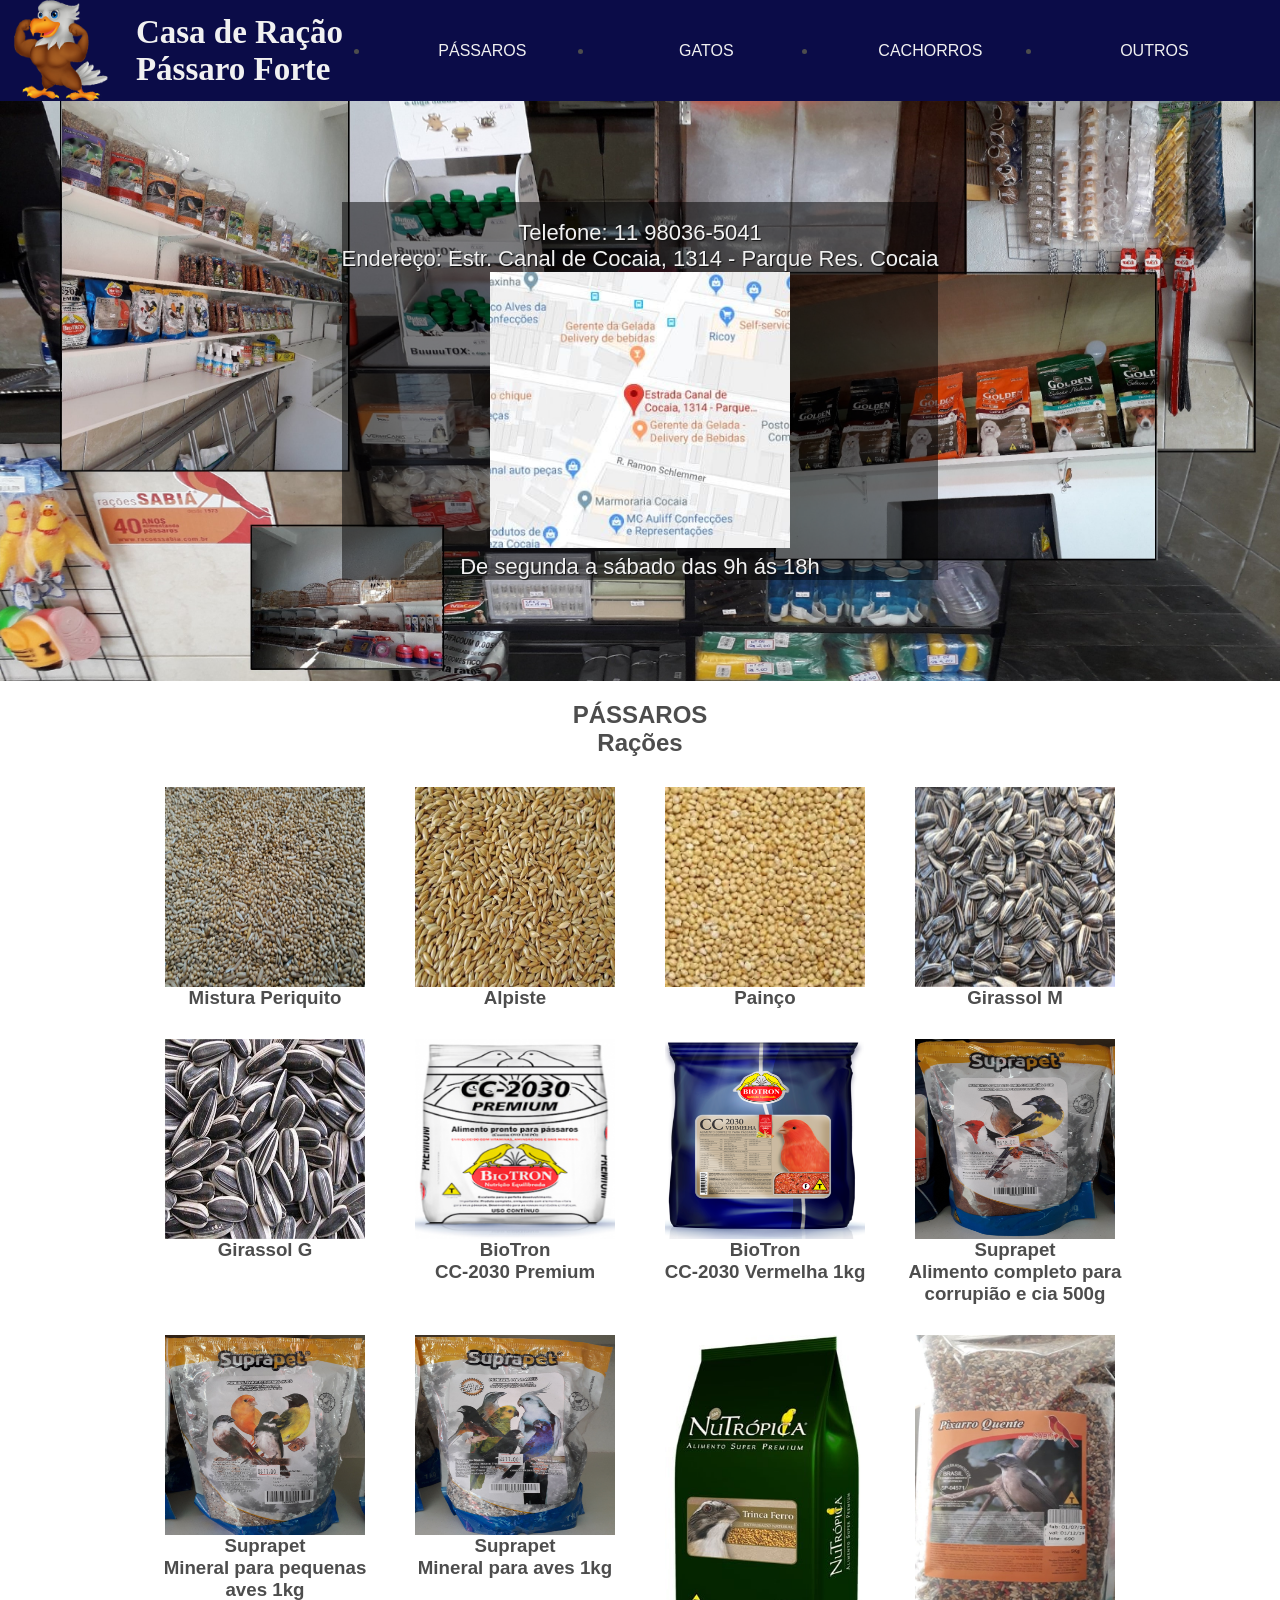
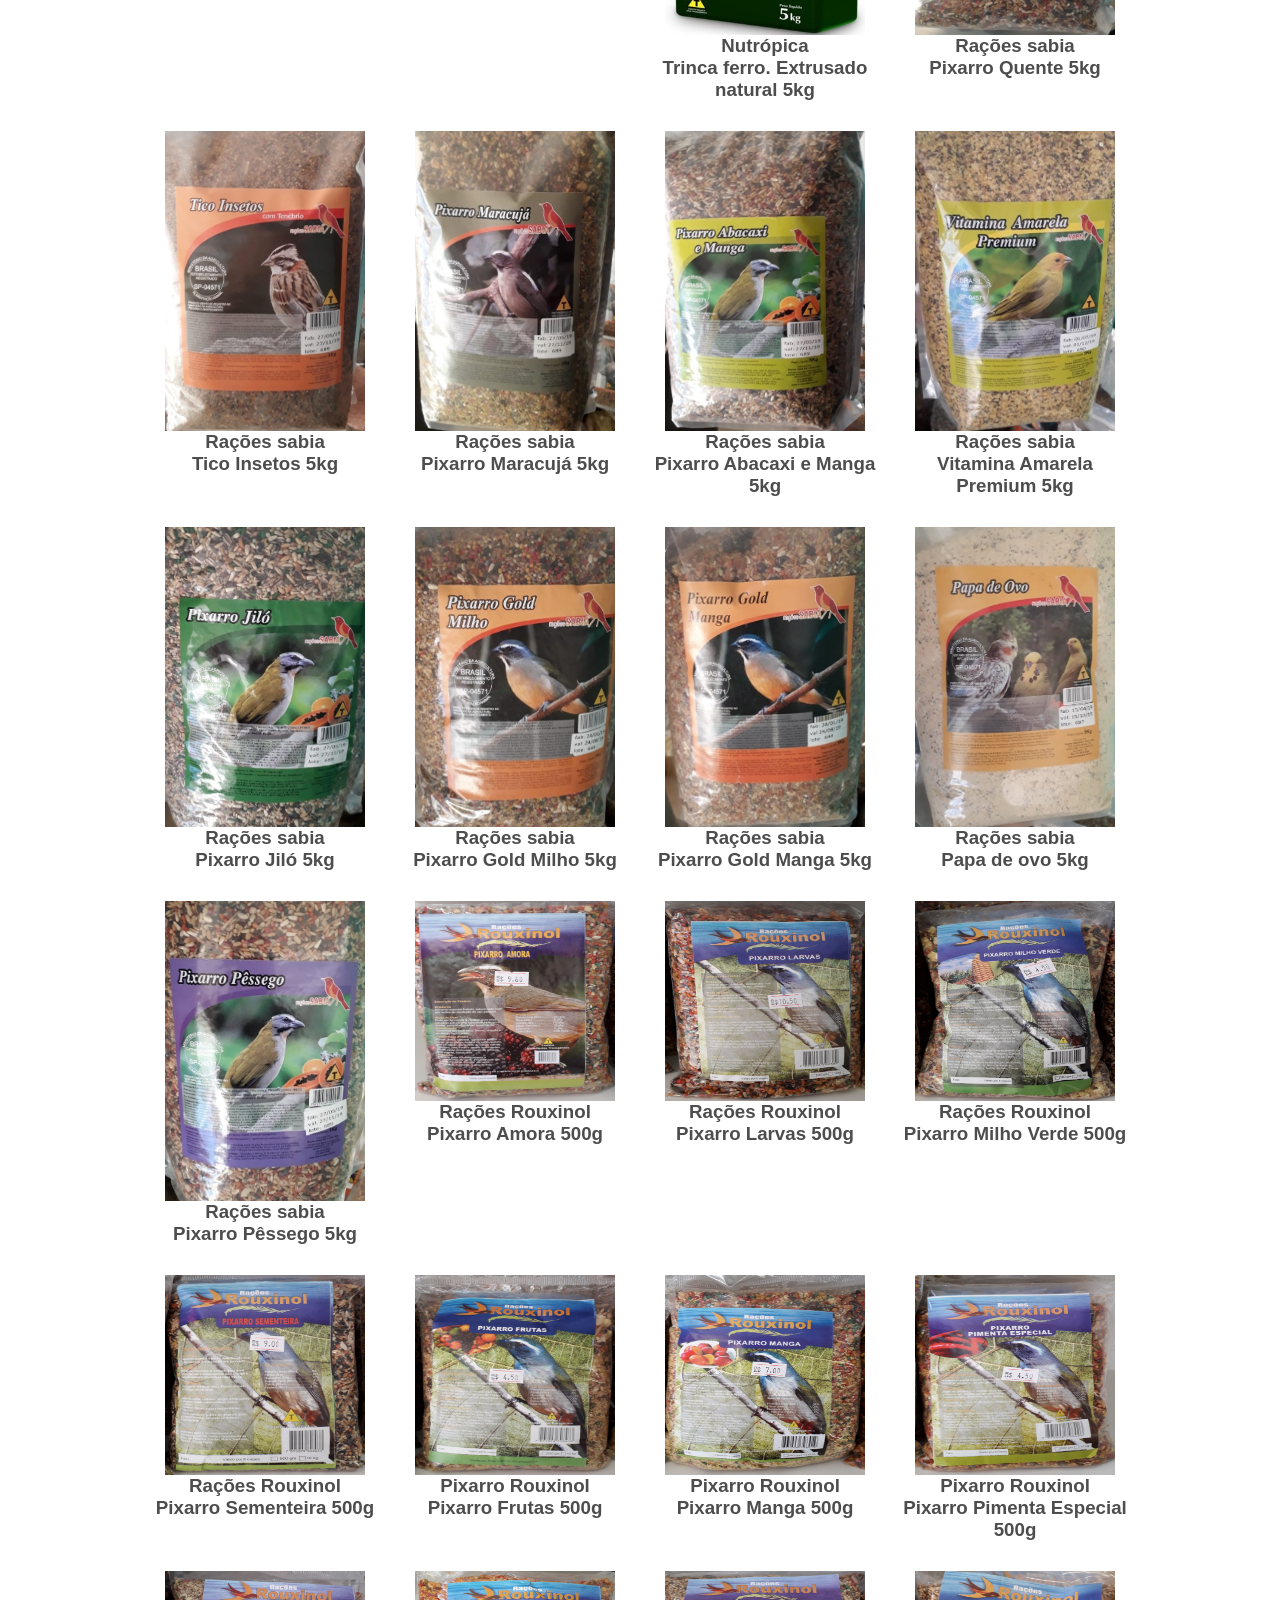
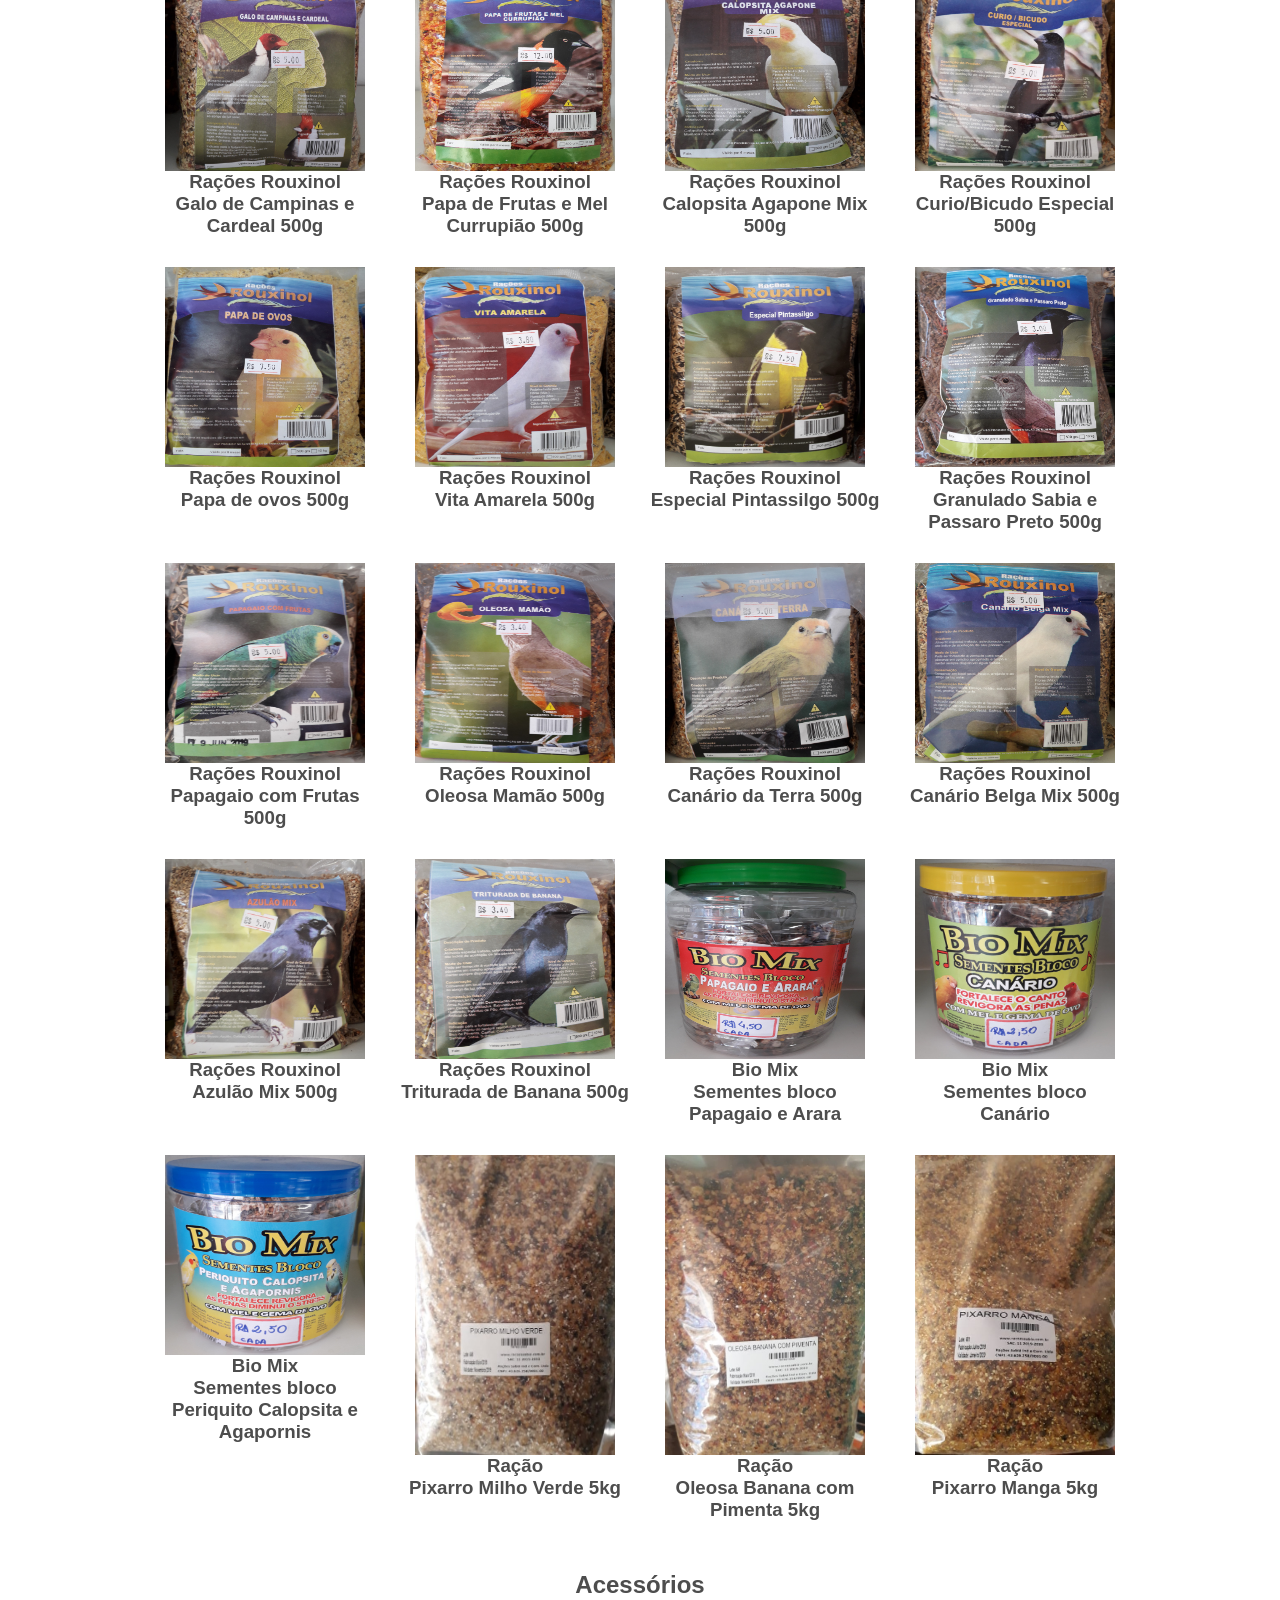
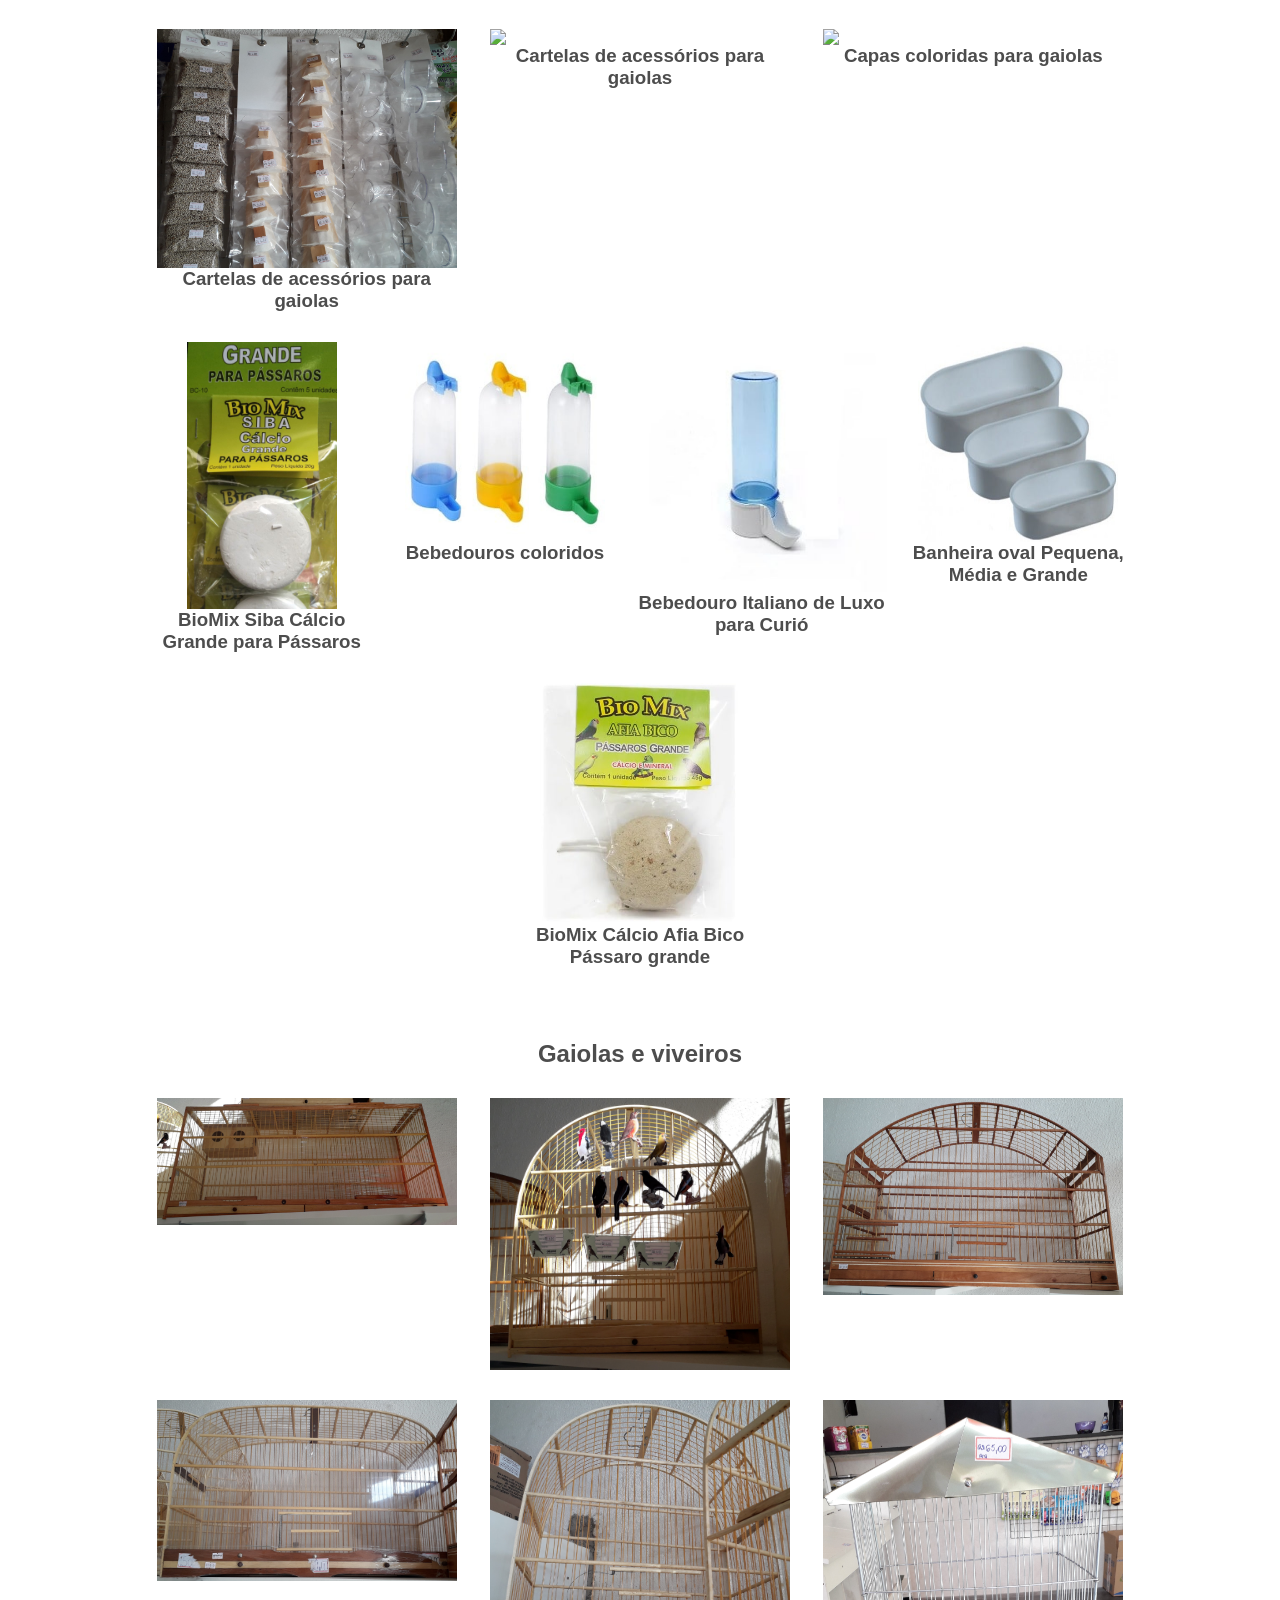
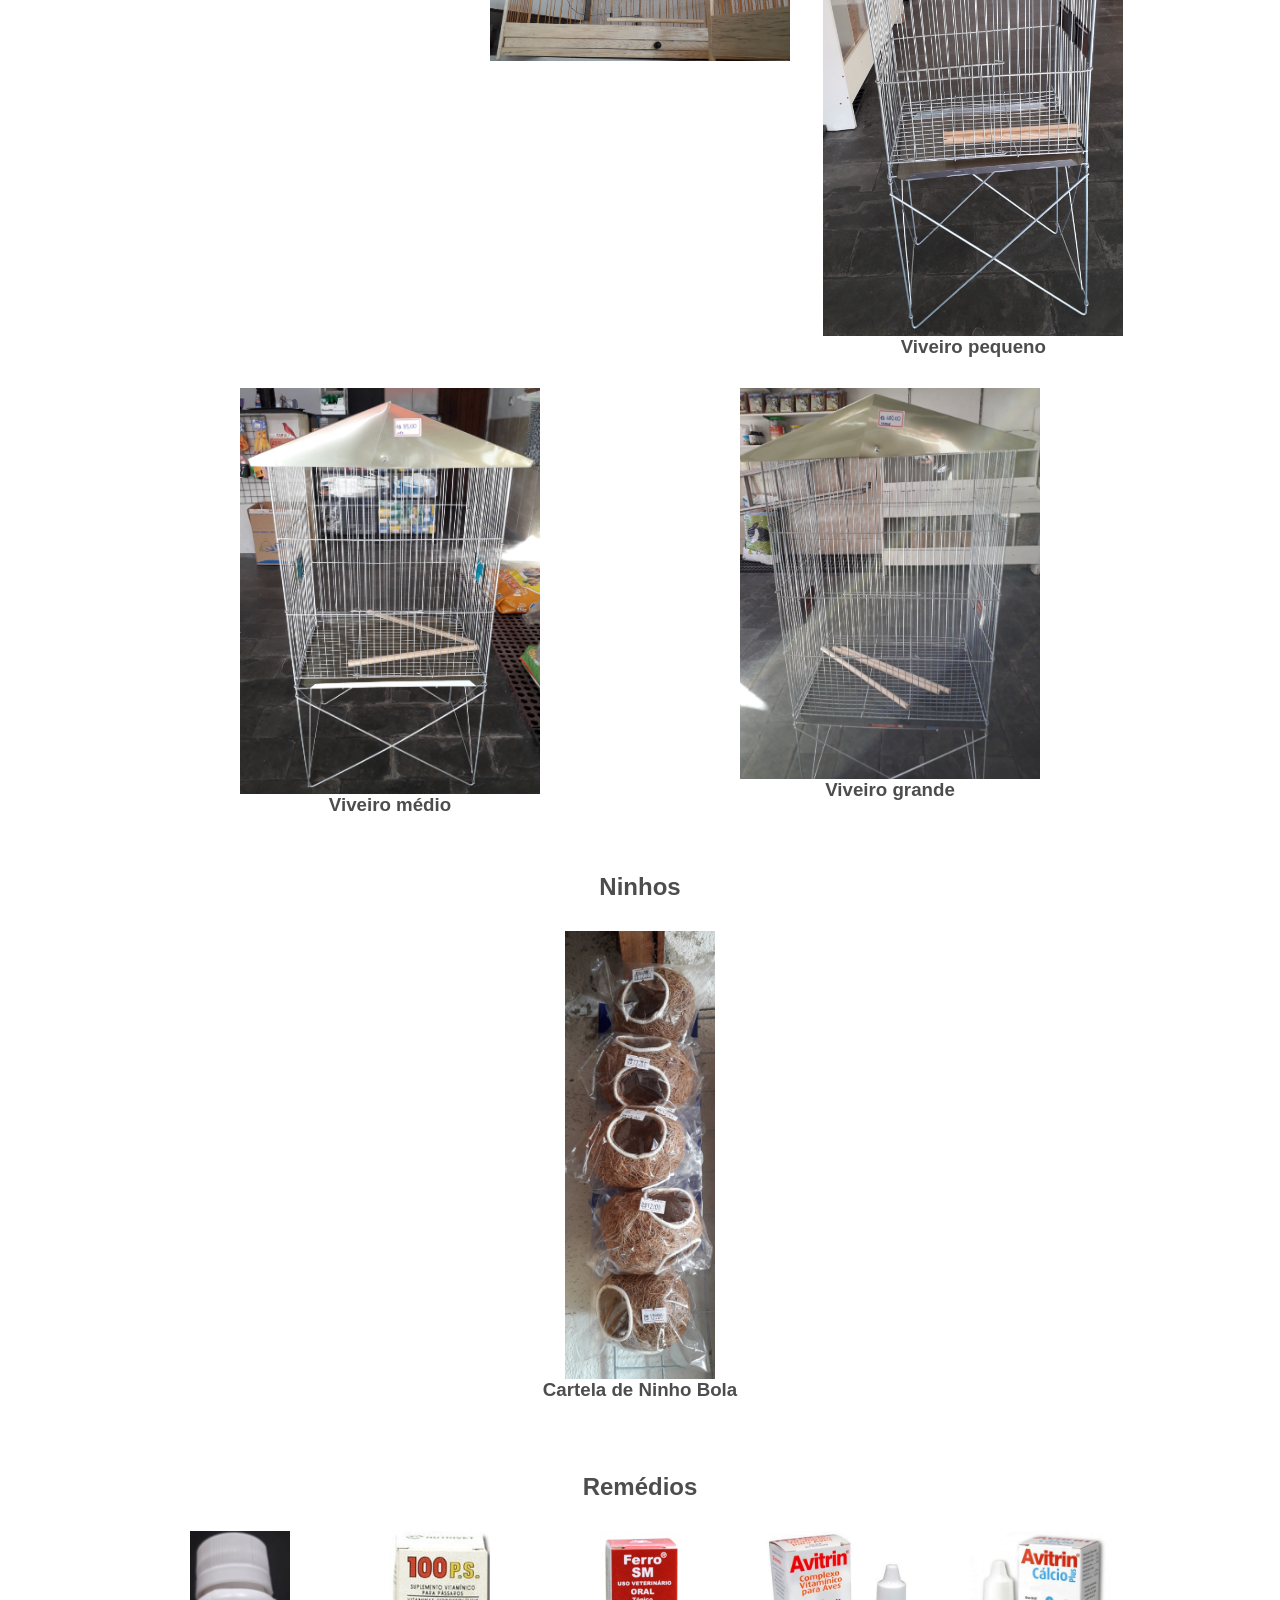
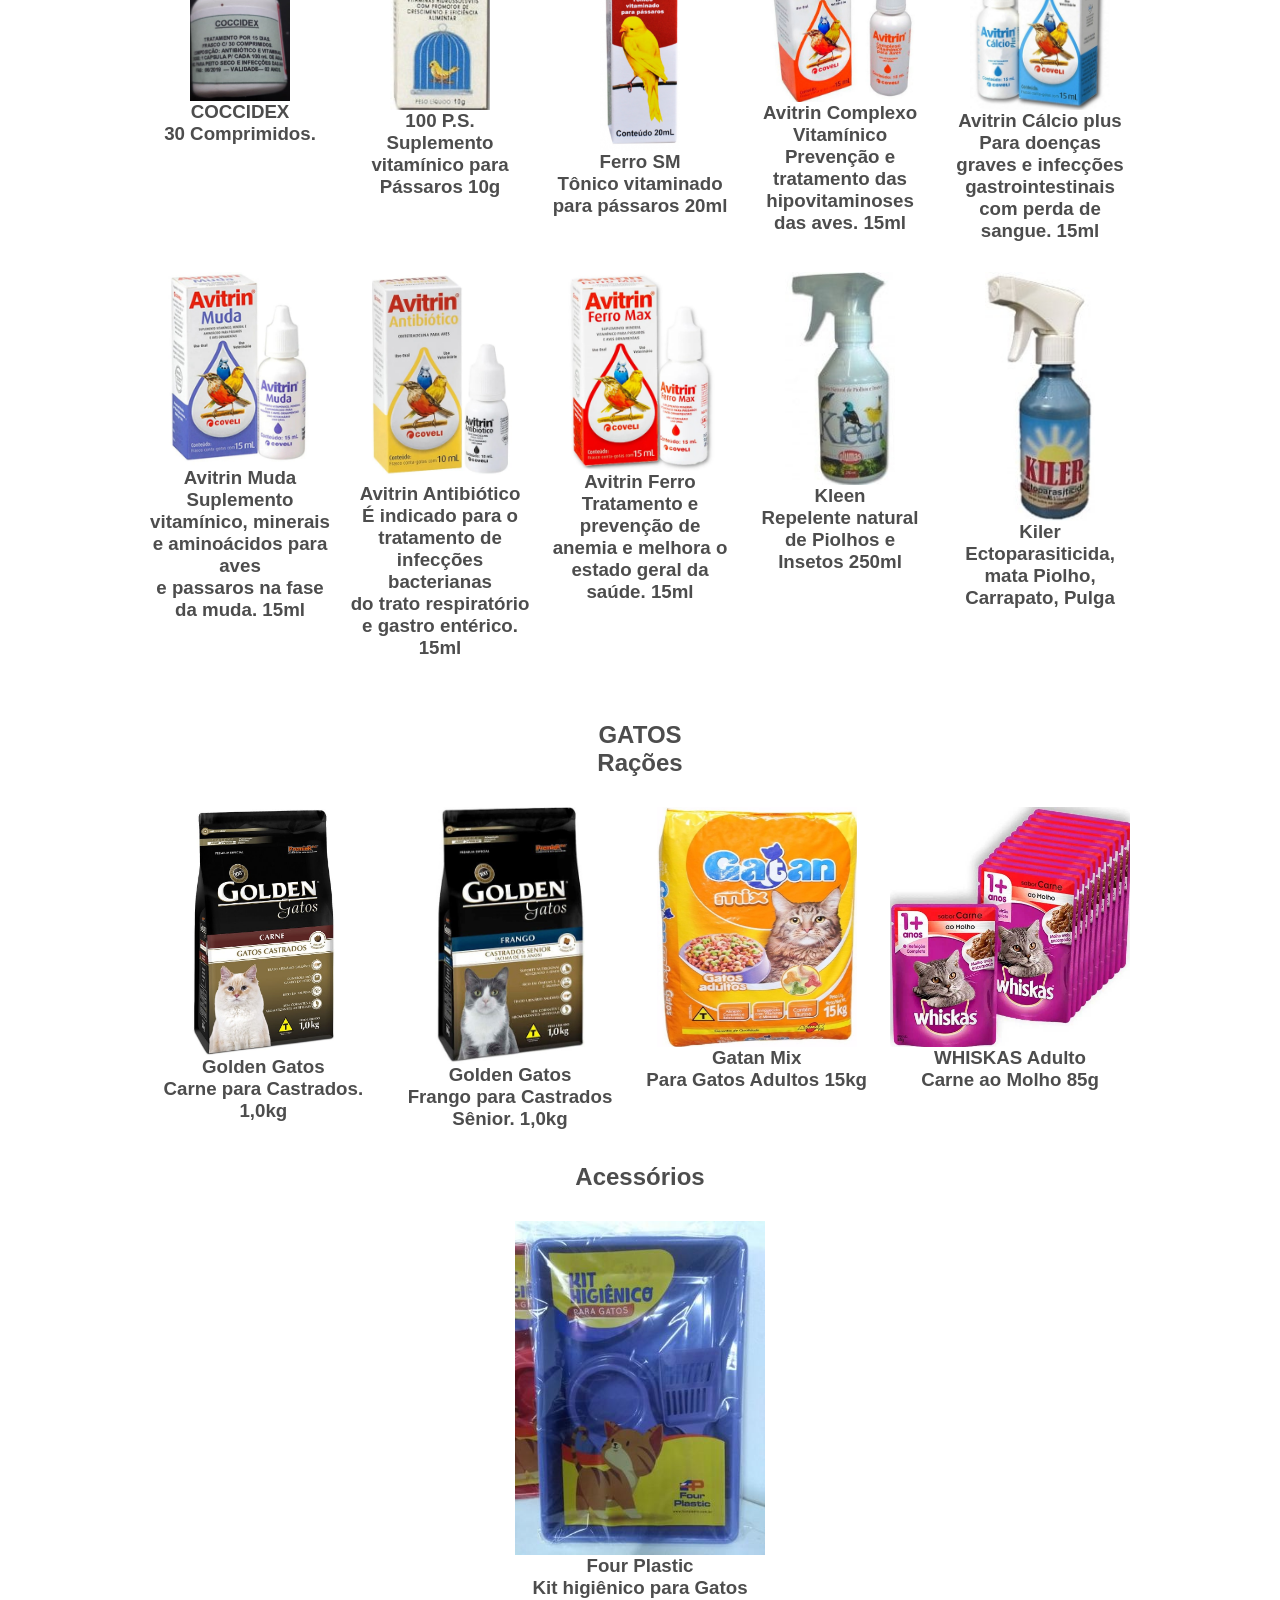
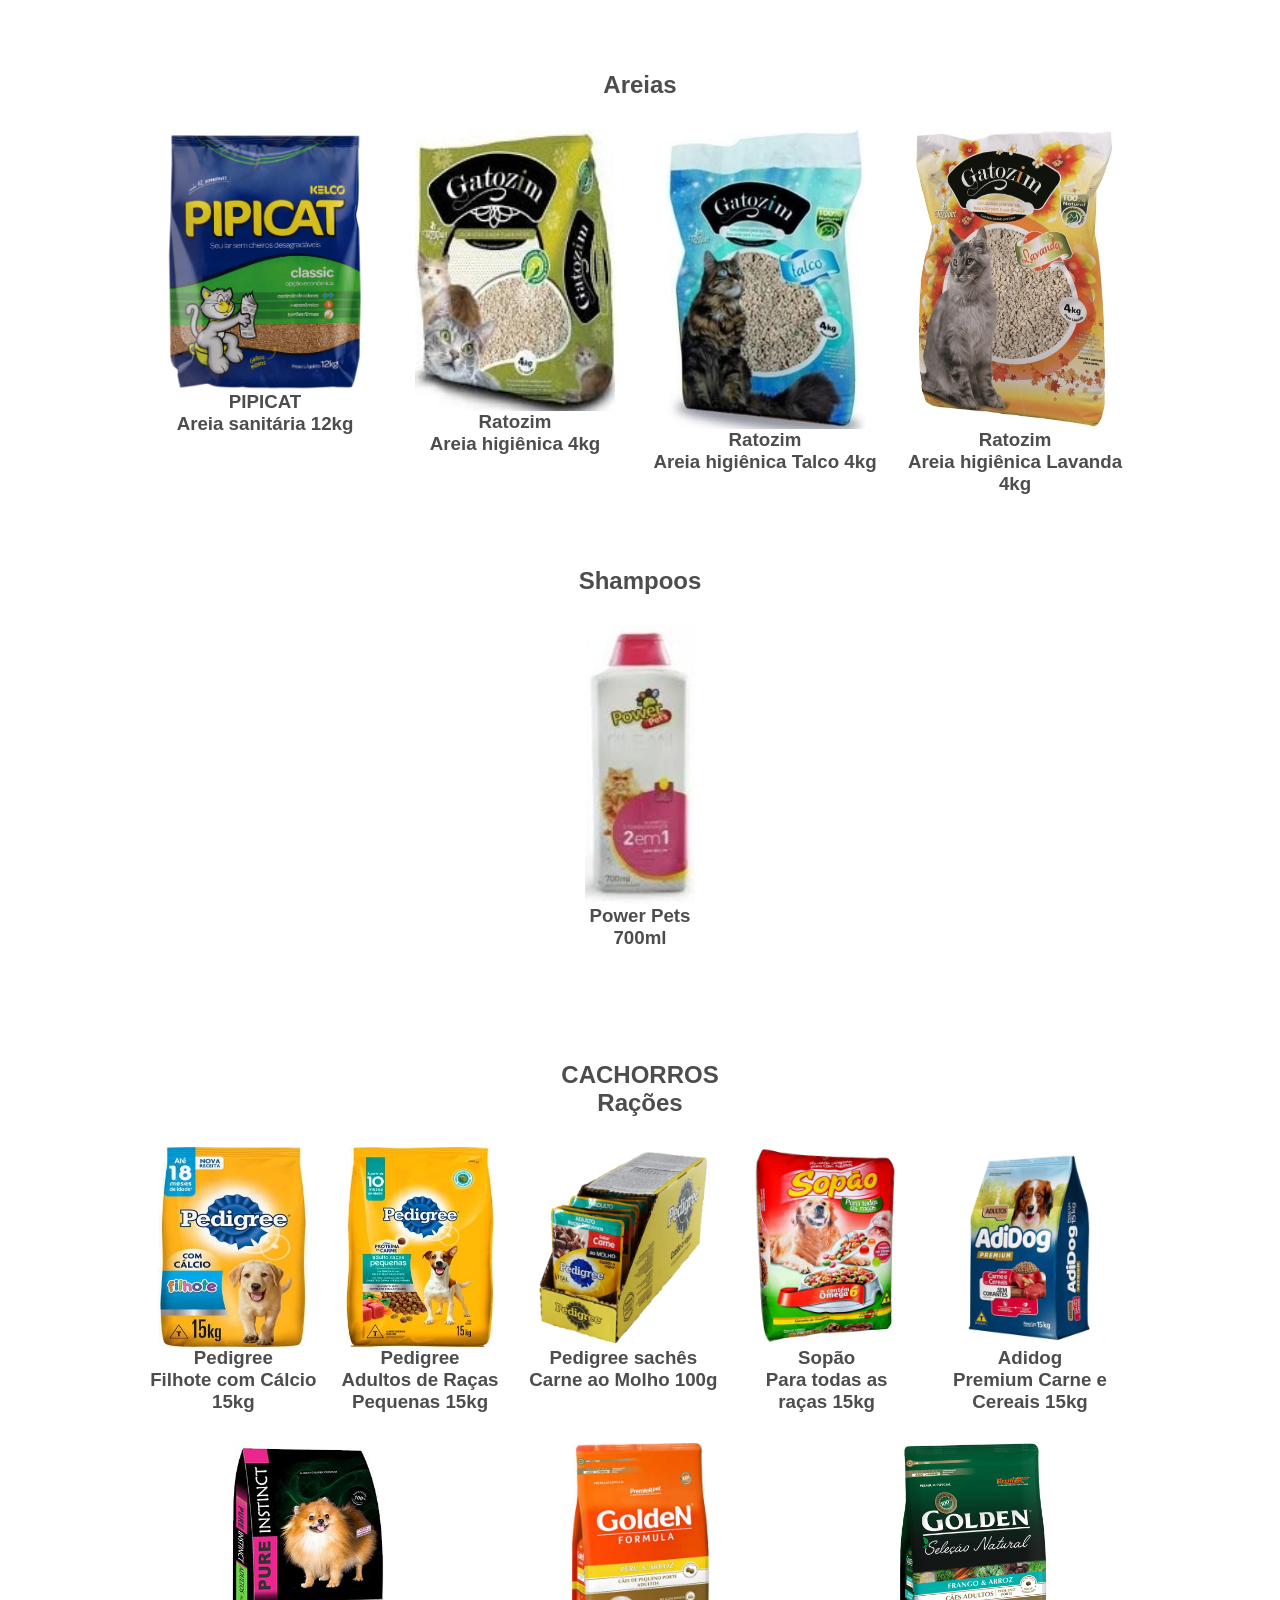
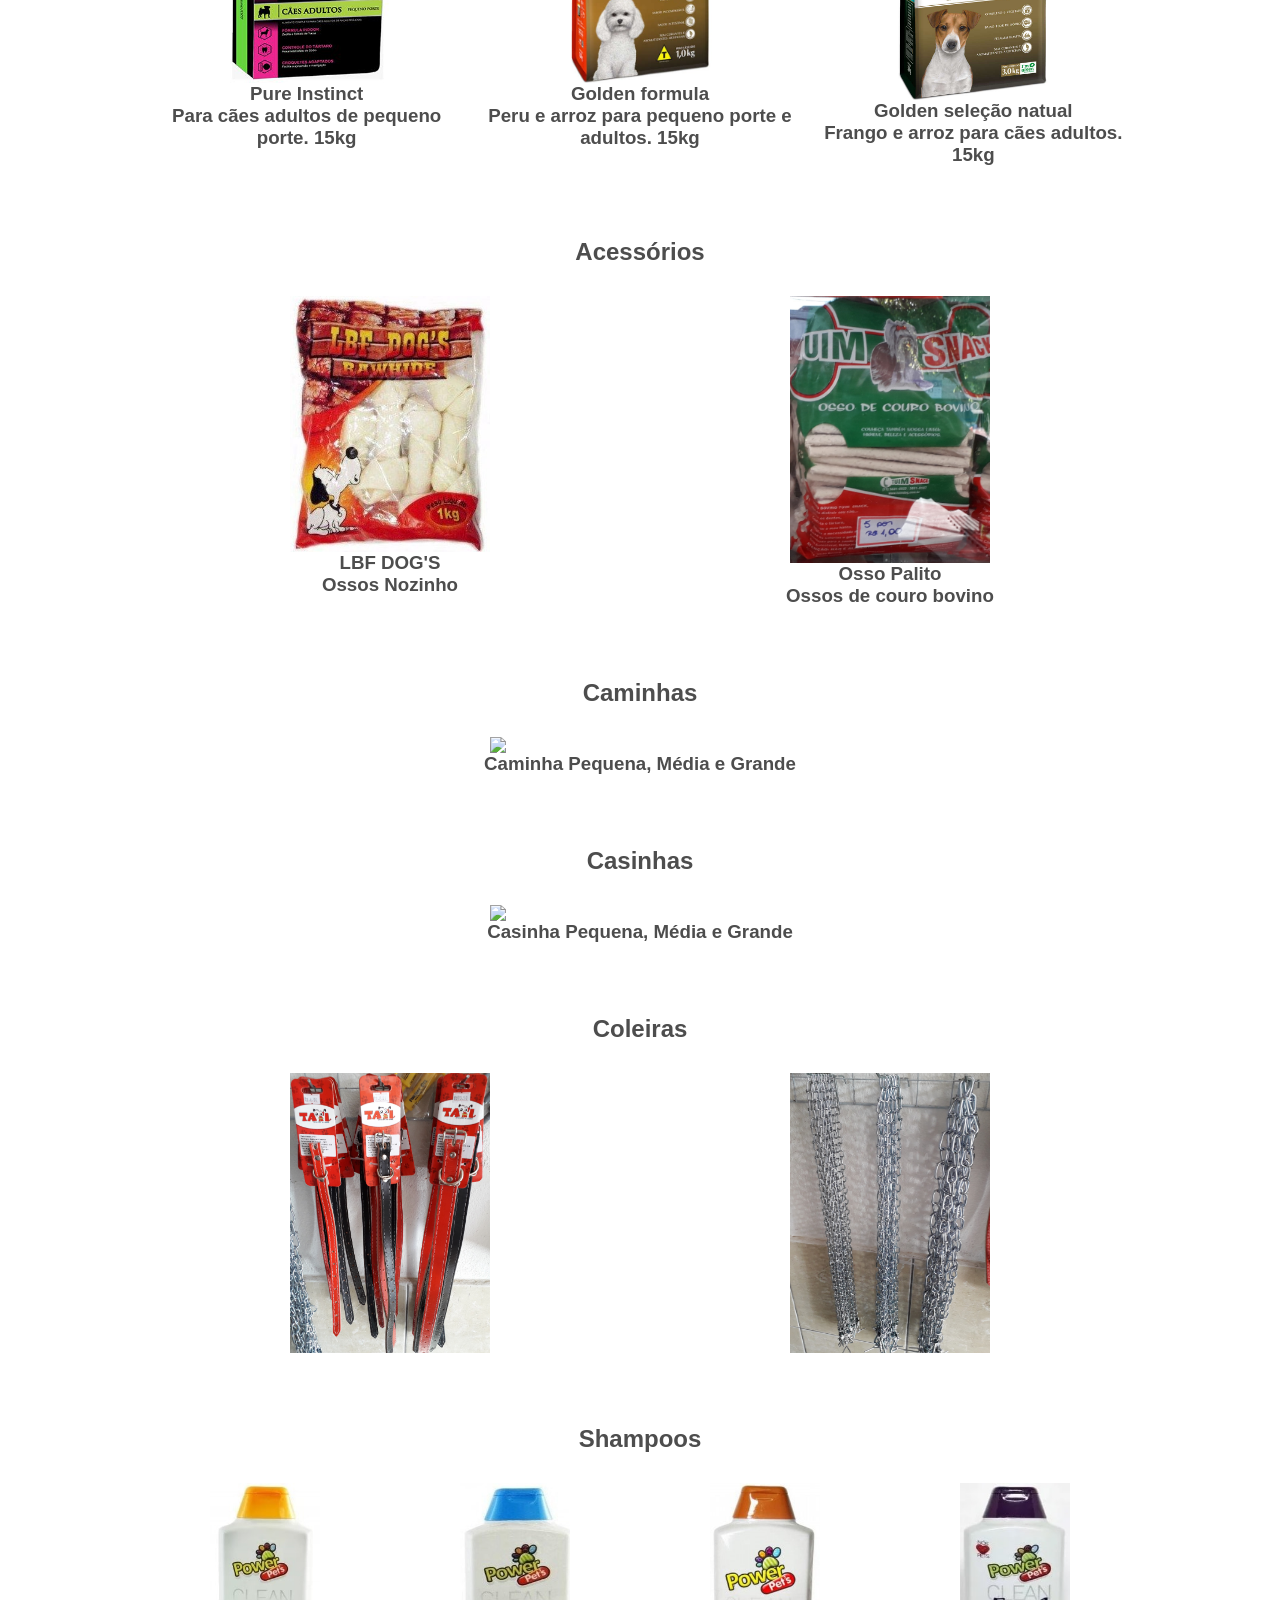
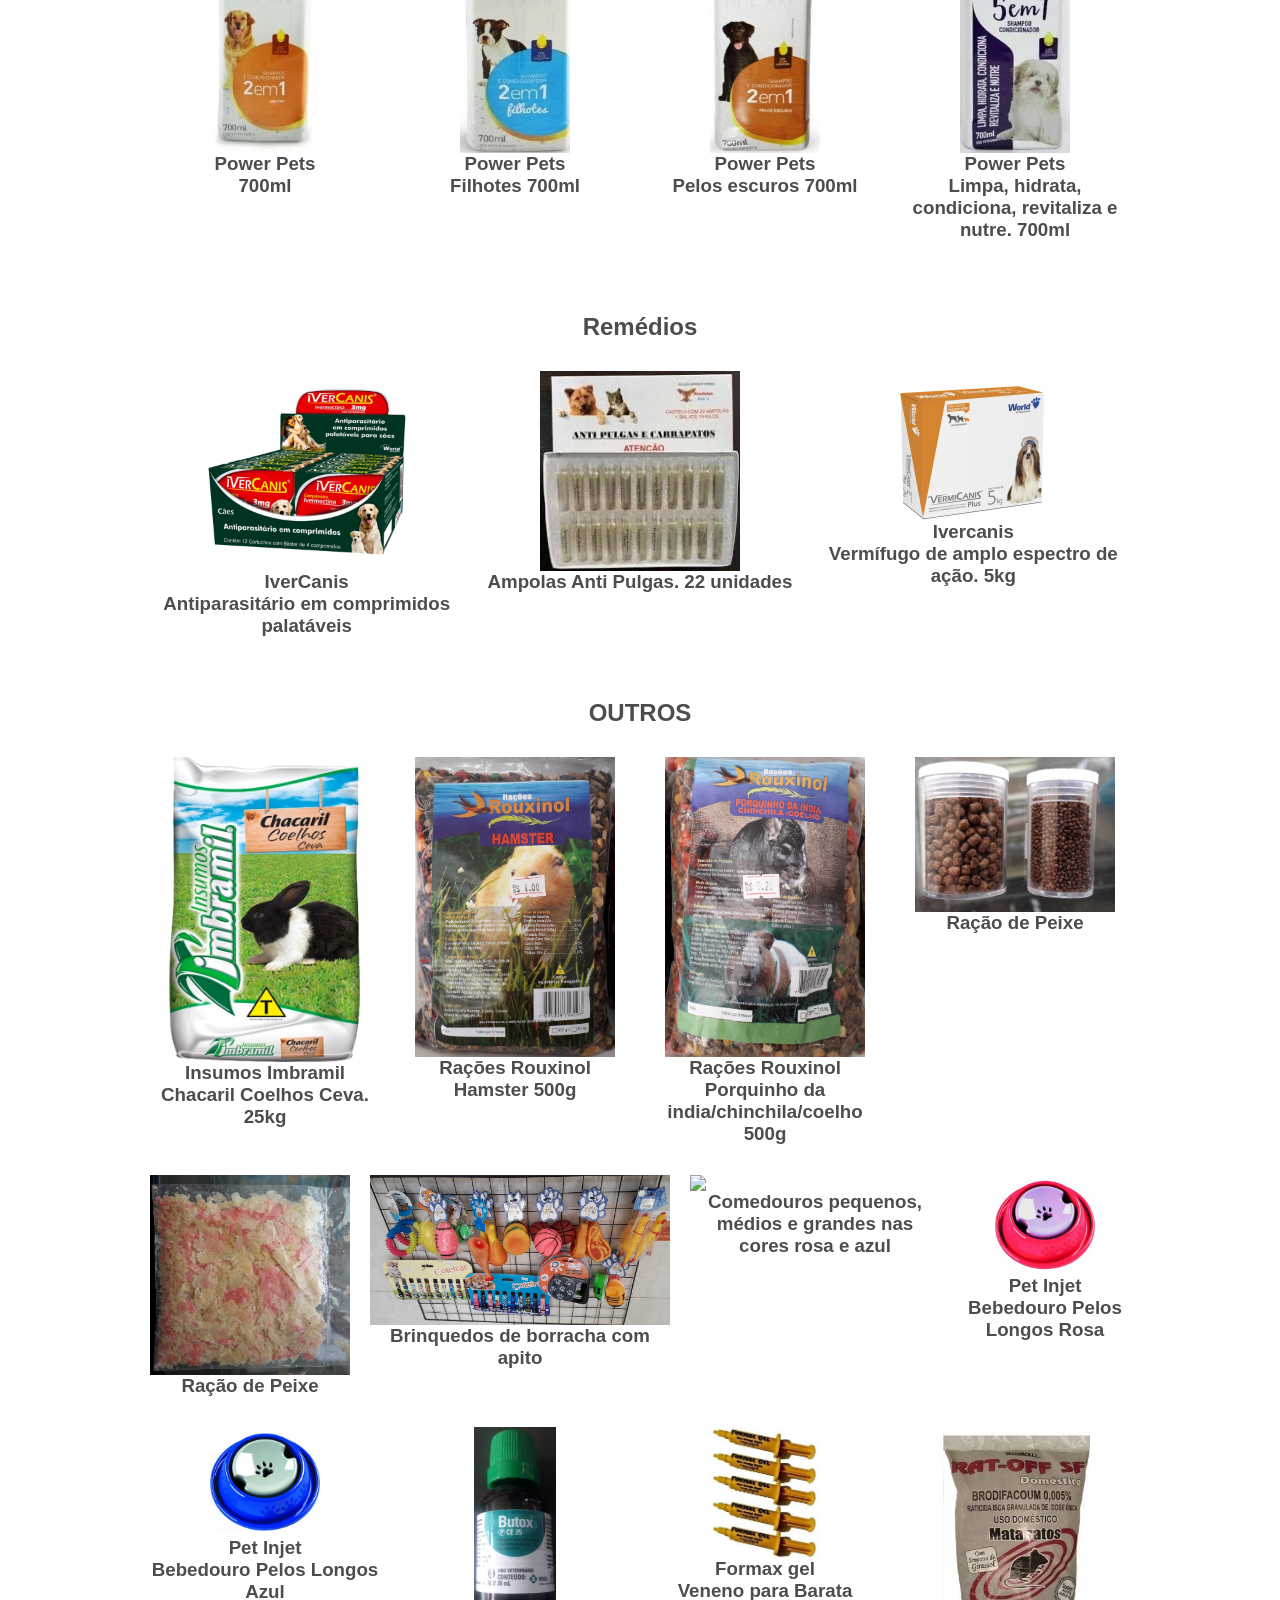
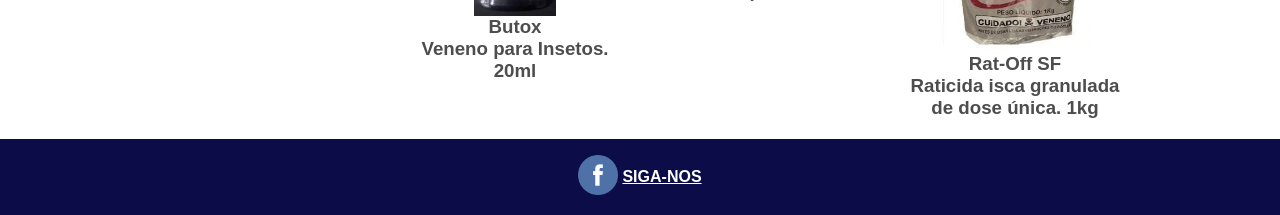
==== public_html/index.html @ 33965597 "Update index.html" ====
<!DOCTYPE html>
<html>
    <head>
        <meta charset="utf-8">
        <title>Casa de Ração Pássaro Forte</title>
        <meta name="viewport" content="width=device-width, initial-scale=1.0">
        <meta author="Arthur dos Santos Almeida">
        <link rel="shortcut icon" href="img/passaro1.png" type="image/x-icon"/>
        <link rel="stylesheet" href="style.css"/>
    </head>
    <body>
        <nav>
            <img src="img/passaro1.png" width="95" title="Logo Pássaro Forte">
            <a href="#">Casa de Ração<br>Pássaro Forte</a>
            <ul>
                <li><a href="#passaros">PÁSSAROS</a></li>
                <li><a href="#gatos">GATOS</a></li>
                <li><a href="#cachorros">CACHORROS</a></li>
                <li><a href="#outros">OUTROS</a></li>  
            </ul>
        </nav>
        
        <header>
            <div id="efeito">
                <br>
                <div id="tabelaDeDados">
                    <tr>
                        <td>Telefone:</td>
                        <td>11 98036-5041</td>
                    </tr>
                    <br>
                    <tr>
                        <td>Endereço:</td>
                        <td>Estr. Canal de Cocaia, 1314 - Parque Res. Cocaia</td>
                    </tr>
                    <br>
                    <img src="img/maps.JPG" width="300px">
                    <br>
                    <tr>
                        <td>De segunda a sábado das 9h ás 18h</td>
                    </tr>
                </div>    
            </div>
        </header>
        
        <section id="passaros">
            <h1>PÁSSAROS</h1>
            <h2>Rações</h2>
            <div>
                <img src="img/racaoPassaros/racaoPassaro.jpg" width="200px" height="200px">
                <h3>Mistura Periquito</h3>
            </div>
            
            <div>
                <img src="img/racaoPassaros/RacaoPassaro2.jpg" width="200px" height="200px">
                <h3>Alpiste</h3>
            </div>
            <div>
                <img src="img/racaoPassaros/racaoPassaro3.jpg" width="200px" height="200px">
                <h3>Painço</h3>
            </div>
            <div>
                <img src="img/racaoPassaros/racaoPassaro4.jpg" width="200px" height="200px">
                <h3>Girassol M</h3>
            </div>
            <div>
                <img src="img/racaoPassaros/racaoPassaro5.jpg" width="200px" height="200px">
                <h3>Girassol G</h3>
            </div>
            <div>
                <img src="img/racaoPassaros/racaoPassaro6.jpg" width="200px" height="200px">
                <h3>BioTron <br> CC-2030 Premium</h3>
            </div>
            <div>
                <img src="img/racaoPassaros/racaoPassaro7.jpg" width="200px" height="200px">
                <h3>BioTron <br> CC-2030 Vermelha 1kg</h3>
            </div>
            <div>
                <img src="img/racaoPassaros/racaoPassaro8.jpg" width="200px" height="200px">
                <h3>Suprapet <br> Alimento completo para corrupião e cia 500g</h3>
            </div>
            <div>
                <img src="img/racaoPassaros/racaoPassaro9.jpg" width="200px" height="200px">
                <h3>Suprapet <br> Mineral para pequenas aves 1kg</h3>
            </div>
            <div>
                <img src="img/racaoPassaros/racaoPassaro10.jpg" width="200px" height="200px">
                <h3>Suprapet <br> Mineral para aves 1kg</h3>
            </div>
            <div>
                <img src="img/racaoPassaros/racaoPassaro49.jpg" width="200px" height="300px">
                <h3>Nutrópica<br> Trinca ferro. Extrusado natural 5kg</h3>
            </div>
            <div>
                <img src="img/racaoPassaros/racaoPassaro41.jpg" width="200px" height="300px">
                <h3>Rações sabia<br> Pixarro Quente 5kg</h3>
            </div>
            <div>
                <img src="img/racaoPassaros/racaoPassaro37.jpg" width="200px" height="300px">
                <h3>Rações sabia<br> Tico Insetos 5kg</h3>
            </div>
            <div>
                <img src="img/racaoPassaros/racaoPassaro38.jpg" width="200px" height="300px">
                <h3>Rações sabia<br> Pixarro Maracujá 5kg</h3>
            </div>
            <div>
                <img src="img/racaoPassaros/racaoPassaro40.jpg" width="200px" height="300px">
                <h3>Rações sabia<br> Pixarro Abacaxi e Manga 5kg</h3>
            </div>
            <div>
                <img src="img/racaoPassaros/racaoPassaro42.jpg" width="200px" height="300px">
                <h3>Rações sabia<br> Vitamina Amarela Premium 5kg</h3>
            </div>
            <div>
                <img src="img/racaoPassaros/racaoPassaro43.jpg" width="200px" height="300px">
                <h3>Rações sabia<br> Pixarro Jiló 5kg</h3>
            </div>
            <div>
                <img src="img/racaoPassaros/racaoPassaro45.jpg" width="200px" height="300px">
                <h3>Rações sabia<br> Pixarro Gold Milho 5kg</h3>
            </div>
            <div>
                <img src="img/racaoPassaros/racaoPassaro46.jpg" width="200px" height="300px">
                <h3>Rações sabia<br> Pixarro Gold Manga 5kg</h3>
            </div>
            <div>
                <img src="img/racaoPassaros/racaoPassaro47.jpg" width="200px" height="300px">
                <h3>Rações sabia<br> Papa de ovo 5kg</h3>
            </div>
            <div>
                <img src="img/racaoPassaros/racaoPassaro48.jpg" width="200px" height="300px">
                <h3>Rações sabia<br> Pixarro Pêssego 5kg</h3>
            </div>
            <div>
                <img src="img/racaoPassaros/racaoPassaro11.jpg" width="200px" height="200px">
                <h3>Rações Rouxinol <br> Pixarro Amora 500g</h3>
            </div>
            <div>
                <img src="img/racaoPassaros/racaoPassaro12.jpg" width="200px" height="200px">
                <h3>Rações Rouxinol <br> Pixarro Larvas 500g</h3>
            </div>
            <div>
                <img src="img/racaoPassaros/racaoPassaro13.jpg" width="200px" height="200px">
                <h3>Rações Rouxinol <br> Pixarro Milho Verde 500g</h3>
            </div>
            <div>
                <img src="img/racaoPassaros/racaoPassaro14.jpg" width="200px" height="200px">
                <h3>Rações Rouxinol <br> Pixarro Sementeira 500g</h3>
            </div>
            <div>
                <img src="img/racaoPassaros/racaoPassaro15.jpg" width="200px" height="200px">
                <h3>Pixarro Rouxinol <br> Pixarro Frutas 500g</h3>
            </div>
            <div>
                <img src="img/racaoPassaros/racaoPassaro16.jpg" width="200px" height="200px">
                <h3>Pixarro Rouxinol <br> Pixarro Manga 500g</h3>
            </div>
            <div>
                <img src="img/racaoPassaros/racaoPassaro17.jpg" width="200px" height="200px">
                <h3>Pixarro Rouxinol <br> Pixarro Pimenta Especial 500g</h3>
            </div>
            <div>
                <img src="img/racaoPassaros/racaoPassaro21.jpg" width="200px" height="200px">
                <h3>Rações Rouxinol <br> Galo de Campinas e Cardeal 500g</h3>
            </div>
            <div>
                <img src="img/racaoPassaros/racaoPassaro22.jpg" width="200px" height="200px">
                <h3>Rações Rouxinol <br> Papa de Frutas e Mel Currupião 500g</h3>
            </div>
            <div>
                <img src="img/racaoPassaros/racaoPassaro23.jpg" width="200px" height="200px">
                <h3>Rações Rouxinol <br> Calopsita Agapone Mix 500g</h3>
            </div>
            <div>
                <img src="img/racaoPassaros/racaoPassaro24.jpg" width="200px" height="200px">
                <h3>Rações Rouxinol <br> Curio/Bicudo Especial 500g</h3>
            </div>
            <div>
                <img src="img/racaoPassaros/racaoPassaro25.jpg" width="200px" height="200px">
                <h3>Rações Rouxinol <br> Papa de ovos 500g</h3>
            </div>
            <div>
                <img src="img/racaoPassaros/racaoPassaro26.jpg" width="200px" height="200px">
                <h3>Rações Rouxinol <br> Vita Amarela 500g</h3>
            </div>
            <div>
                <img src="img/racaoPassaros/racaoPassaro27.jpg" width="200px" height="200px">
                <h3>Rações Rouxinol <br> Especial Pintassilgo 500g</h3>
            </div>
            <div>
                <img src="img/racaoPassaros/racaoPassaro28.jpg" width="200px" height="200px">
                <h3>Rações Rouxinol <br> Granulado Sabia e Passaro Preto 500g</h3>
            </div>
            <div>
                <img src="img/racaoPassaros/racaoPassaro29.jpg" width="200px" height="200px">
                <h3>Rações Rouxinol <br> Papagaio com Frutas 500g</h3>
            </div>
            <div>
                <img src="img/racaoPassaros/racaoPassaro30.jpg" width="200px" height="200px">
                <h3>Rações Rouxinol <br> Oleosa Mamão 500g</h3>
            </div>
            <div>
                <img src="img/racaoPassaros/racaoPassaro31.jpg" width="200px" height="200px">
                <h3>Rações Rouxinol <br> Canário da Terra 500g</h3>
            </div>
            <div>
                <img src="img/racaoPassaros/racaoPassaro32.jpg" width="200px" height="200px">
                <h3>Rações Rouxinol <br> Canário Belga Mix 500g</h3>
            </div>
            <div>
                <img src="img/racaoPassaros/racaoPassaro35.jpg" width="200px" height="200px">
                <h3>Rações Rouxinol <br> Azulão Mix 500g</h3>
            </div>
            <div>
                <img src="img/racaoPassaros/racaoPassaro36.jpg" width="200px" height="200px">
                <h3>Rações Rouxinol <br> Triturada de Banana 500g</h3>
            </div>
            <div>
                <img src="img/racaoPassaros/racaoPassaro18.jpg" width="200px" height="200px">
                <h3>Bio Mix <br> Sementes bloco <br> Papagaio e Arara</h3>
            </div>
            <div>
                <img src="img/racaoPassaros/racaoPassaro19.jpg" width="200px" height="200px">
                <h3>Bio Mix <br> Sementes bloco <br> Canário</h3>
            </div>
            <div>
                <img src="img/racaoPassaros/racaoPassaro20.jpg" width="200px" height="200px">
                <h3>Bio Mix <br> Sementes bloco <br> Periquito Calopsita e Agapornis</h3>
            </div>
            <div>
                <img src="img/racaoPassaros/racaoPassaro44.jpg" width="200px" height="300px">
                <h3>Ração<br> Pixarro Milho Verde 5kg</h3>
            </div>
            <div>
                <img src="img/racaoPassaros/racaoPassaro39.jpg" width="200px" height="300px">
                <h3>Ração<br> Oleosa Banana com Pimenta 5kg</h3>
            </div>
            <div>
                <img src="img/racaoPassaros/racaoPassaro50.jpg" width="200px" height="300px">
                <h3>Ração<br> Pixarro Manga 5kg</h3>
                <br><br><br><br>
            </div>
            <h2>Acessórios</h2>
            <div>
                <img src="img/acessoriosPassaros/acessoriosPassaro.jpg" width="300px">
                <h3>Cartelas de acessórios para gaiolas</h3>
            </div>
            <div>
                <img src="img/acessoriosPassaros/acessoriosPassaro3.jpg" width="300px">
                <h3>Cartelas de acessórios para gaiolas</h3>
            </div>
            <div>
                <img src="img/acessoriosPassaros/acessoriosPassaro4.jpg" width="300px">
                <h3>Capas coloridas para gaiolas</h3>
            </div>
            <div>
                <img src="img/acessoriosPassaros/acessoriosPassaro2.jpg" width="150px">
                <h3>BioMix Siba Cálcio <br> Grande para Pássaros</h3>
            </div>
            <div>
                <img src="img/acessoriosPassaros/acessoriosPassaro8.jpg" width="200px" height="200px">
                <h3>Bebedouros coloridos</h3>
            </div>
            <div>
                <img src="img/acessoriosPassaros/acessoriosPassaro9.jpg" width="250px" height="250px">
                <h3>Bebedouro Italiano de Luxo para Curió</h3>
            </div>
            <div>
                <img src="img/acessoriosPassaros/acessoriosPassaro10.jpg" width="200px" height="200px">
                <h3>Banheira oval Pequena, Média e Grande</h3>
            </div>
            <div>
                <img src="img/acessoriosPassaros/acessoriosPassaro7.jpg" width="200px">
                <h3>BioMix Cálcio Afia Bico <br> Pássaro grande</h3>
                <br><br><br><br>
            </div>
            <h2>Gaiolas e viveiros</h2>
            <div>
                <img src="img/gaiolaPassaros/gaiolaPassaro1.jpg" width="300px">
            </div>
            <div>
                <img src="img/gaiolaPassaros/gaiolaPassaro2.jpg" width="300px">
            </div>
            <div>
                <img src="img/gaiolaPassaros/gaiolaPassaro3.jpg" width="300px">
            </div>
            <div>
                <img src="img/gaiolaPassaros/gaiolaPassaro4.jpg" width="300px">
            </div>
            <div>
                <img src="img/gaiolaPassaros/gaiolaPassaro5.jpg" width="300px">
            </div>
            <div>
                <img src="img/gaiolaPassaros/gaiolaPassaro6.jpg" width="300px">
                <h3>Viveiro pequeno</h3>
            </div>
            <div>
                <img src="img/gaiolaPassaros/gaiolaPassaro7.jpg" width="300px">
                <h3>Viveiro médio</h3>
            </div>
            <div>
                <img src="img/gaiolaPassaros/gaiolaPassaro8.jpg" width="300px">
                <h3>Viveiro grande</h3>
                <br><br><br><br>
            </div>
            <h2>Ninhos</h2>
            <div>
                <img src="img/casinhaPassaros/casinhaPassaro.jpg" width="150px">
                <h3>Cartela de Ninho Bola</h3>
                <br><br><br><br>
            </div>
            <h2>Remédios</h2>
            <div>
                <img src="img/remedioPassaro/remedioPassaro5.jpg" width="100px">
                <h3>COCCIDEX<br> 30 Comprimidos.</h3>
            </div>
            <div>
                <img src="img/remedioPassaro/remedioPassaro4.jpg" width="100px">
                <h3>100 P.S. <br> Suplemento vitamínico para Pássaros 10g</h3>
            </div>
            <div>
                <img src="img/remedioPassaro/remedioPassaro6.jpg" width="80px">
                <h3>Ferro SM <br> Tônico vitaminado para pássaros 20ml</h3>
            </div>
            <div>
                <img src="img/remedioPassaro/remedioPassaro7.jpg" width="150px">
                <h3>Avitrin Complexo Vitamínico <br>Prevenção e tratamento das hipovitaminoses<br> das aves. 15ml</h3>
            </div>
            <div>
                <img src="img/remedioPassaro/remedioPassaro9.jpg" width="140px">
                <h3>Avitrin Cálcio plus<br>Para doenças graves e infecções gastrointestinais<br> com perda de sangue. 15ml</h3>
            </div>
            <div>
                <img src="img/remedioPassaro/remedioPassaro10.jpg" width="150px">
                <h3>Avitrin Muda<br>Suplemento vitamínico, minerais e aminoácidos para aves<br> e passaros na fase da muda. 15ml</h3>
            </div>
            <div>
                <img src="img/remedioPassaro/remedioPassaro11.jpg" width="150px">
                <h3>Avitrin Antibiótico<br>É indicado para o tratamento de infecções bacterianas<br> do trato respiratório e gastro entérico. 15ml</h3>
            </div>
            <div>
                <img src="img/remedioPassaro/remedioPassaro8.jpg" width="150px">
                <h3>Avitrin Ferro<br>Tratamento e prevenção de anemia e melhora o estado geral da saúde. 15ml</h3>
            </div>
            <div>
                <img src="img/remedioPassaro/remedioPassaro2.jpg" width="110px">
                <h3>Kleen <br> Repelente natural de Piolhos e Insetos 250ml</h3>
            </div>
            <div>
                <img src="img/remedioPassaro/remedioPassaro3.jpg" width="110px">
                <h3>Kiler <br> Ectoparasiticida, mata Piolho, Carrapato, Pulga</h3>
                <br><br><br><br>
            </div>
        </section>
        <section id="gatos">
            <h1>GATOS</h1>
            <h2>Rações</h2>
            <div>
                <img src="img/racaoGatos/racaoGato3.jpg" width="150px">
                <h3>Golden Gatos<br> Carne para Castrados. 1,0kg</h3>
            </div>
            <div>
                <img src="img/racaoGatos/racaoGato4.jpg" width="150px">
                <h3>Golden Gatos<br> Frango para Castrados Sênior. 1,0kg</h3>
            </div>
            <div>
                <img src="img/racaoGatos/racaoGato.jpg" width="200px" height="240px">
                <h3>Gatan Mix <br> Para Gatos Adultos 15kg</h3>
            </div>
            <div>
                <img src="img/racaoGatos/racaoGato2.jpg" width="240px" height="240px">
                <h3>WHISKAS Adulto<br> Carne ao Molho 85g</h3>
                <br><br><br><br>
            </div>
            <h2>Acessórios</h2>
            <div>
                <img src="img/acessoriosGatos/acessoriosGato.jpg" width="250px">
                <h3>Four Plastic<br> Kit higiênico para Gatos</h3>
                <br><br><br><br>
            </div>
            <h2>Areias</h2>
            <div>
                <img src="img/areiaGatos/areiaGato.jpg" width="200px">
                <h3>PIPICAT<br> Areia sanitária 12kg</h3>
            </div>
            <div>
                <img src="img/areiaGatos/areiaGato2.jpg" width="200px">
                <h3>Ratozim <br> Areia higiênica 4kg</h3>
            </div>
            <div>
                <img src="img/areiaGatos/areiaGato3.jpg" width="200px" height="300px">
                <h3>Ratozim <br> Areia higiênica Talco 4kg</h3>
            </div>
            <div>
                <img src="img/areiaGatos/areiaGato4.jpg" width="200px" height="300px">
                <h3>Ratozim <br> Areia higiênica Lavanda 4kg</h3>
                <br><br><br><br>
            </div>
            <h2>Shampoos</h2>
            <div>
                <img src="img/shampoGatos/shampoGato.jpg" width="110px" height="280px">
                <h3>Power Pets<br> 700ml</h3>
                <br><br><br><br>
            </div>
        </section>
        <section id="cachorros">
            <h1>CACHORROS</h1>
            <h2>Rações</h2>
            <div>
                <img src="img/racaoCachorros/racaoCachorro.jpg" width="150px" height="200px">
                <h3>Pedigree<br> Filhote com Cálcio 15kg</h3>
            </div>
            <div>
                <img src="img/racaoCachorros/racaoCachorro5.jpg" width="150px" height="200px">
                <h3>Pedigree<br> Adultos de Raças Pequenas 15kg</h3>
            </div>
            <div>
                <img src="img/racaoCachorros/racaoCachorro7.jpg" width="200px">
                <h3>Pedigree sachês<br> Carne ao Molho 100g</h3>
            </div>
            <div>
                <img src="img/racaoCachorros/racaoCachorro2.jpg" width="150px" height="200px">
                <h3>Sopão<br> Para todas as raças 15kg</h3>
            </div>
            <div>
                <img src="img/racaoCachorros/racaoCachorro3.jpg" width="200px">
                <h3>Adidog<br> Premium Carne e Cereais 15kg</h3>
            </div>
            <div>
                <img src="img/racaoCachorros/racaoCachorro4.jpg" width="240px">
                <h3>Pure Instinct<br> Para cães adultos de pequeno porte. 15kg</h3>
            </div>
            <div>
                <img src="img/racaoCachorros/racaoCachorro8.jpg" width="240px">
                <h3>Golden formula<br> Peru e arroz para pequeno porte e adultos. 15kg</h3>
            </div>
            <div>
                <img src="img/racaoCachorros/racaoCachorro9.jpg" width="150px">
                <h3>Golden seleção natual<br> Frango e arroz para cães adultos. 15kg</h3>
                <br><br><br><br>
            </div>
            <h2>Acessórios</h2>
            <div>
                <img src="img/acessoriosCachorros/acessoriosCachorro3.jpg" width="200px">
                <h3>LBF DOG'S<br> Ossos Nozinho</h3>
            </div>
            <div>
                <img src="img/acessoriosCachorros/acessoriosCachorro4.jpg" width="200px">
                <h3>Osso Palito<br> Ossos de couro bovino</h3>
                <br><br><br><br>
            </div>
            <h2>Caminhas</h2>
            <div>
                <img src="img/caminhaCachorros/caminhaCachorro.jpg" width="300px">
                <h3>Caminha Pequena, Média e Grande</h3>
                <br><br><br><br>
            </div>
            <h2>Casinhas</h2>
            <div>
                <img src="img/casinhaCachorros/casinhaCachorro.jpg" width="300px">
                <h3>Casinha Pequena, Média e Grande</h3>
                <br><br><br><br>
            </div>
            <h2>Coleiras</h2>
            <div>
                <img src="img/coleiraCachorros/coleiraCachorro.jpg" width="200px" height="280px">
            </div>
            <div>
                <img src="img/coleiraCachorros/coleiraCachorro2.jpg" width="200px" height="280px">
                <br><br><br><br>
            </div>
            <h2>Shampoos</h2>
            <div>
                <img src="img/shampoCachorros/shampoCachorro4.jpg" width="110px" height="270px">
                <h3>Power Pets<br> 700ml</h3>
            </div>
            <div>
                <img src="img/shampoCachorros/shampoCachorro2.jpg" width="110px" height="270px">
                <h3>Power Pets<br> Filhotes 700ml</h3>
            </div>
            <div>
                <img src="img/shampoCachorros/shampoCachorro3.jpg" width="110px" height="270px">
                <h3>Power Pets<br> Pelos escuros 700ml</h3>
            </div>
            <div>
                <img src="img/shampoCachorros/shampoCachorro5.jpg" width="110px" height="270px">
                <h3>Power Pets<br> Limpa, hidrata, condiciona, revitaliza e nutre. 700ml</h3>
                <br><br><br><br>
            </div>
            <h2>Remédios</h2>
            <div>
                <img src="img/remedioCachorros/remedioCachorro.jpg" width="200x">
                <h3>IverCanis<br> Antiparasitário em comprimidos palatáveis</h3>
            </div>
            <div>
                <img src="img/remedioCachorros/remedioCachorro2.jpg" width="200px">
                <h3>Ampolas Anti Pulgas. 22 unidades</h3>
            </div>
            <div>
                <img src="img/remedioCachorros/remedioCachorro3.jpg" width="200px">
                <h3>Ivercanis<br> Vermífugo de amplo espectro de ação. 5kg</h3>
                <br><br><br><br>
            </div>
        </section>
        <section id="outros">
            <h1>OUTROS</h1>
            <div>
                <img src="img/outros/outrosCoelho.jpg" width="200px">
                <h3>Insumos Imbramil<br>Chacaril Coelhos Ceva. 25kg</h3>
            </div>
            <div>
                <img src="img/outros/outrosHamster.jpg" width="200px" height="300px">
                <h3>Rações Rouxinol<br> Hamster 500g</h3>
            </div>
            <div>
                <img src="img/outros/outrosPorquinho.jpg" width="200px" height="300px">
                <h3>Rações Rouxinol<br> Porquinho da india/chinchila/coelho 500g</h3>
            </div>
            <div>
                <img src="img/outros/outrosPeixe.jpg" width="200px">
                <h3>Ração de Peixe</h3>
            </div>
            <div>
                <img src="img/outros/outrosPeixe2.jpg" width="200px" height="200px">
                <h3>Ração de Peixe</h3>
            </div>
            <div>
                <img src="img/outros/outrosBrinquedos.jpg" width="300px">
                <h3>Brinquedos de borracha com apito</h3>
            </div>
            <div>
                <img src="img/outros/outrosComedouro.jpg" width="250px">
                <h3>Comedouros pequenos, médios e grandes nas cores rosa e azul</h3>
            </div>
            <div>
                <img src="img/outros/outrosComedouro2.jpg" width="100px">
                <h3>Pet Injet<br> Bebedouro Pelos Longos Rosa</h3>
            </div>
            <div>
                <img src="img/outros/outrosComedouro3.jpg" width="110px">
                <h3>Pet Injet<br> Bebedouro Pelos Longos Azul</h3>
            </div>
            <div>
                <img src="img/outros/outrosInsetos.jpg" width="82px">
                <h3>Butox<br> Veneno para Insetos. 20ml</h3>
            </div>
            <div>
                <img src="img/outros/outrosBarata.jpg" width="110px">
                <h3>Formax gel<br> Veneno para Barata</h3>
            </div>
            <div>
                <img src="img/outros/outrosRato.jpg" width="150px">
                <h3>Rat-Off SF<br> Raticida isca granulada de dose única. 1kg</h3>
            </div>
        </section>

        <footer>
            <table align="center">
                <tr>
                    <td><a href="#" target="_blank"><img src="img/faceicone.ico" title="#" alt="#" width="40" height="40"></a></td></td>
                    <td><a href="#"><p><strong>SIGA-NOS</strong></p></a></td>
                </tr>
            </table>
        </footer>
    </body>
</html>
---- public_html/style.css ----
/*GERAL*/
body{
    font-family: Calibri, Arial, sans-serif;
    color: #4d4d4d;
    margin: 0;
}

/*NAVEGAÇÃO*/

h1,h2,h3{
    font-family: Calibri, Arial, sans-serif;
    margin: 0;
}

.botao{
    color: #f1f1f1;
    text-decoration: none;
    padding: 10px 30px;
    background-color: #045FB4;
    font-size: .9em;
    border-radius: 7px;
}

nav{
    display: flex;
    flex-direction: column;
    align-items: center;
    background-color: #0B0C48;
}

nav > a{
    text-decoration: none;
    color: #f1f1f1;
    font-weight: bold;
    font-size: 33px;
    font-family: Calibri, serif;
}

nav ul {
    padding: 0;
    margin: 0;
    display: flex;
    flex-direction: column;
    align-items: center;   
    width: 100%;
}

nav ul li{
    text-align: center;
    width: 100%;
    padding: 1%;
}

nav ul li a{
    display: inline-block;
    padding: 10px 0;
    width: 100%;
    text-decoration: none;
    color: #f1f1f1;
}

nav ul :hover{
    background-color: #131577;
}

/*CABEÇALHO*/

header{
    background-image:url('img/wallpaper.jpg');
    background-size: cover;
    background-position: center;
    background-repeat: no-repeat;
    color: #f1f1f1;
    display: flex;
    flex-direction: column;
    align-items: center;
    text-align: center;
    padding: 20px;
}

header p{
    margin-bottom: 2em;
}

header h1{
    text-shadow:1px 1px 1px #111111;
}

.efeito{
    background-color:rgba(0,0,0,0.5);
    padding: 80px 0 80px 0;
    position: absolute;
    width:100%;
}

#tabelaDeDados{
    font-size: 22px;
    text-shadow:1px 1px 1px #111111;
}

#efeito{
    background-color:rgba(0,0,0,0.5)
}


/*SERVICOS*/
#gatos{
    padding: 20px;
    display: flex;
    flex-direction: column;
    align-items: center;
}

#gatos div{
    display: flex;
    flex-direction: column;
    align-items: center;
    text-align: center;
    margin-top: 30px;
}

#passaros{
    padding: 20px;
    display: flex;
    flex-direction: column;
    align-items: center;
}

#passaros div{
    display: flex;
    flex-direction: column;
    align-items: center;
    text-align: center;
    margin-top: 30px;
}

#cachorros{
    padding: 20px;
    display: flex;
    flex-direction: column;
    align-items: center;
}

#cachorros div{
    display: flex;
    flex-direction: column;
    align-items: center;
    text-align: center;
    margin-top: 30px;
}

#outros{
    padding: 20px;
    display: flex;
    flex-direction: column;
    align-items: center;
}

#outros div{
    display: flex;
    flex-direction: column;
    align-items: center;
    text-align: center;
    margin-top: 30px;
}

/*FOOTER*/

footer {
    padding: 10px;
    background-color: #0B0C48;
    color: #f1f1f1;
}

footer a{
    color: white;
}

/*media query*/
@media screen and (min-width: 768px){

    /* Navegação */

    nav{
        flex-direction: row;
        justify-content: space-around;
    }

    nav ul{
        flex-direction: row;
        width: 70%;
    }

    /* Cabeçalho */

    header{
        height: 60vh;
        justify-content: space-around;
    }

    #gatos{
        flex-direction: row;
        flex-wrap: wrap;
        align-items: flex-start;
        max-width: 1000px;
        margin: 0 auto;
    }

    #gatos h1 {
        text-align: center;
        width: 100%;
    }

    #gatos h2 {
        text-align: center;
        width: 100%;
    }

    #gatos div{
        flex-grow: 1;
        flex-basis: 150px;
        padding: 0 10px;
    }

    #passaros{
        flex-direction: row;
        flex-wrap: wrap;
        align-items: flex-start;
        max-width: 1000px;
        margin: 0 auto;
    }

    #passaros h1 {
        text-align: center;
        width: 100%;
    }

    #passaros h2 {
        text-align: center;
        width: 100%;
    }

    #passaros div{
        flex-grow: 1;
        flex-basis: 150px;
        padding: 0 10px;
    }

    #cachorros{
        flex-direction: row;
        flex-wrap: wrap;
        align-items: flex-start;
        max-width: 1000px;
        margin: 0 auto;
    }

    #cachorros h1 {
        text-align: center;
        width: 100%;
    }

    #cachorros h2 {
        text-align: center;
        width: 100%;
    }

    #cachorros div{
        flex-grow: 1;
        flex-basis: 150px;
        padding: 0 10px;
    }

    #outros{
        flex-direction: row;
        flex-wrap: wrap;
        align-items: flex-start;
        max-width: 1000px;
        margin: 0 auto;
    }

    #outros h1 {
        text-align: center;
        width: 100%;
    }

    #outros h2 {
        text-align: center;
        width: 100%;
    }

    #outros div{
        flex-grow: 1;
        flex-basis: 150px;
        padding: 0 10px;
    }
}
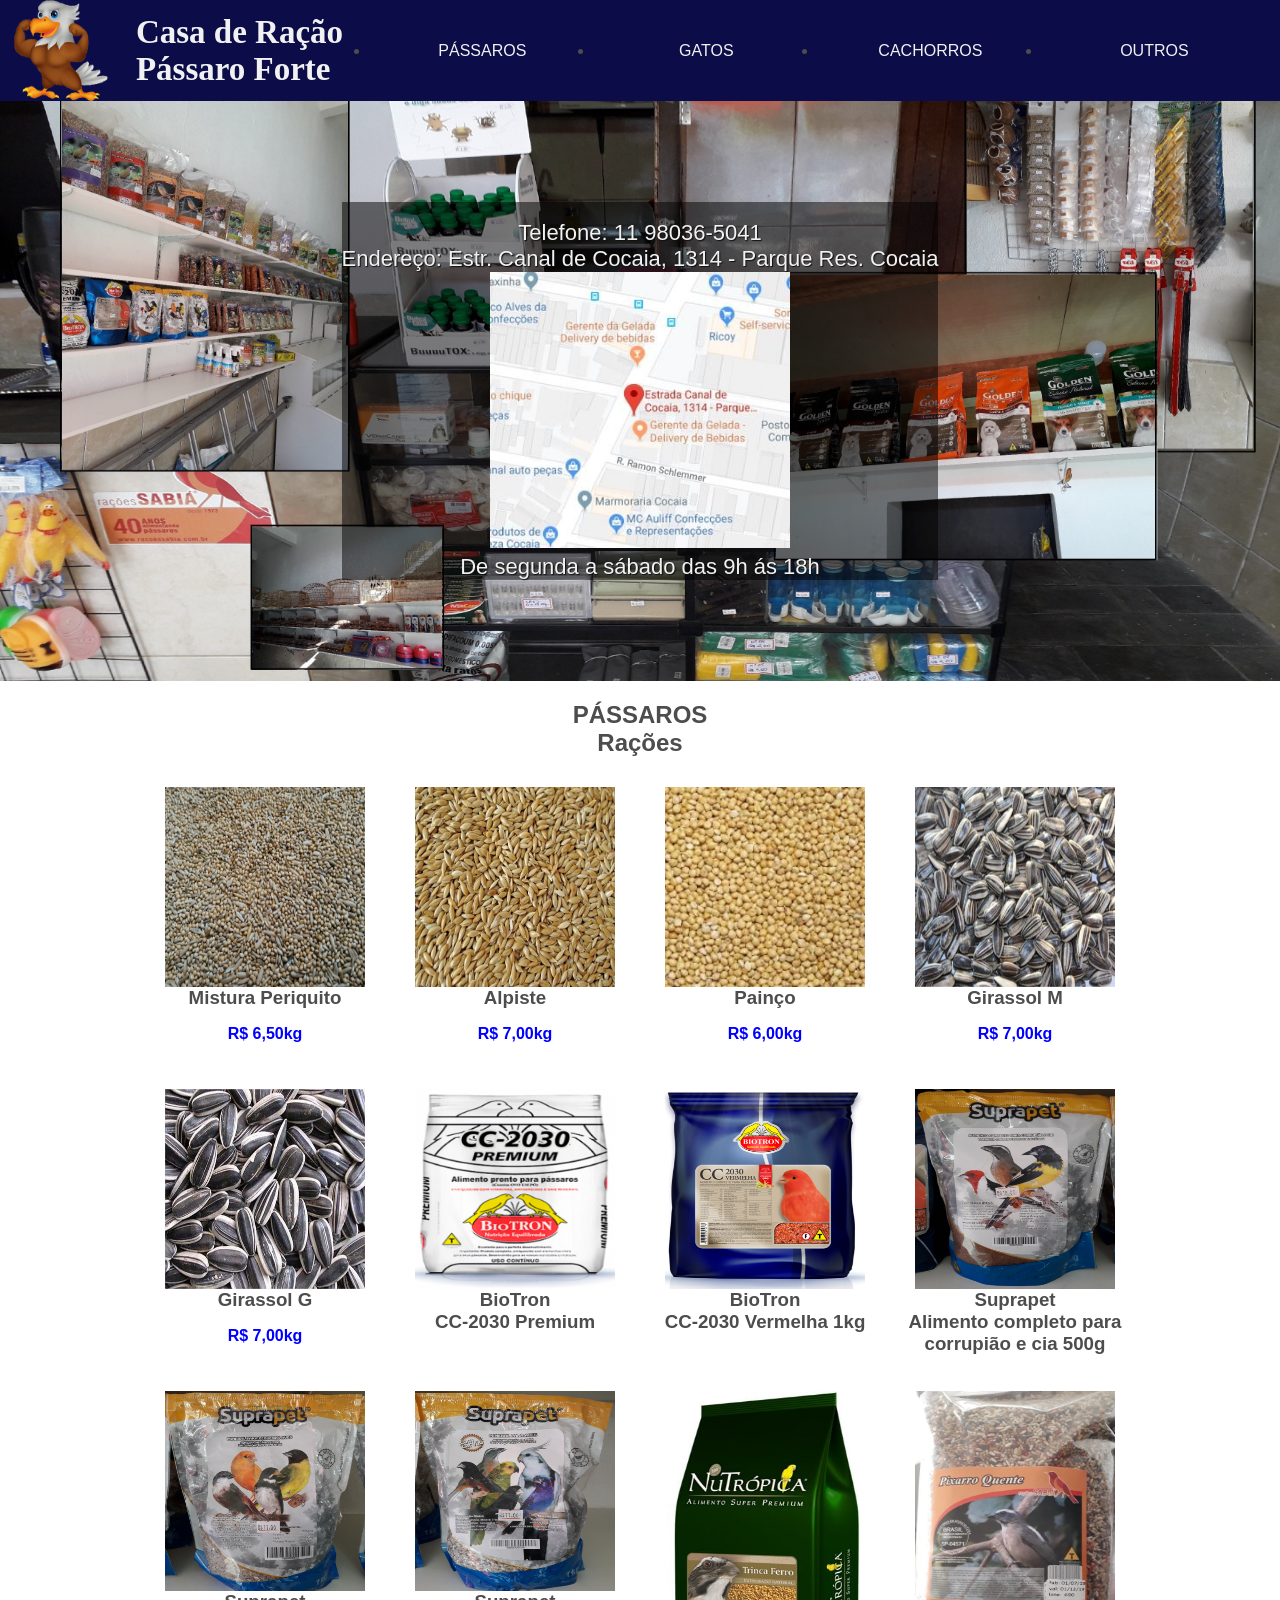
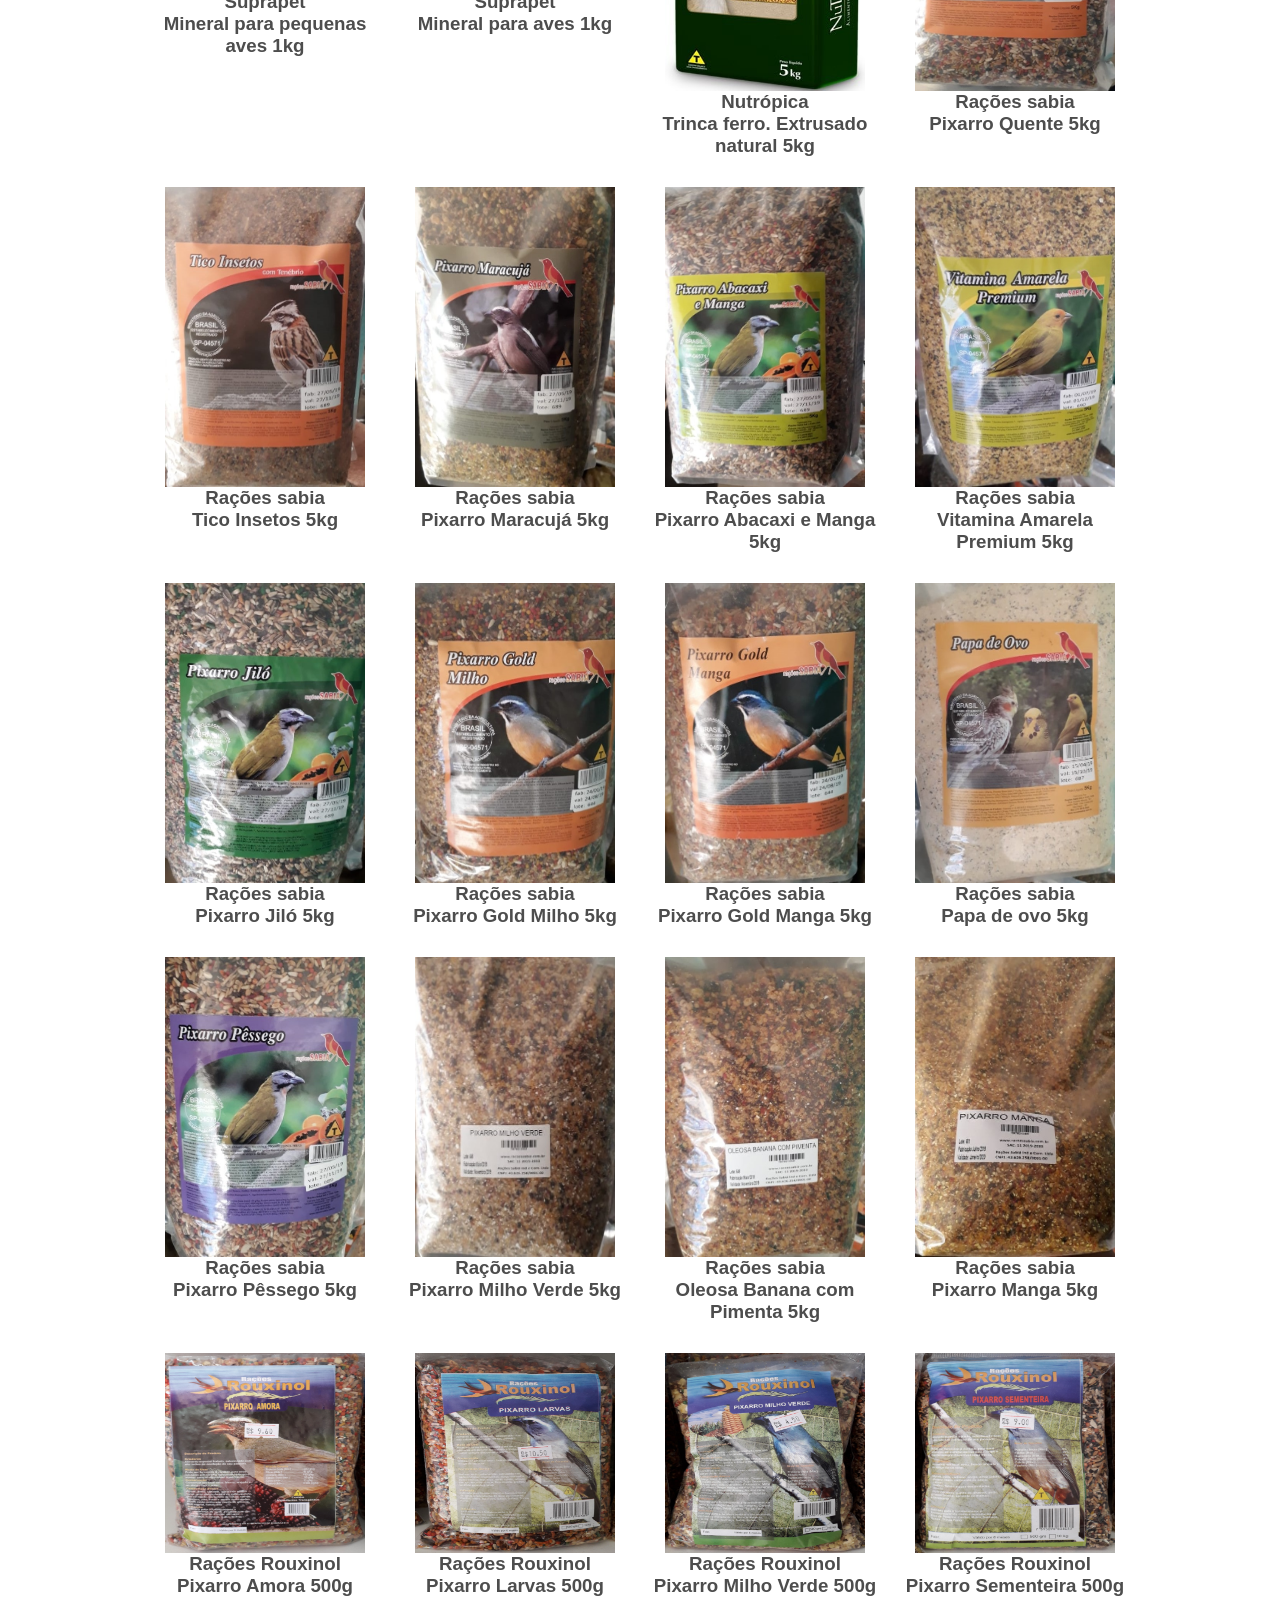
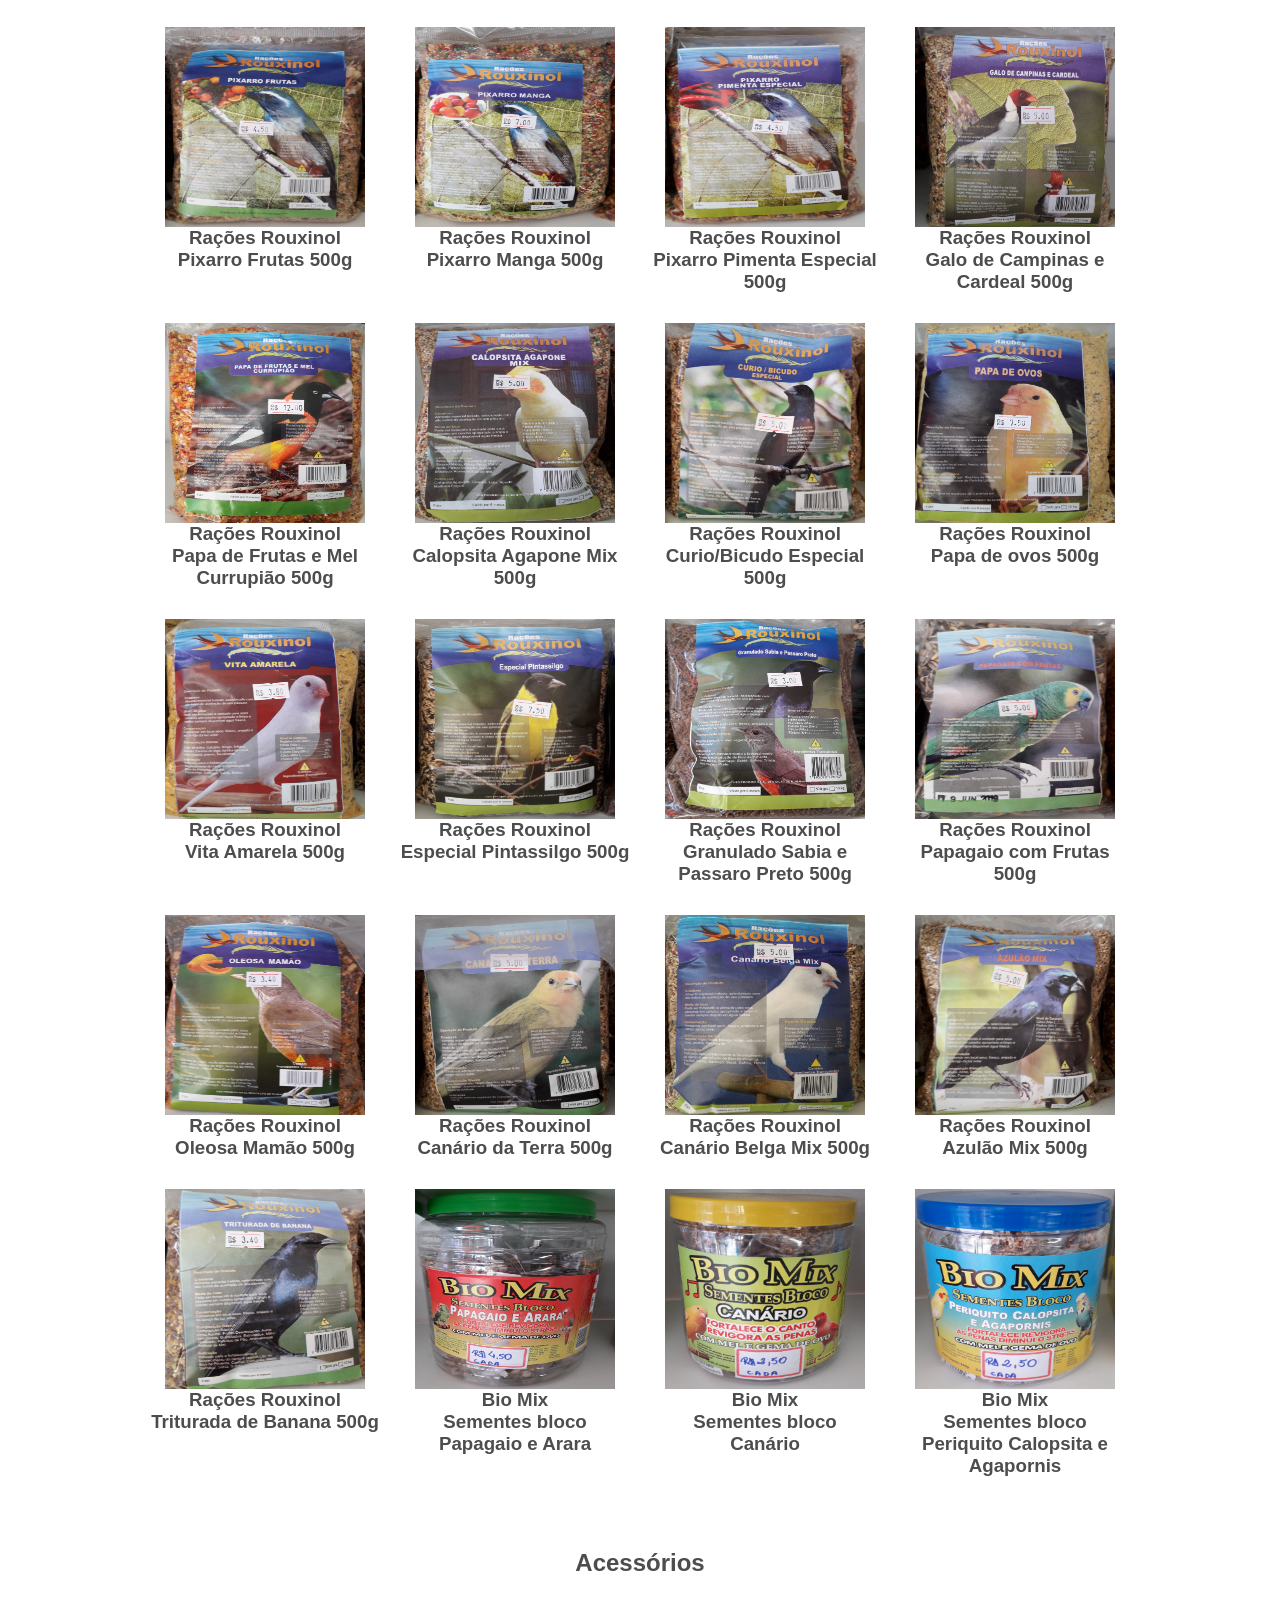
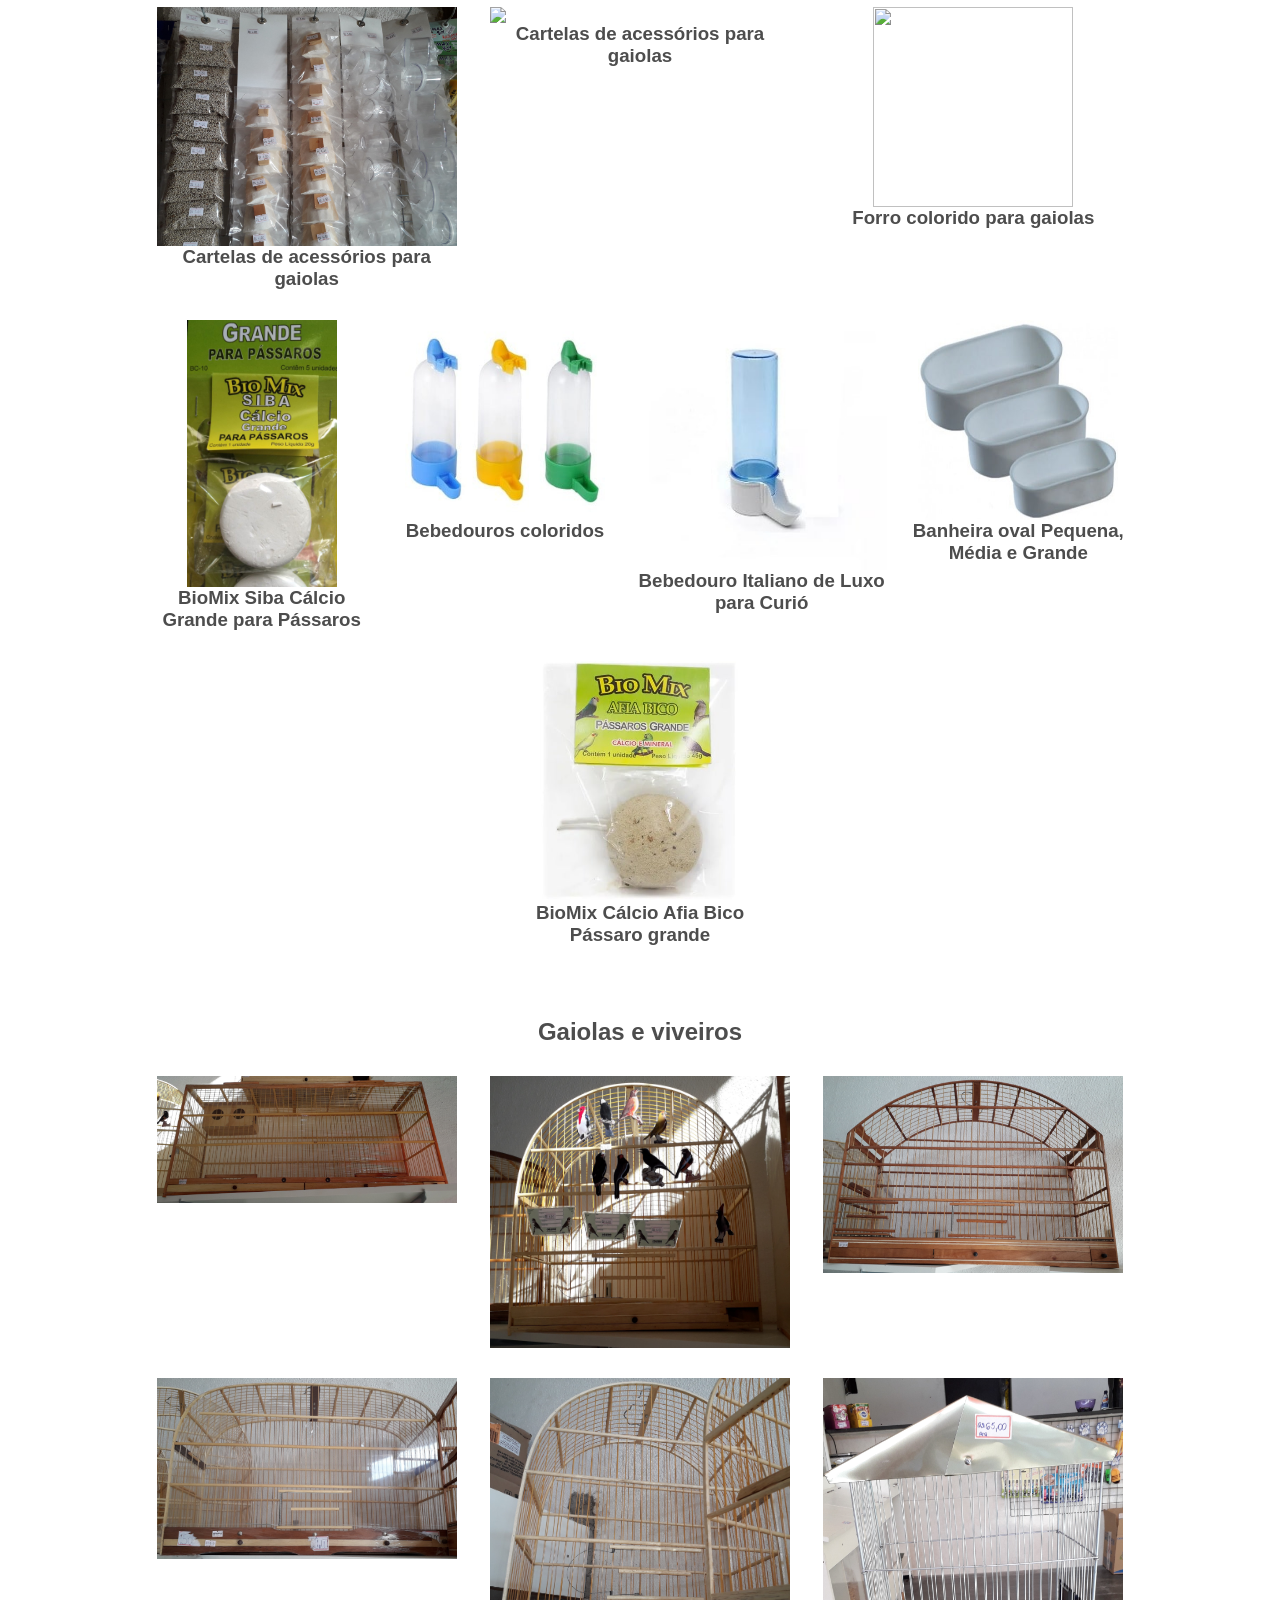
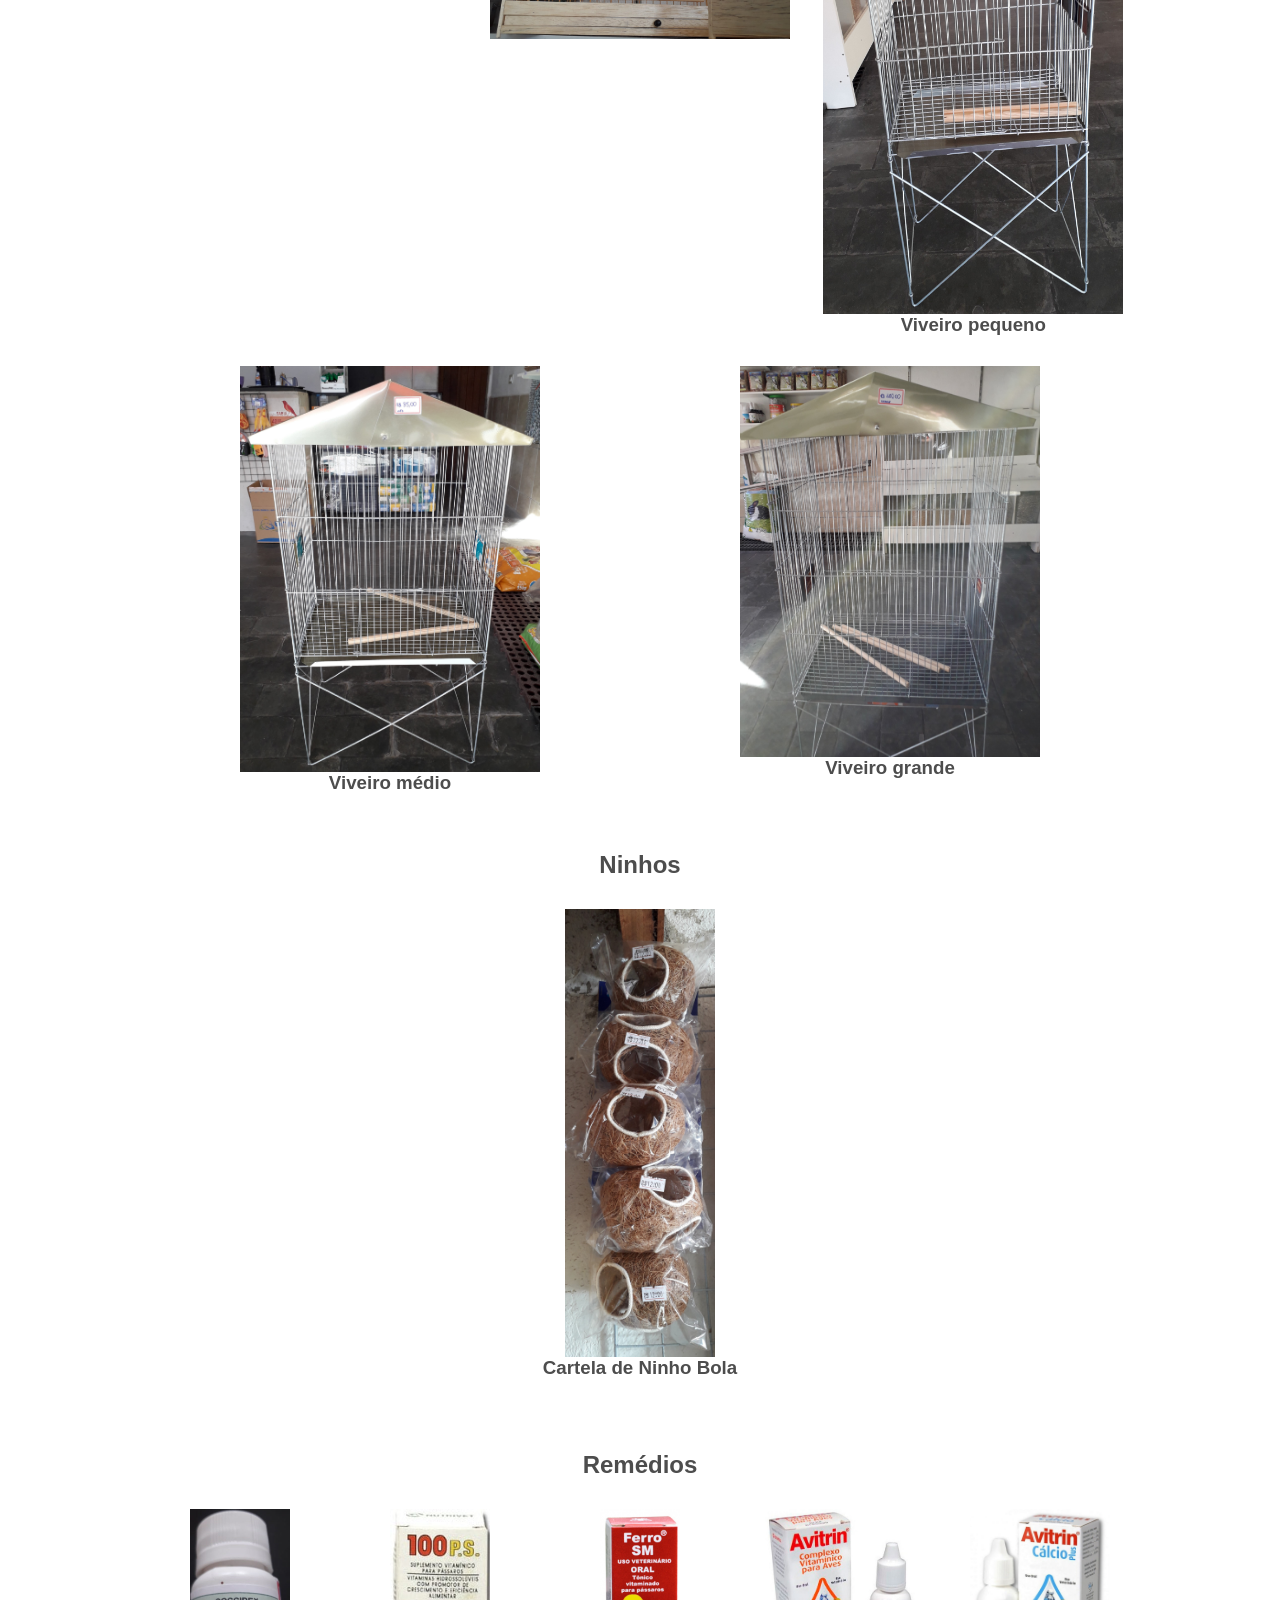
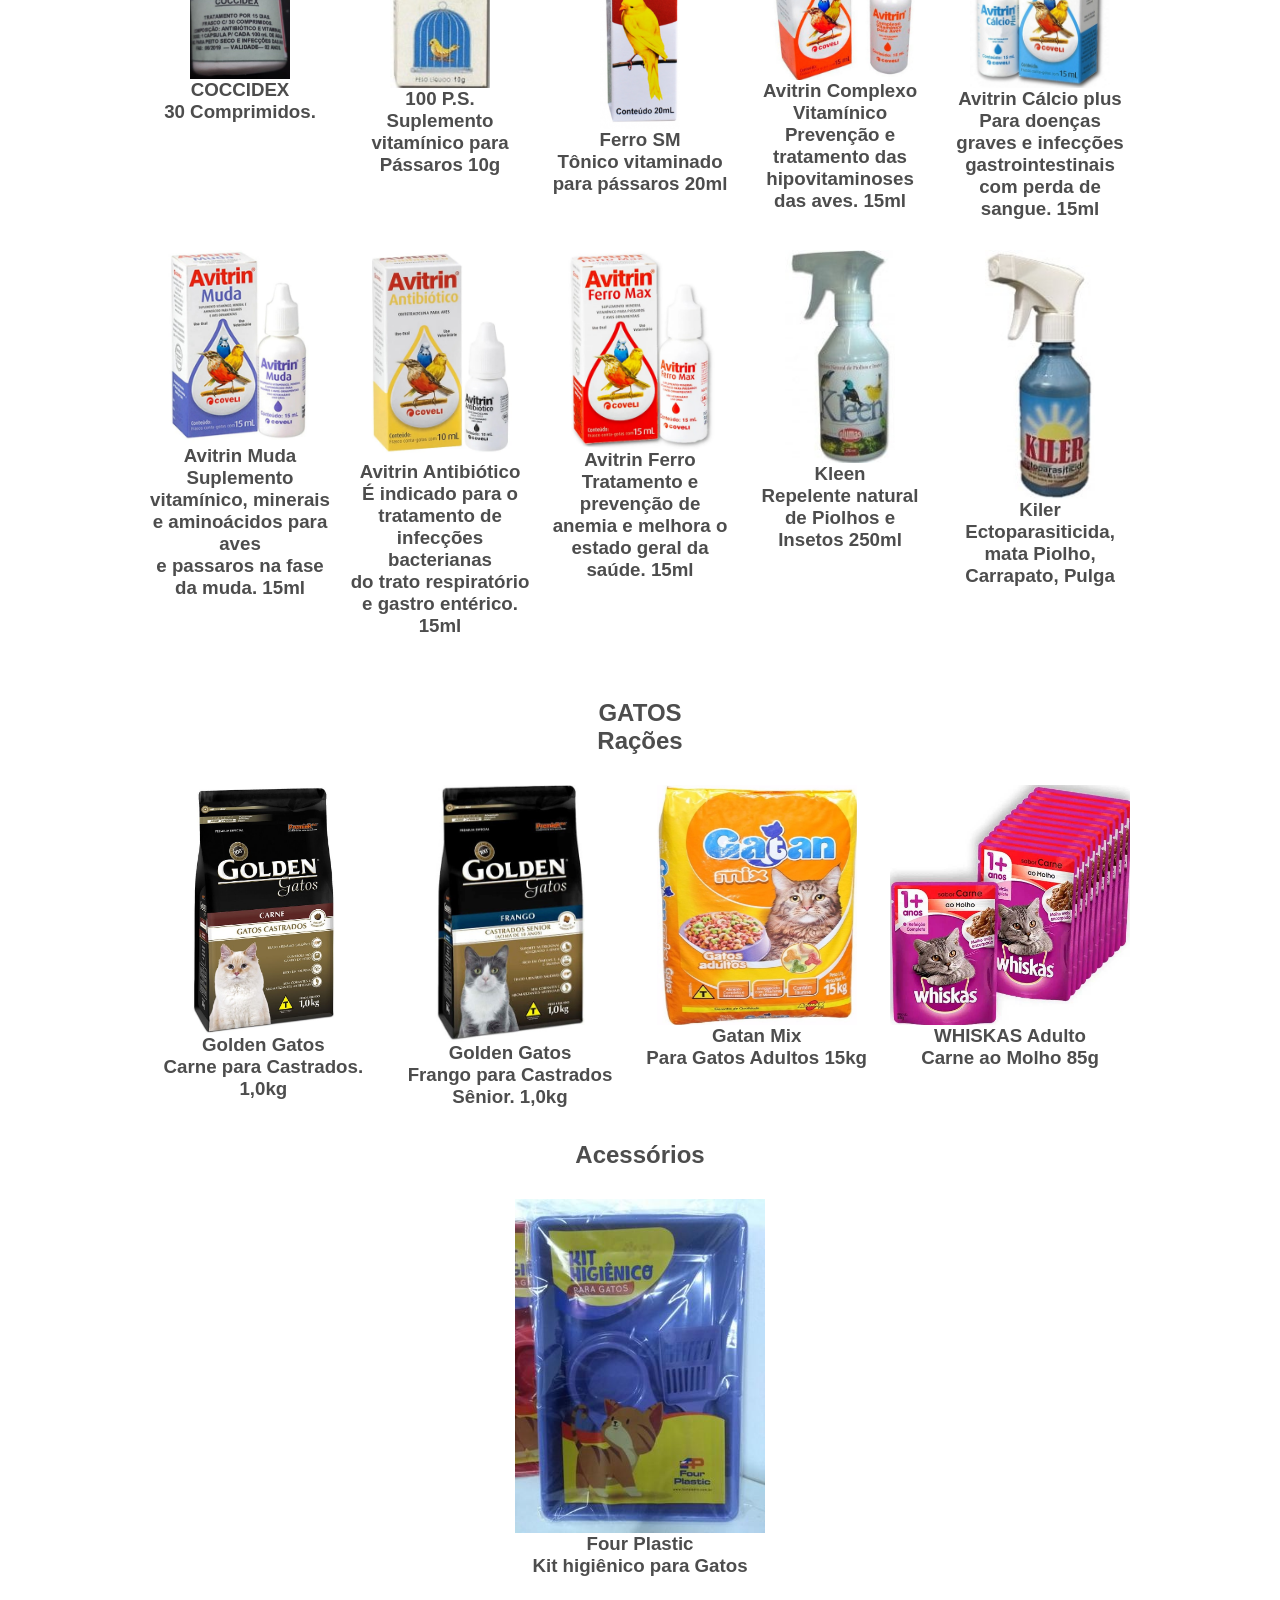
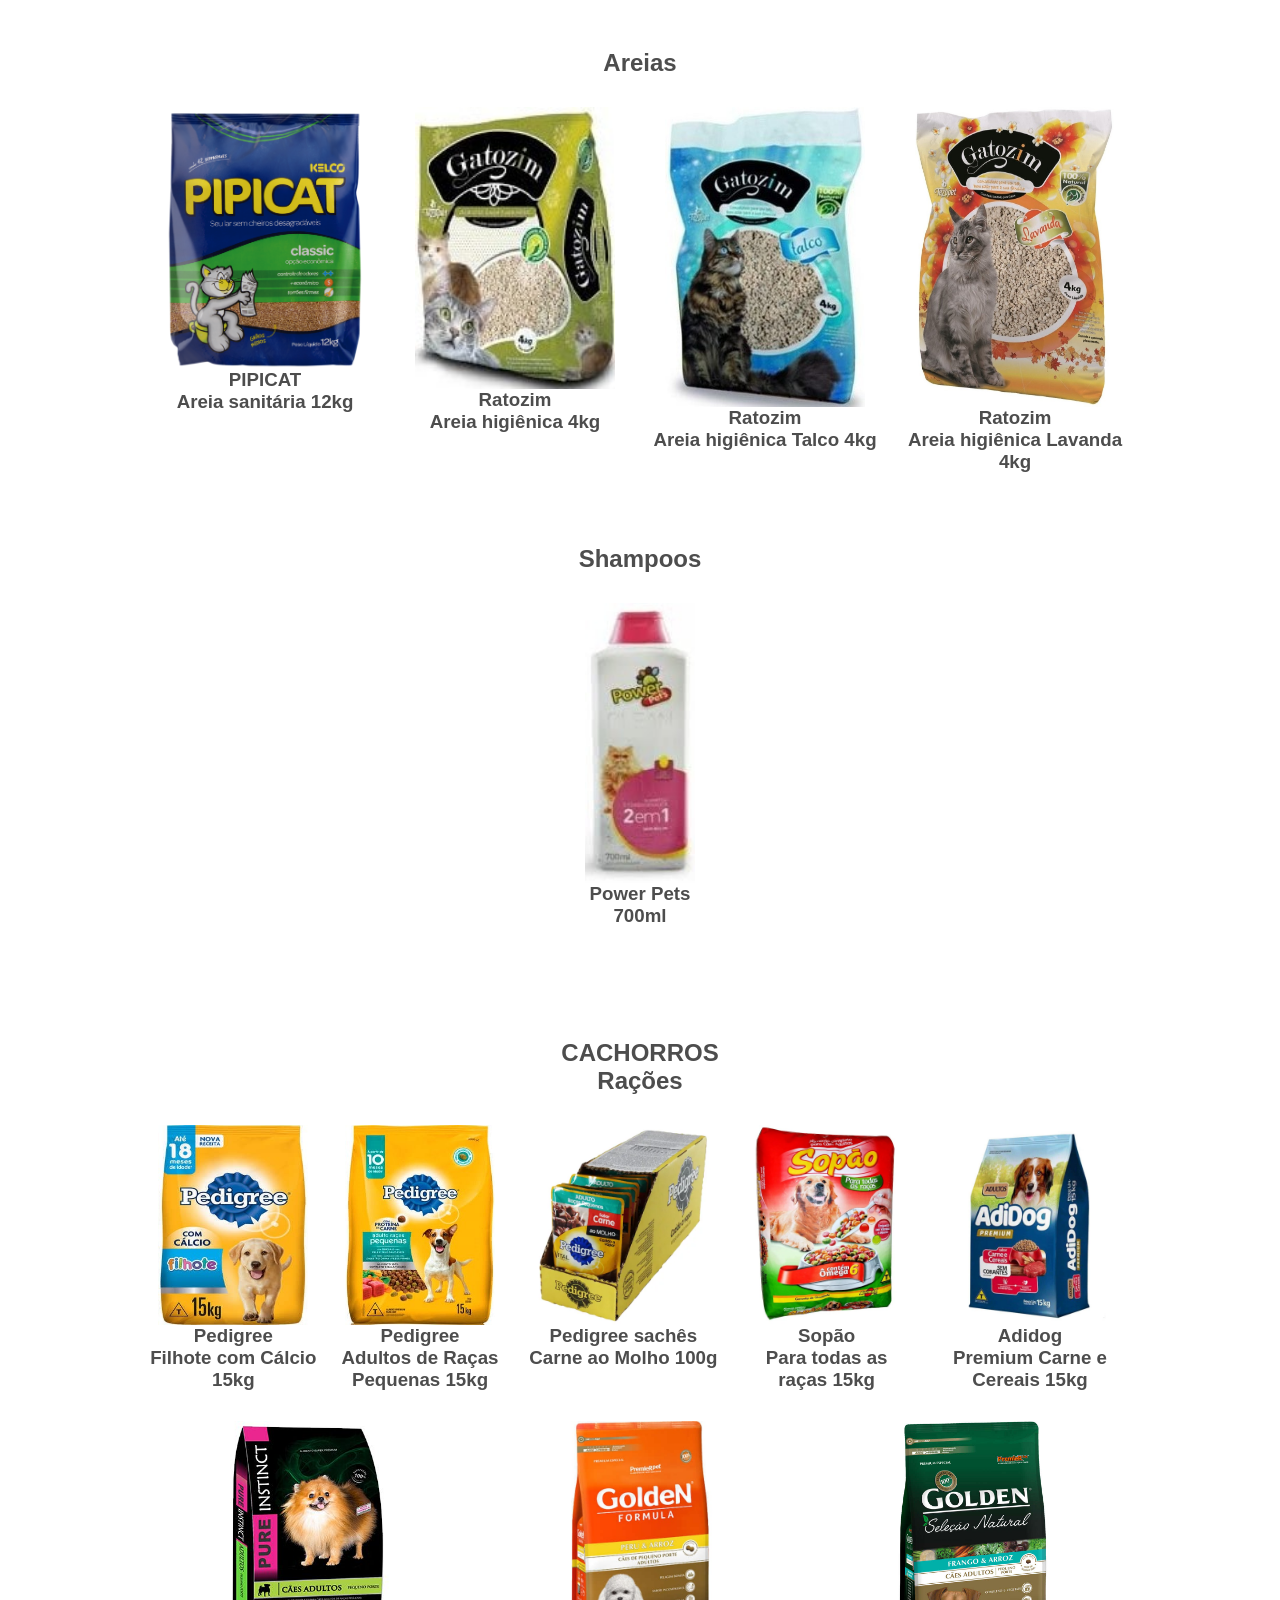
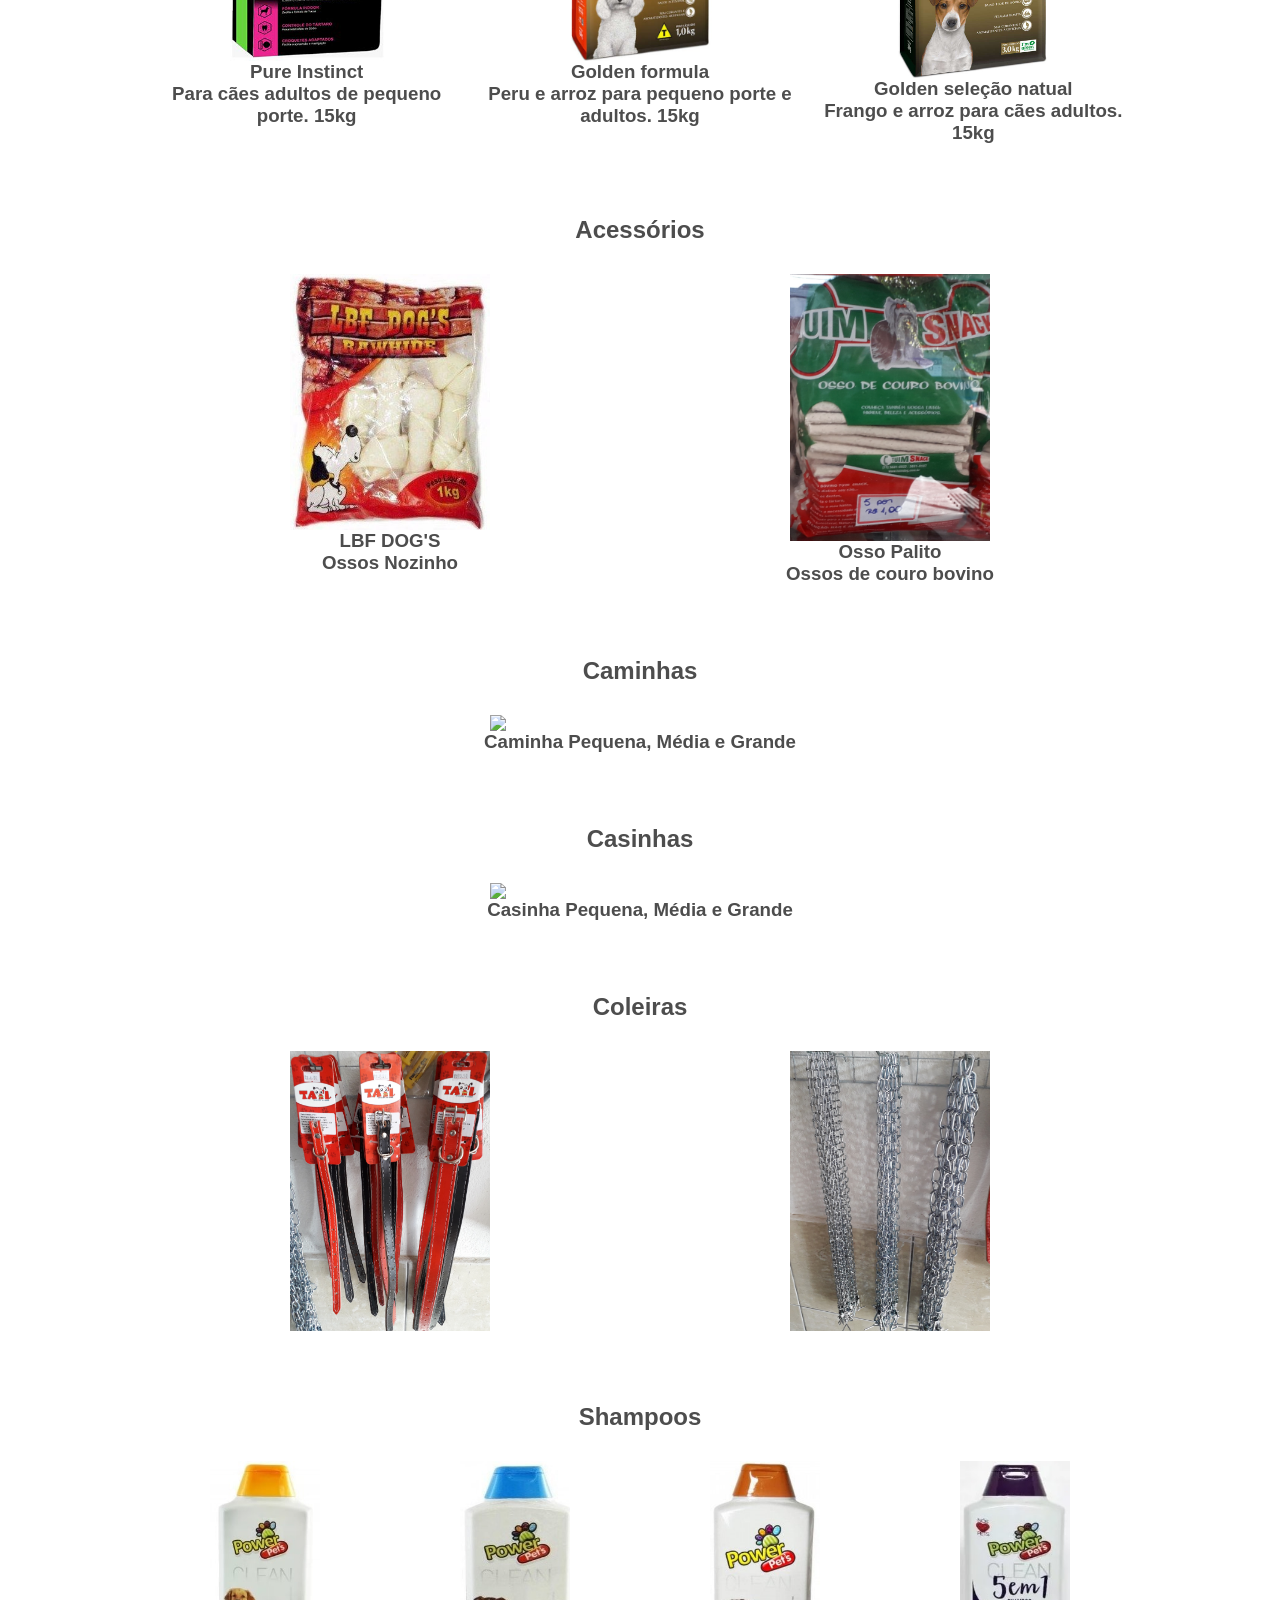
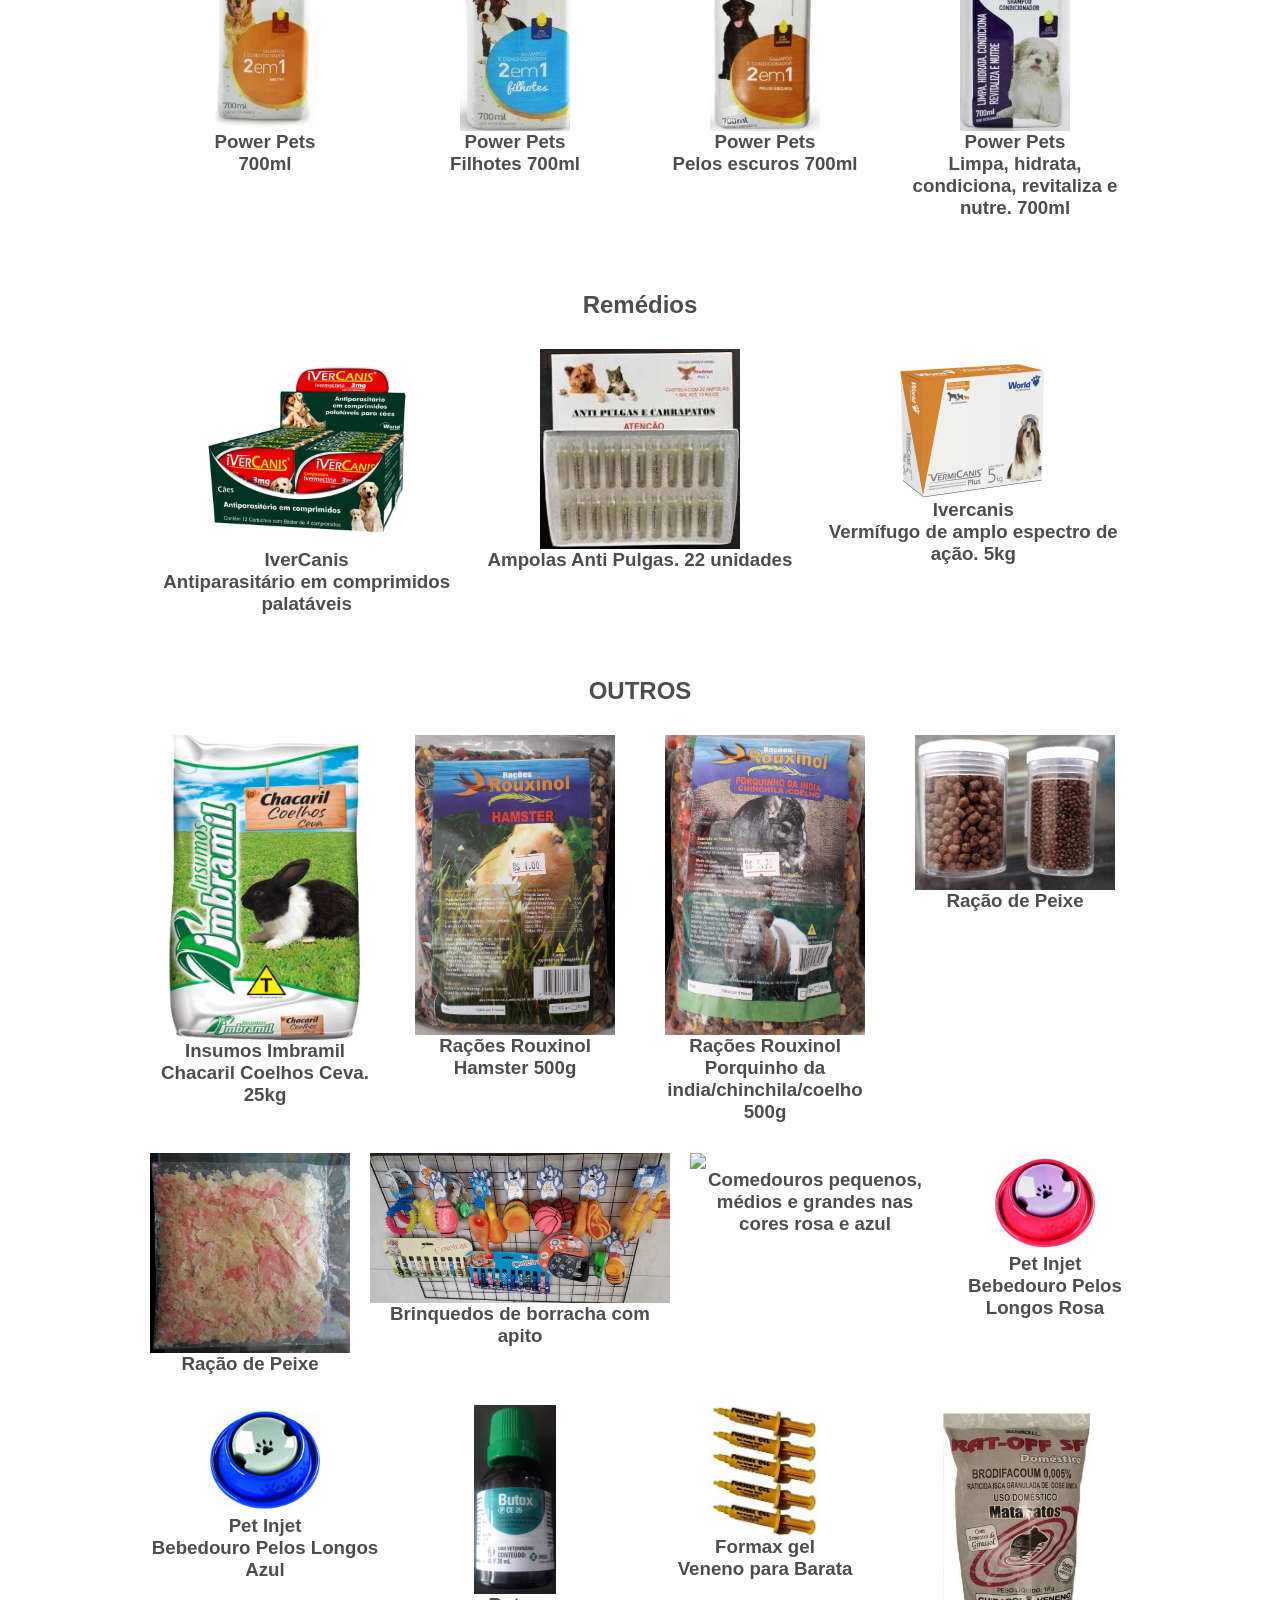
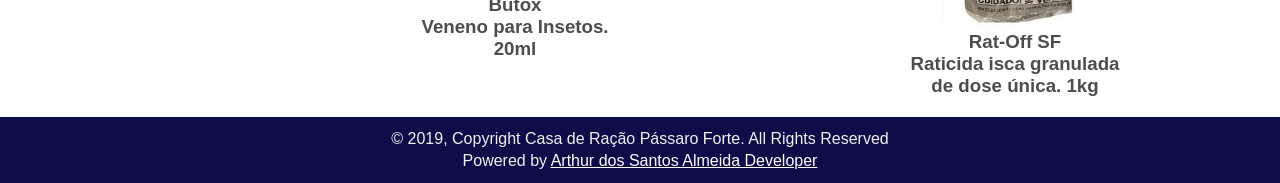
==== commit 349d57cd: "Add files via upload" ====
--- a/public_html/index.html
+++ b/public_html/index.html
@@ -2,7 +2,7 @@
 <html>
     <head>
         <meta charset="utf-8">
-        <title>Casa de Ração Pássaro Forte</title>
+        <title>Pássaro Forte Rações</title>
         <meta name="viewport" content="width=device-width, initial-scale=1.0">
         <meta author="Arthur dos Santos Almeida">
         <link rel="shortcut icon" href="img/passaro1.png" type="image/x-icon"/>
@@ -10,7 +10,7 @@
     </head>
     <body>
         <nav>
-            <img src="img/passaro1.png" width="95" title="Logo Pássaro Forte">
+            <img src="img/passaro1.png" width="95" title="Pássaro Forte Rações">
             <a href="#">Casa de Ração<br>Pássaro Forte</a>
             <ul>
                 <li><a href="#passaros">PÁSSAROS</a></li>
@@ -49,23 +49,28 @@
             <div>
                 <img src="img/racaoPassaros/racaoPassaro.jpg" width="200px" height="200px">
                 <h3>Mistura Periquito</h3>
+                <strong><p style="color: blue;">R$ 6,50kg</p></strong>
             </div>
             
             <div>
                 <img src="img/racaoPassaros/RacaoPassaro2.jpg" width="200px" height="200px">
                 <h3>Alpiste</h3>
+                <strong><p style="color: blue;">R$ 7,00kg</p></strong>
             </div>
             <div>
                 <img src="img/racaoPassaros/racaoPassaro3.jpg" width="200px" height="200px">
                 <h3>Painço</h3>
+                <strong><p style="color: blue;">R$ 6,00kg</p></strong>
             </div>
             <div>
                 <img src="img/racaoPassaros/racaoPassaro4.jpg" width="200px" height="200px">
                 <h3>Girassol M</h3>
+                <strong><p style="color: blue;">R$ 7,00kg</p></strong>
             </div>
             <div>
                 <img src="img/racaoPassaros/racaoPassaro5.jpg" width="200px" height="200px">
                 <h3>Girassol G</h3>
+                <strong><p style="color: blue;">R$ 7,00kg</p></strong>
             </div>
             <div>
                 <img src="img/racaoPassaros/racaoPassaro6.jpg" width="200px" height="200px">
@@ -132,6 +137,18 @@
                 <h3>Rações sabia<br> Pixarro Pêssego 5kg</h3>
             </div>
             <div>
+                <img src="img/racaoPassaros/racaoPassaro44.jpg" width="200px" height="300px">
+                <h3>Rações sabia<br> Pixarro Milho Verde 5kg</h3>
+            </div>
+            <div>
+                <img src="img/racaoPassaros/racaoPassaro39.jpg" width="200px" height="300px">
+                <h3>Rações sabia<br> Oleosa Banana com Pimenta 5kg</h3>
+            </div>
+            <div>
+                <img src="img/racaoPassaros/racaoPassaro50.jpg" width="200px" height="300px">
+                <h3>Rações sabia<br> Pixarro Manga 5kg</h3>
+            </div>
+            <div>
                 <img src="img/racaoPassaros/racaoPassaro11.jpg" width="200px" height="200px">
                 <h3>Rações Rouxinol <br> Pixarro Amora 500g</h3>
             </div>
@@ -149,15 +166,15 @@
             </div>
             <div>
                 <img src="img/racaoPassaros/racaoPassaro15.jpg" width="200px" height="200px">
-                <h3>Pixarro Rouxinol <br> Pixarro Frutas 500g</h3>
+                <h3>Rações Rouxinol <br> Pixarro Frutas 500g</h3>
             </div>
             <div>
                 <img src="img/racaoPassaros/racaoPassaro16.jpg" width="200px" height="200px">
-                <h3>Pixarro Rouxinol <br> Pixarro Manga 500g</h3>
+                <h3>Rações Rouxinol <br> Pixarro Manga 500g</h3>
             </div>
             <div>
                 <img src="img/racaoPassaros/racaoPassaro17.jpg" width="200px" height="200px">
-                <h3>Pixarro Rouxinol <br> Pixarro Pimenta Especial 500g</h3>
+                <h3>Rações Rouxinol <br> Pixarro Pimenta Especial 500g</h3>
             </div>
             <div>
                 <img src="img/racaoPassaros/racaoPassaro21.jpg" width="200px" height="200px">
@@ -226,18 +243,6 @@
             <div>
                 <img src="img/racaoPassaros/racaoPassaro20.jpg" width="200px" height="200px">
                 <h3>Bio Mix <br> Sementes bloco <br> Periquito Calopsita e Agapornis</h3>
-            </div>
-            <div>
-                <img src="img/racaoPassaros/racaoPassaro44.jpg" width="200px" height="300px">
-                <h3>Ração<br> Pixarro Milho Verde 5kg</h3>
-            </div>
-            <div>
-                <img src="img/racaoPassaros/racaoPassaro39.jpg" width="200px" height="300px">
-                <h3>Ração<br> Oleosa Banana com Pimenta 5kg</h3>
-            </div>
-            <div>
-                <img src="img/racaoPassaros/racaoPassaro50.jpg" width="200px" height="300px">
-                <h3>Ração<br> Pixarro Manga 5kg</h3>
                 <br><br><br><br>
             </div>
             <h2>Acessórios</h2>
@@ -250,8 +255,8 @@
                 <h3>Cartelas de acessórios para gaiolas</h3>
             </div>
             <div>
-                <img src="img/acessoriosPassaros/acessoriosPassaro4.jpg" width="300px">
-                <h3>Capas coloridas para gaiolas</h3>
+                <img src="img/acessoriosPassaros/acessoriosPassaro4.jpg" width="200px" height="200px">
+                <h3>Forro colorido para gaiolas</h3>
             </div>
             <div>
                 <img src="img/acessoriosPassaros/acessoriosPassaro2.jpg" width="150px">
@@ -556,9 +561,17 @@
 
         <footer>
             <table align="center">
+                <!--
                 <tr>
                     <td><a href="#" target="_blank"><img src="img/faceicone.ico" title="#" alt="#" width="40" height="40"></a></td></td>
                     <td><a href="#"><p><strong>SIGA-NOS</strong></p></a></td>
+                </tr>
+                -->
+                <tr>
+                    <td>© 2019, Copyright Casa de Ração Pássaro Forte. All Rights Reserved</td>
+                </tr>
+                <tr align="center">
+                    <td>Powered by <a href="https://euarthur.000webhostapp.com/" target="_blank">Arthur dos Santos Almeida Developer</a></td>
                 </tr>
             </table>
         </footer>
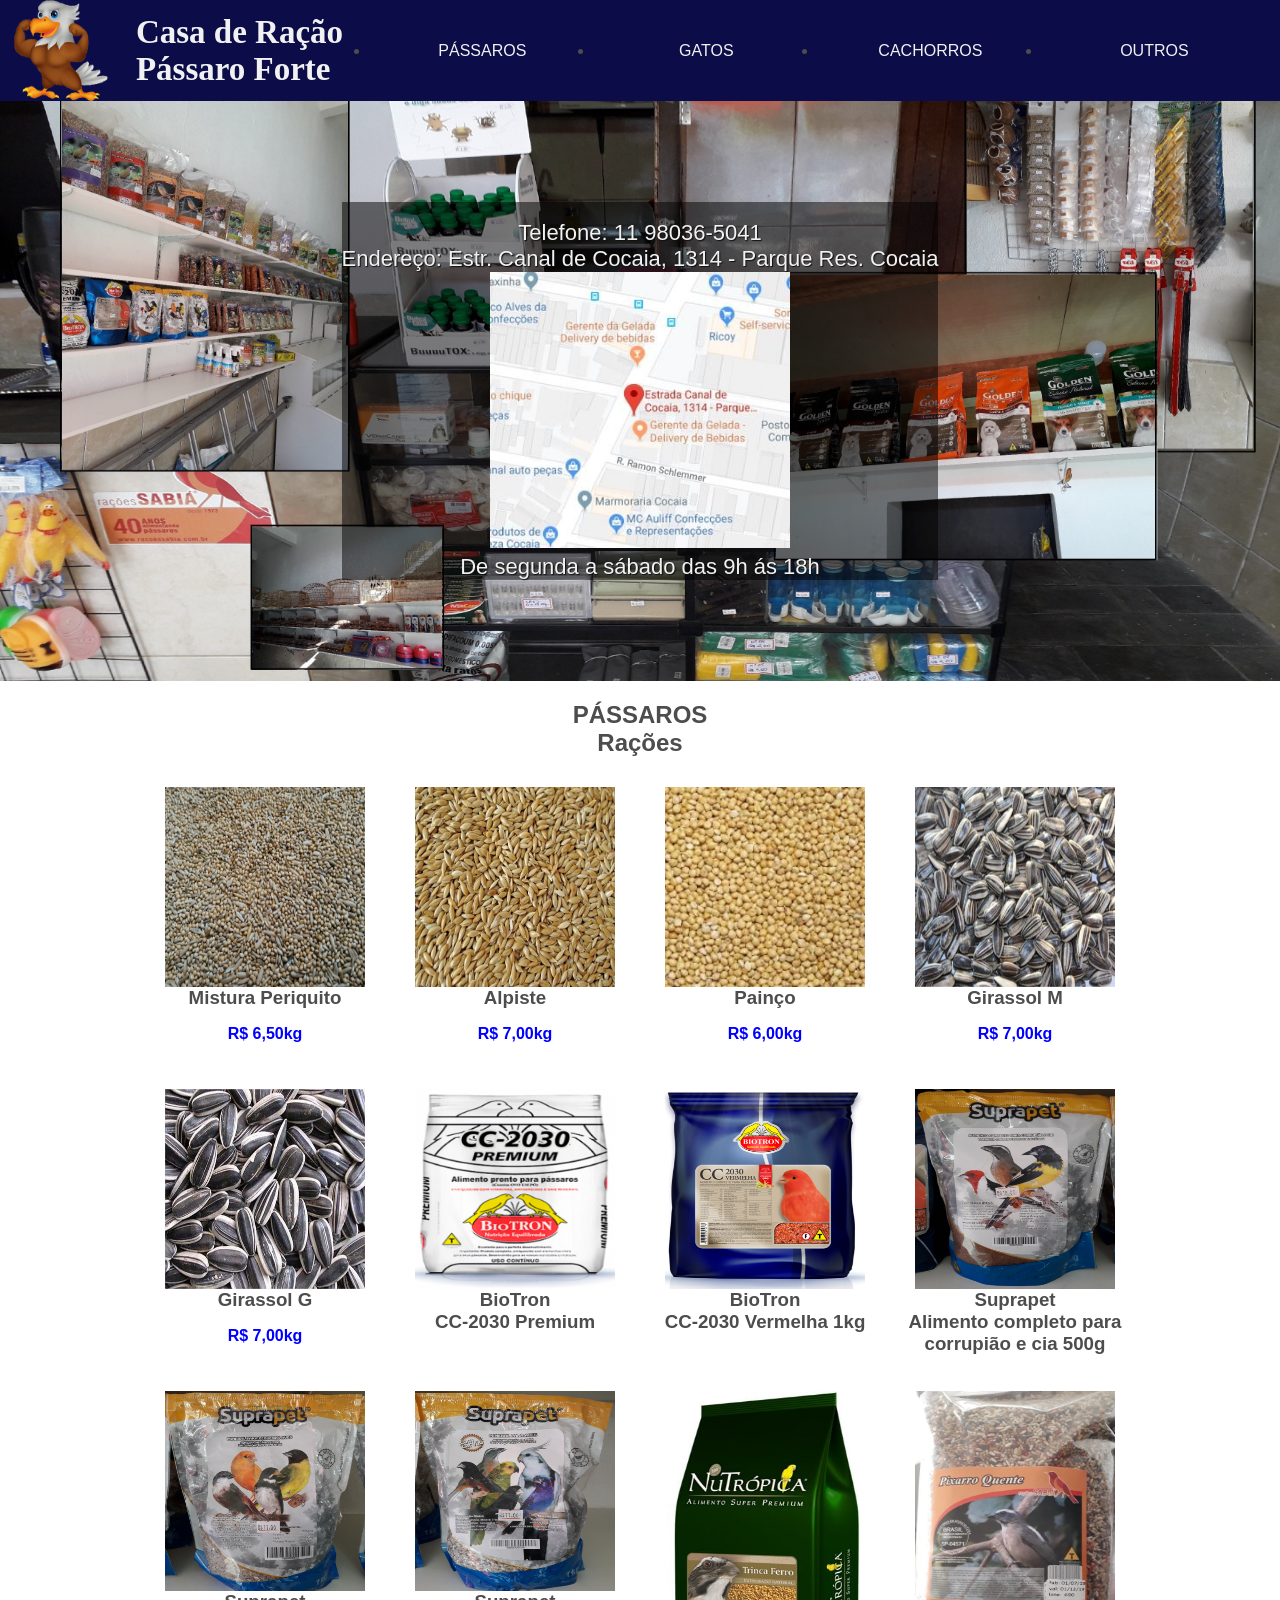
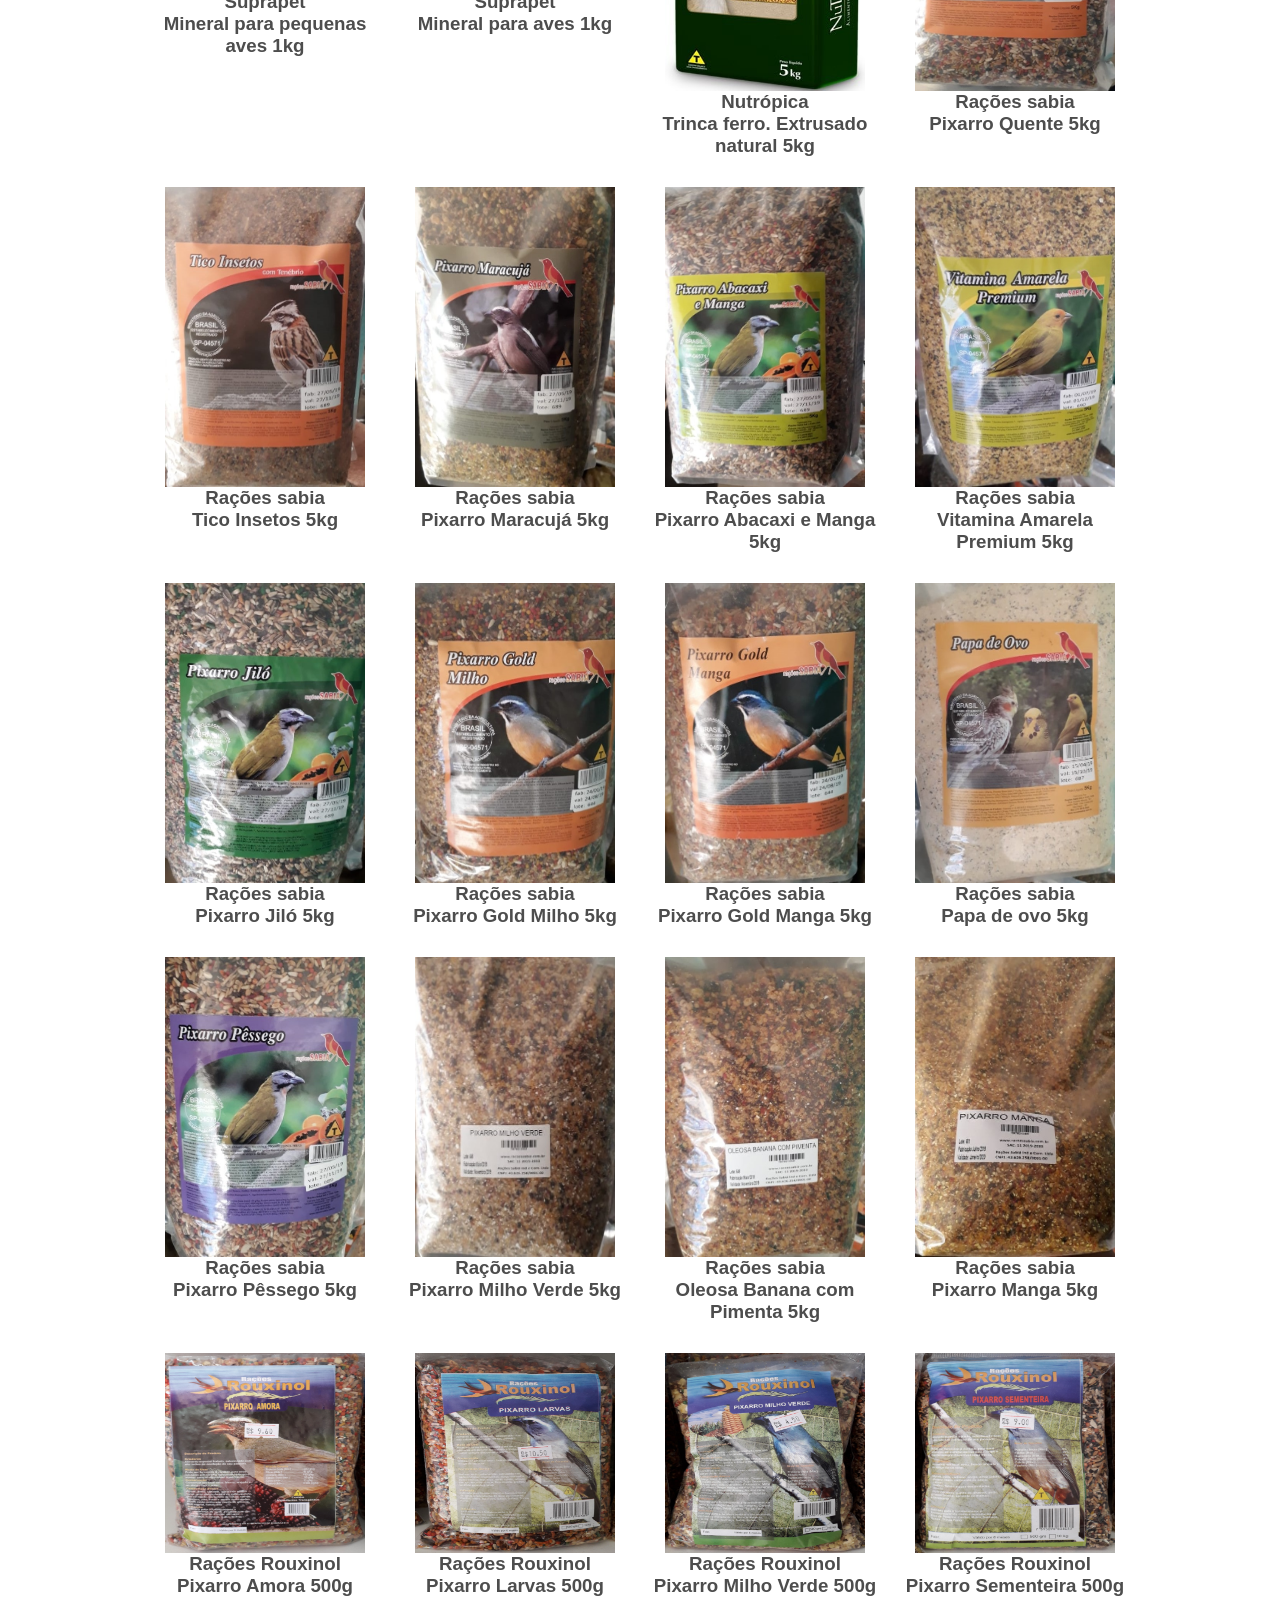
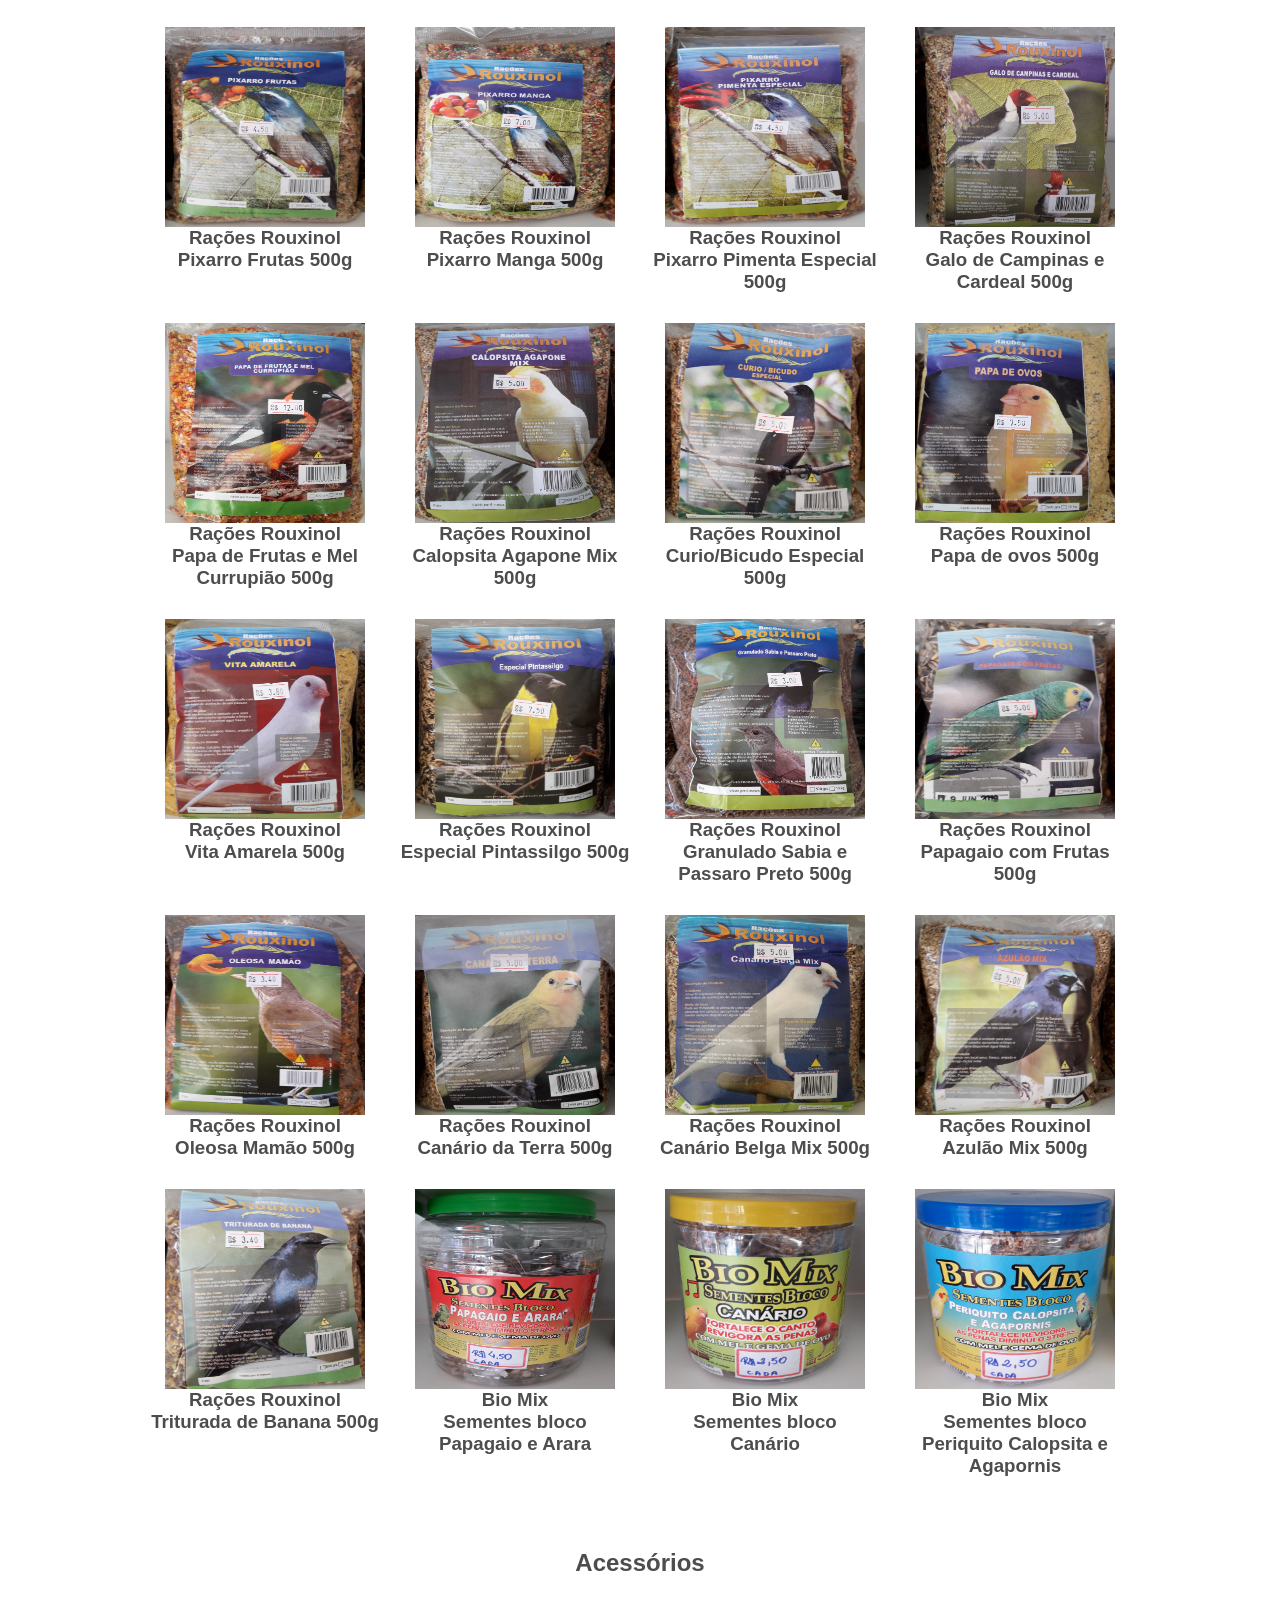
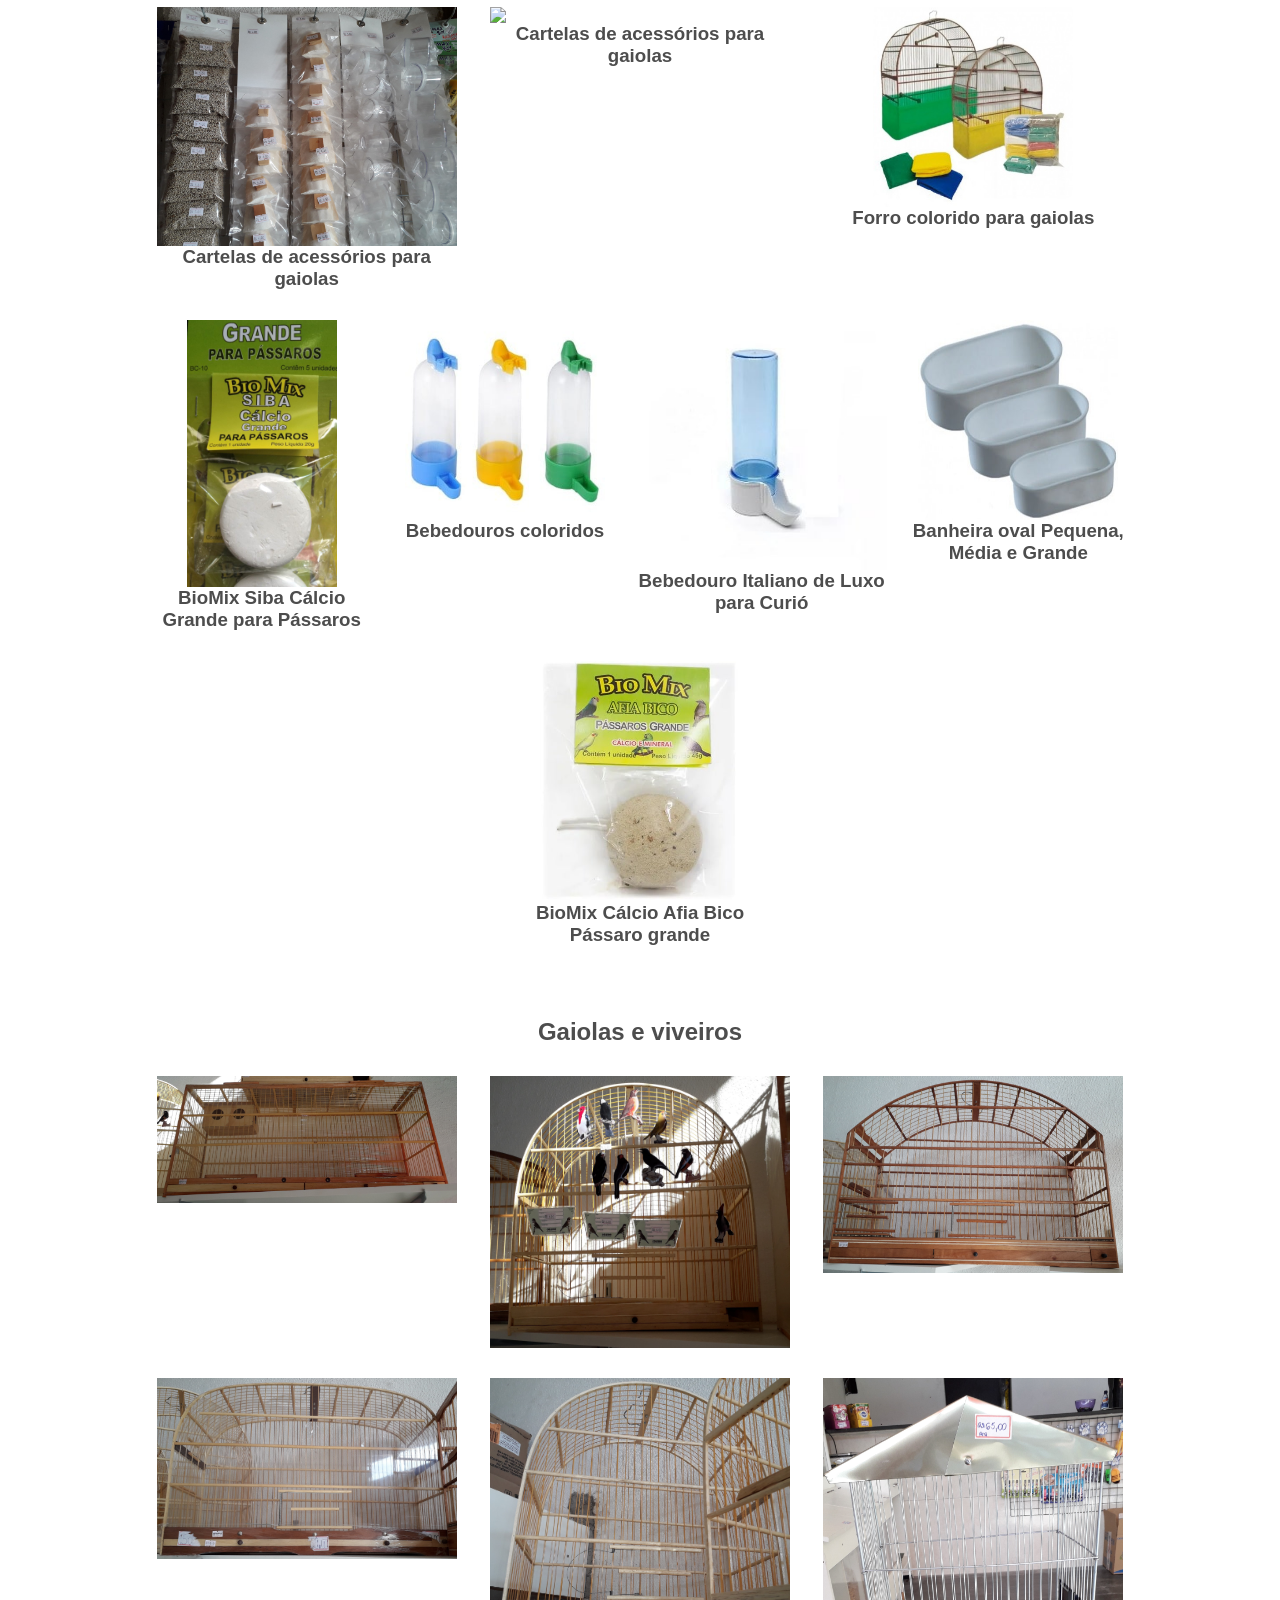
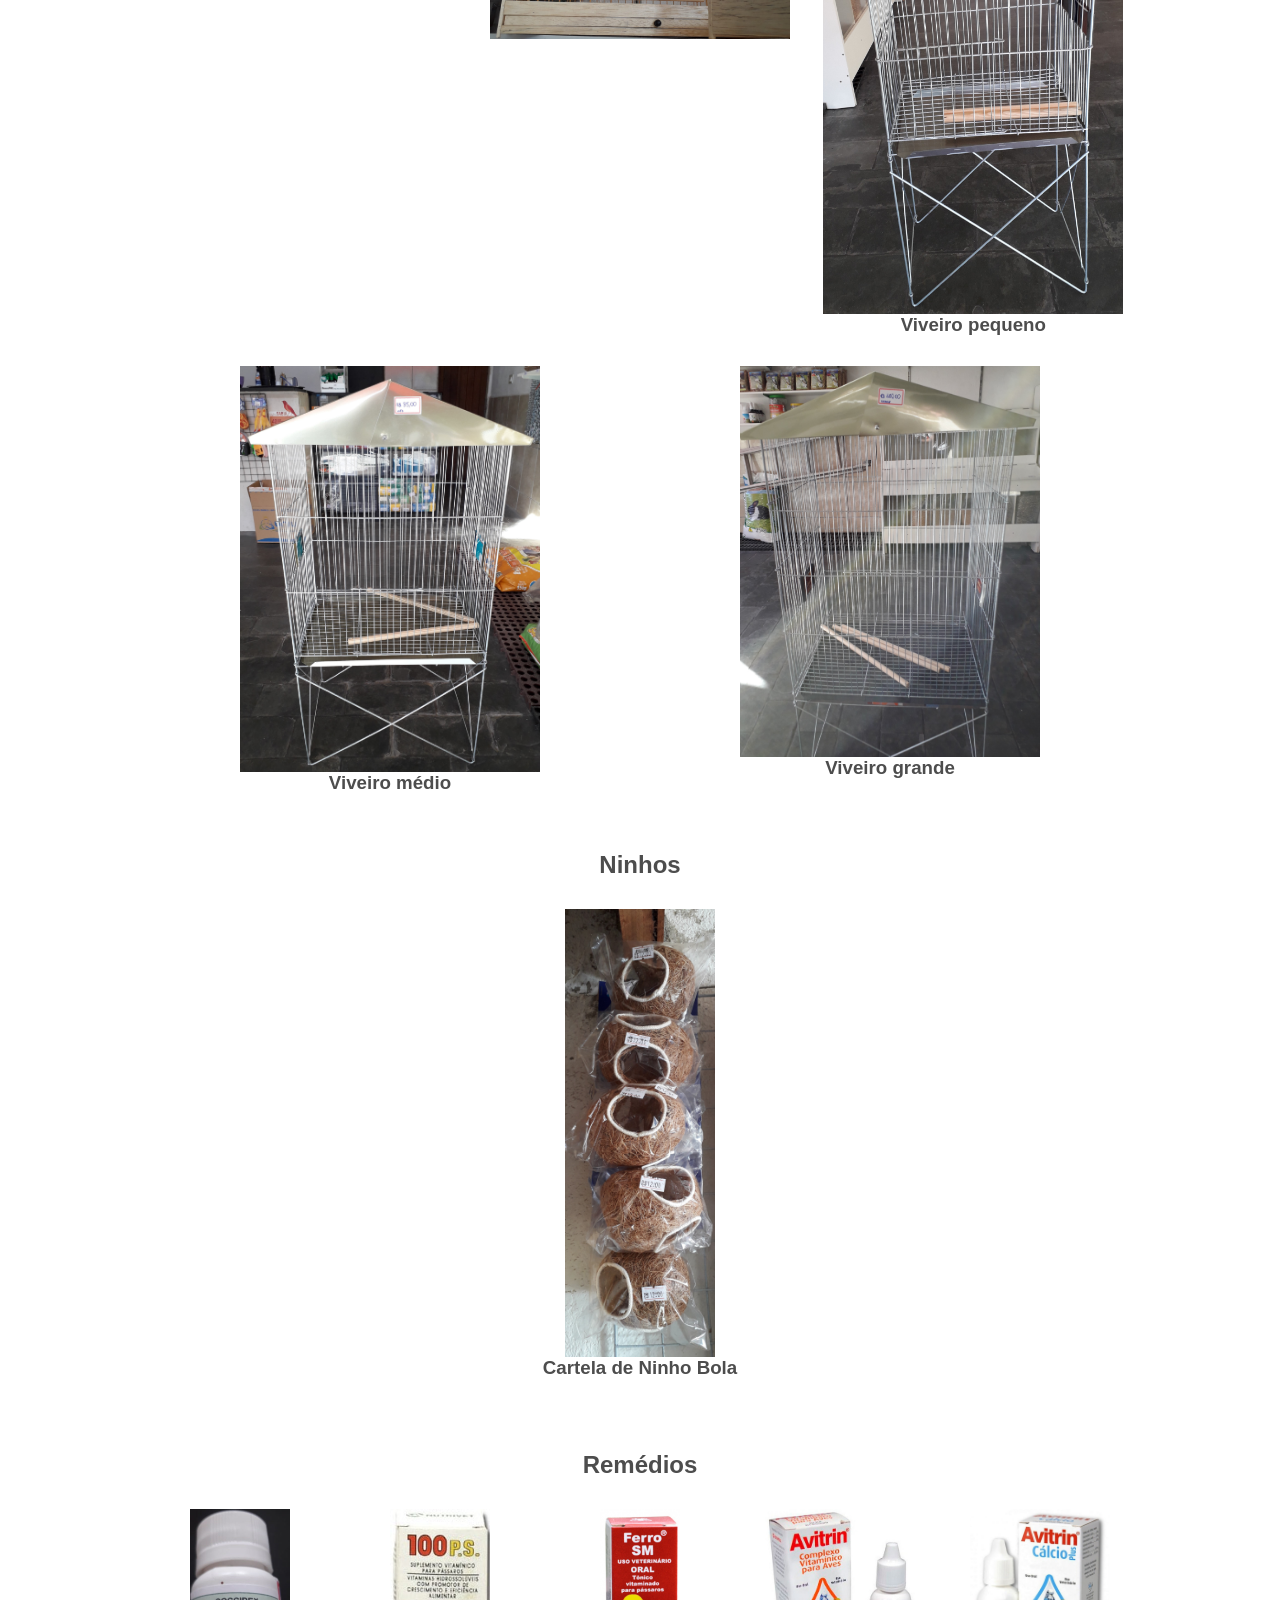
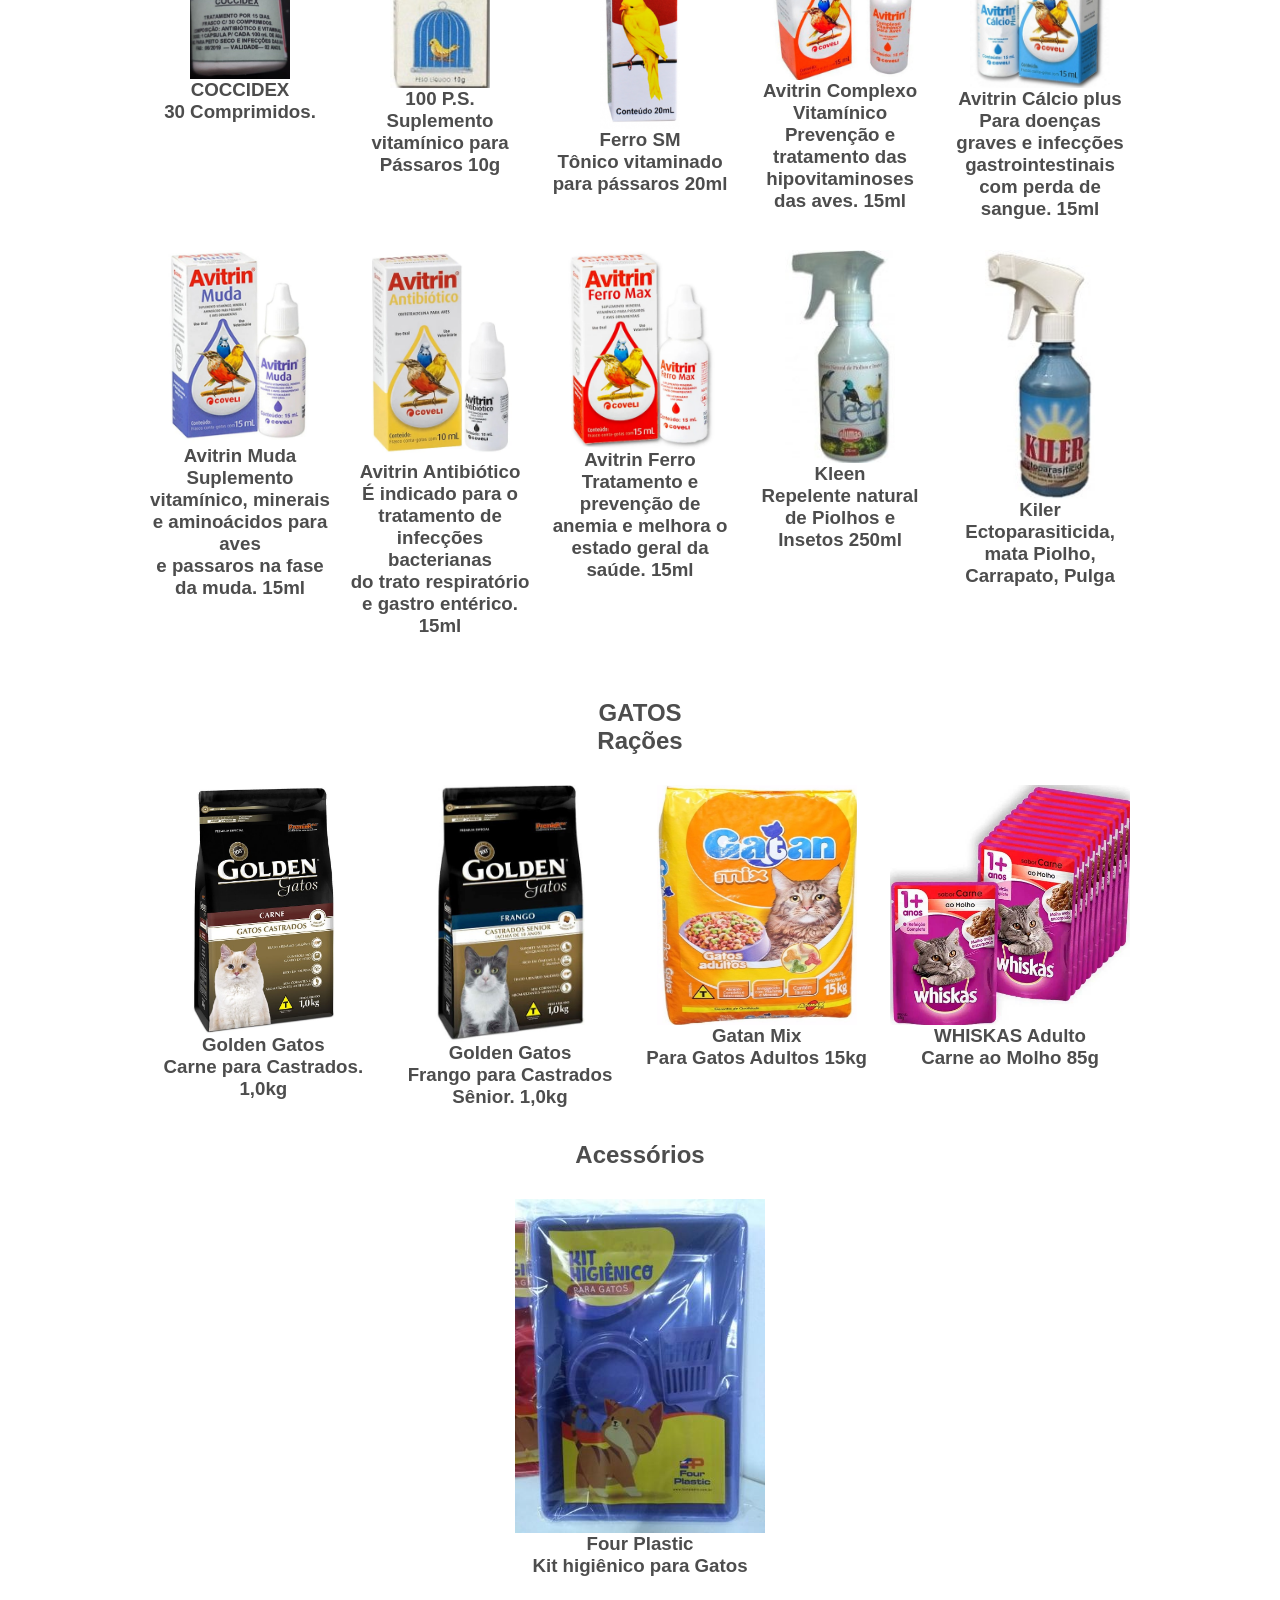
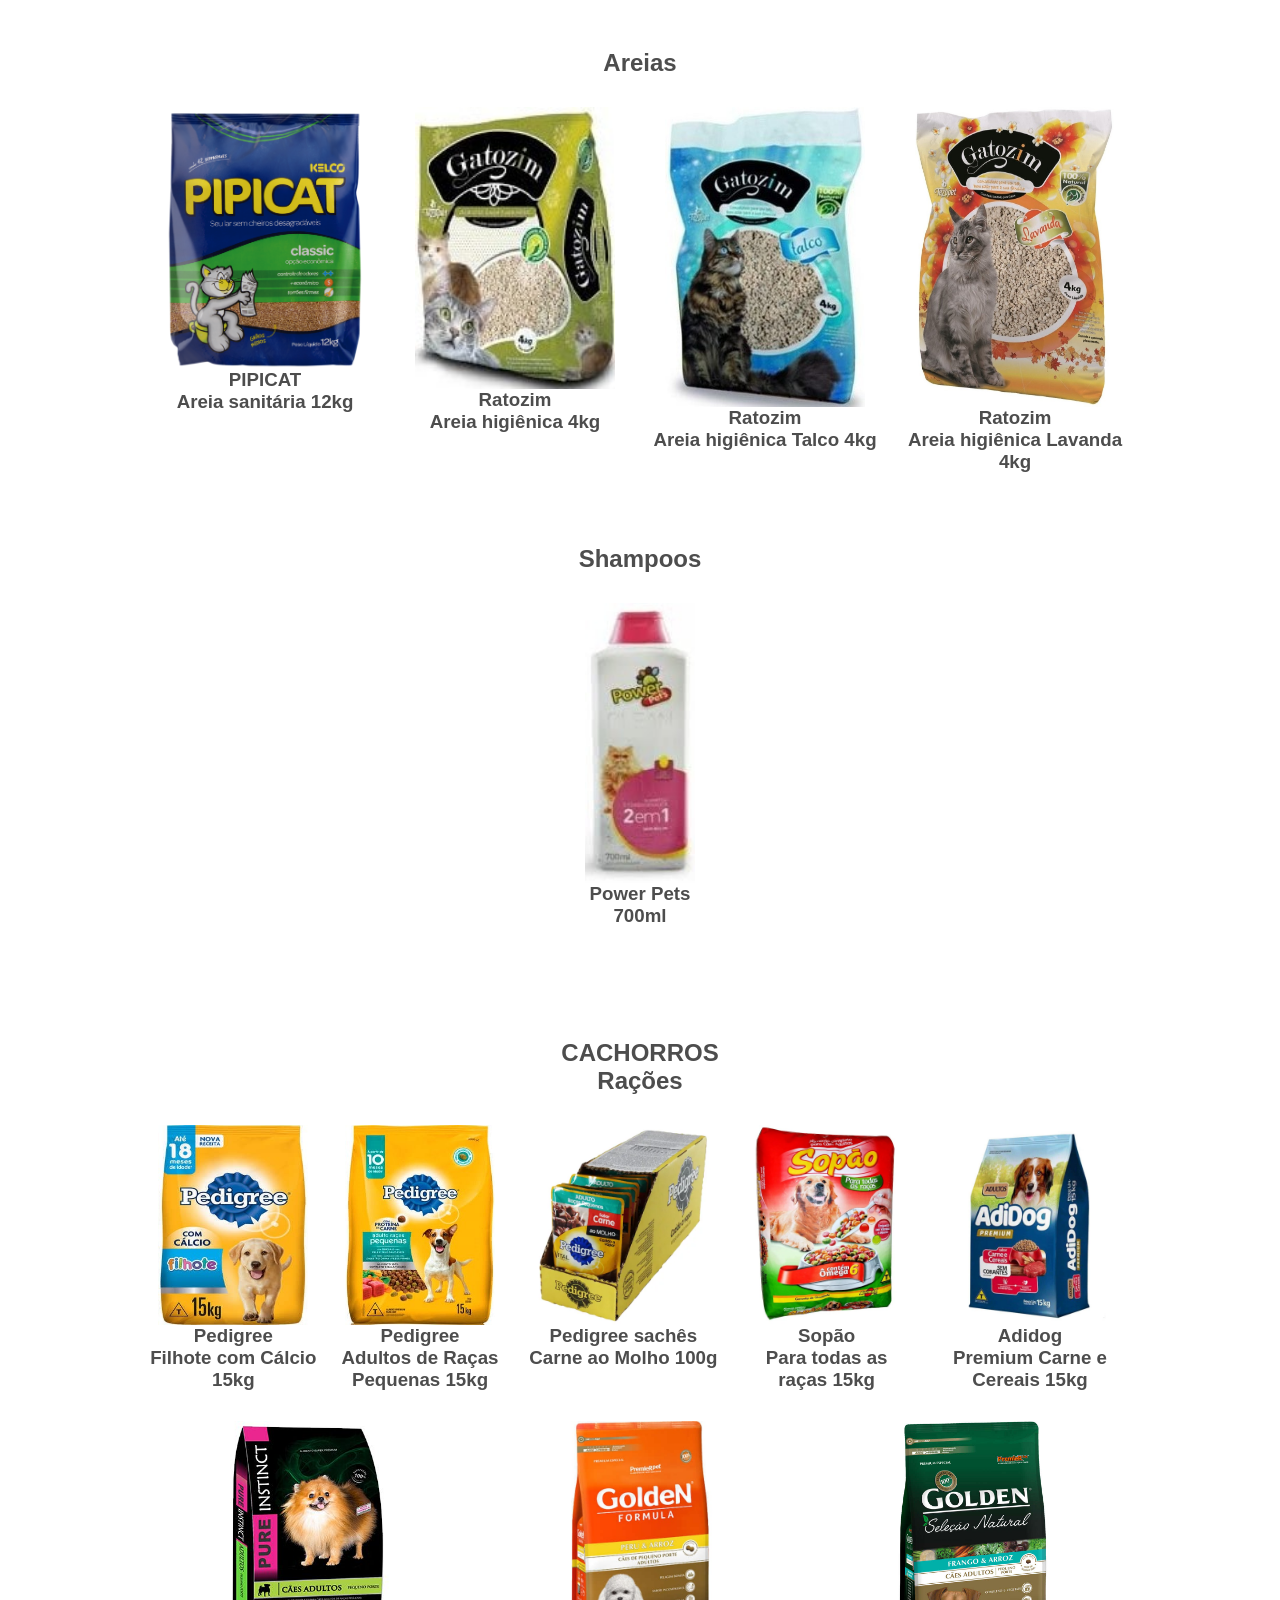
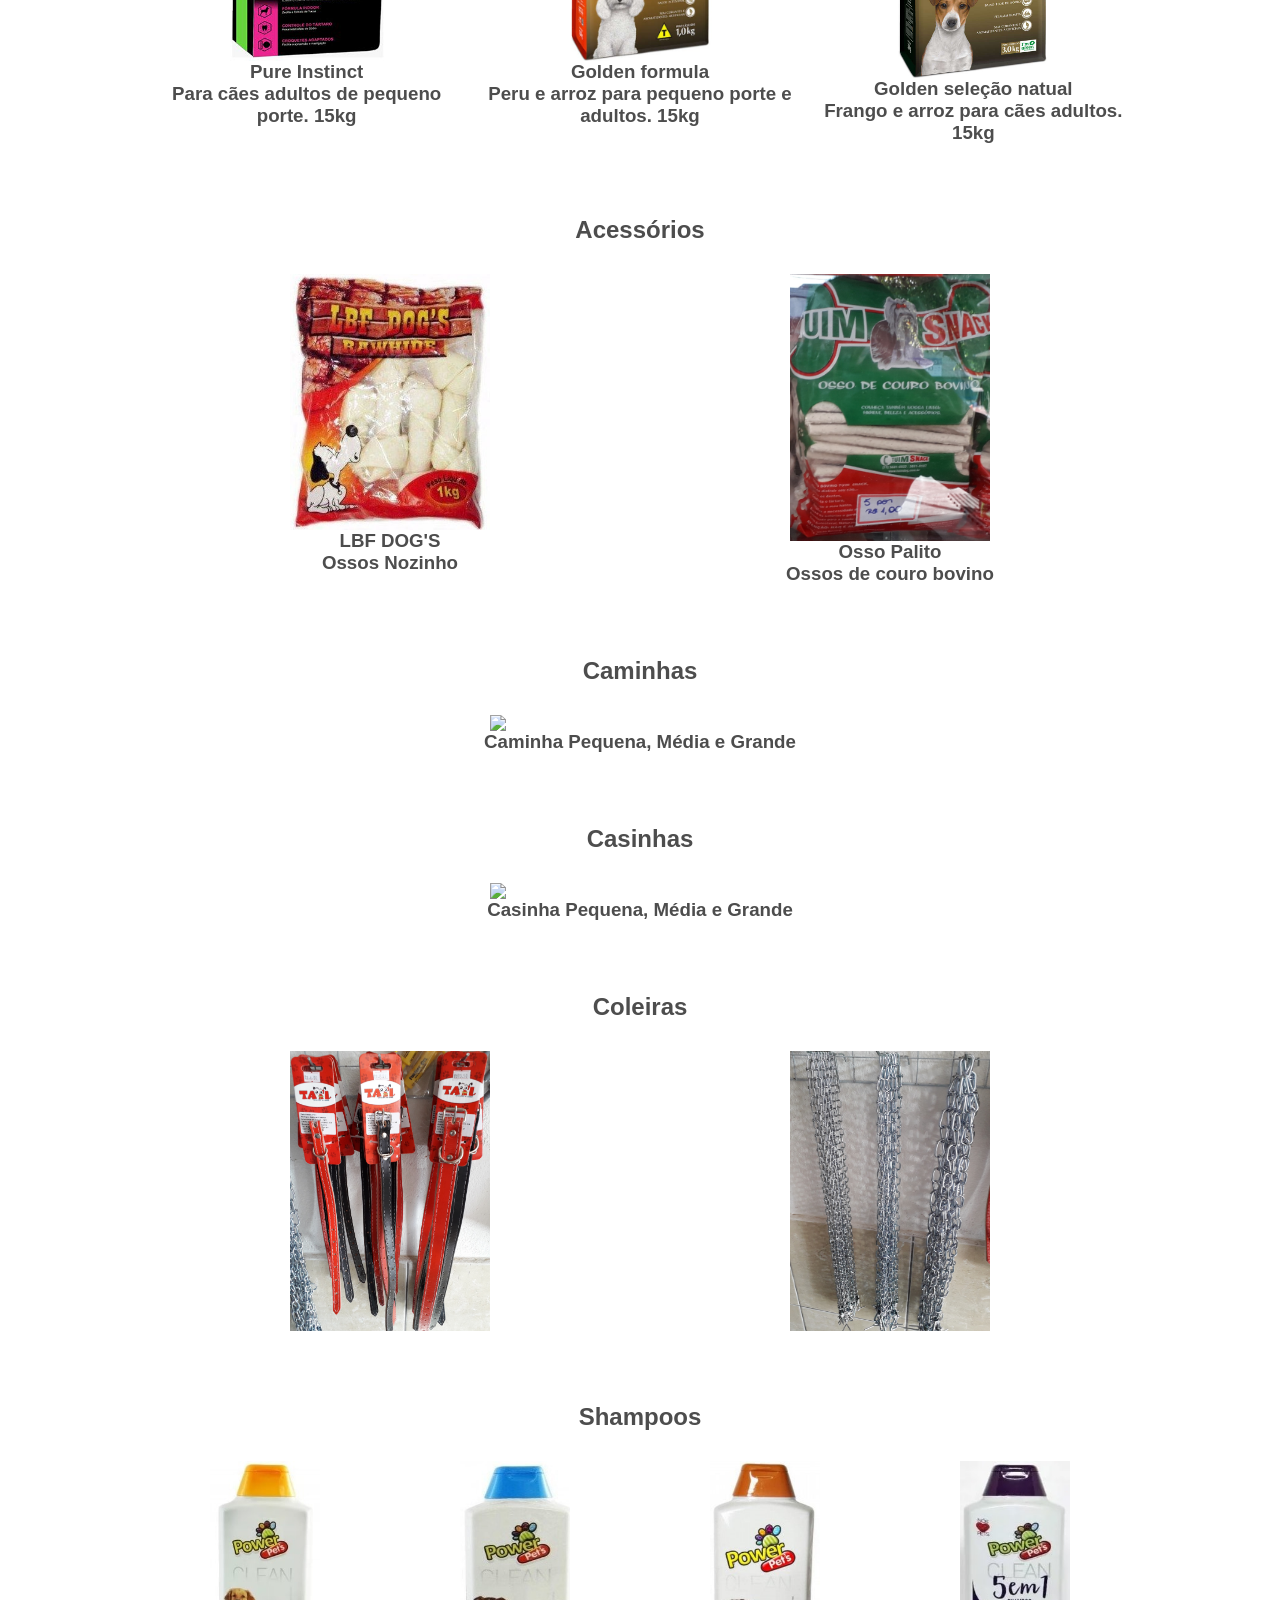
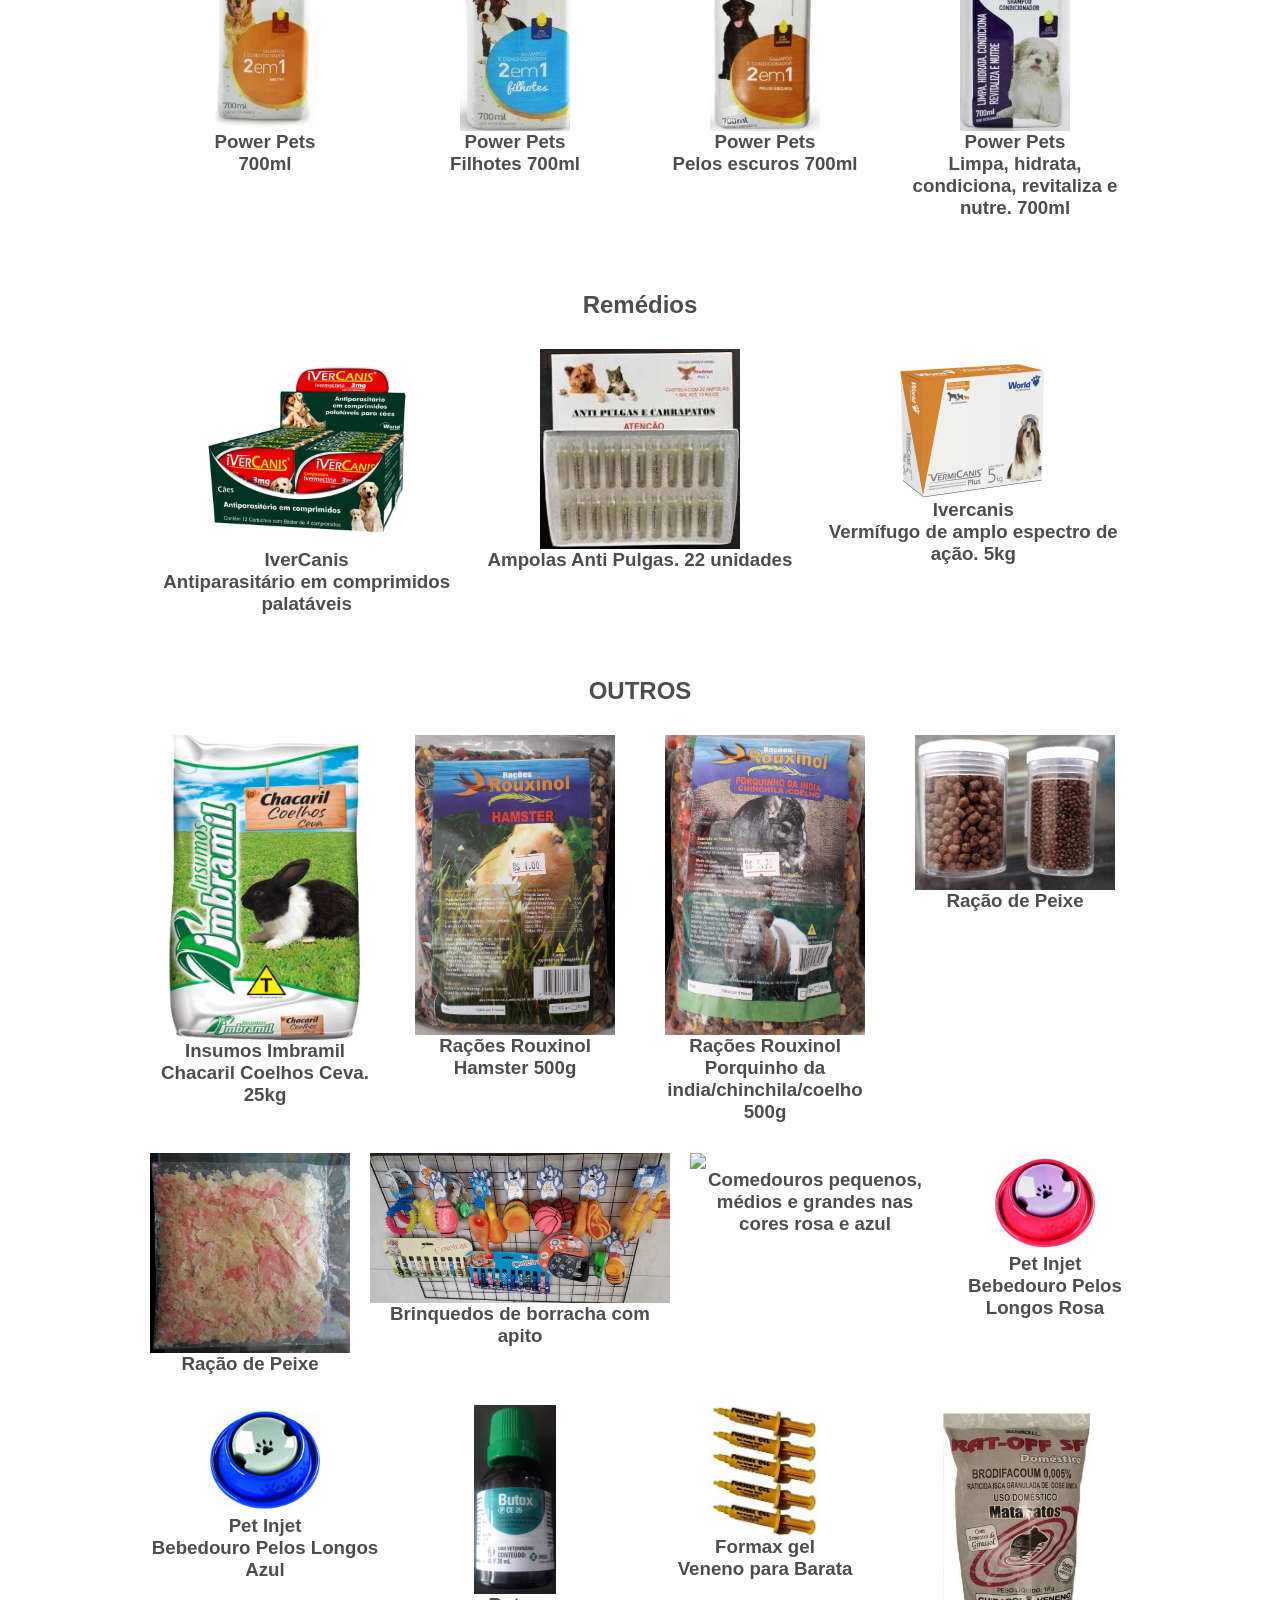
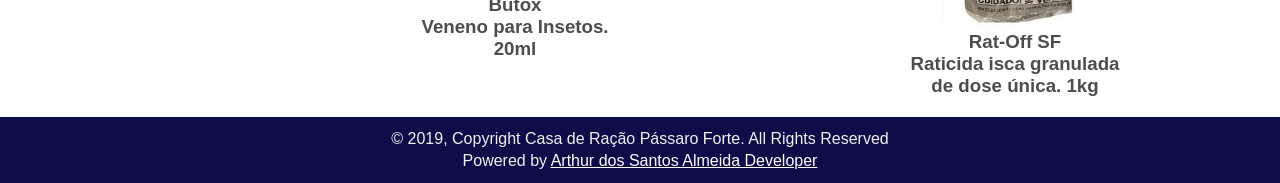
==== commit 27d77384: "Add files via upload" ====
--- a/public_html/index.html
+++ b/public_html/index.html
@@ -3,7 +3,7 @@
     <head>
         <meta charset="utf-8">
         <title>Pássaro Forte Rações</title>
-        <meta name="viewport" content="width=device-width, initial-scale=1.0">
+        <!--<meta name="viewport" content="width=device-width, initial-scale=1.0">-->
         <meta author="Arthur dos Santos Almeida">
         <link rel="shortcut icon" href="img/passaro1.png" type="image/x-icon"/>
         <link rel="stylesheet" href="style.css"/>
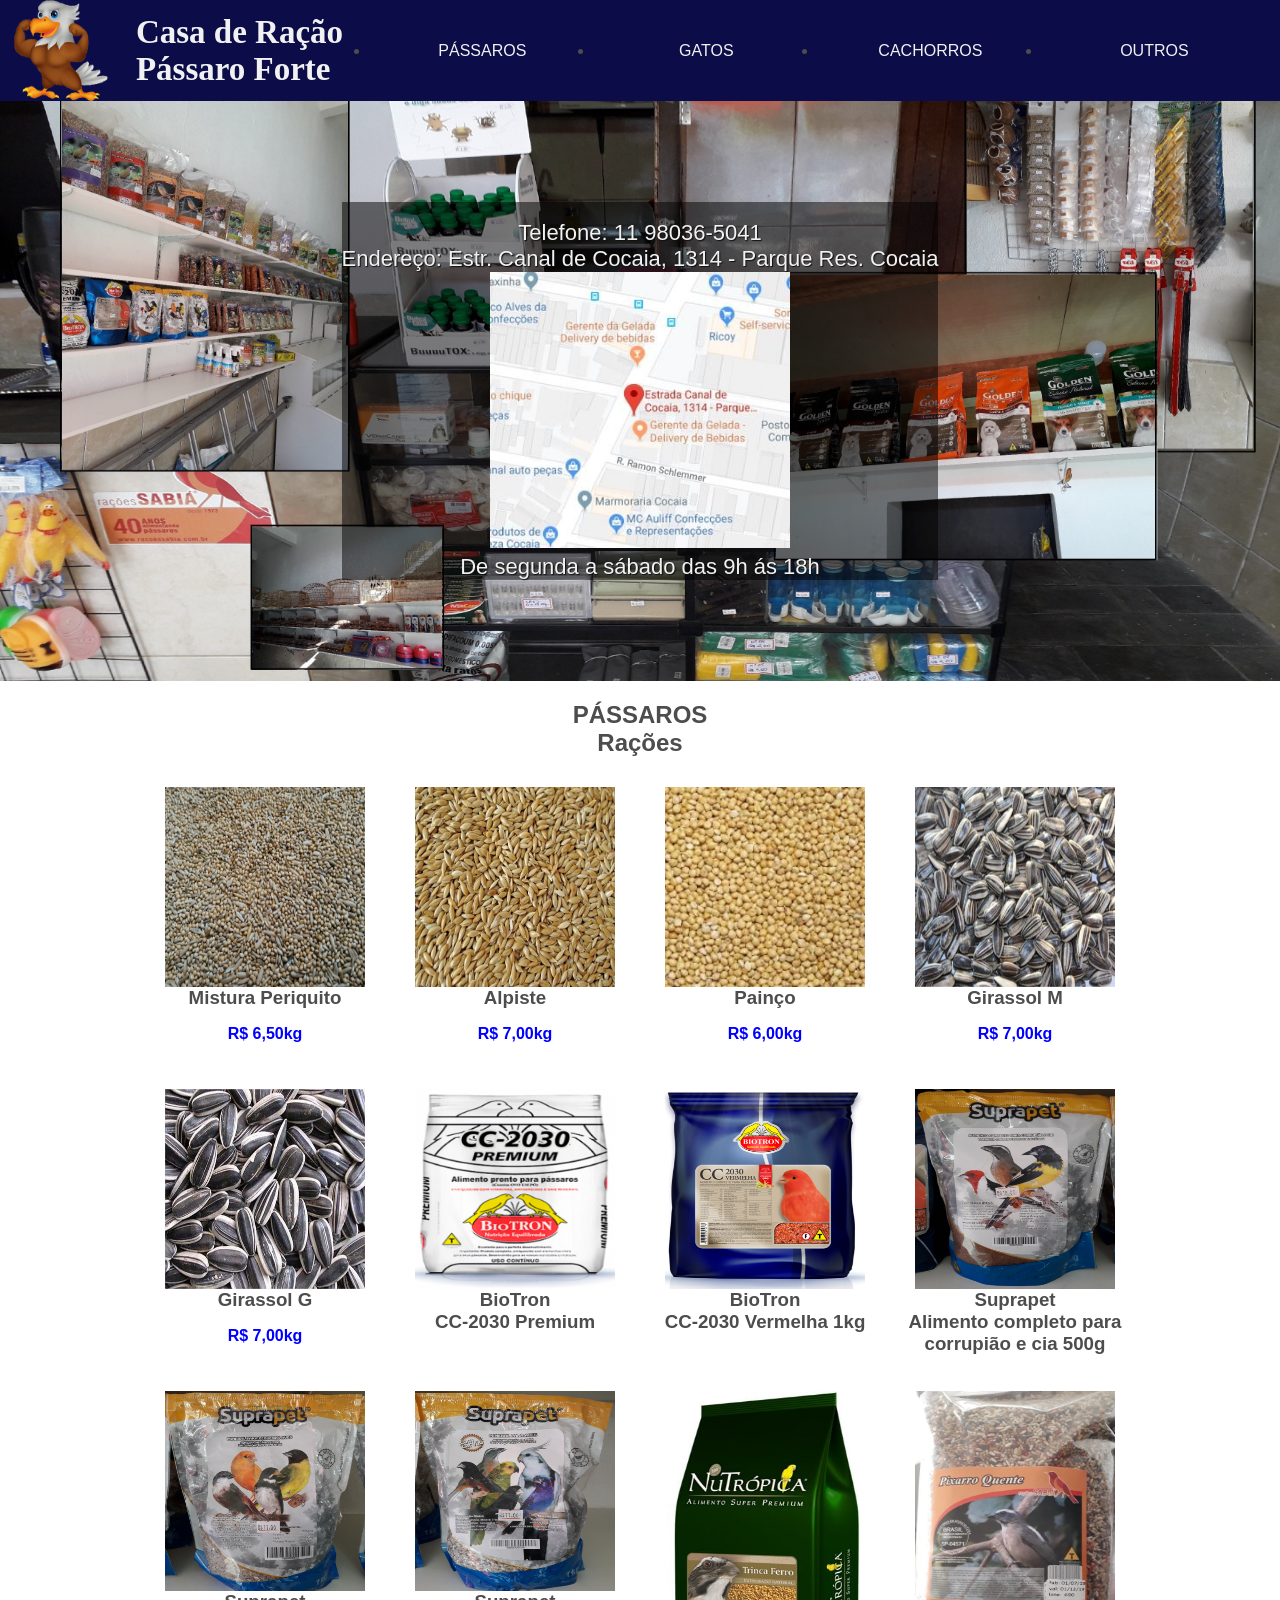
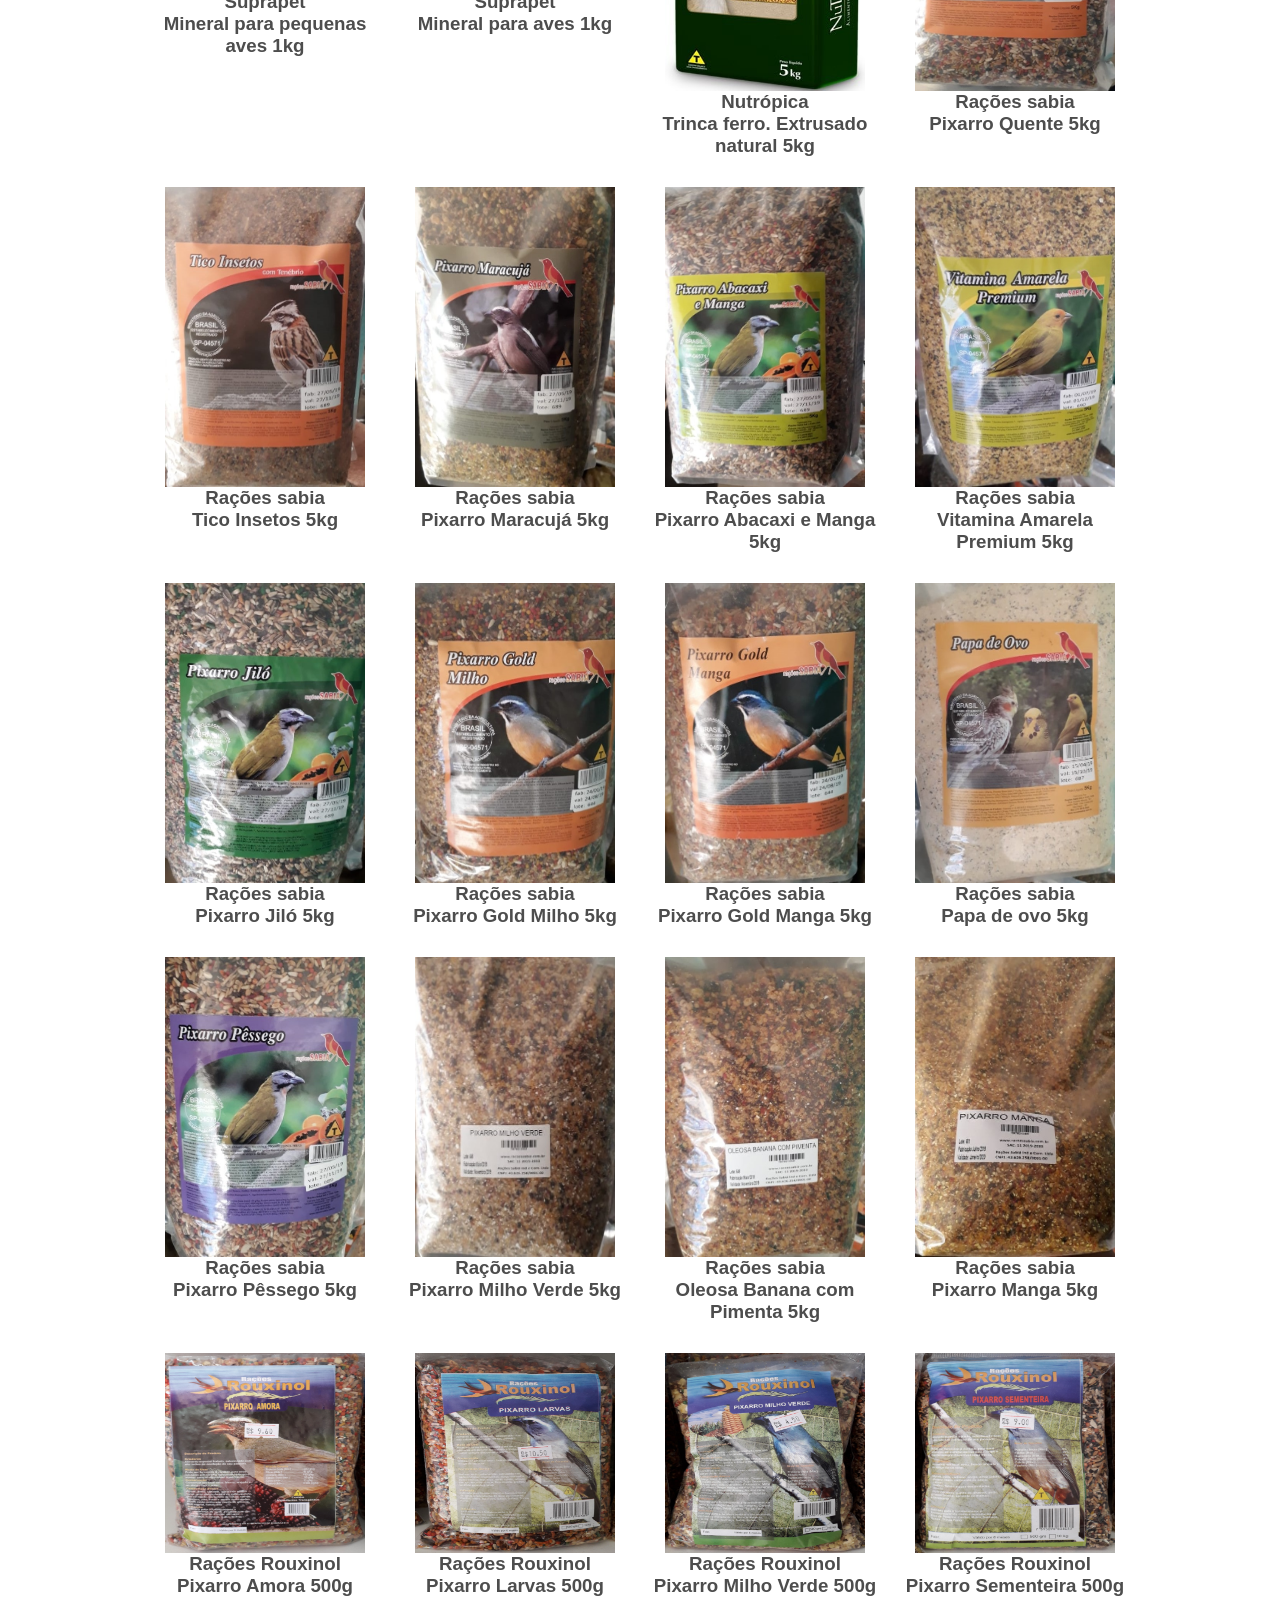
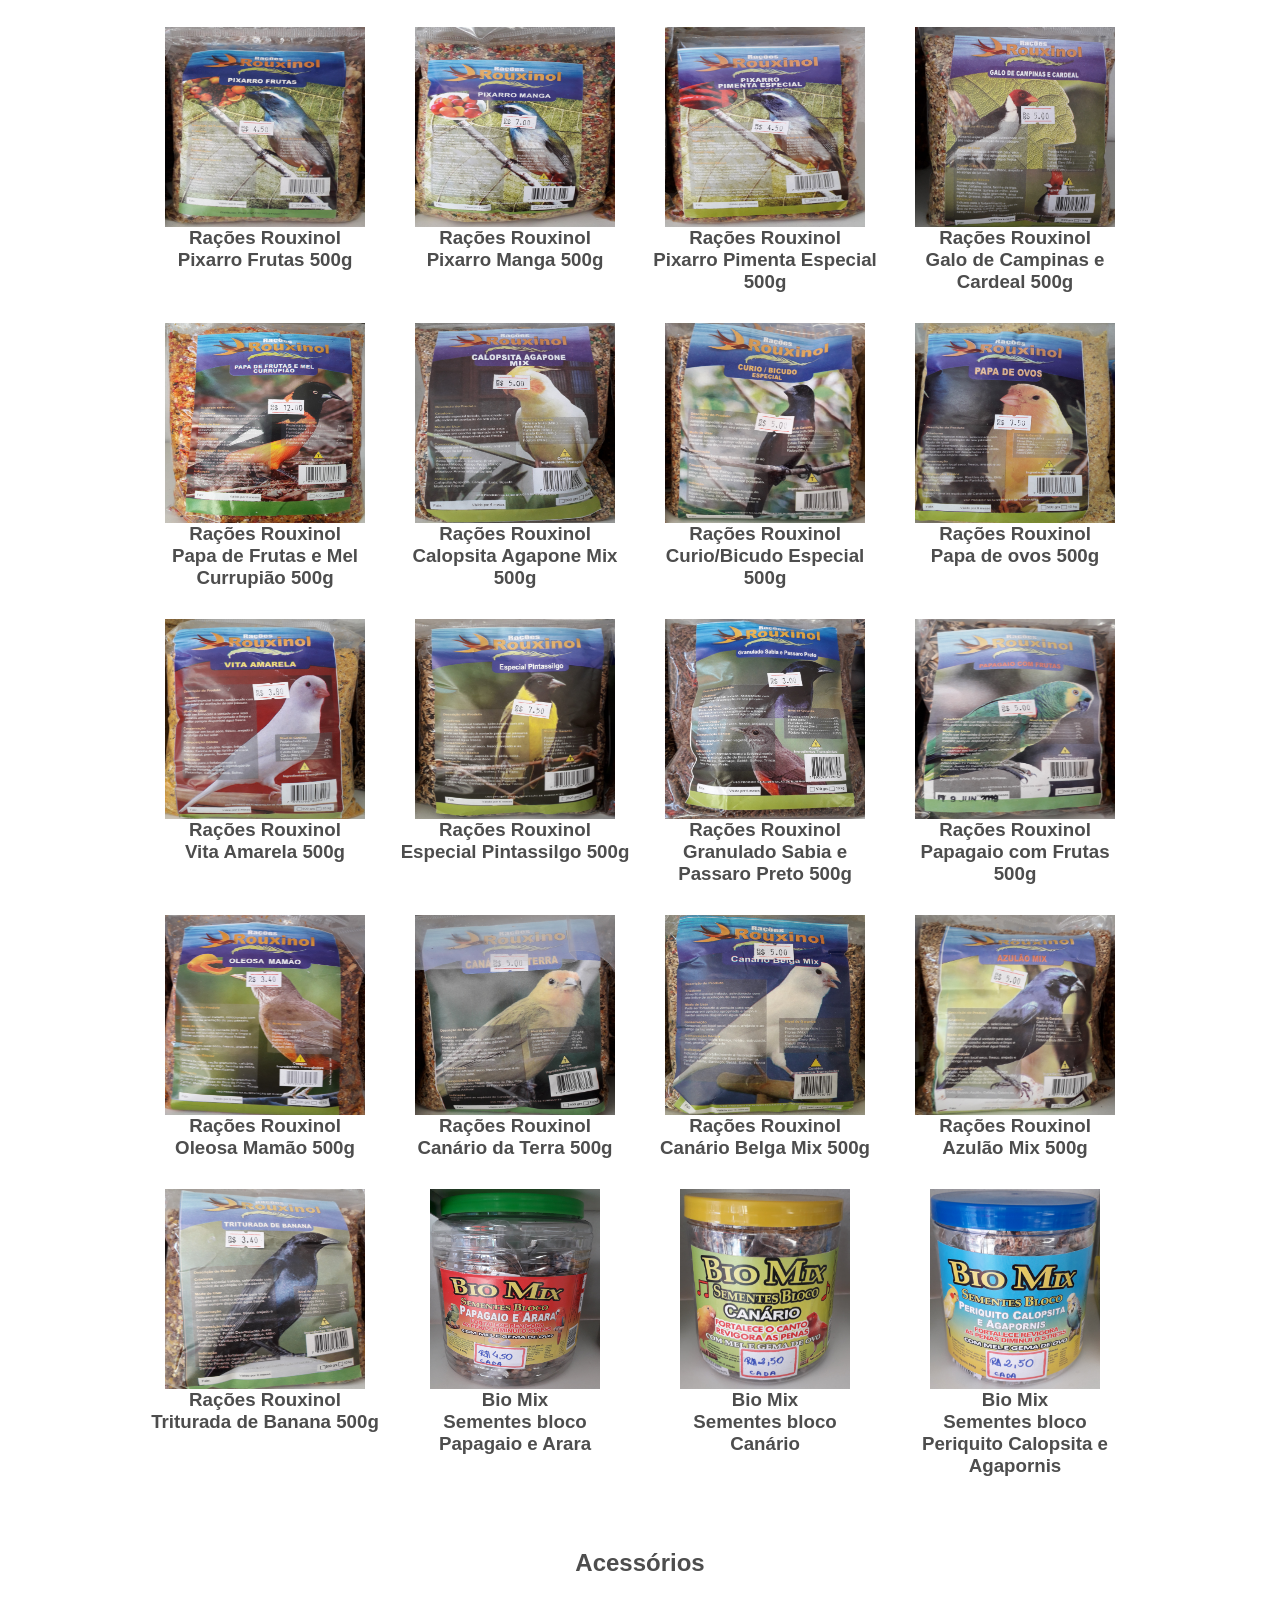
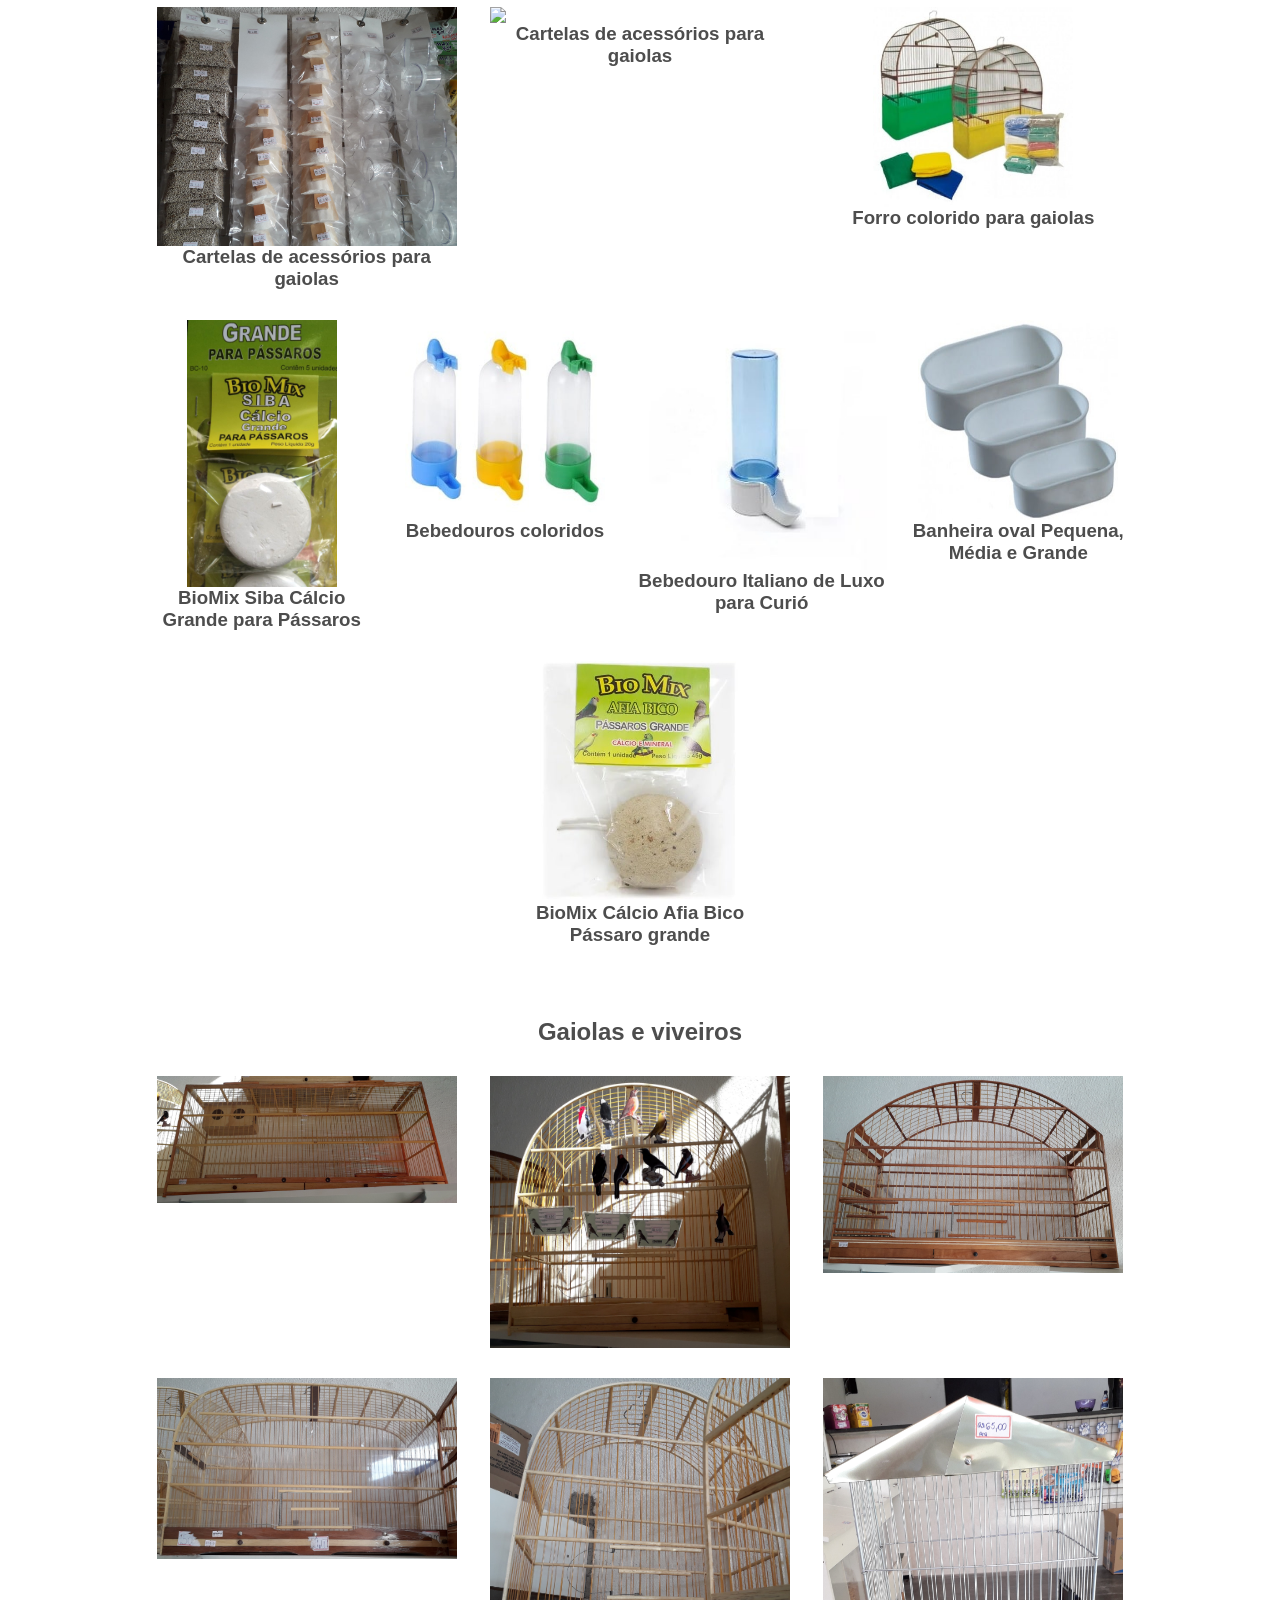
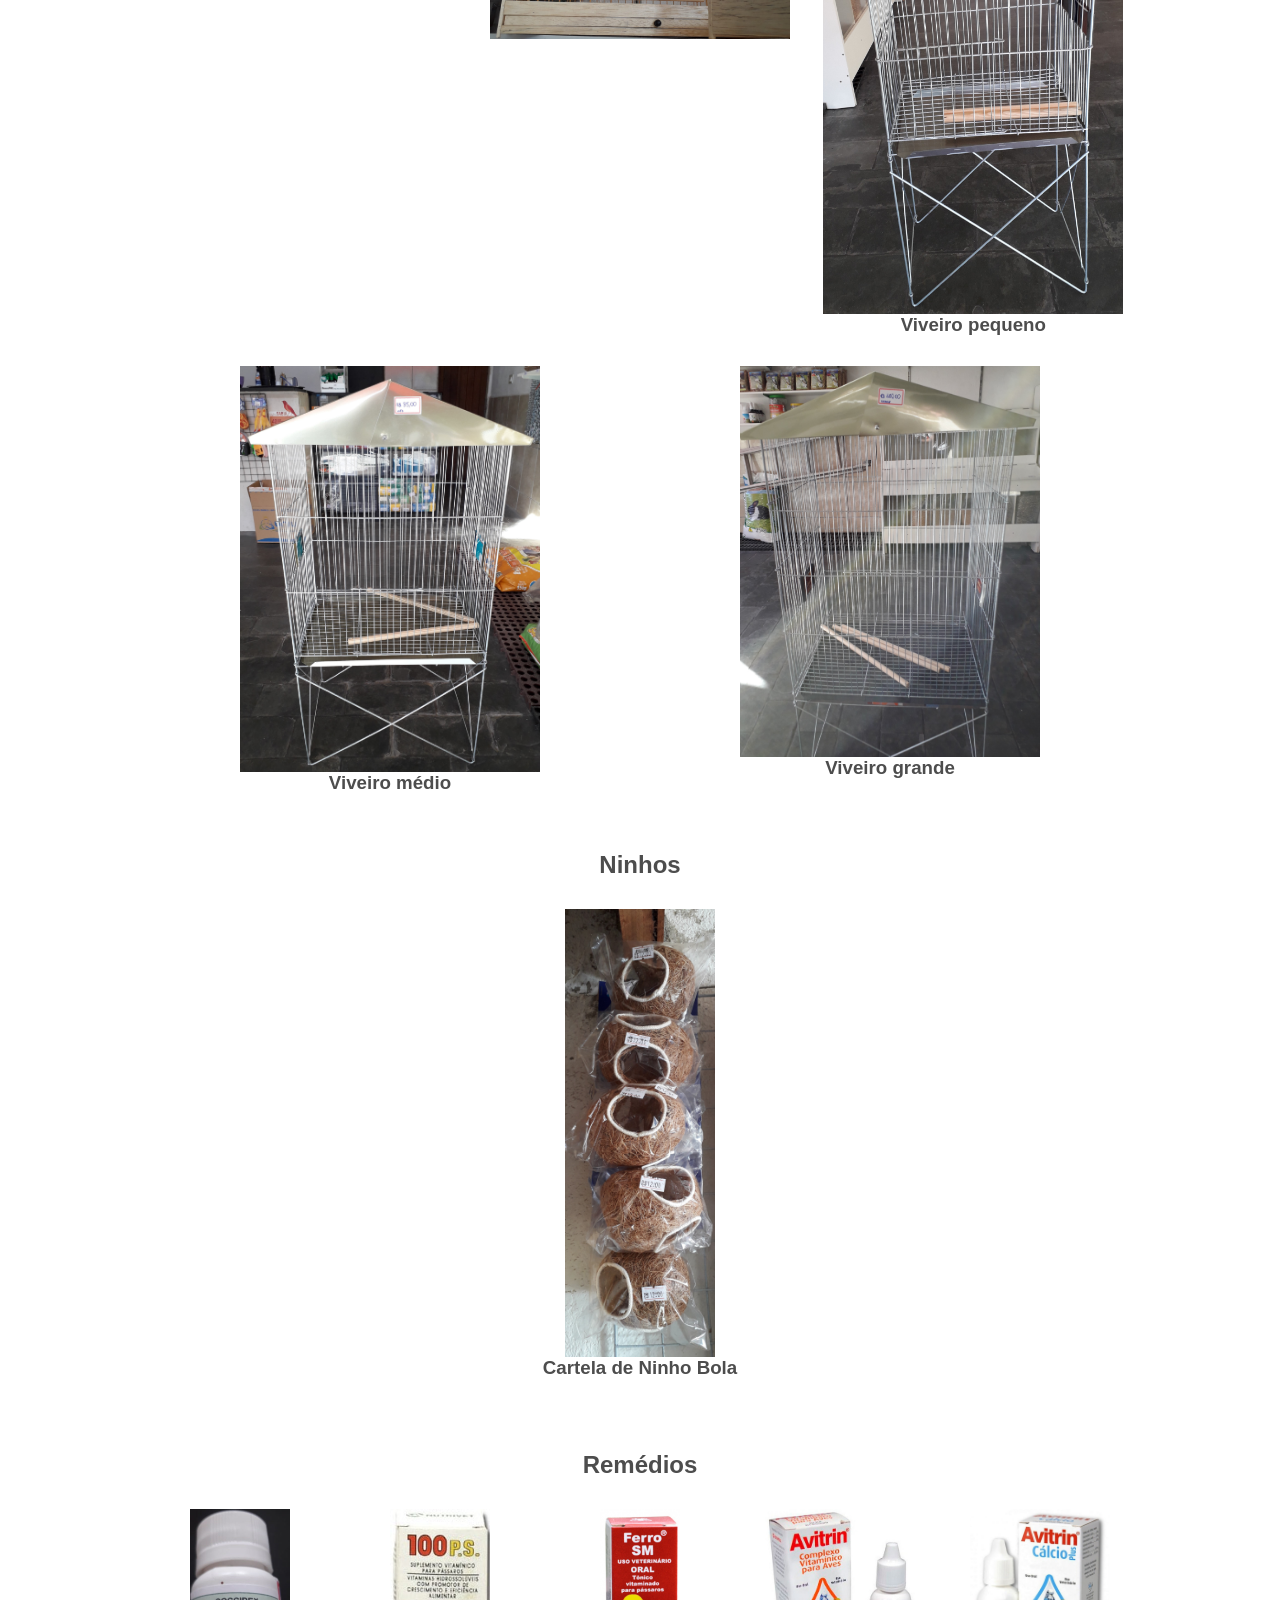
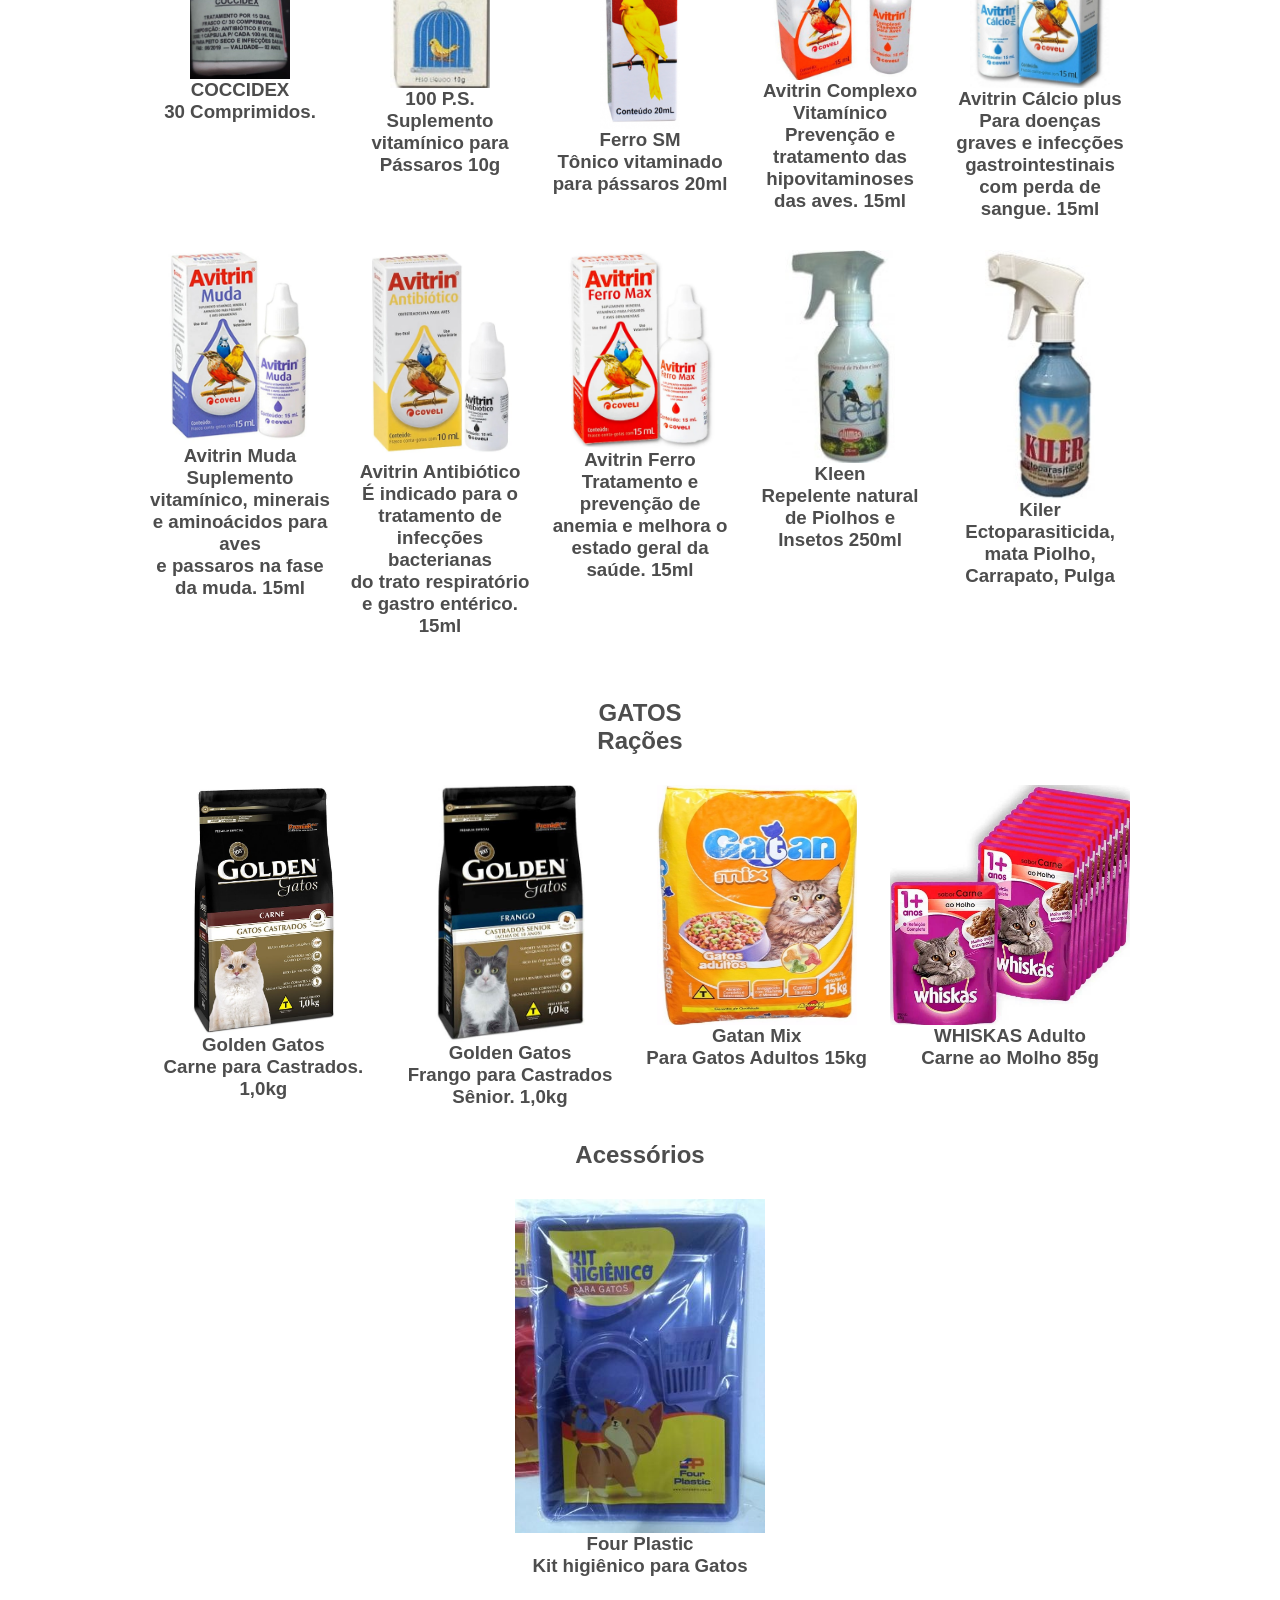
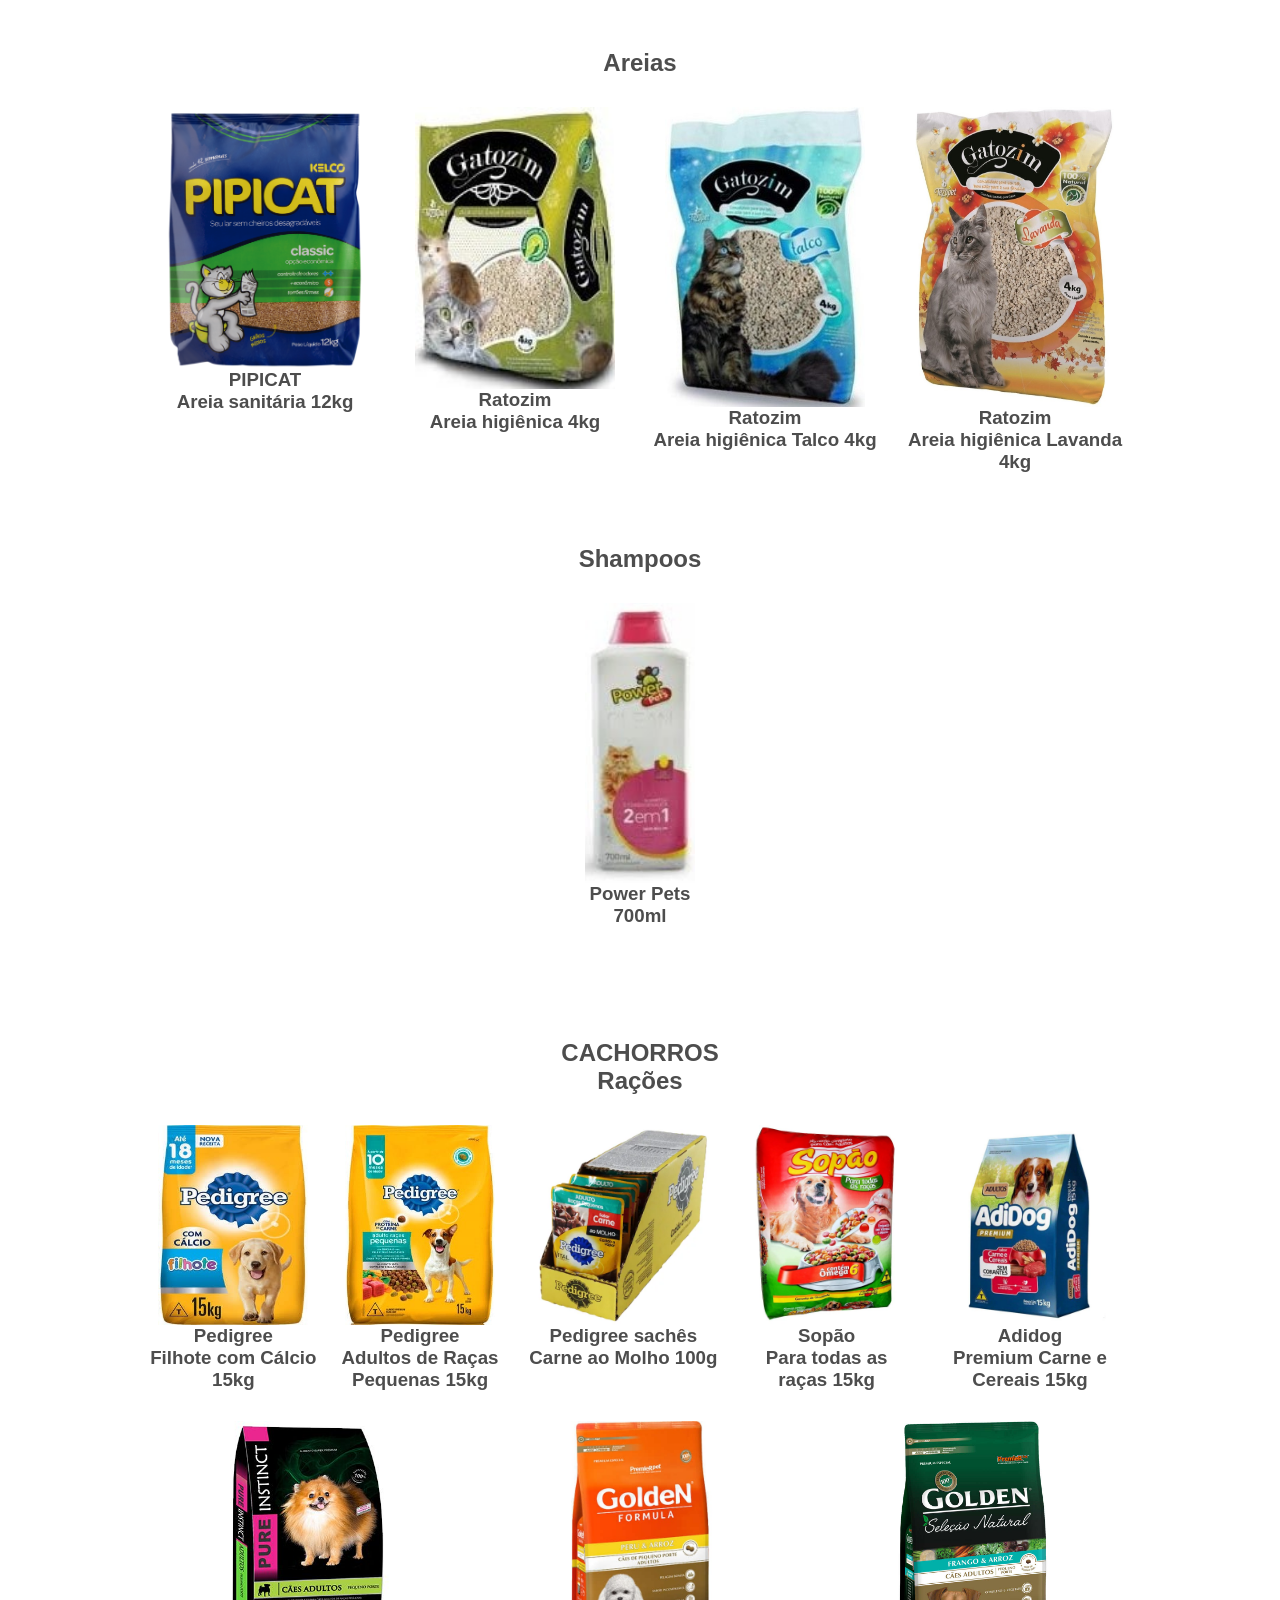
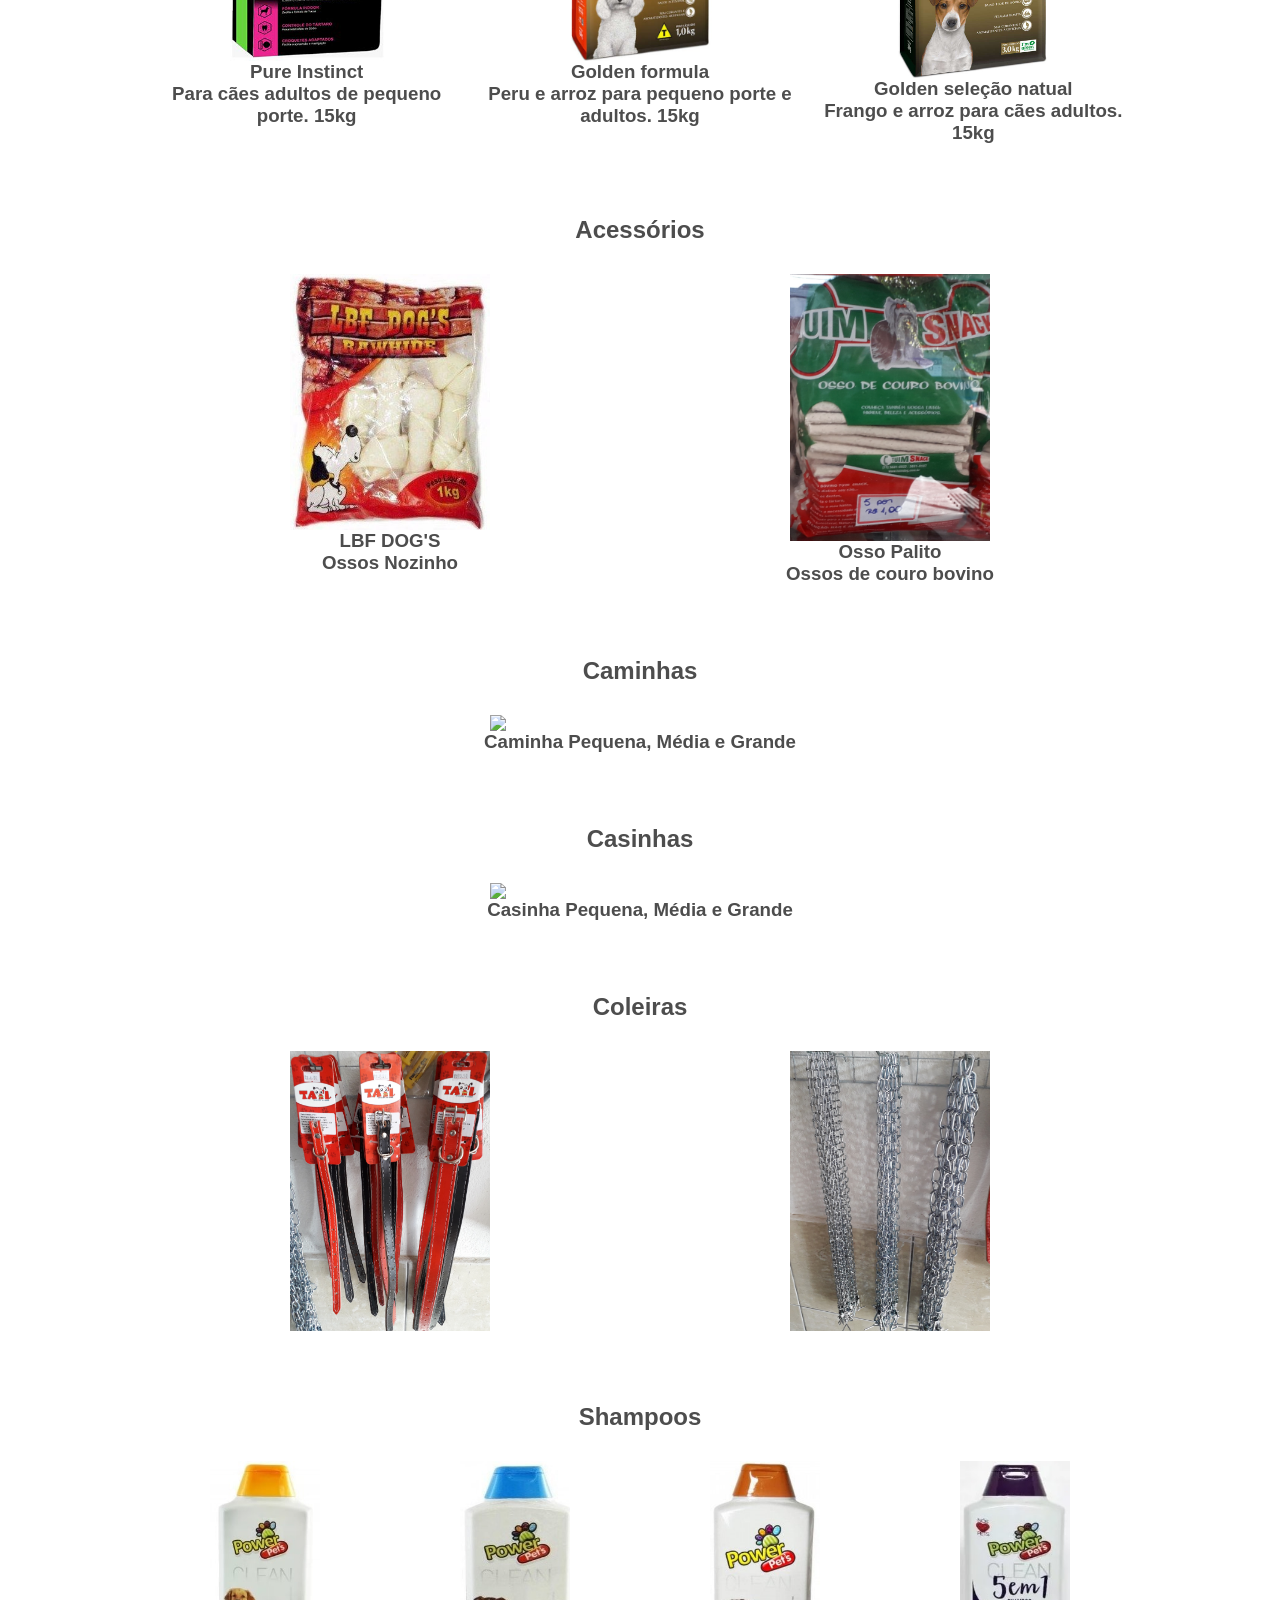
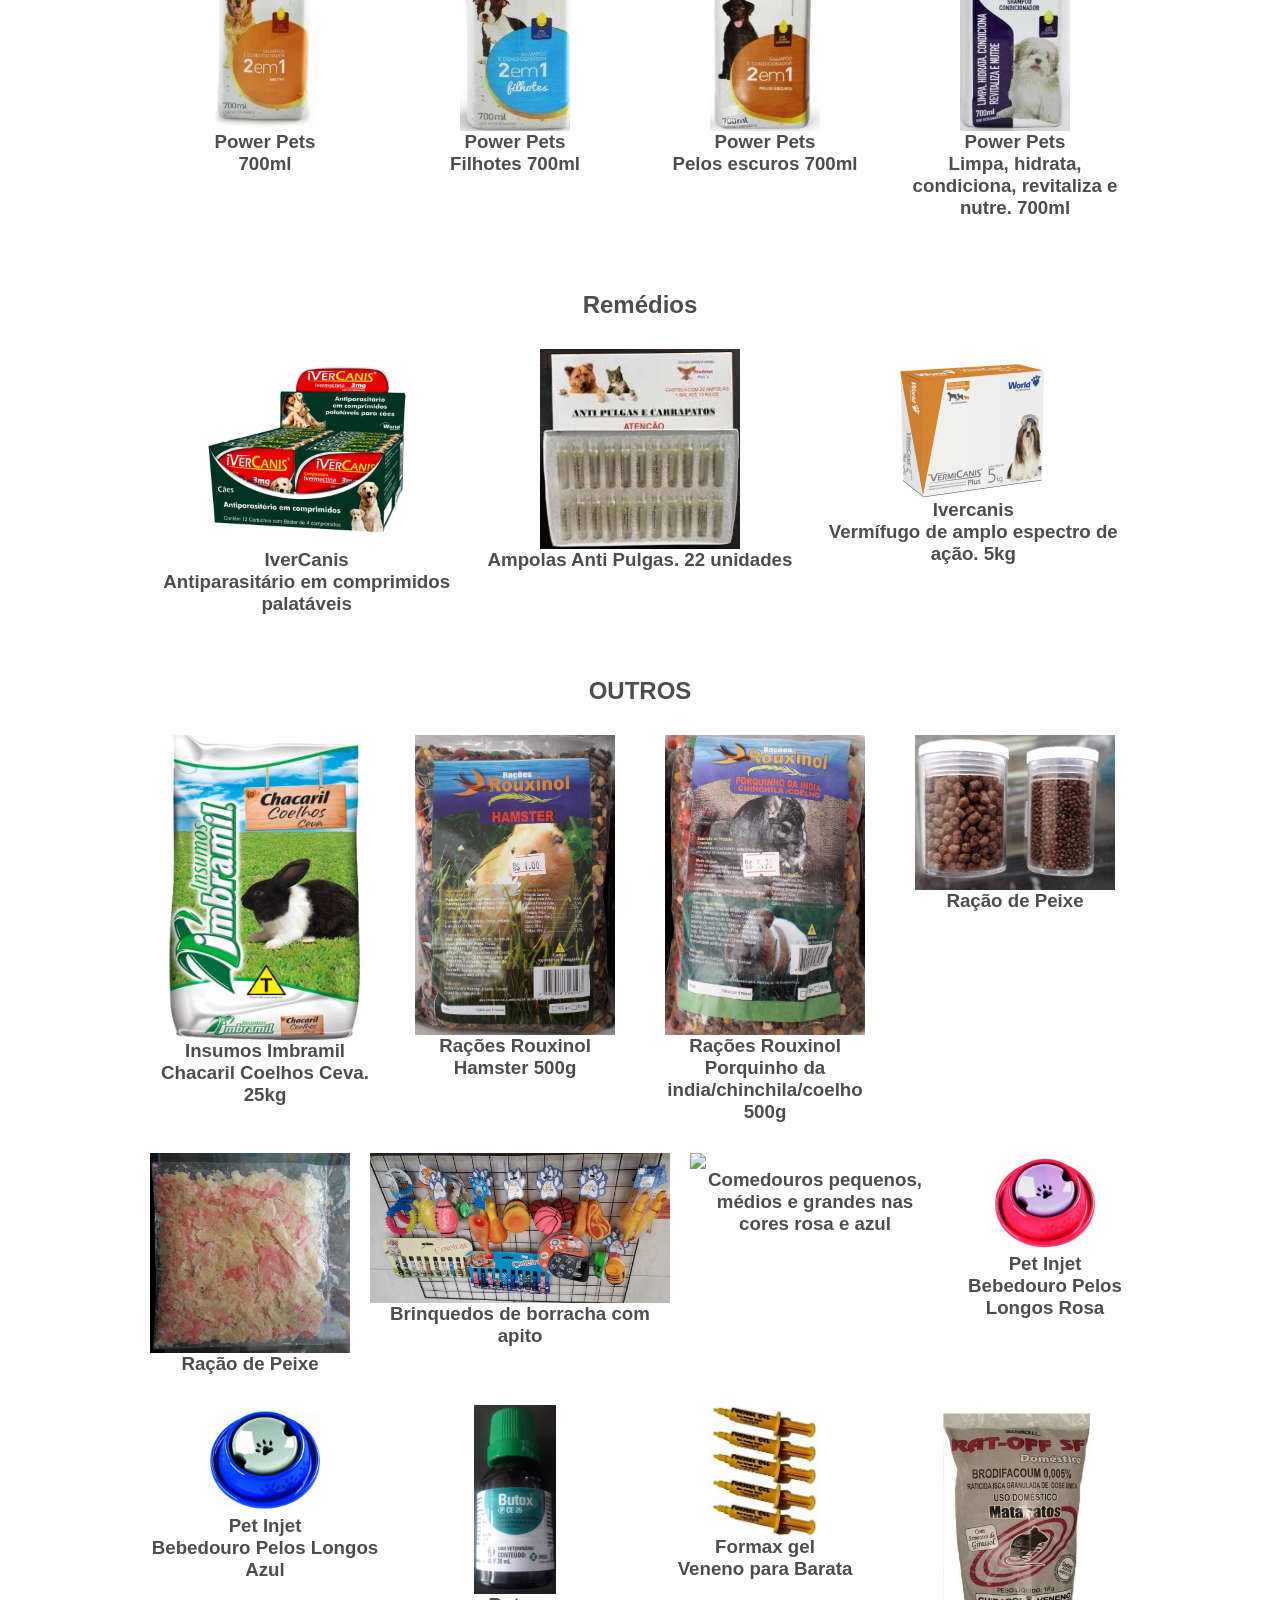
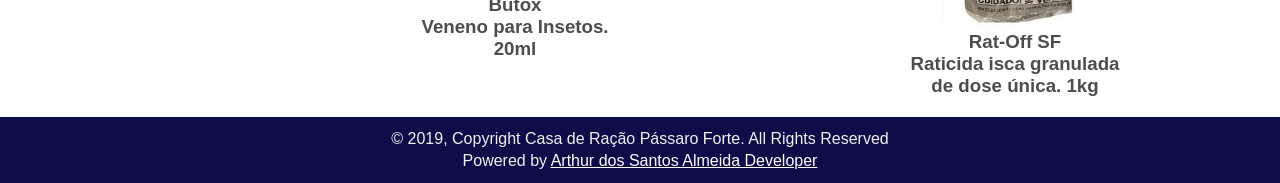
==== commit 047b77be: "Add files via upload" ====
--- a/public_html/index.html
+++ b/public_html/index.html
@@ -2,7 +2,7 @@
 <html>
     <head>
         <meta charset="utf-8">
-        <title>Pássaro Forte Rações</title>
+        <title>Casa de Ração Pássaro Forte</title>
         <!--<meta name="viewport" content="width=device-width, initial-scale=1.0">-->
         <meta author="Arthur dos Santos Almeida">
         <link rel="shortcut icon" href="img/passaro1.png" type="image/x-icon"/>
@@ -233,15 +233,15 @@
                 <h3>Rações Rouxinol <br> Triturada de Banana 500g</h3>
             </div>
             <div>
-                <img src="img/racaoPassaros/racaoPassaro18.jpg" width="200px" height="200px">
+                <img src="img/racaoPassaros/racaoPassaro18.jpg" width="170px" height="200px">
                 <h3>Bio Mix <br> Sementes bloco <br> Papagaio e Arara</h3>
             </div>
             <div>
-                <img src="img/racaoPassaros/racaoPassaro19.jpg" width="200px" height="200px">
+                <img src="img/racaoPassaros/racaoPassaro19.jpg" width="170px" height="200px">
                 <h3>Bio Mix <br> Sementes bloco <br> Canário</h3>
             </div>
             <div>
-                <img src="img/racaoPassaros/racaoPassaro20.jpg" width="200px" height="200px">
+                <img src="img/racaoPassaros/racaoPassaro20.jpg" width="170px" height="200px">
                 <h3>Bio Mix <br> Sementes bloco <br> Periquito Calopsita e Agapornis</h3>
                 <br><br><br><br>
             </div>
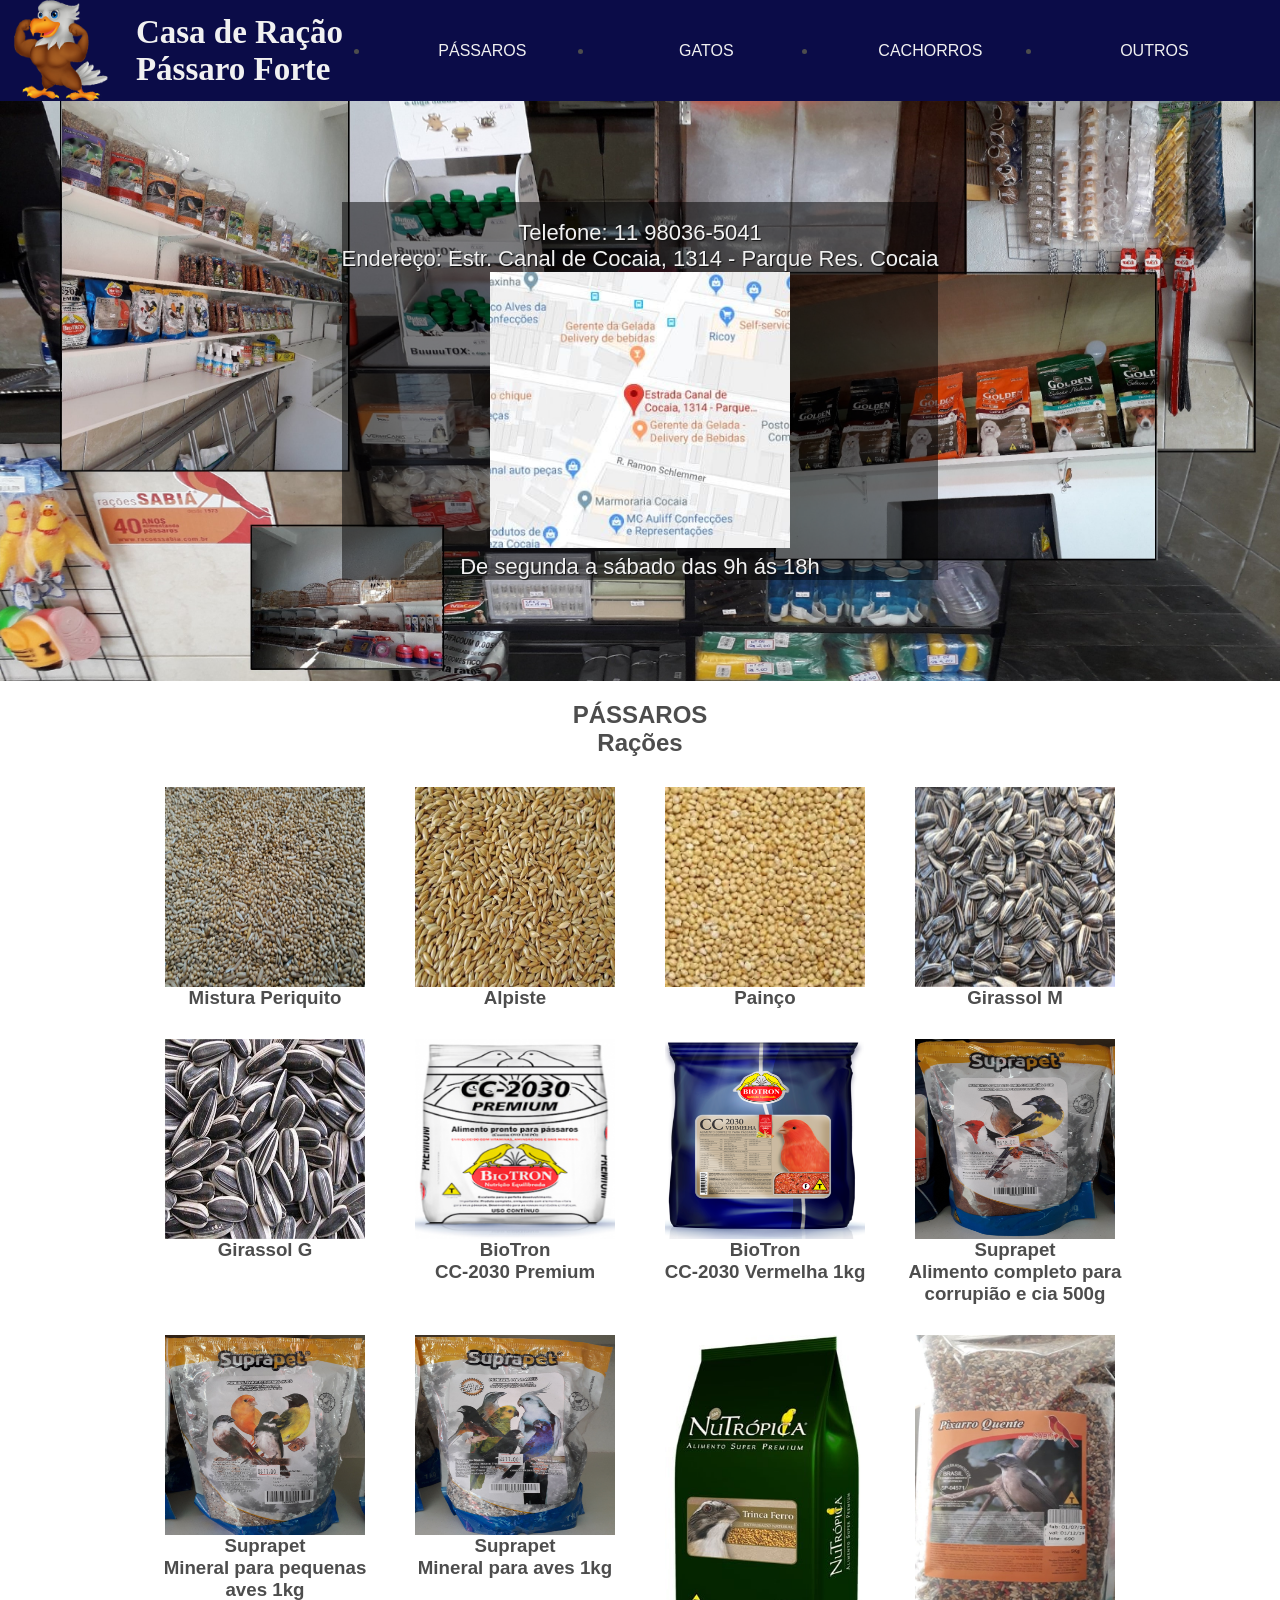
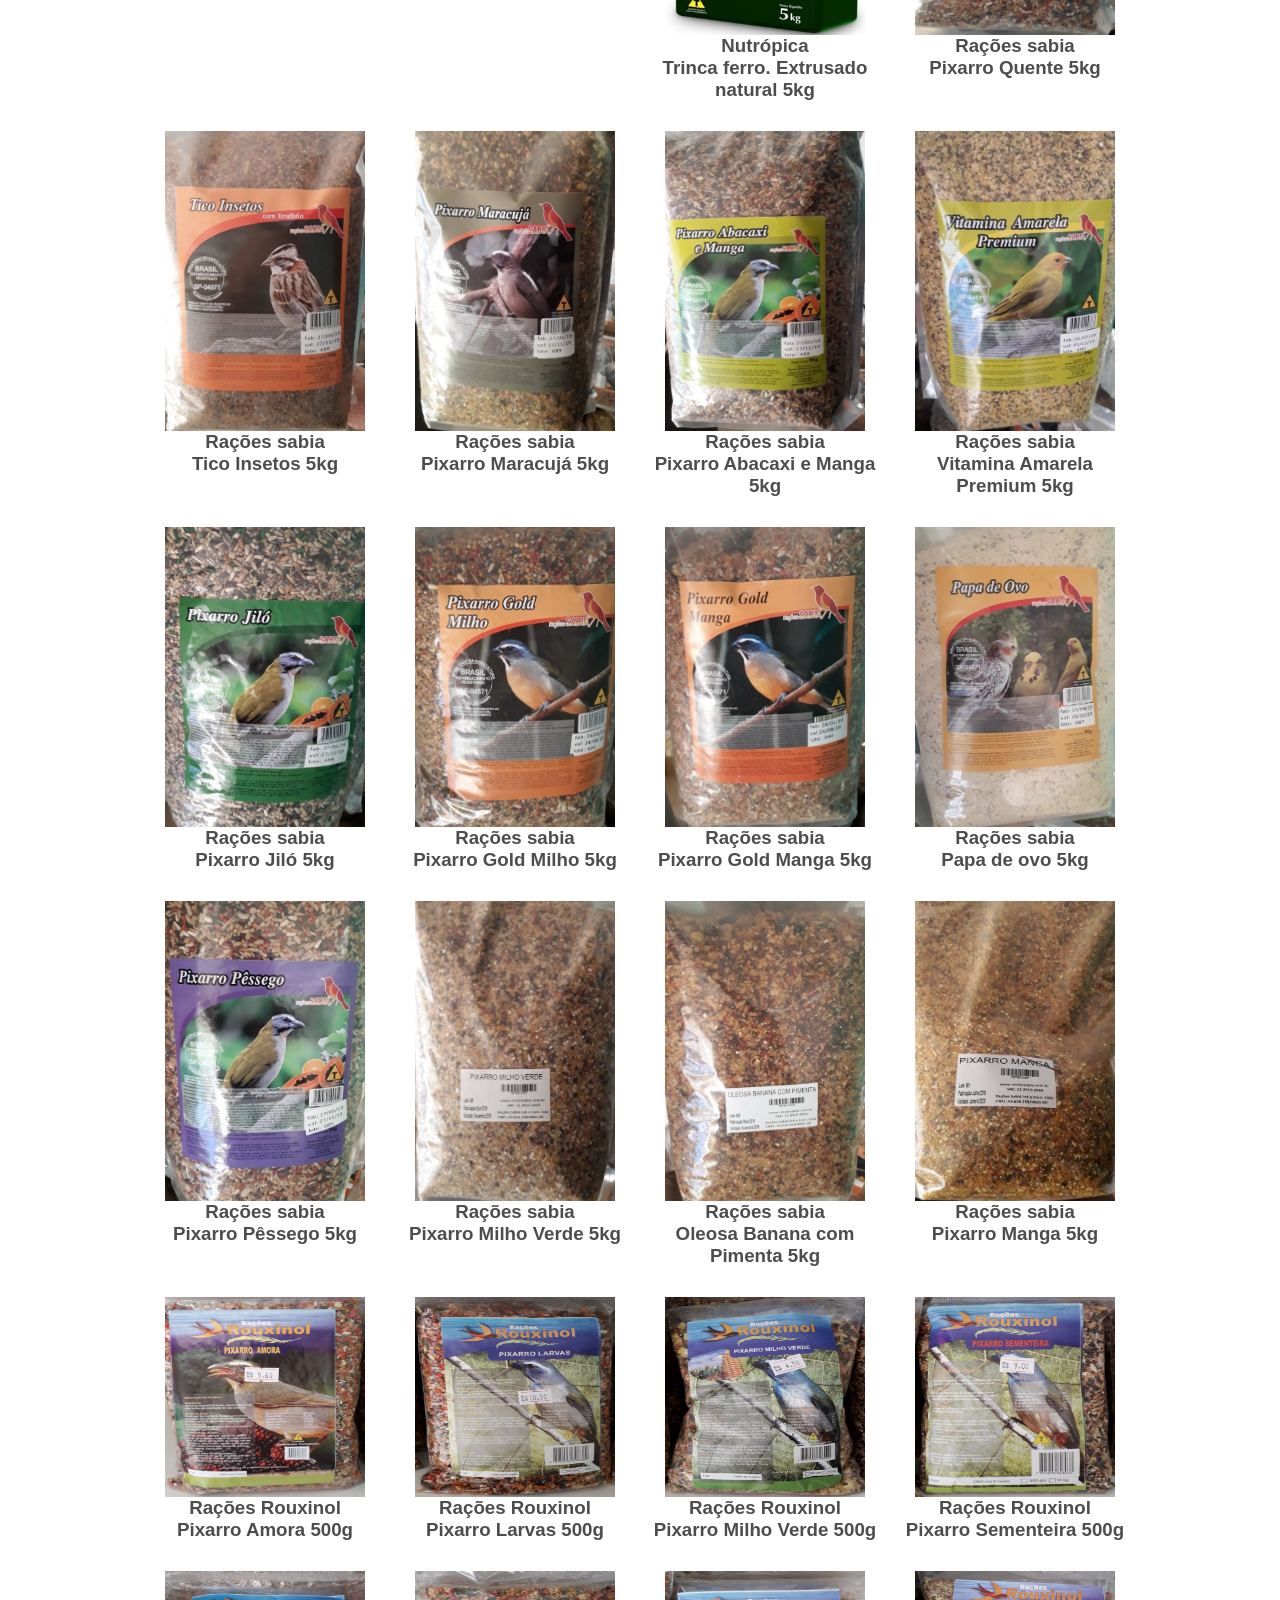
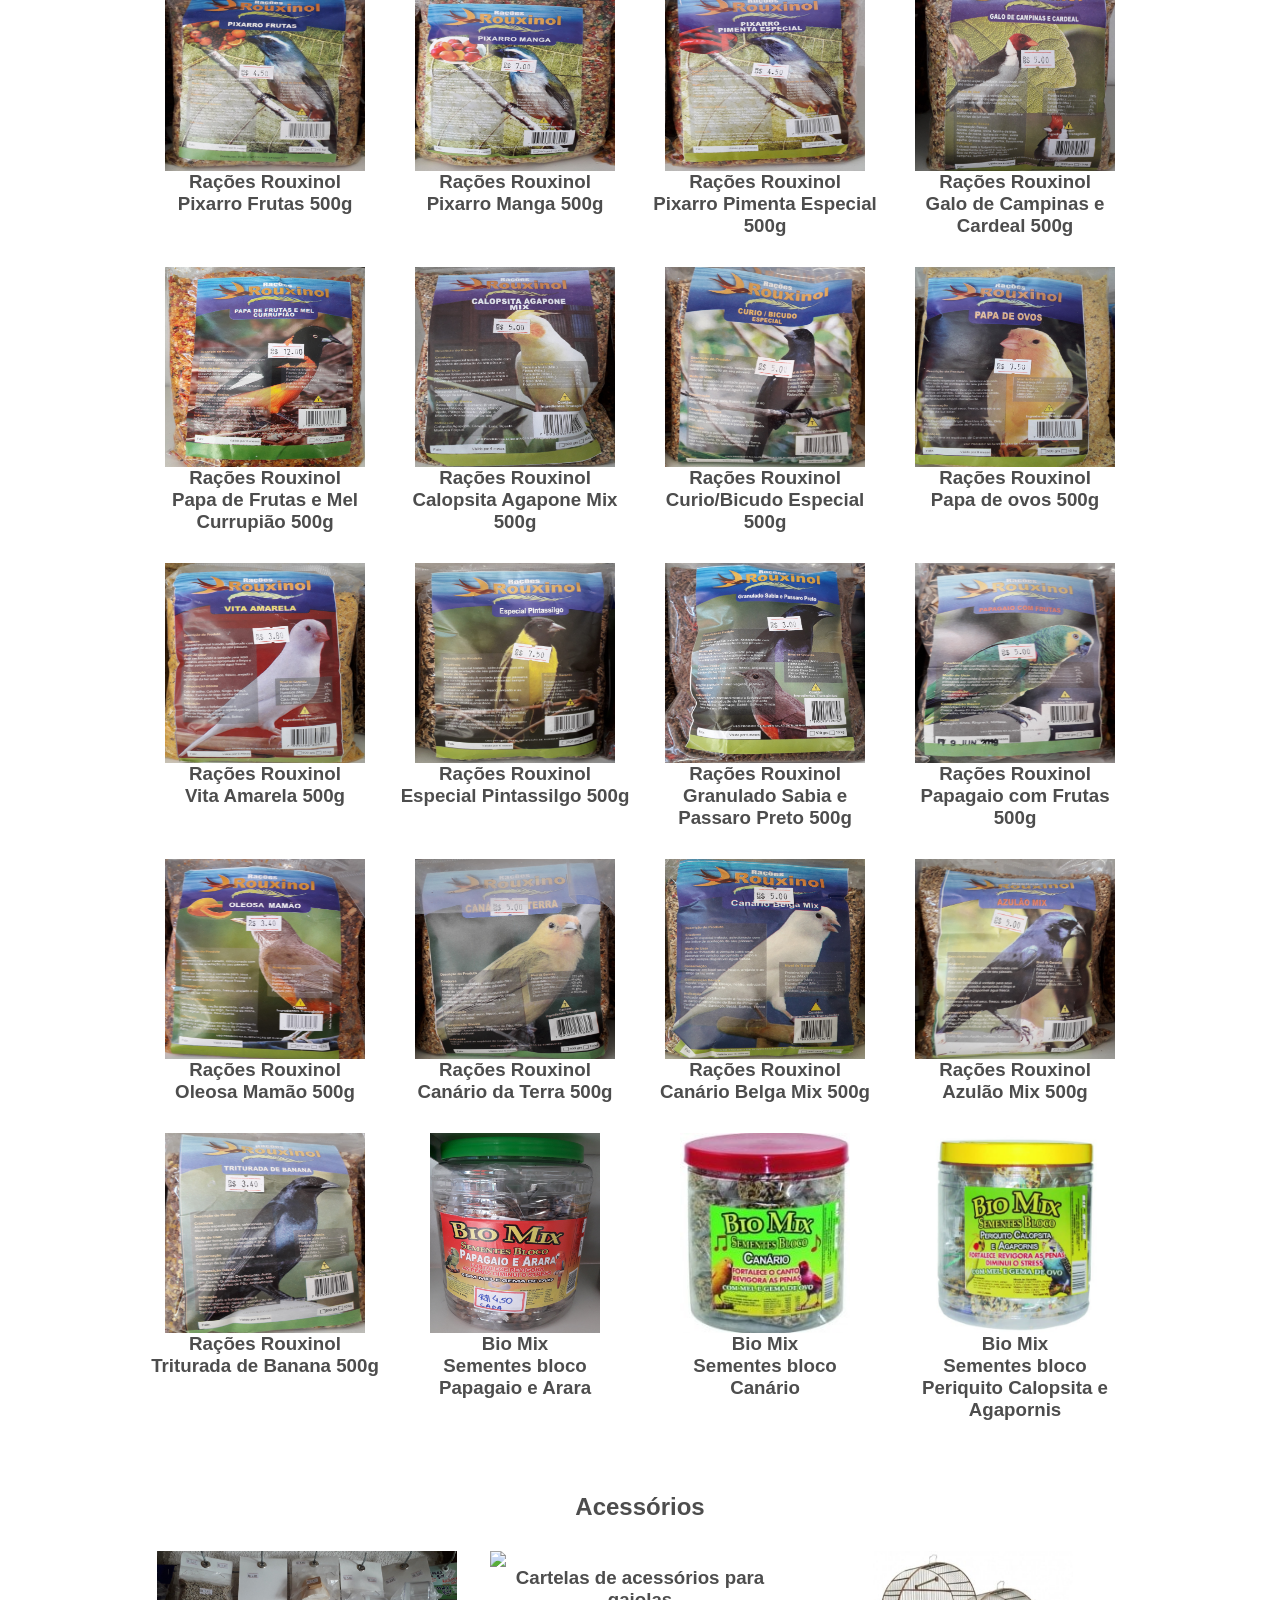
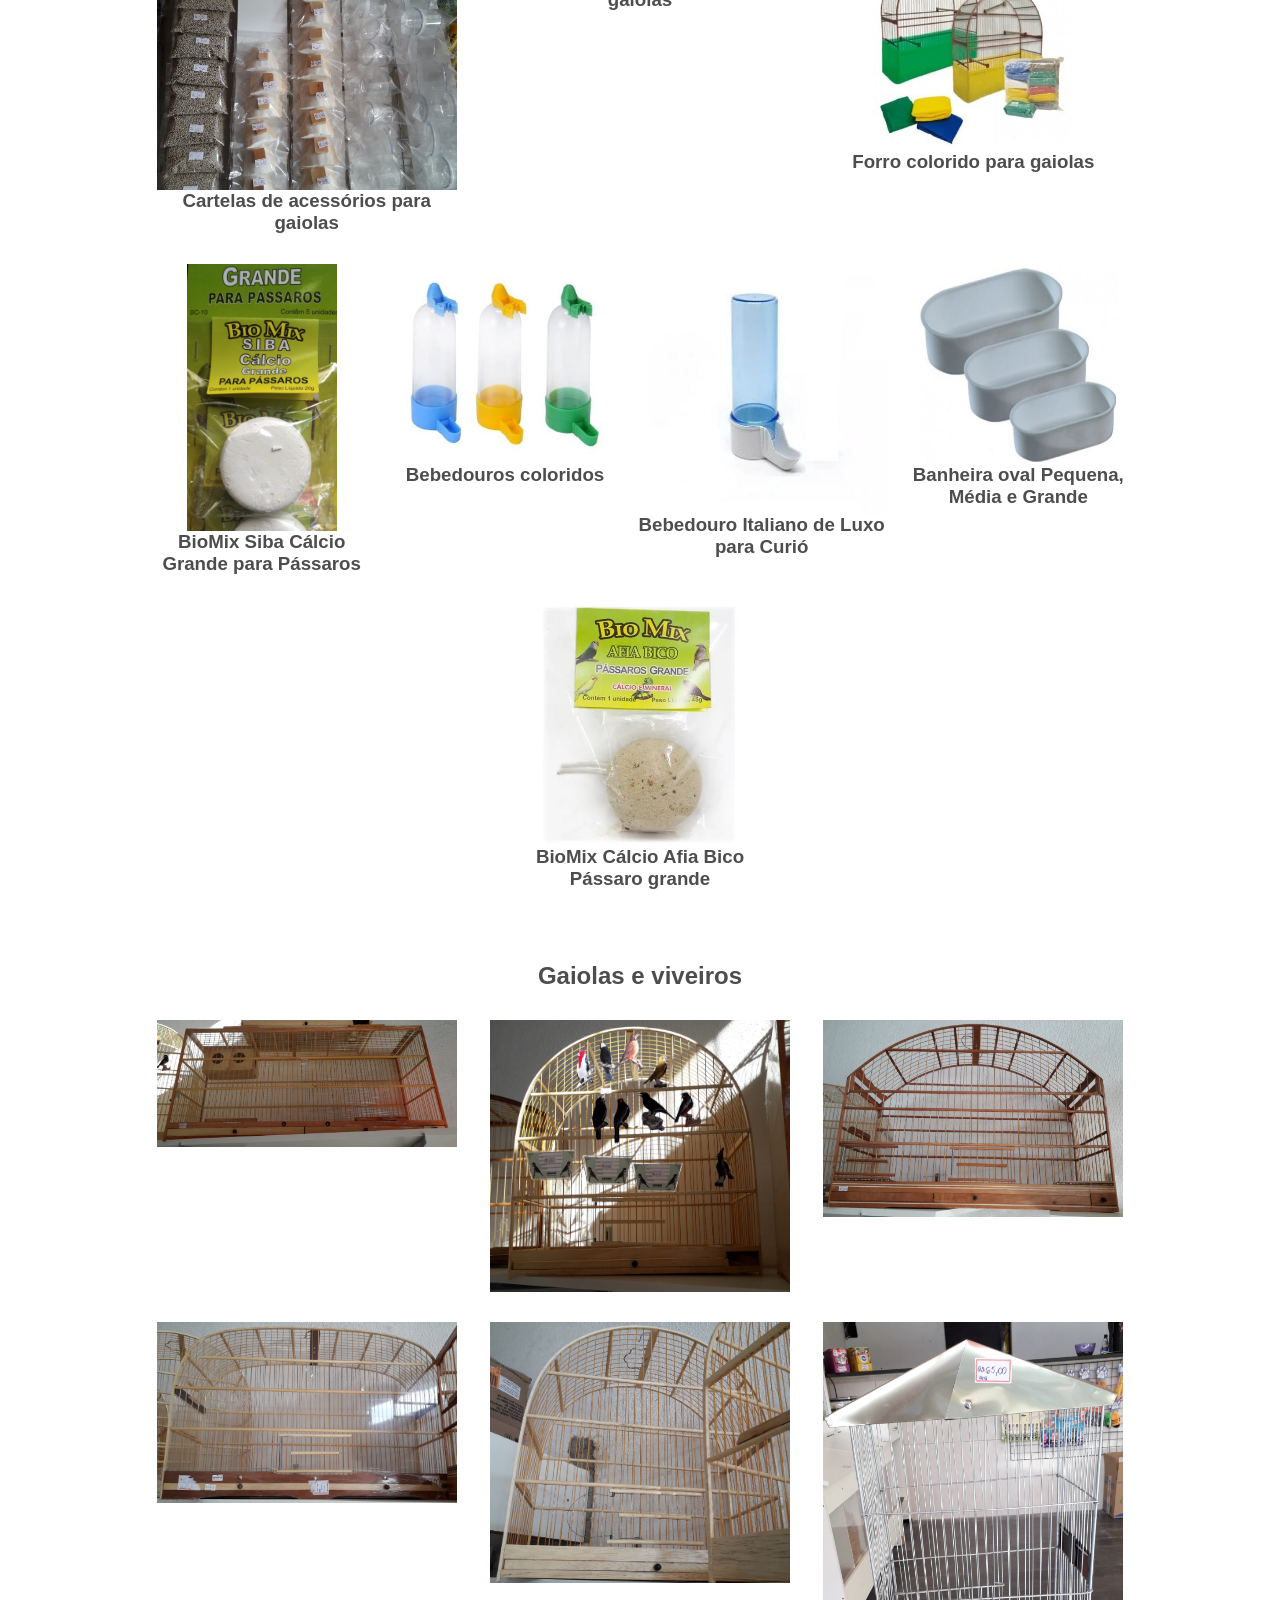
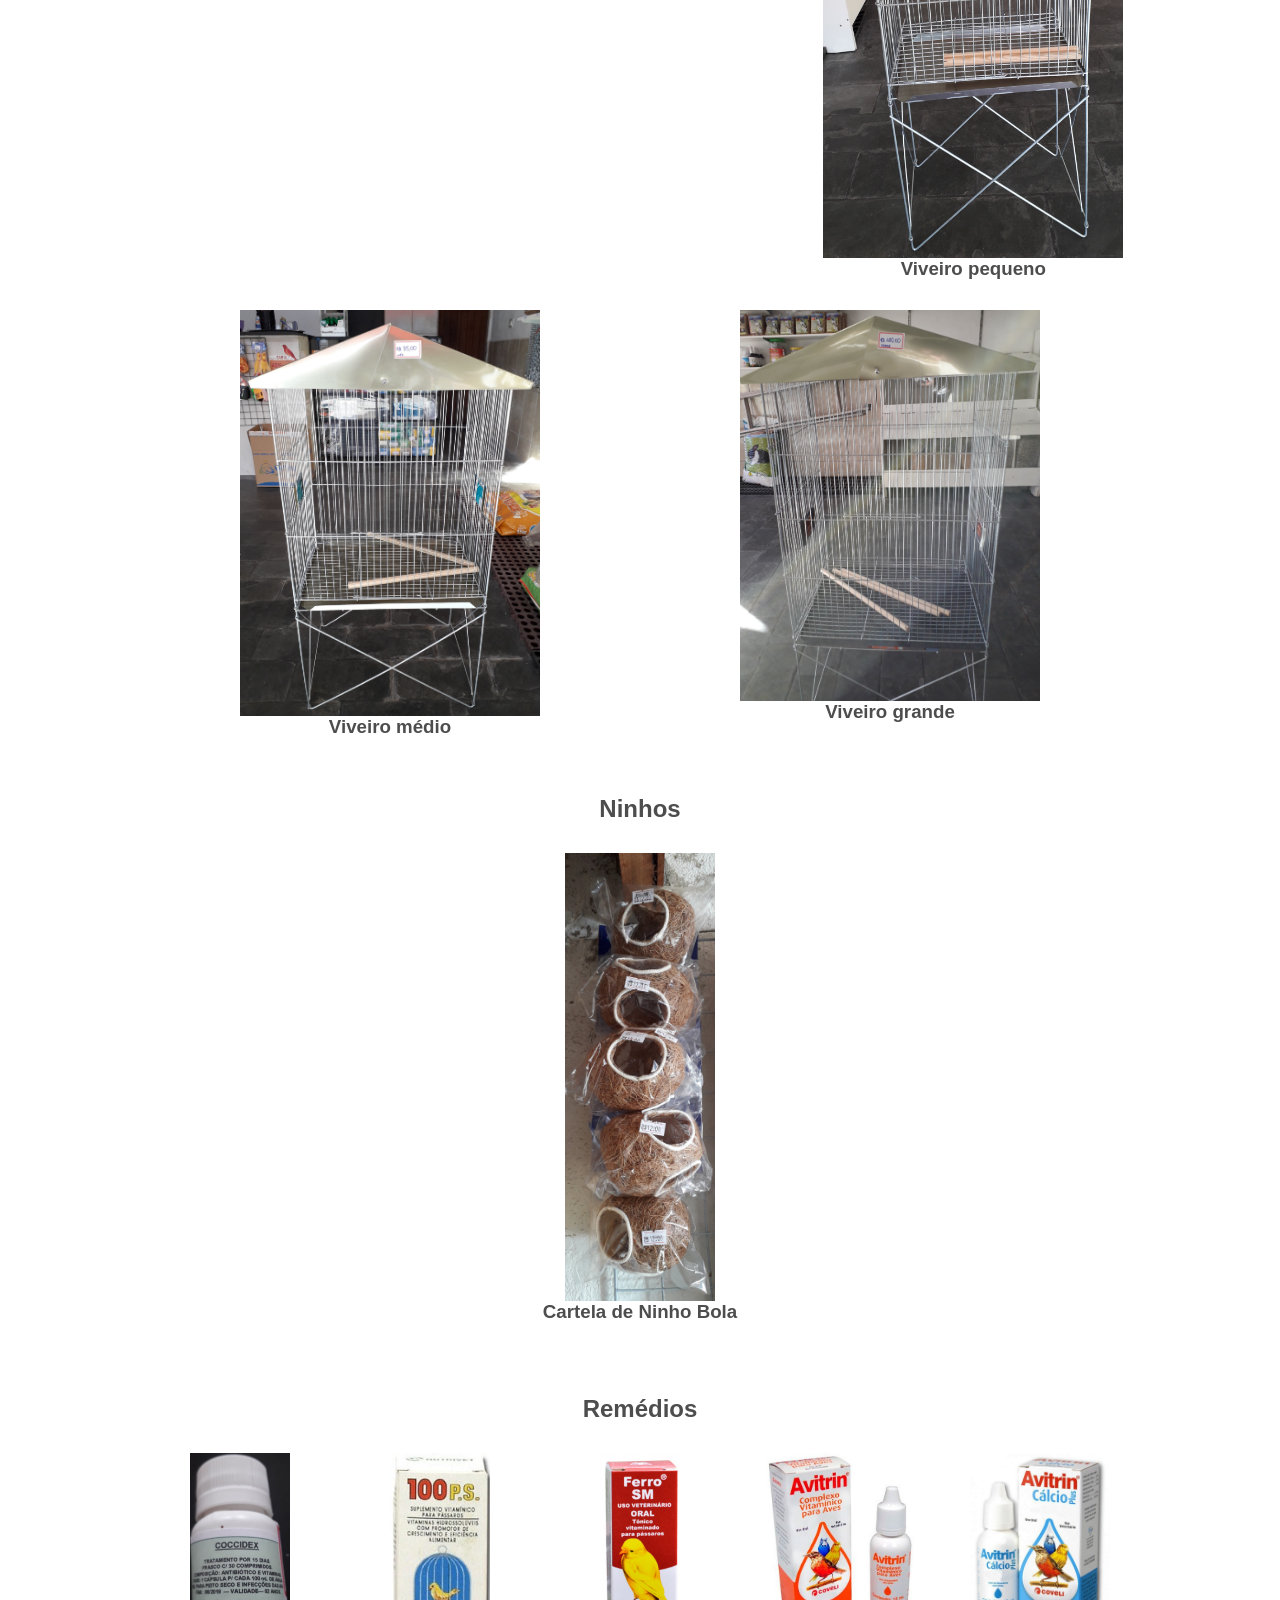
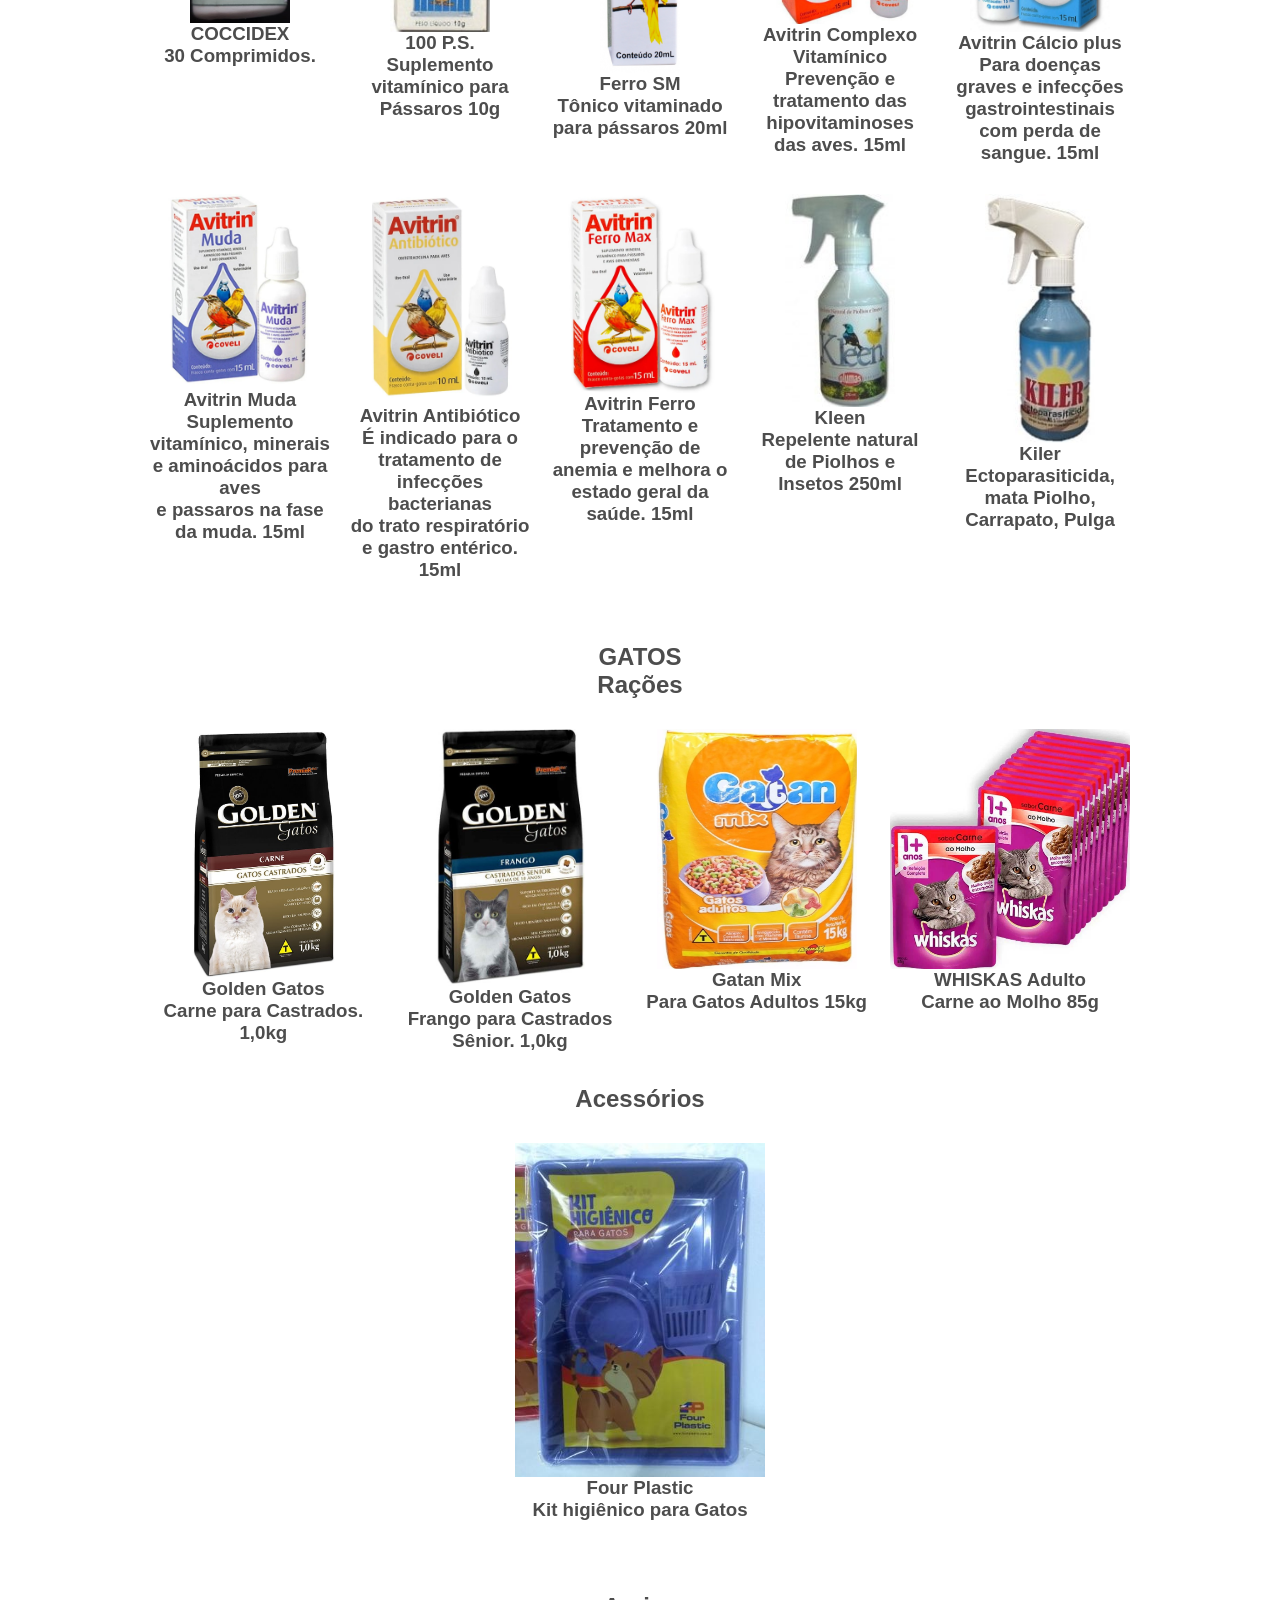
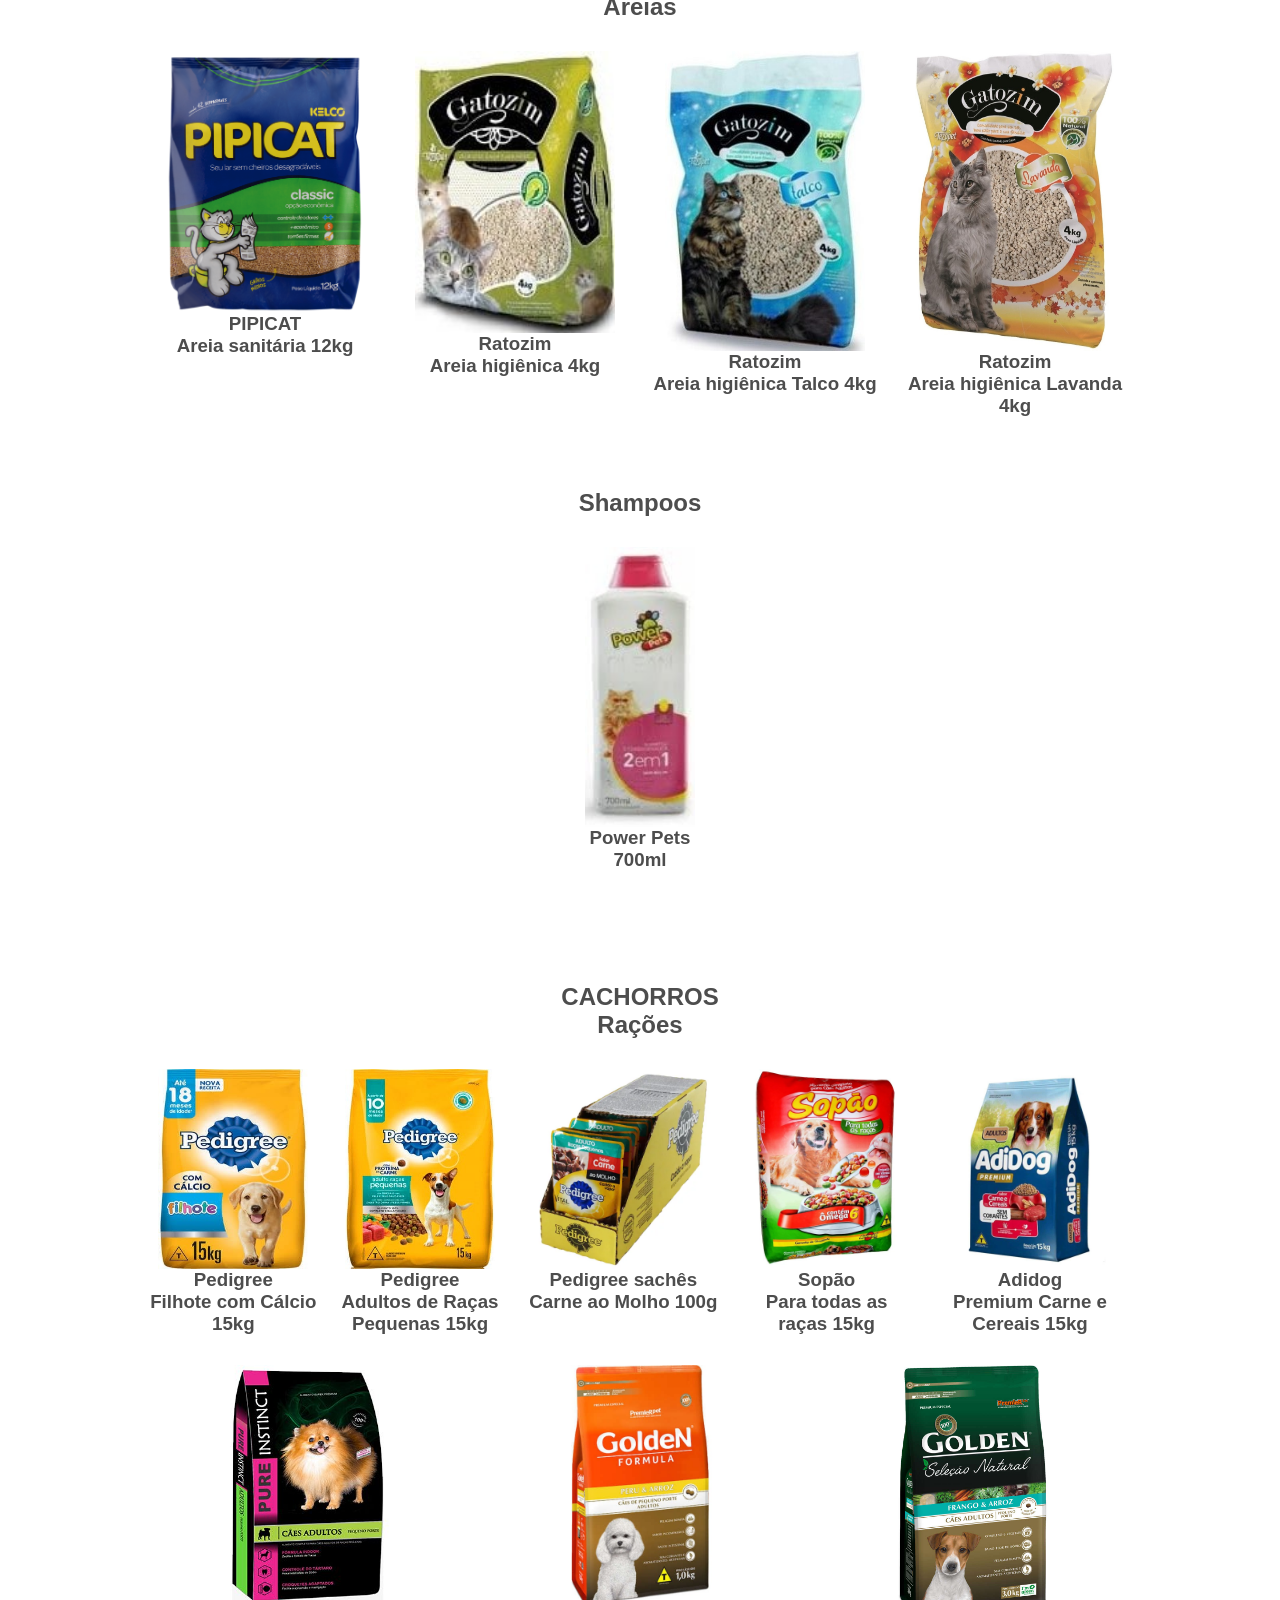
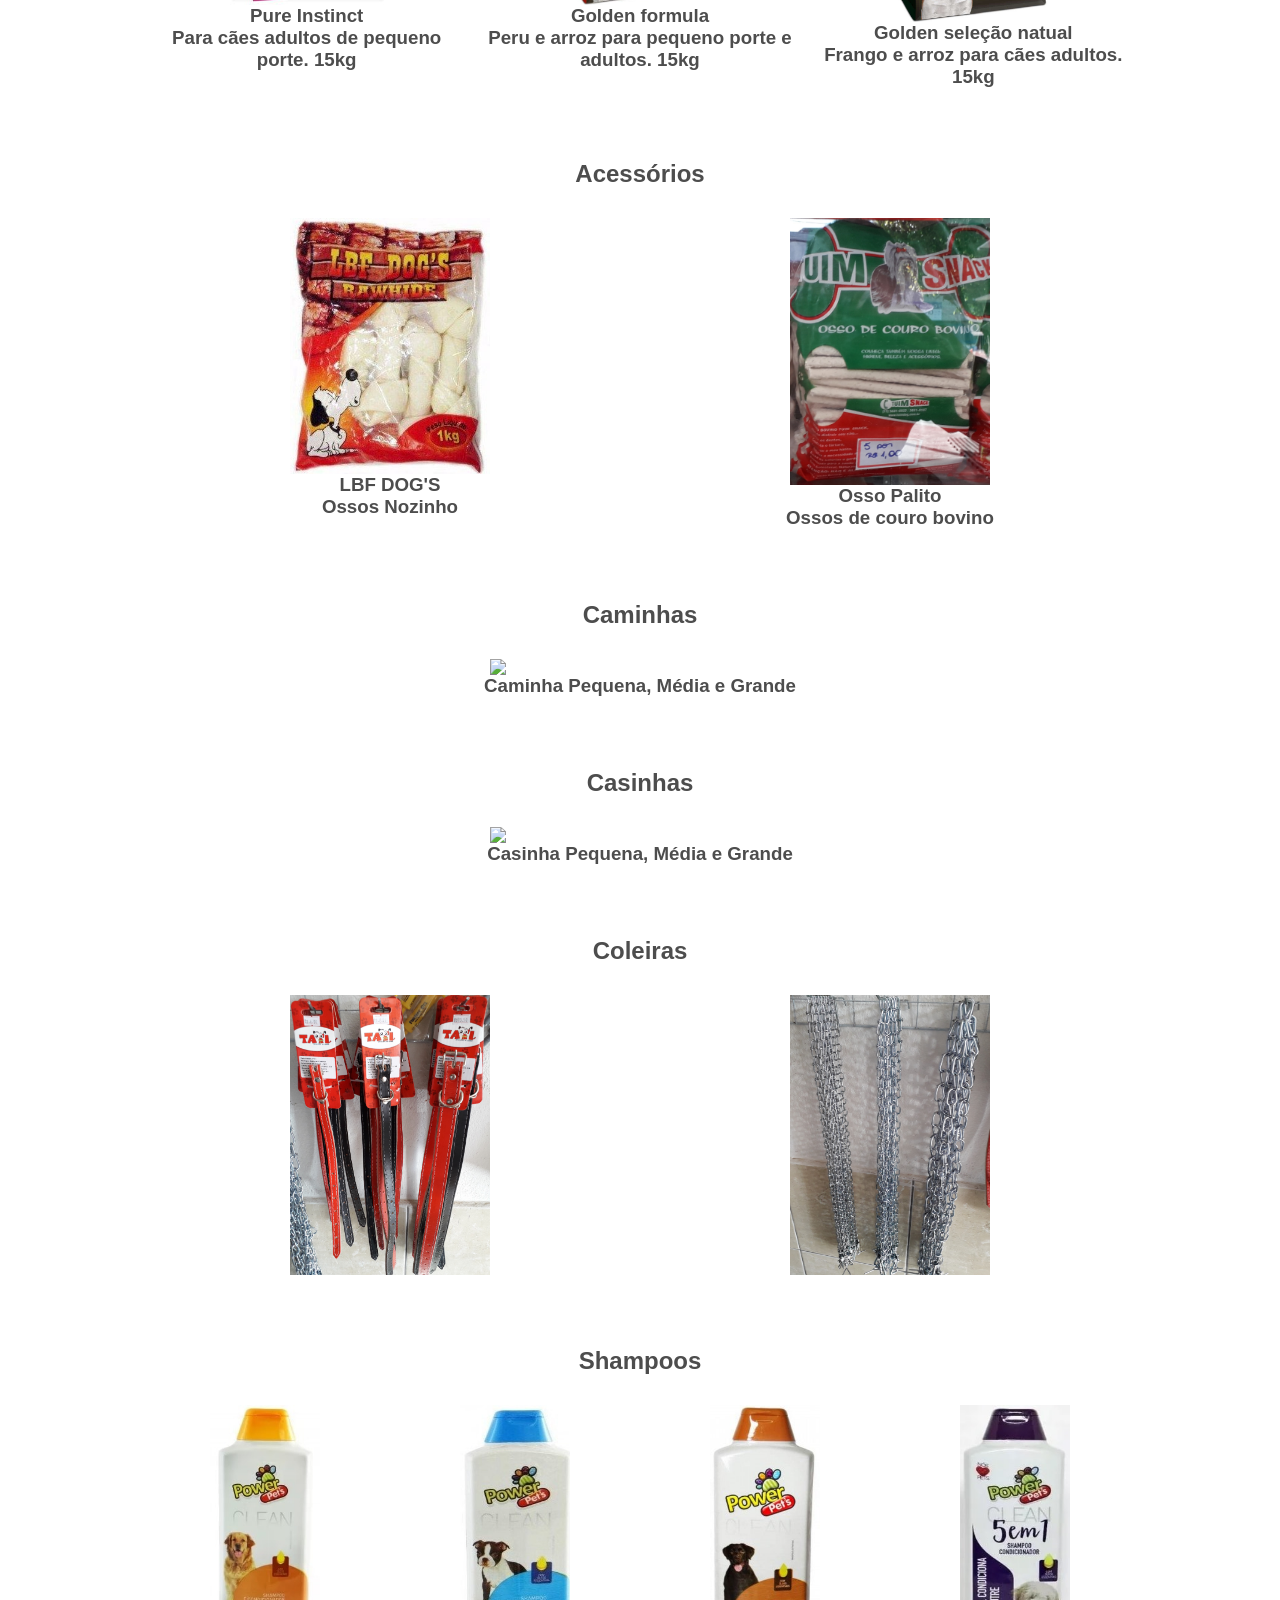
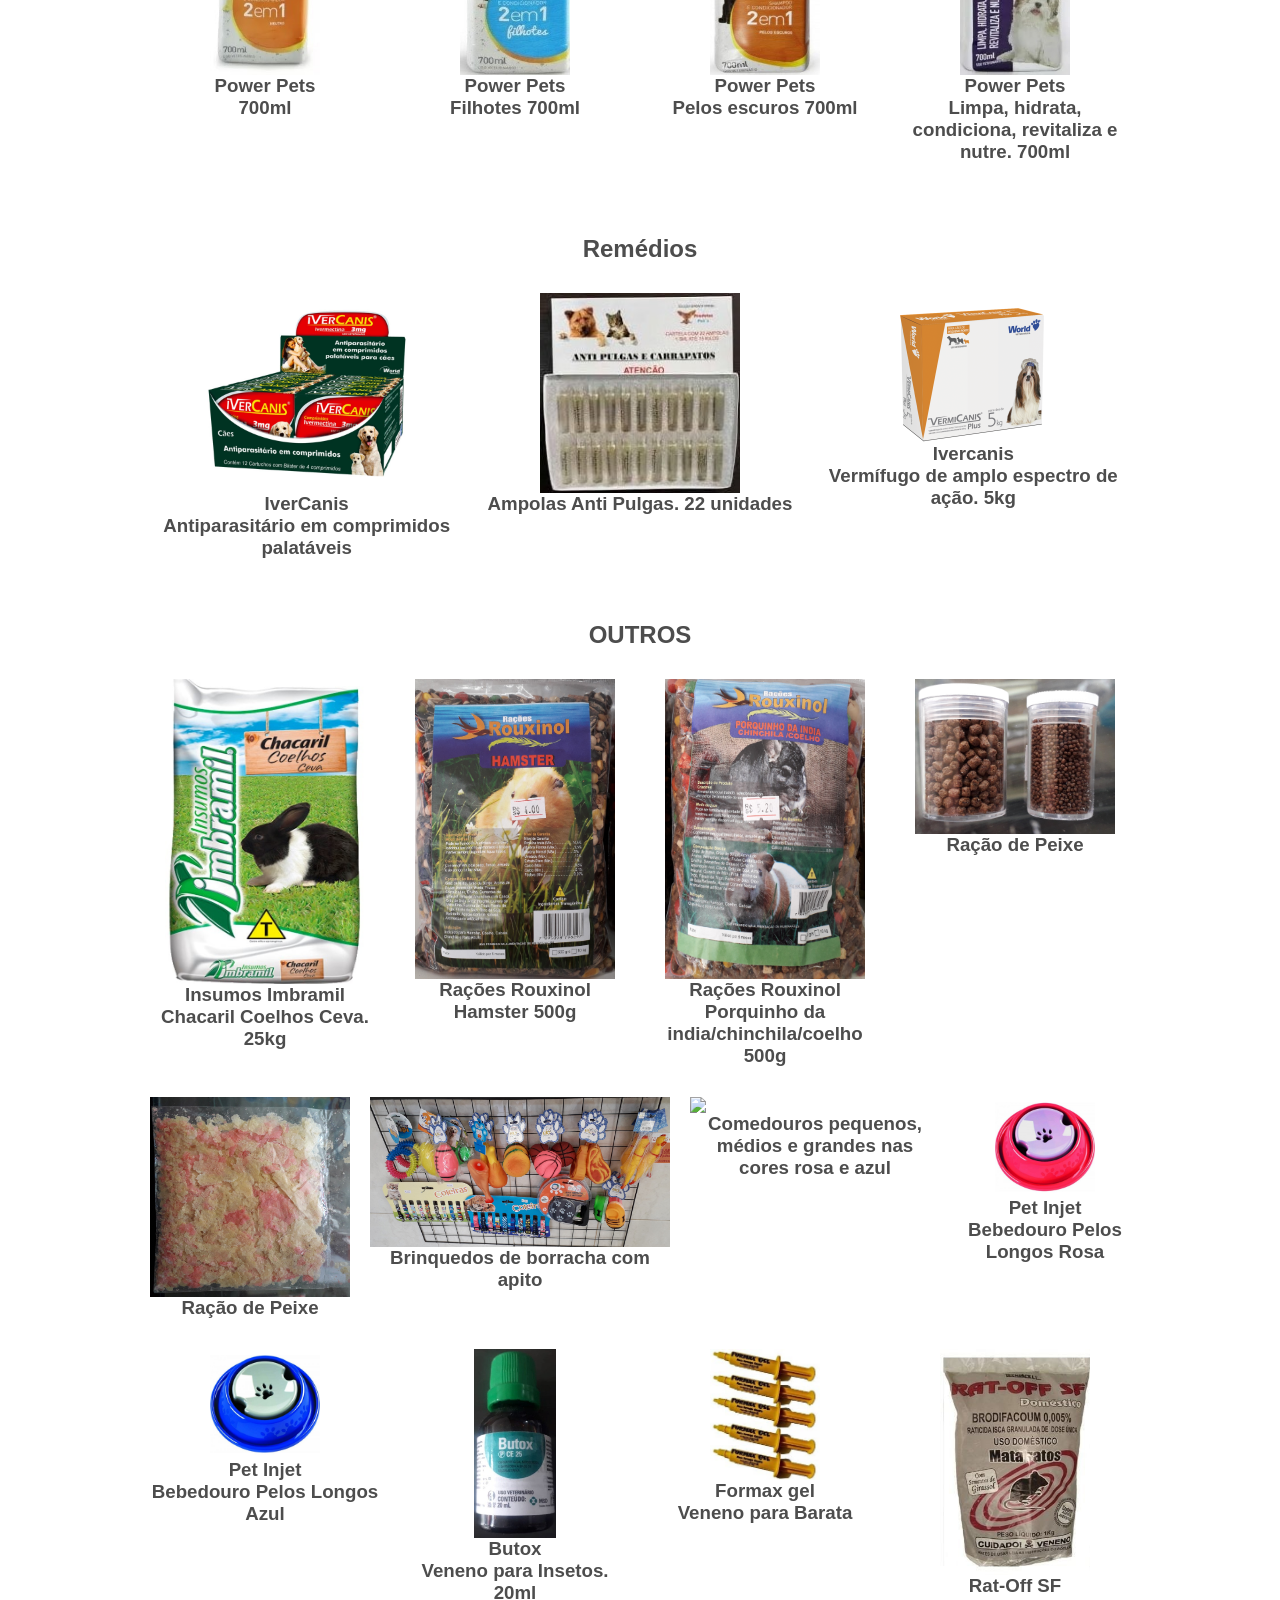
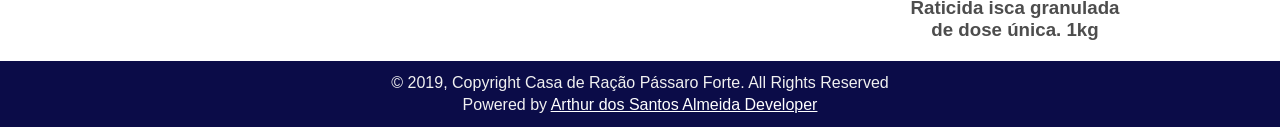
==== commit 9f5a251d: "Update index.html" ====
--- a/public_html/index.html
+++ b/public_html/index.html
@@ -49,28 +49,22 @@
             <div>
                 <img src="img/racaoPassaros/racaoPassaro.jpg" width="200px" height="200px">
                 <h3>Mistura Periquito</h3>
-                <strong><p style="color: blue;">R$ 6,50kg</p></strong>
-            </div>
-            
+            </div>
             <div>
                 <img src="img/racaoPassaros/RacaoPassaro2.jpg" width="200px" height="200px">
                 <h3>Alpiste</h3>
-                <strong><p style="color: blue;">R$ 7,00kg</p></strong>
             </div>
             <div>
                 <img src="img/racaoPassaros/racaoPassaro3.jpg" width="200px" height="200px">
                 <h3>Painço</h3>
-                <strong><p style="color: blue;">R$ 6,00kg</p></strong>
             </div>
             <div>
                 <img src="img/racaoPassaros/racaoPassaro4.jpg" width="200px" height="200px">
                 <h3>Girassol M</h3>
-                <strong><p style="color: blue;">R$ 7,00kg</p></strong>
             </div>
             <div>
                 <img src="img/racaoPassaros/racaoPassaro5.jpg" width="200px" height="200px">
                 <h3>Girassol G</h3>
-                <strong><p style="color: blue;">R$ 7,00kg</p></strong>
             </div>
             <div>
                 <img src="img/racaoPassaros/racaoPassaro6.jpg" width="200px" height="200px">
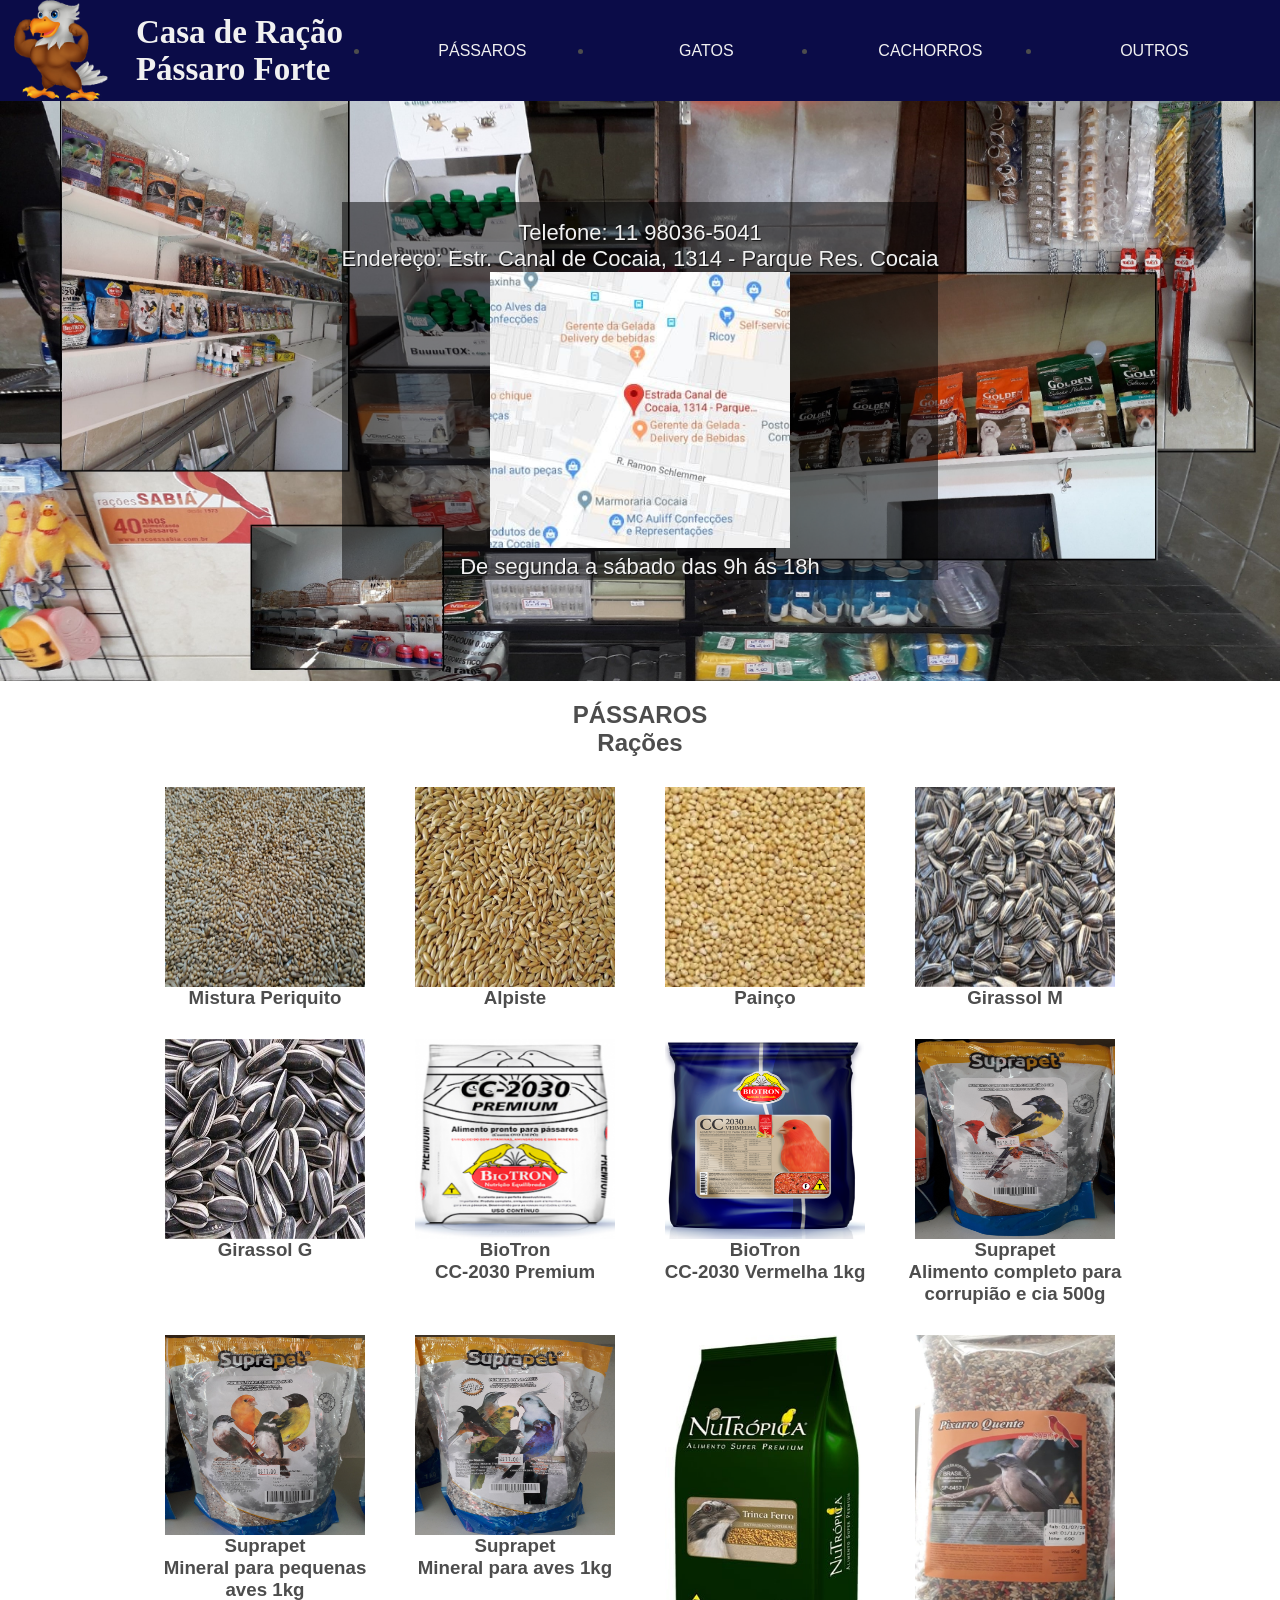
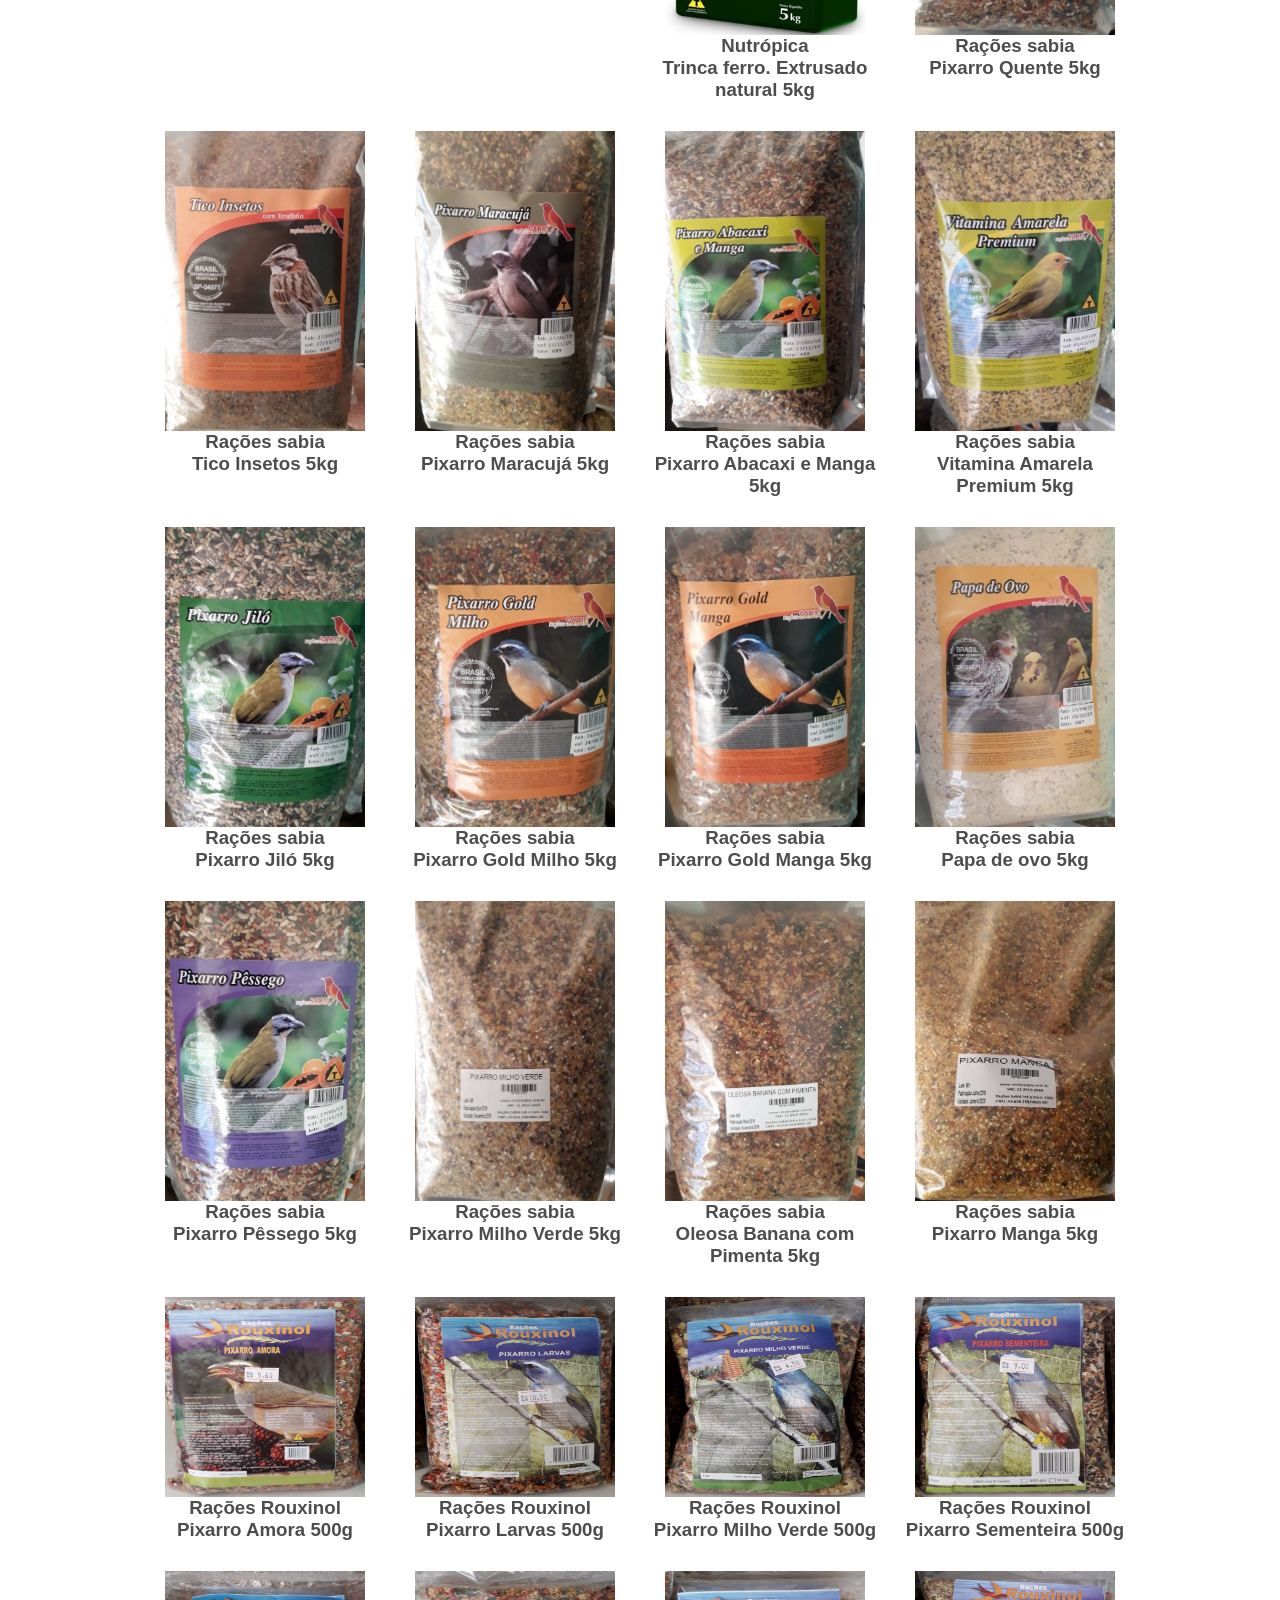
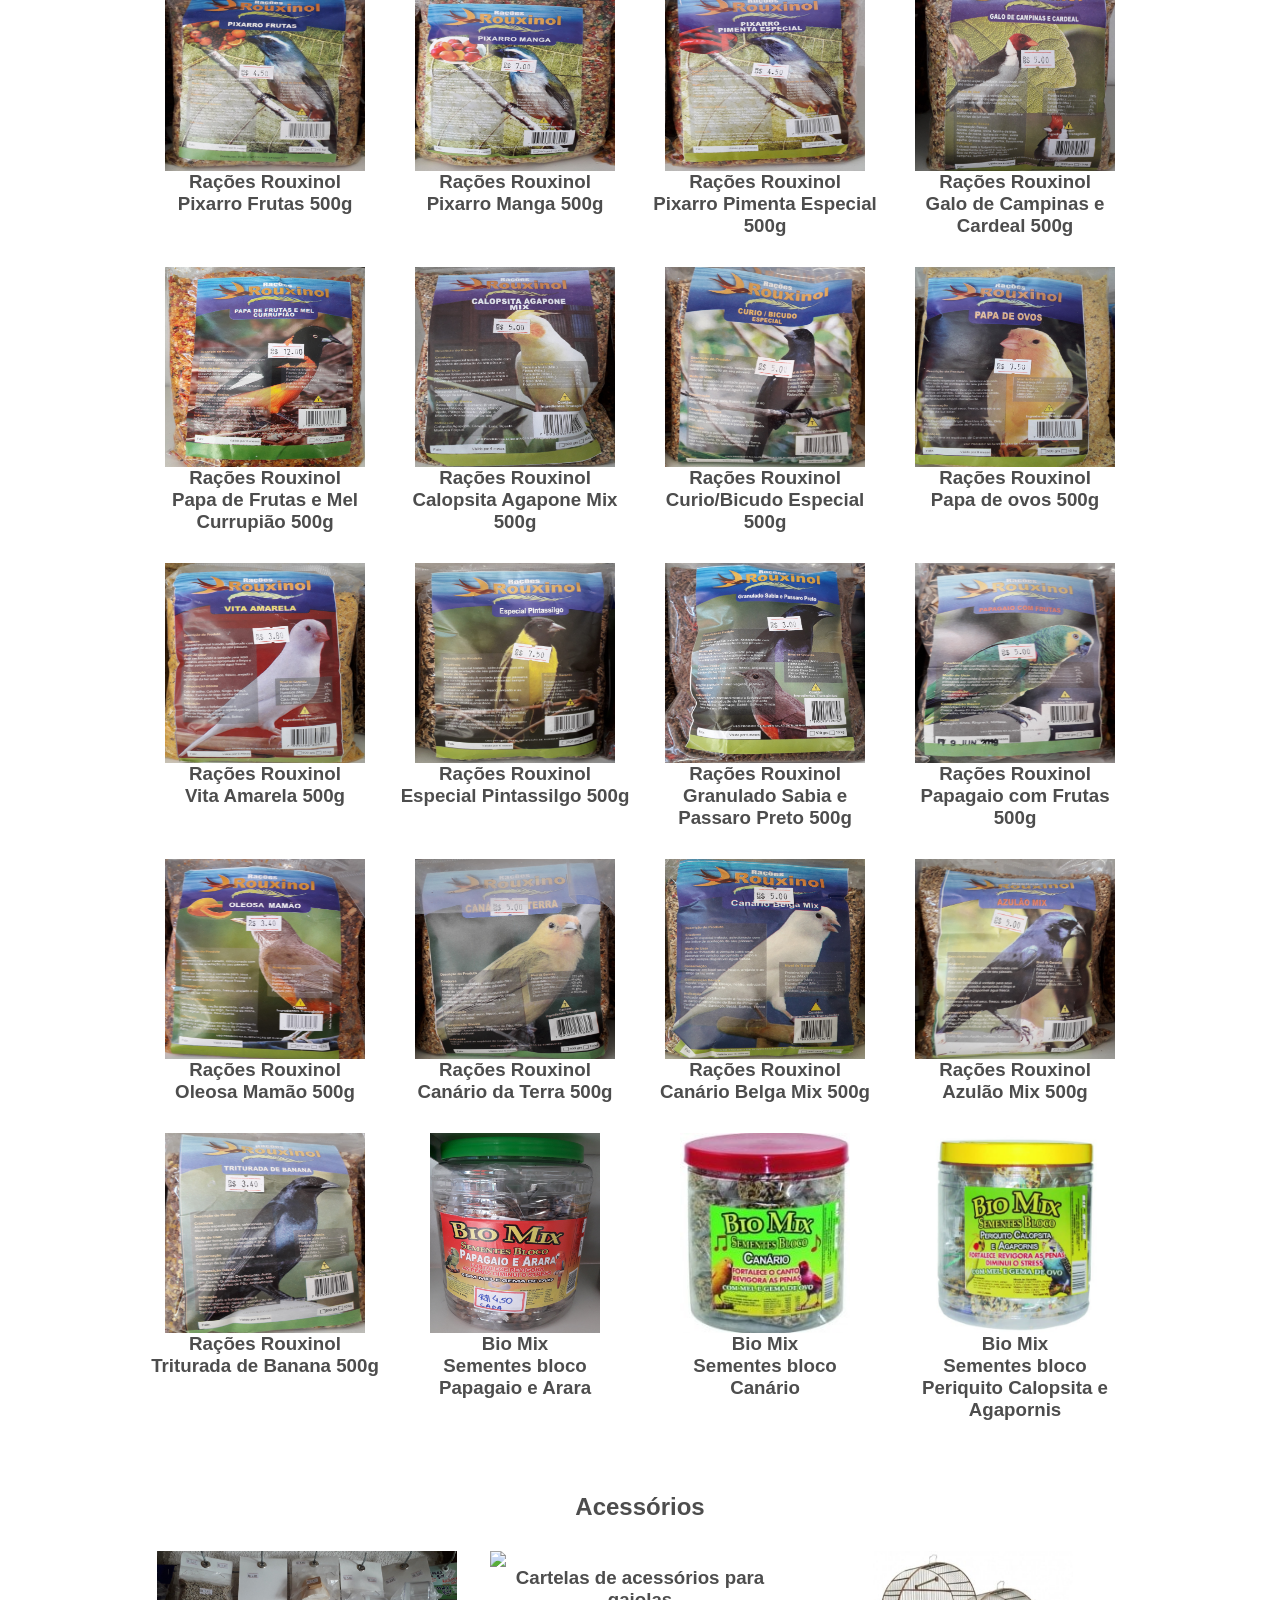
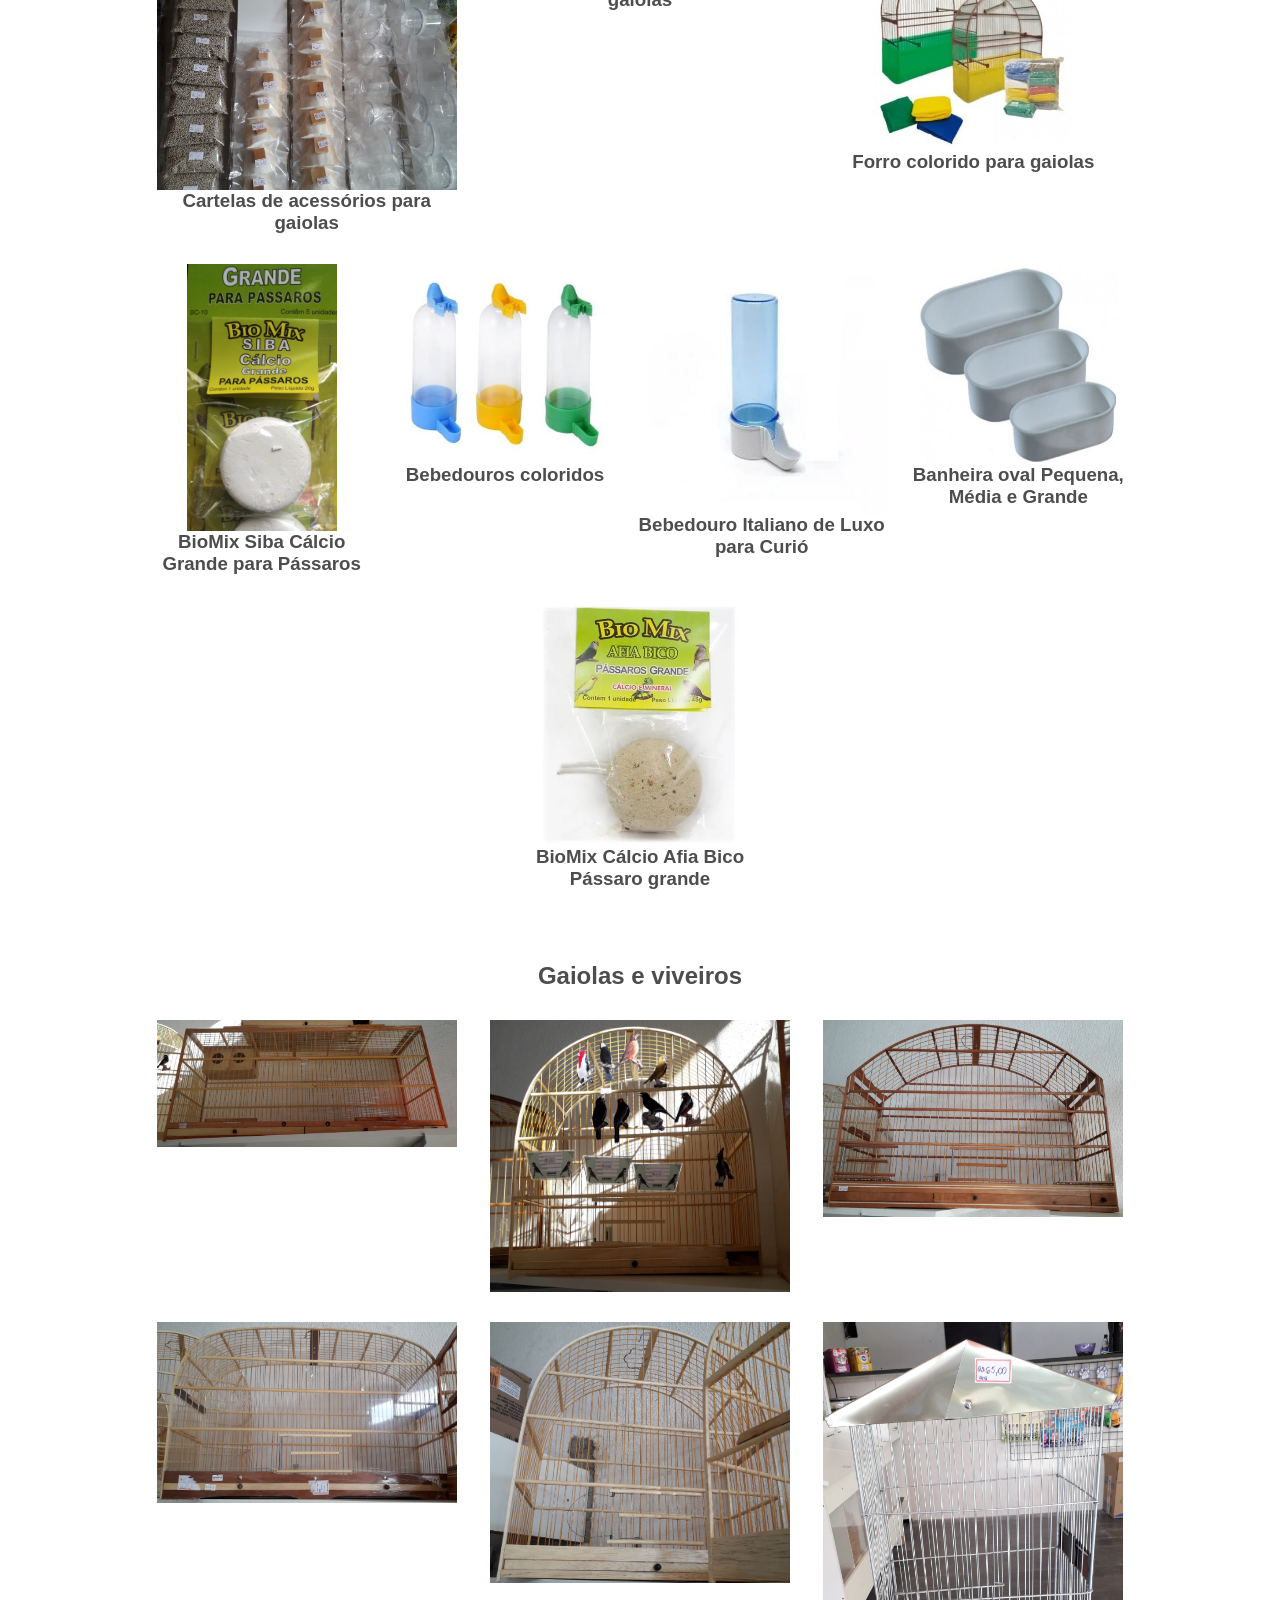
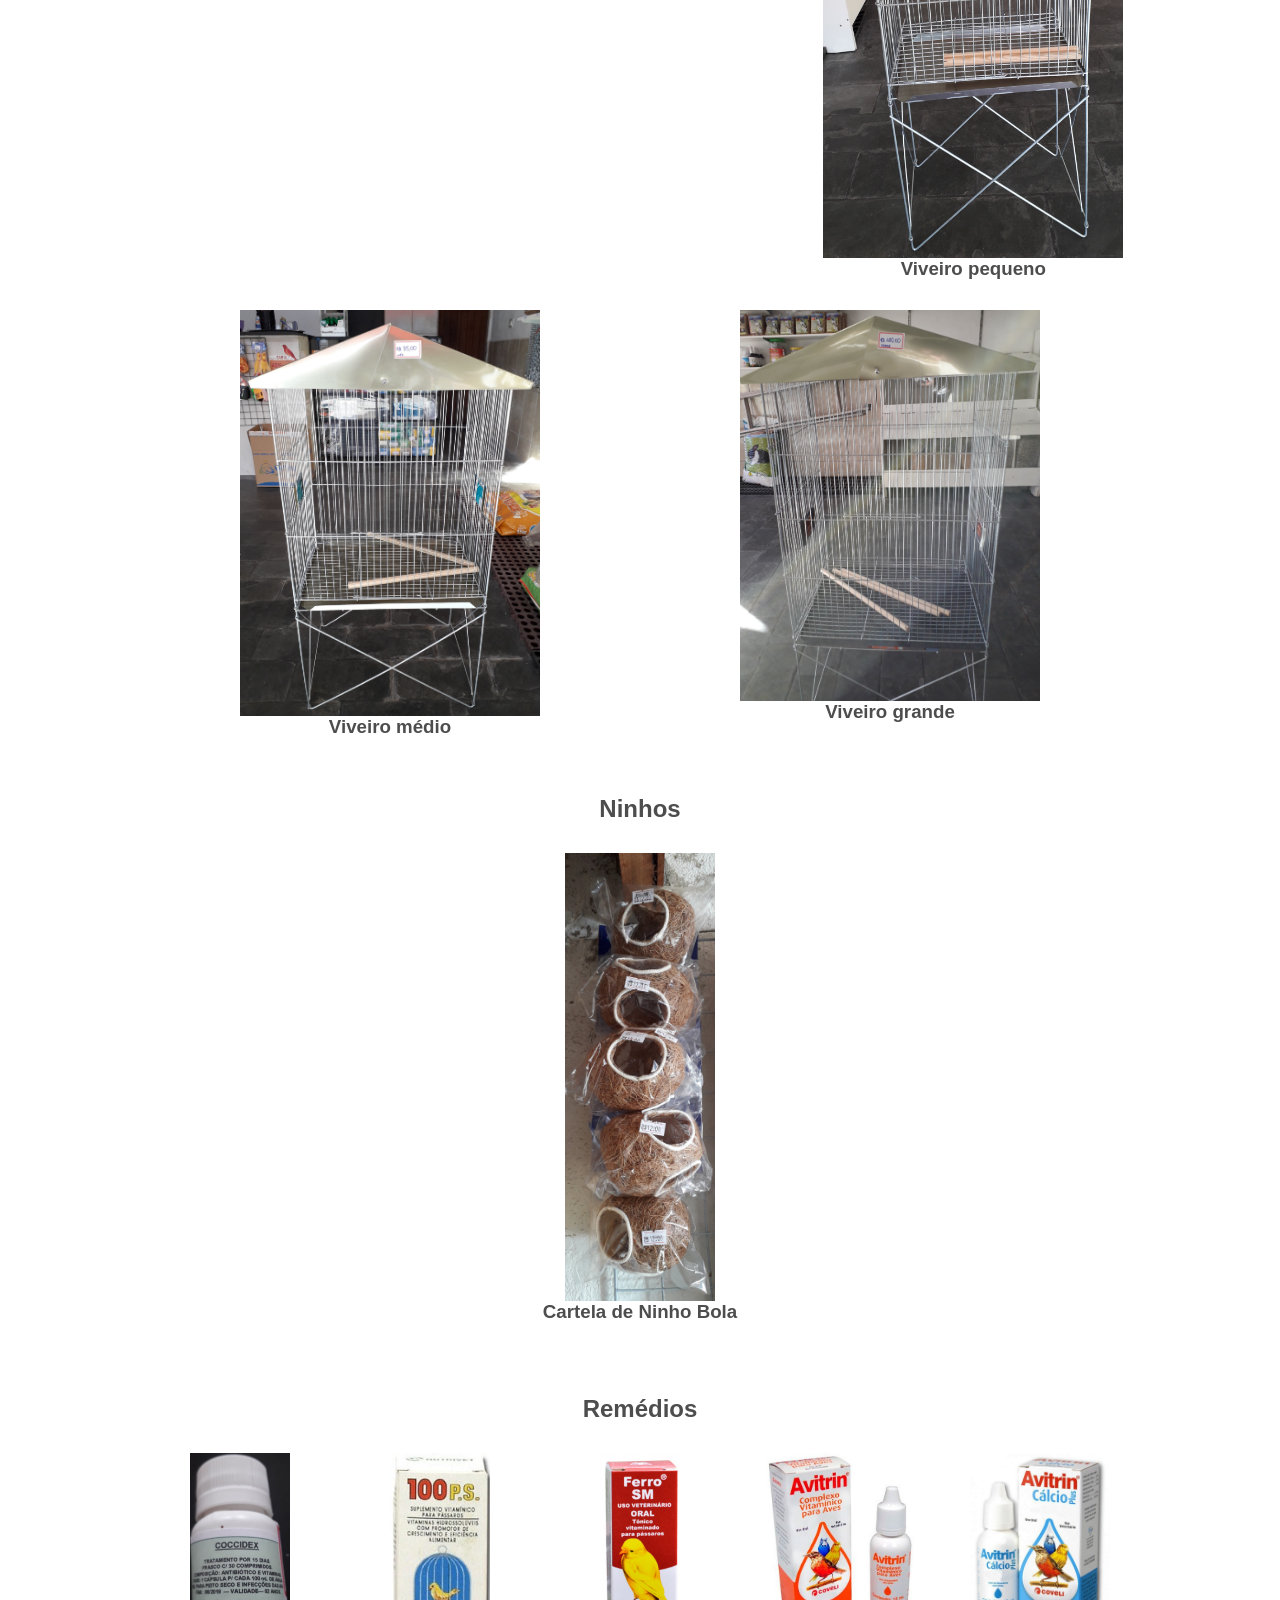
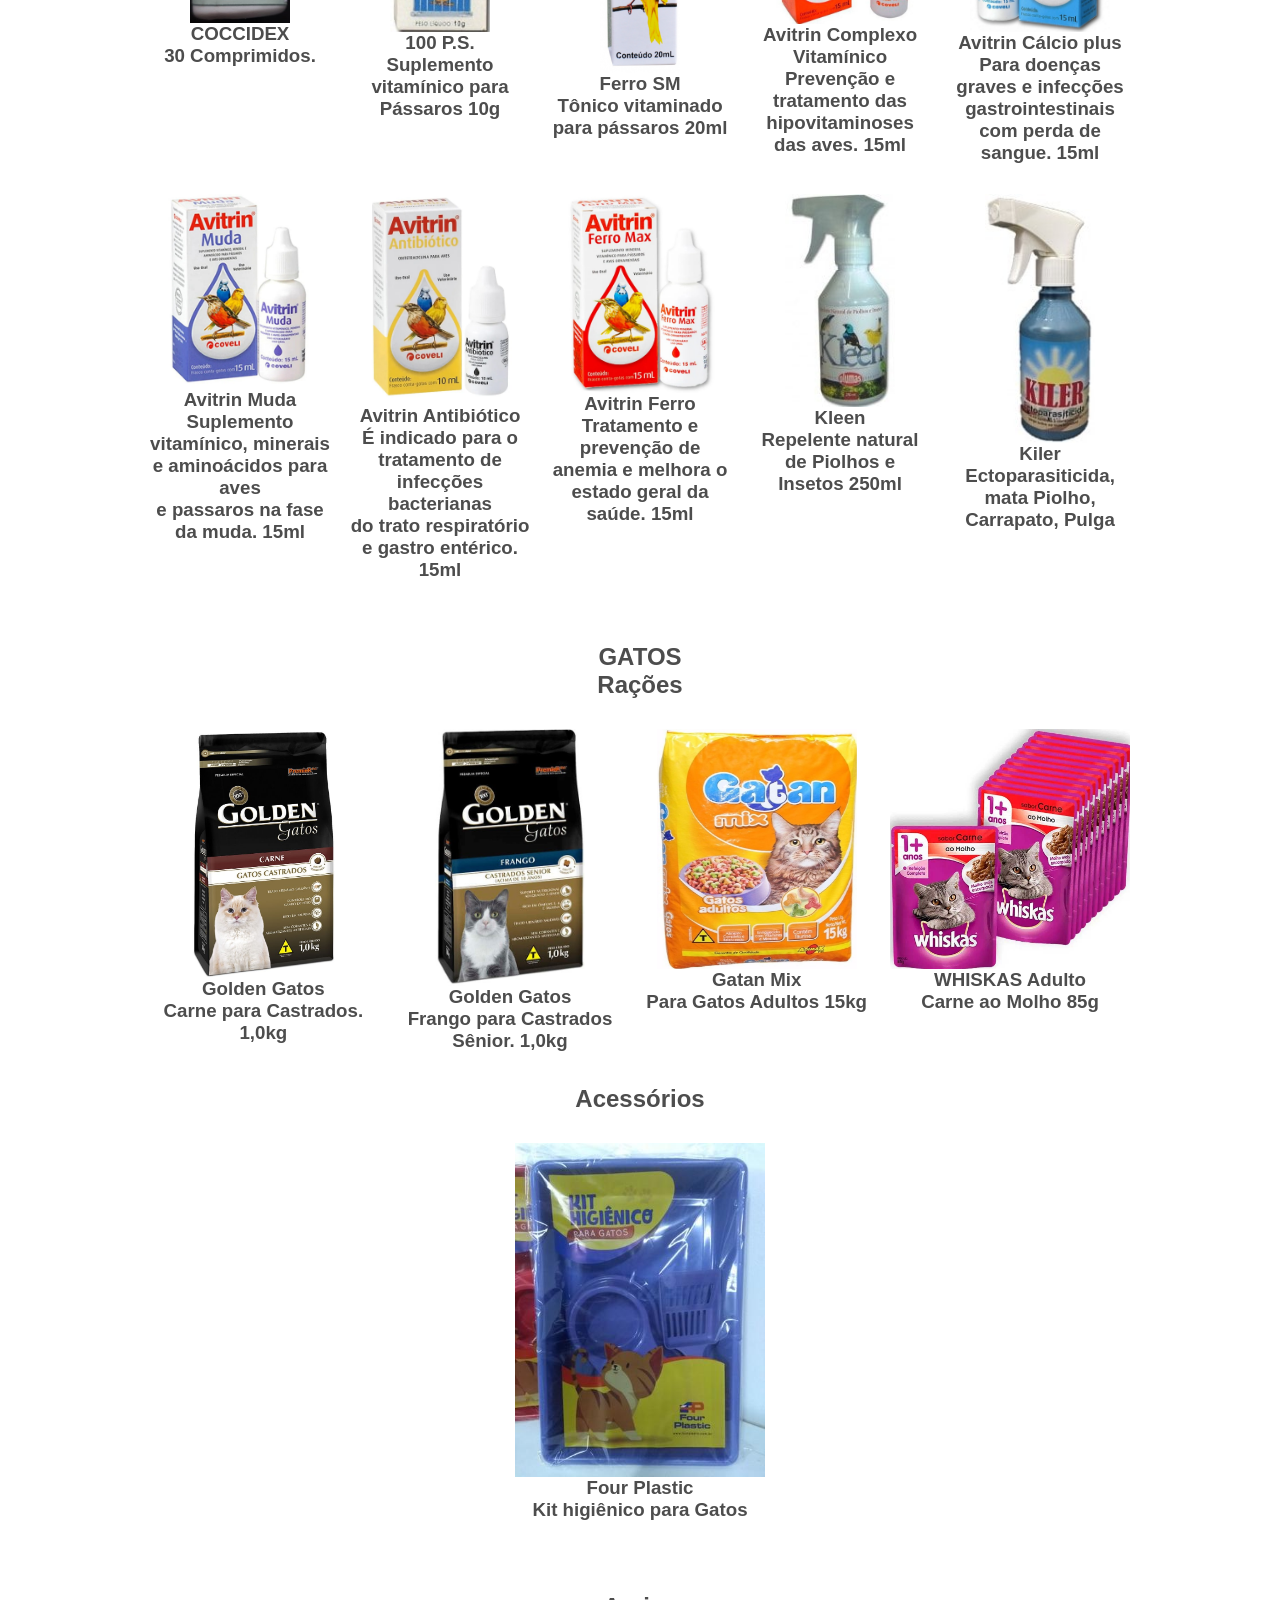
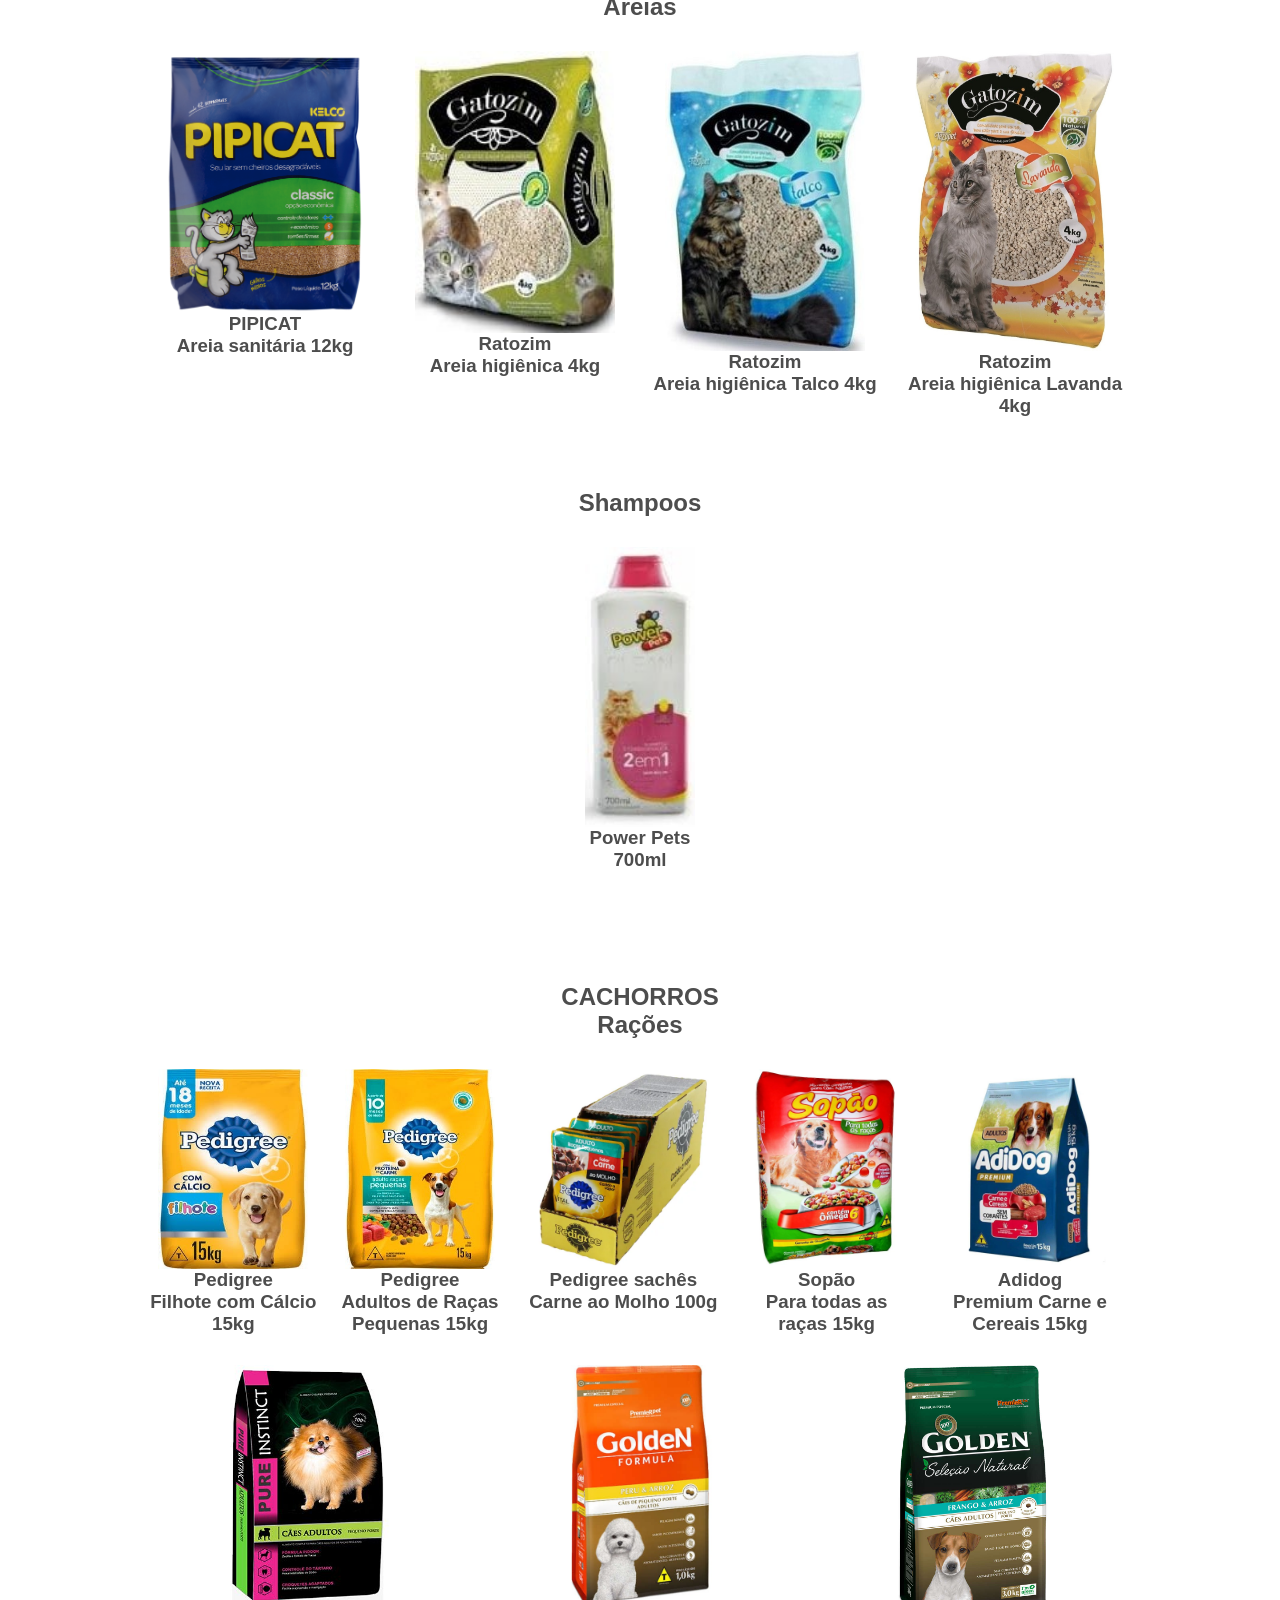
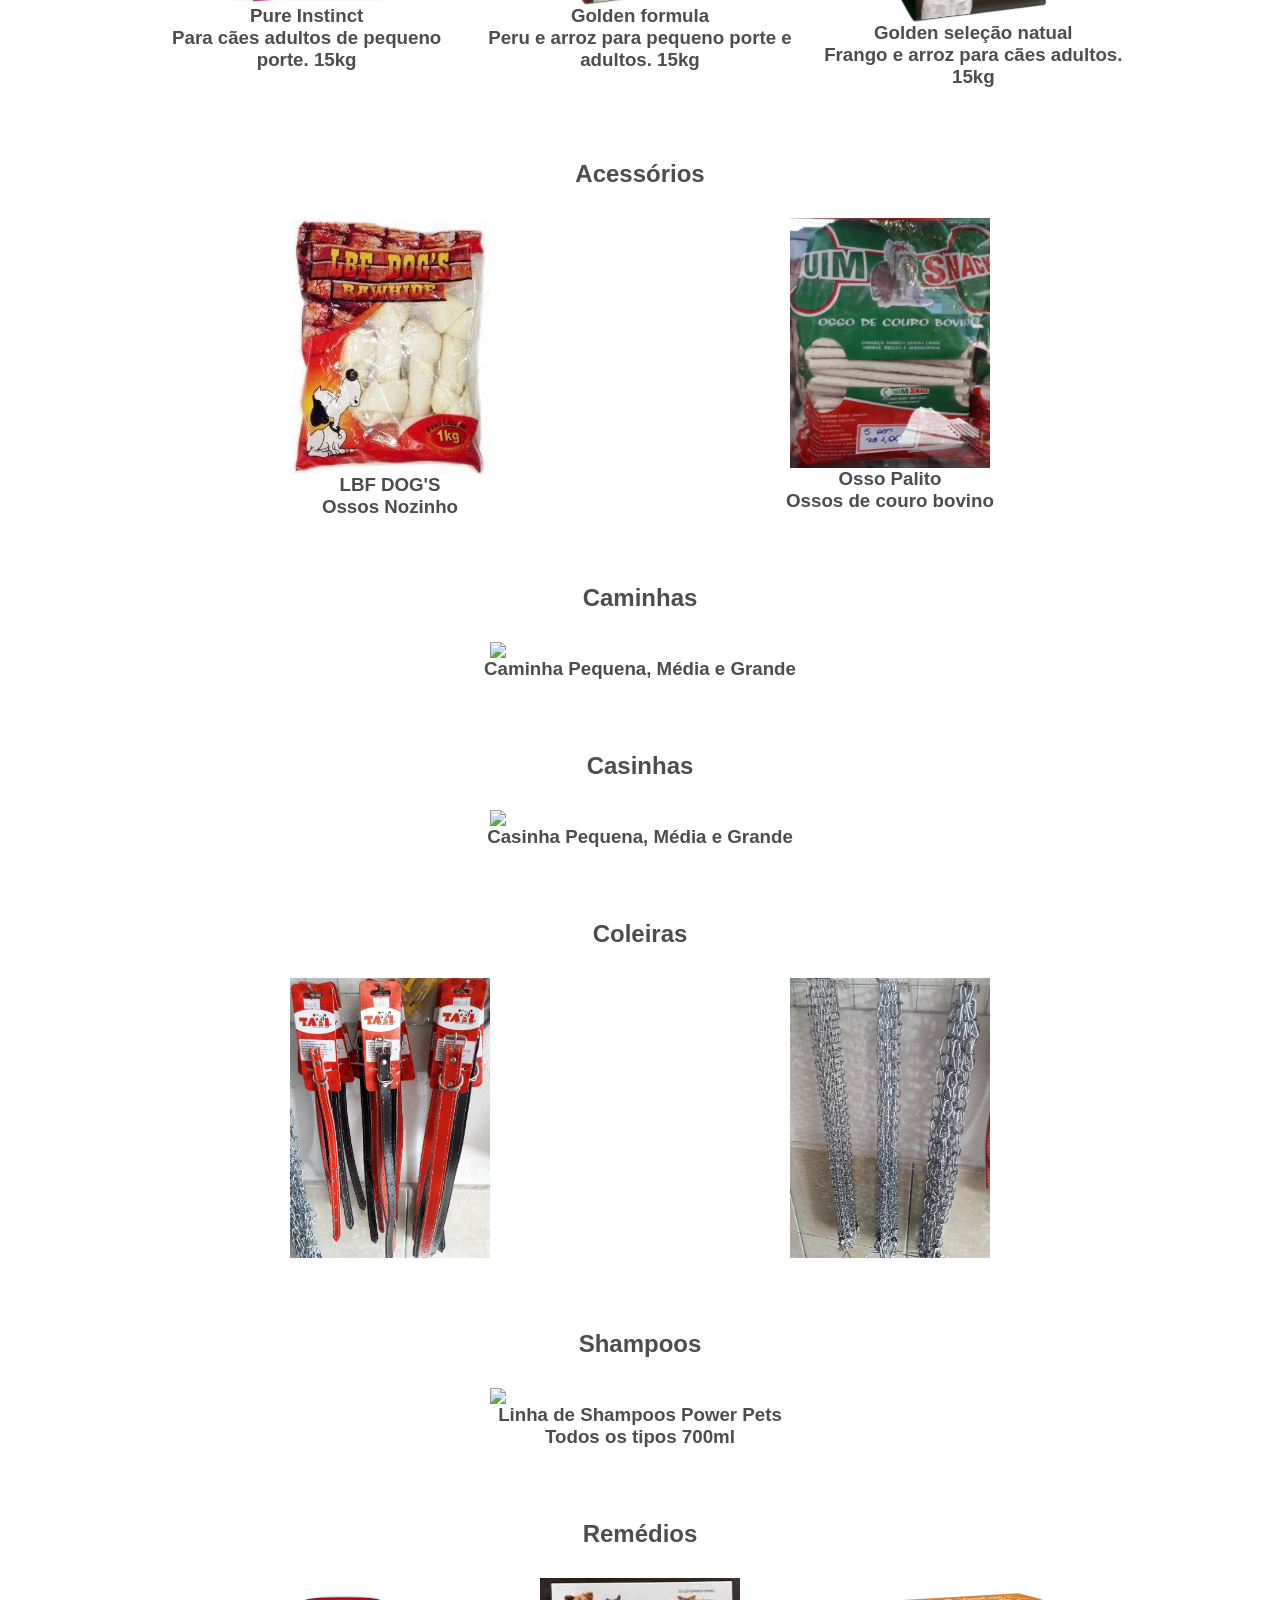
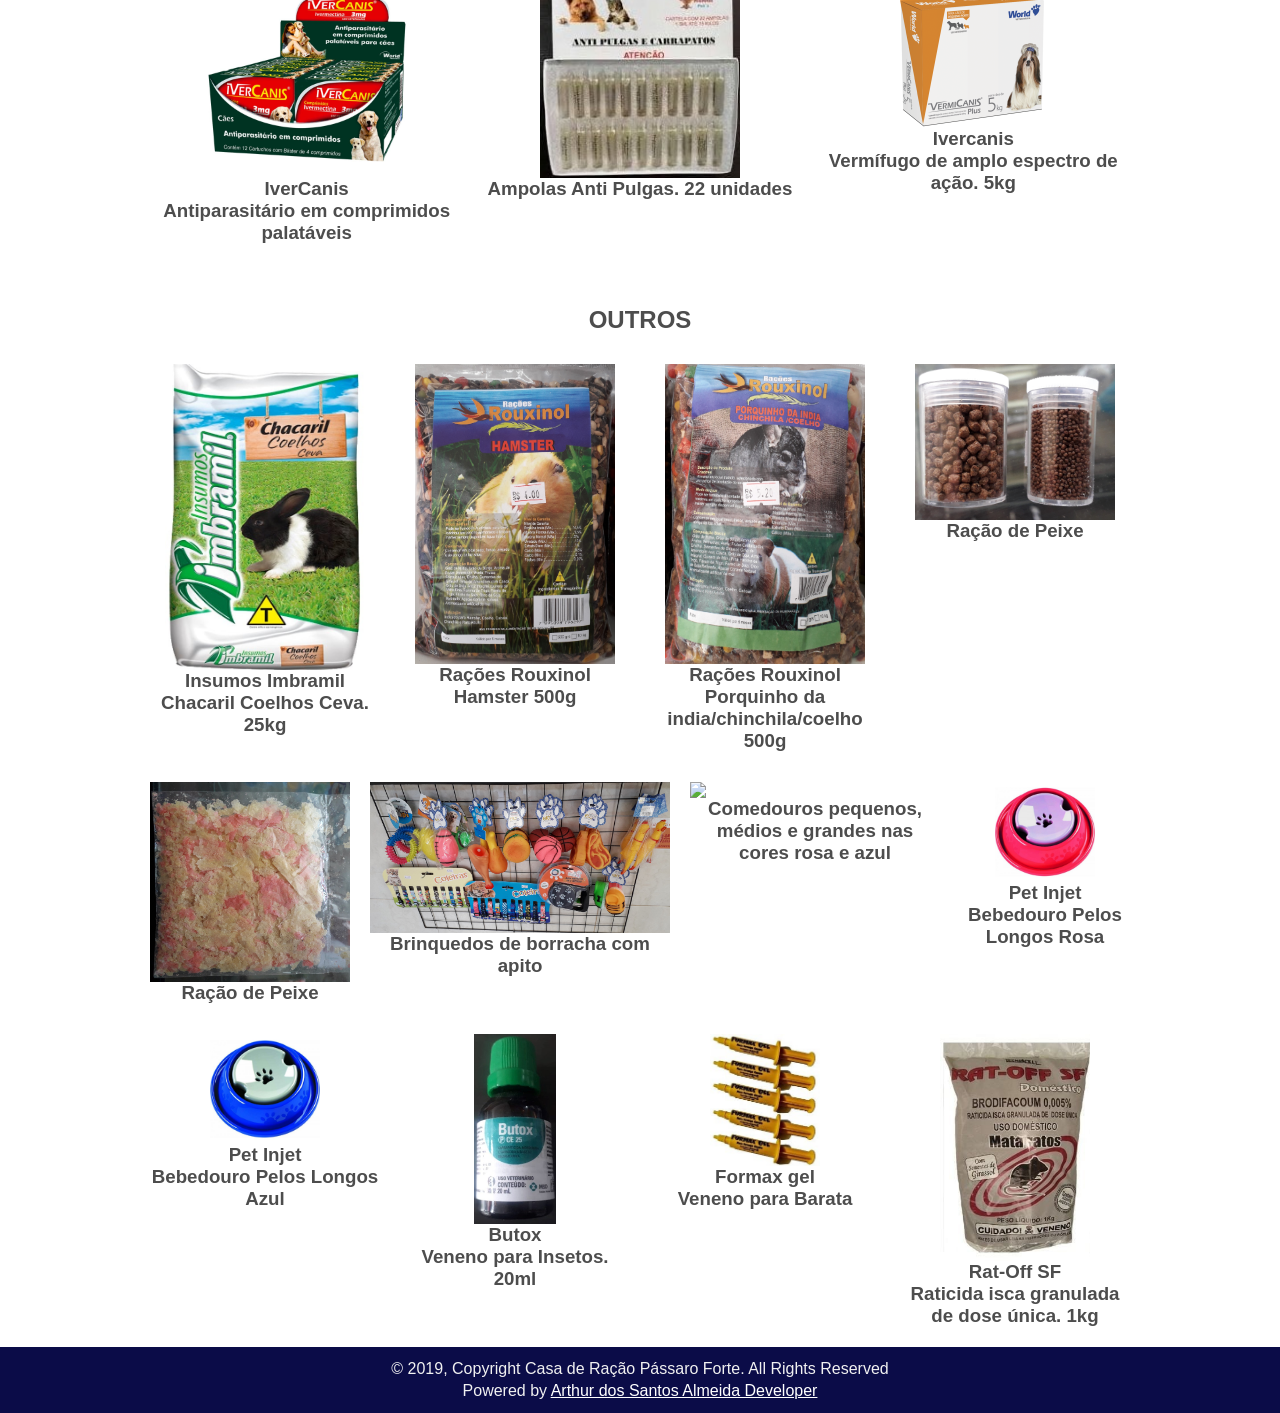
==== commit 3666d6de: "Add files via upload" ====
--- a/public_html/index.html
+++ b/public_html/index.html
@@ -444,7 +444,7 @@
                 <h3>LBF DOG'S<br> Ossos Nozinho</h3>
             </div>
             <div>
-                <img src="img/acessoriosCachorros/acessoriosCachorro4.jpg" width="200px">
+                <img src="img/acessoriosCachorros/acessoriosCachorro4.jpg" width="200px" height="250px">
                 <h3>Osso Palito<br> Ossos de couro bovino</h3>
                 <br><br><br><br>
             </div>
@@ -470,20 +470,8 @@
             </div>
             <h2>Shampoos</h2>
             <div>
-                <img src="img/shampoCachorros/shampoCachorro4.jpg" width="110px" height="270px">
-                <h3>Power Pets<br> 700ml</h3>
-            </div>
-            <div>
-                <img src="img/shampoCachorros/shampoCachorro2.jpg" width="110px" height="270px">
-                <h3>Power Pets<br> Filhotes 700ml</h3>
-            </div>
-            <div>
-                <img src="img/shampoCachorros/shampoCachorro3.jpg" width="110px" height="270px">
-                <h3>Power Pets<br> Pelos escuros 700ml</h3>
-            </div>
-            <div>
-                <img src="img/shampoCachorros/shampoCachorro5.jpg" width="110px" height="270px">
-                <h3>Power Pets<br> Limpa, hidrata, condiciona, revitaliza e nutre. 700ml</h3>
+                <img src="img/shampoCachorros/shampoCachorro.jpg" width="300px">
+                <h3>Linha de Shampoos Power Pets<br>Todos os tipos 700ml</h3>
                 <br><br><br><br>
             </div>
             <h2>Remédios</h2>
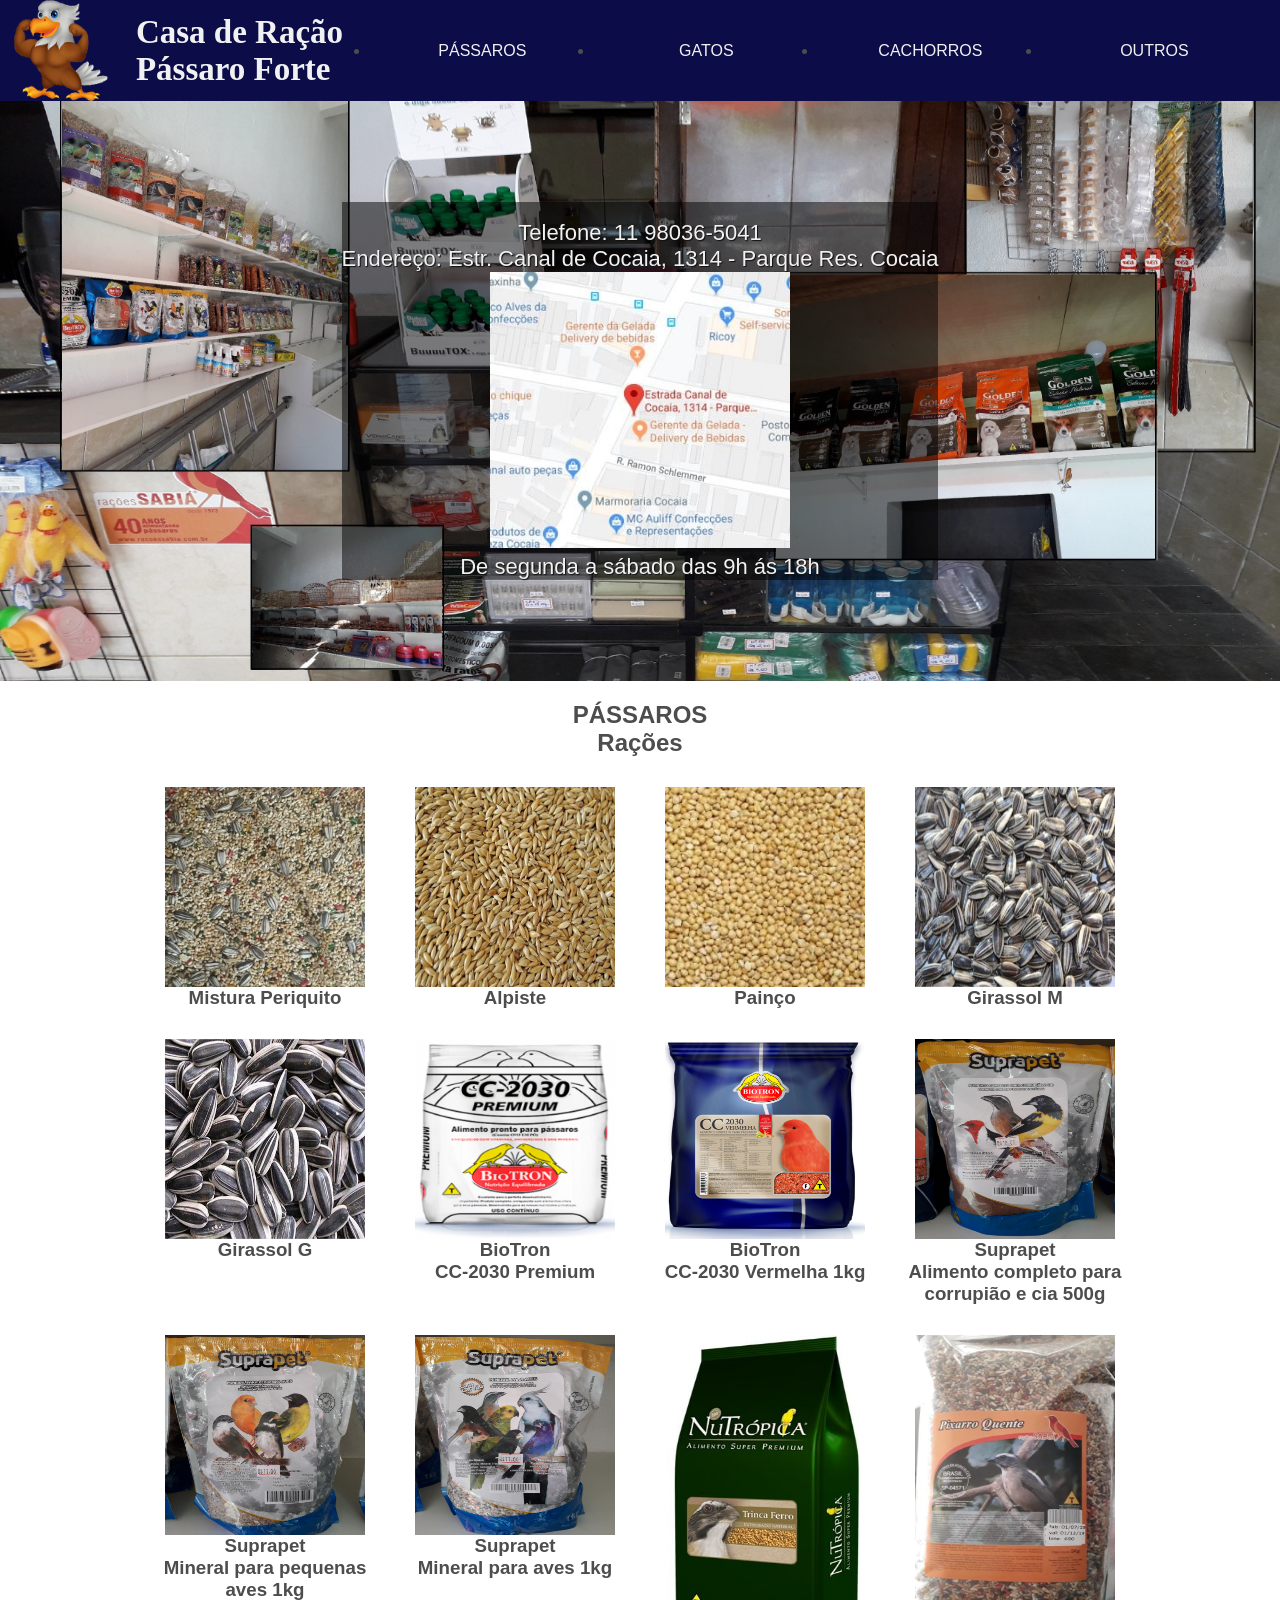
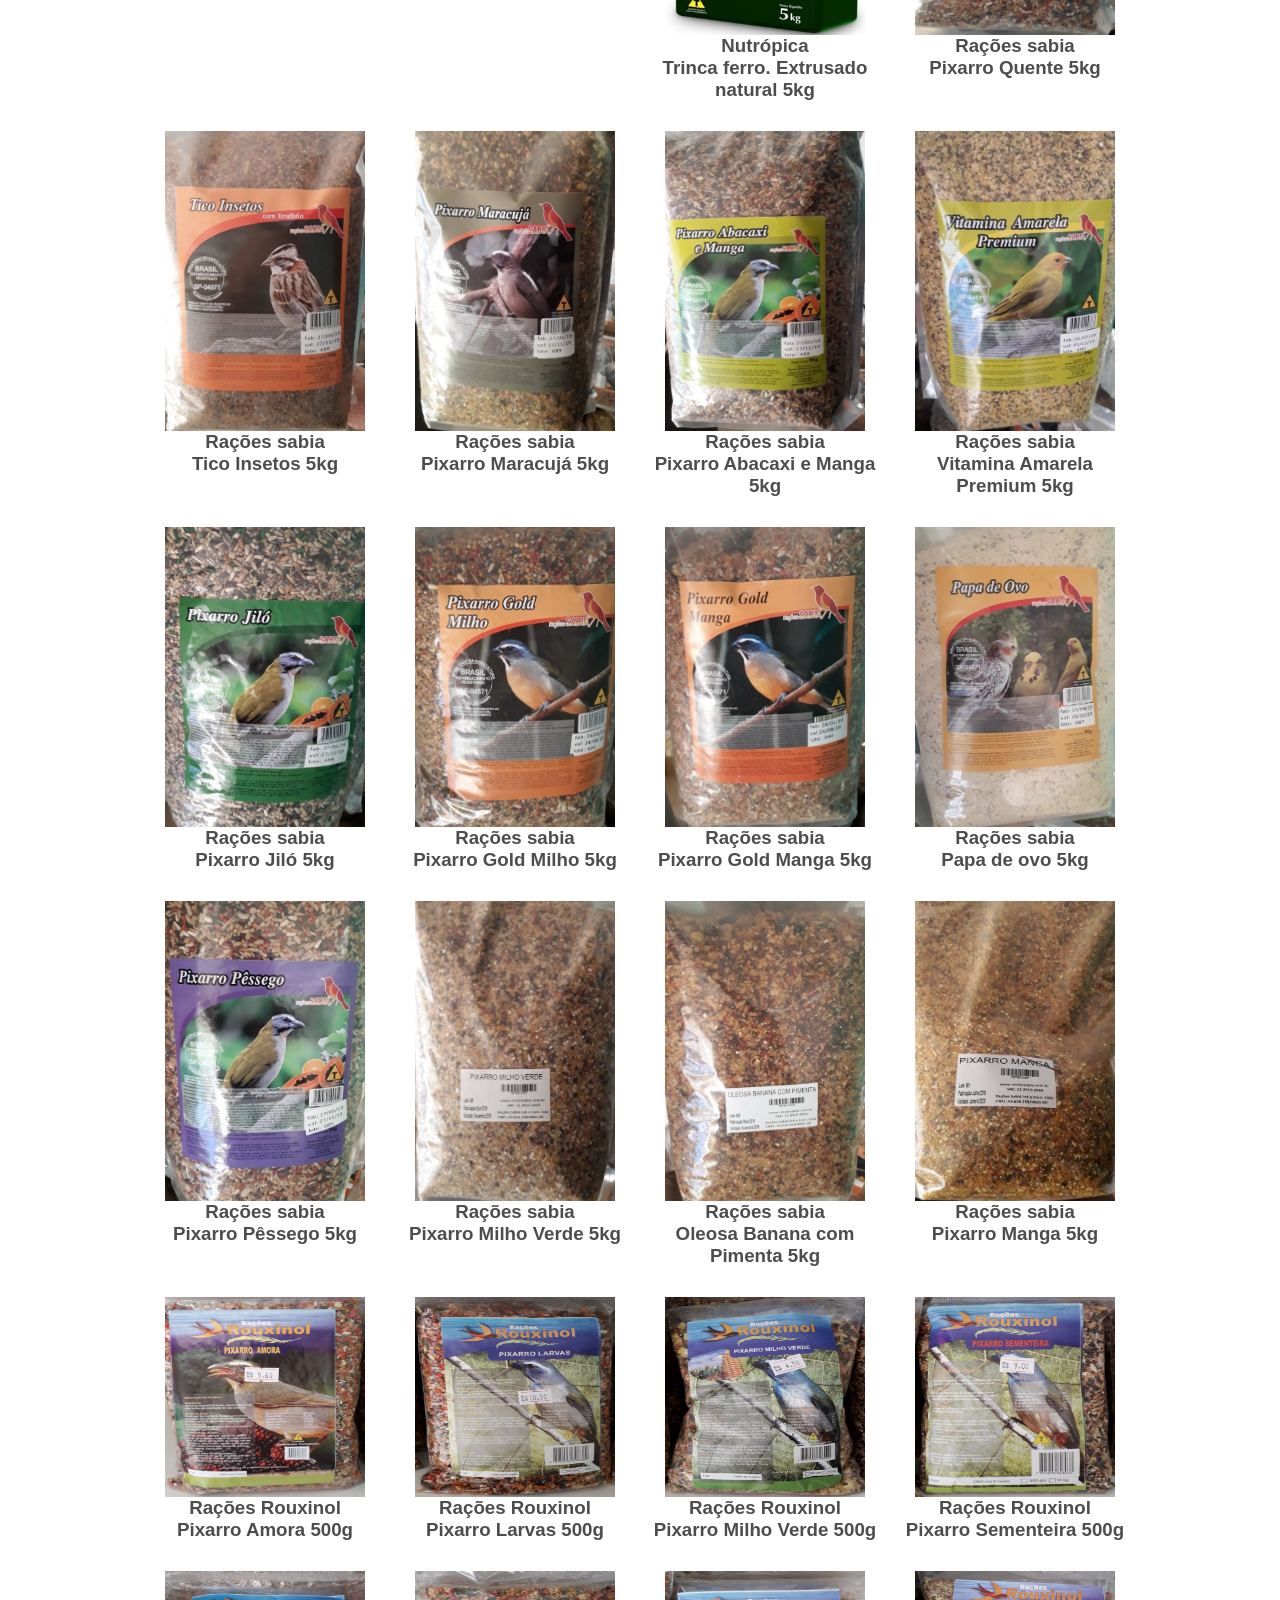
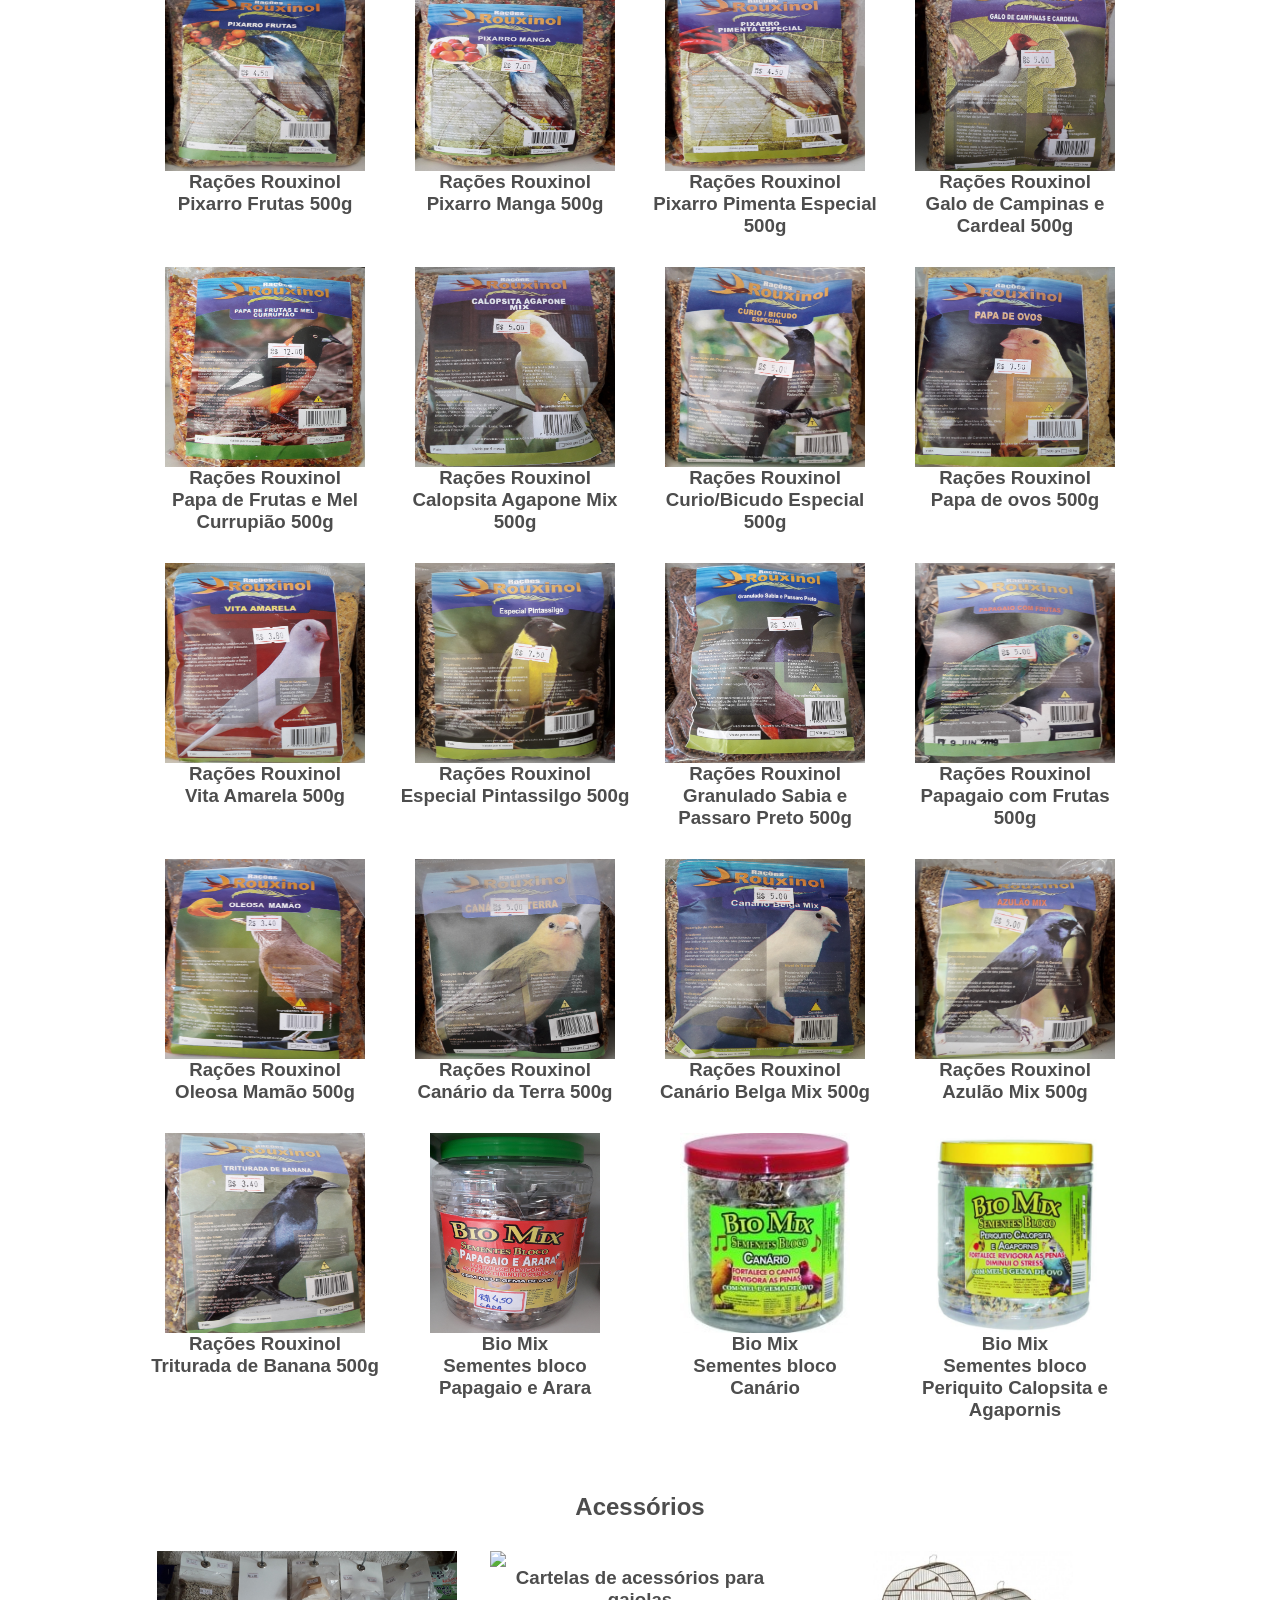
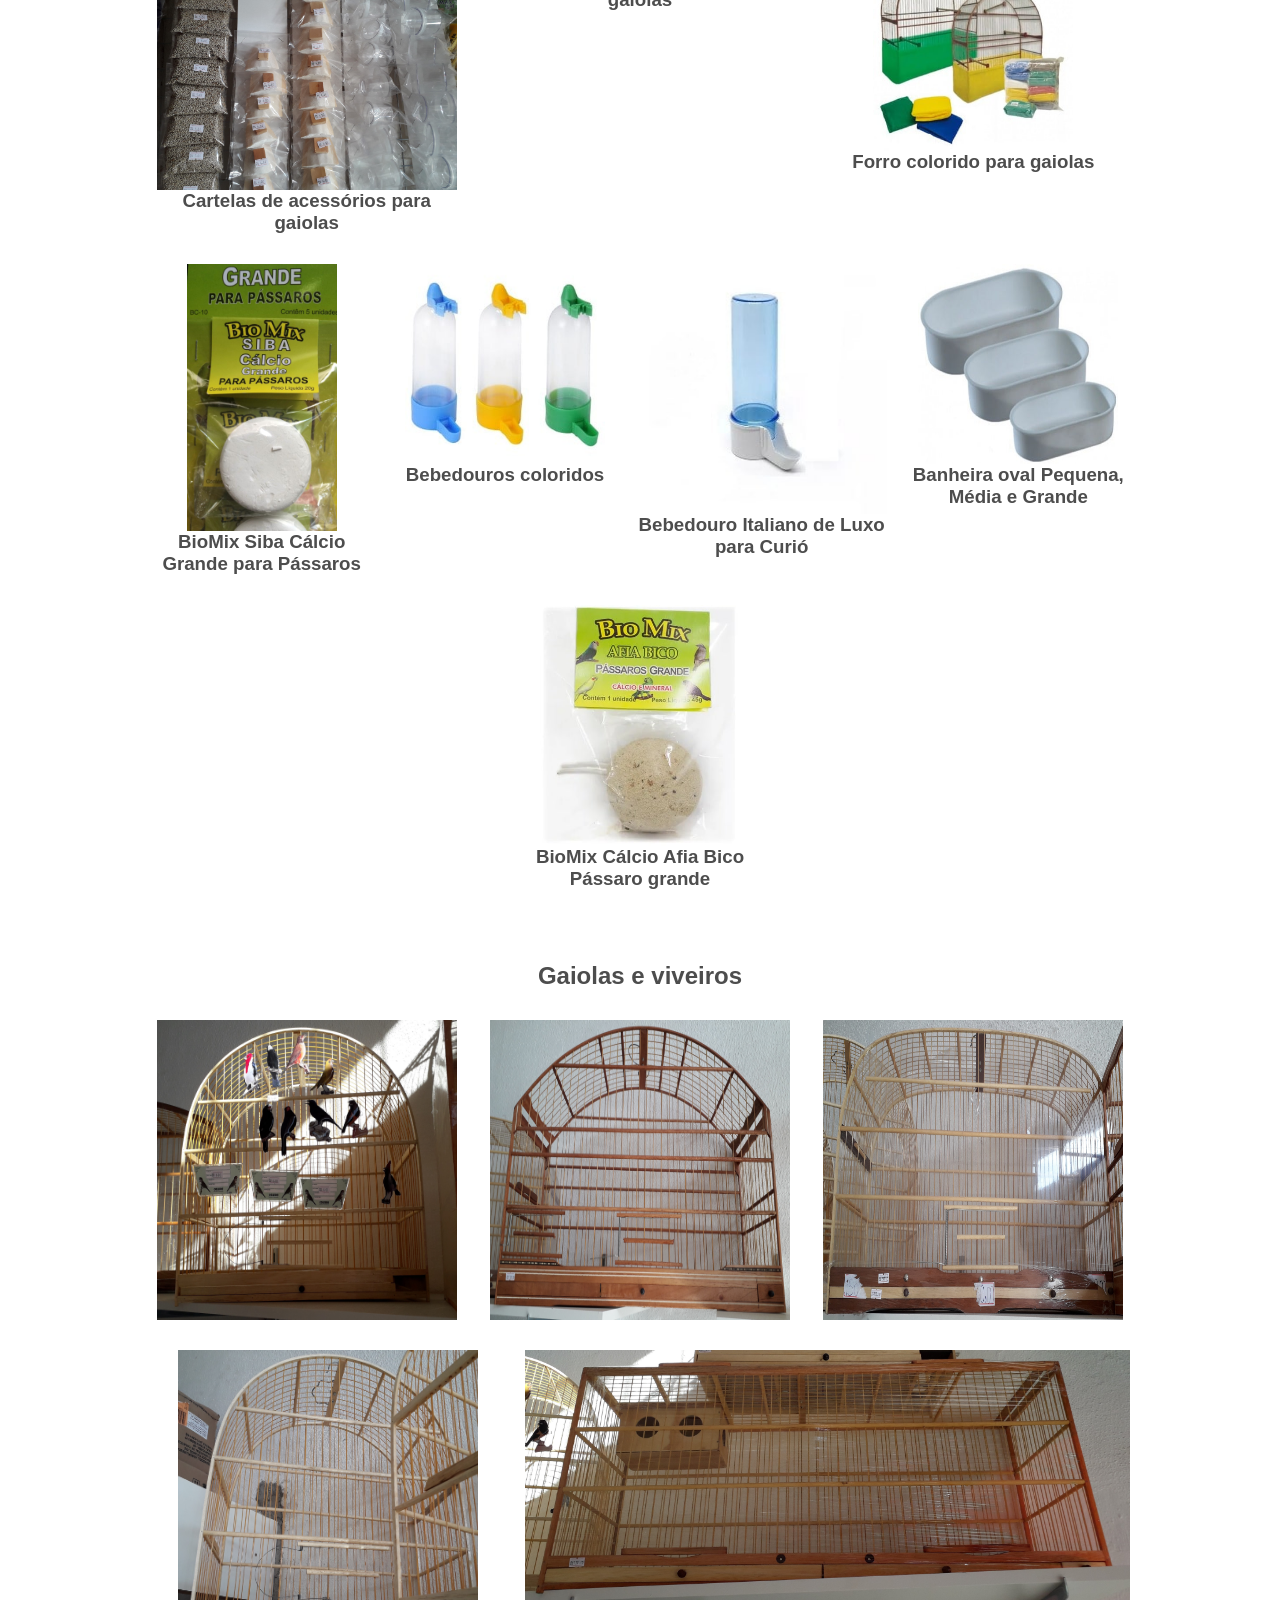
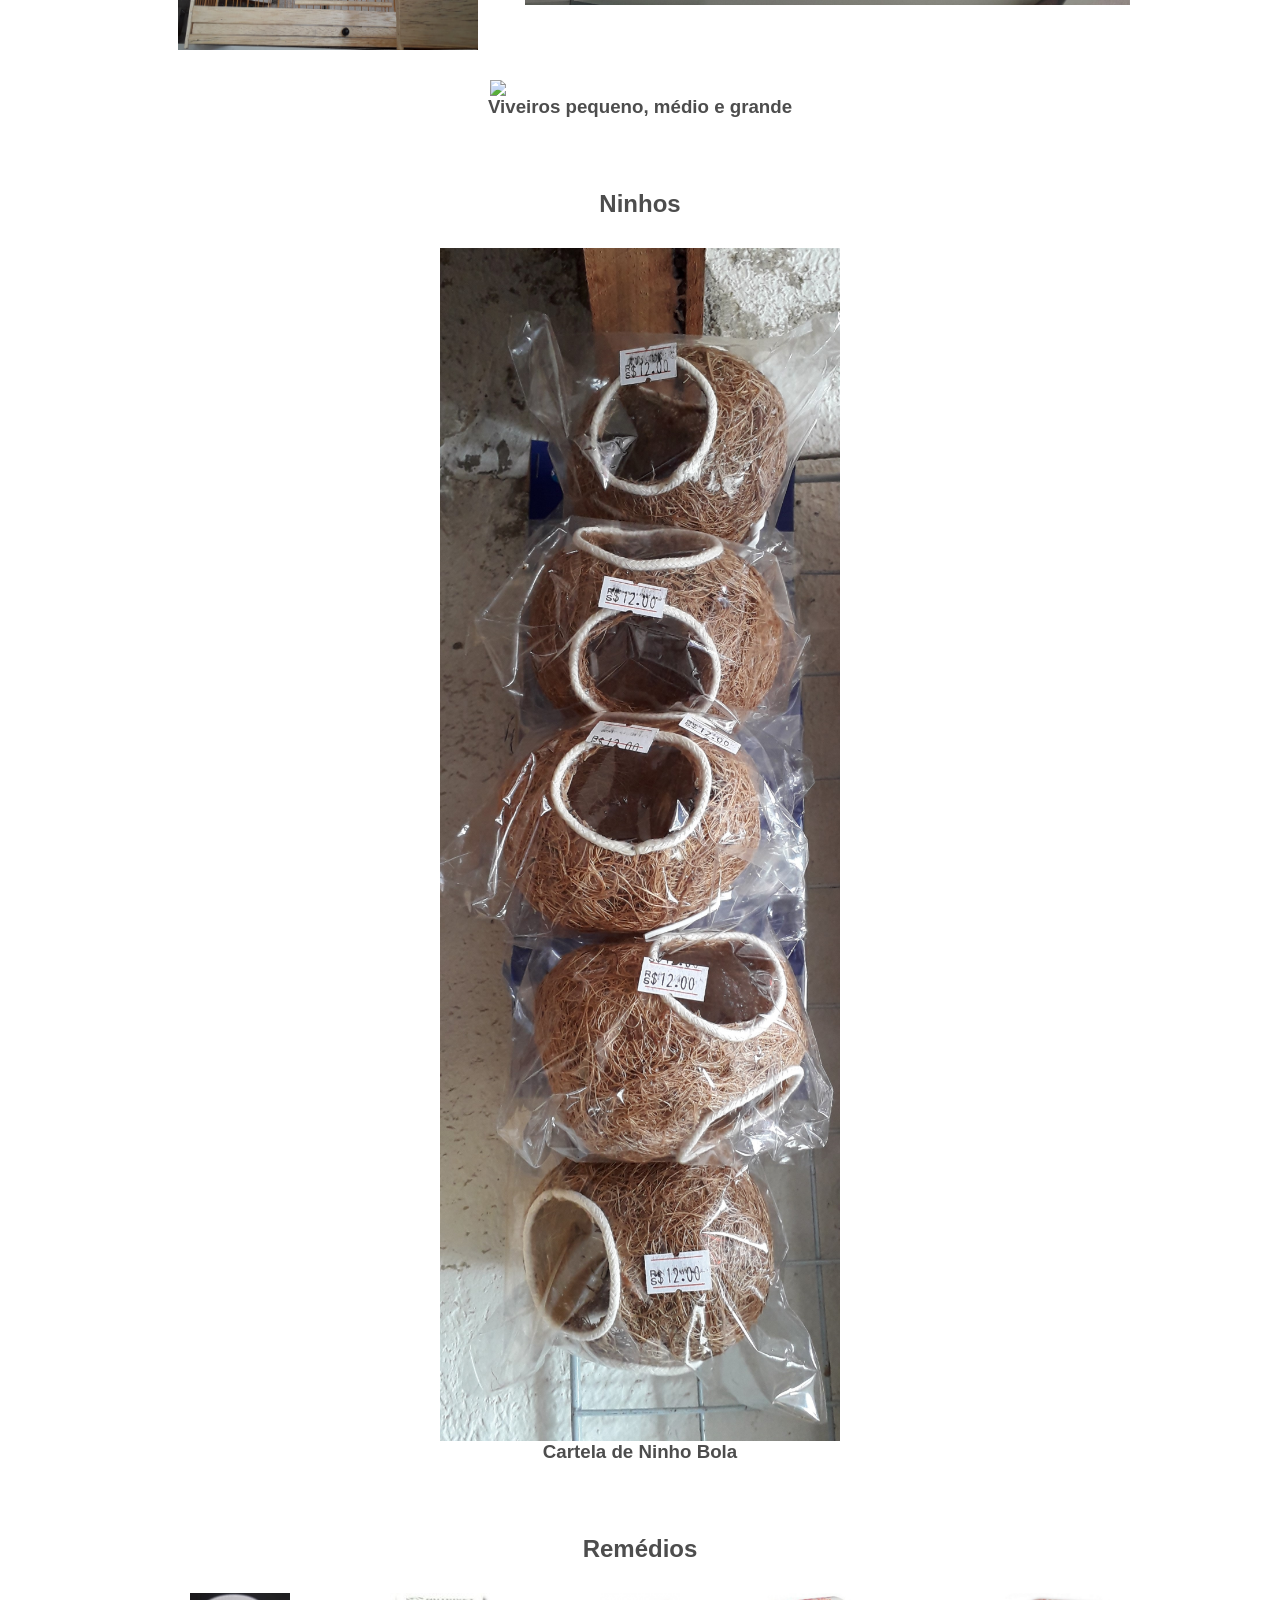
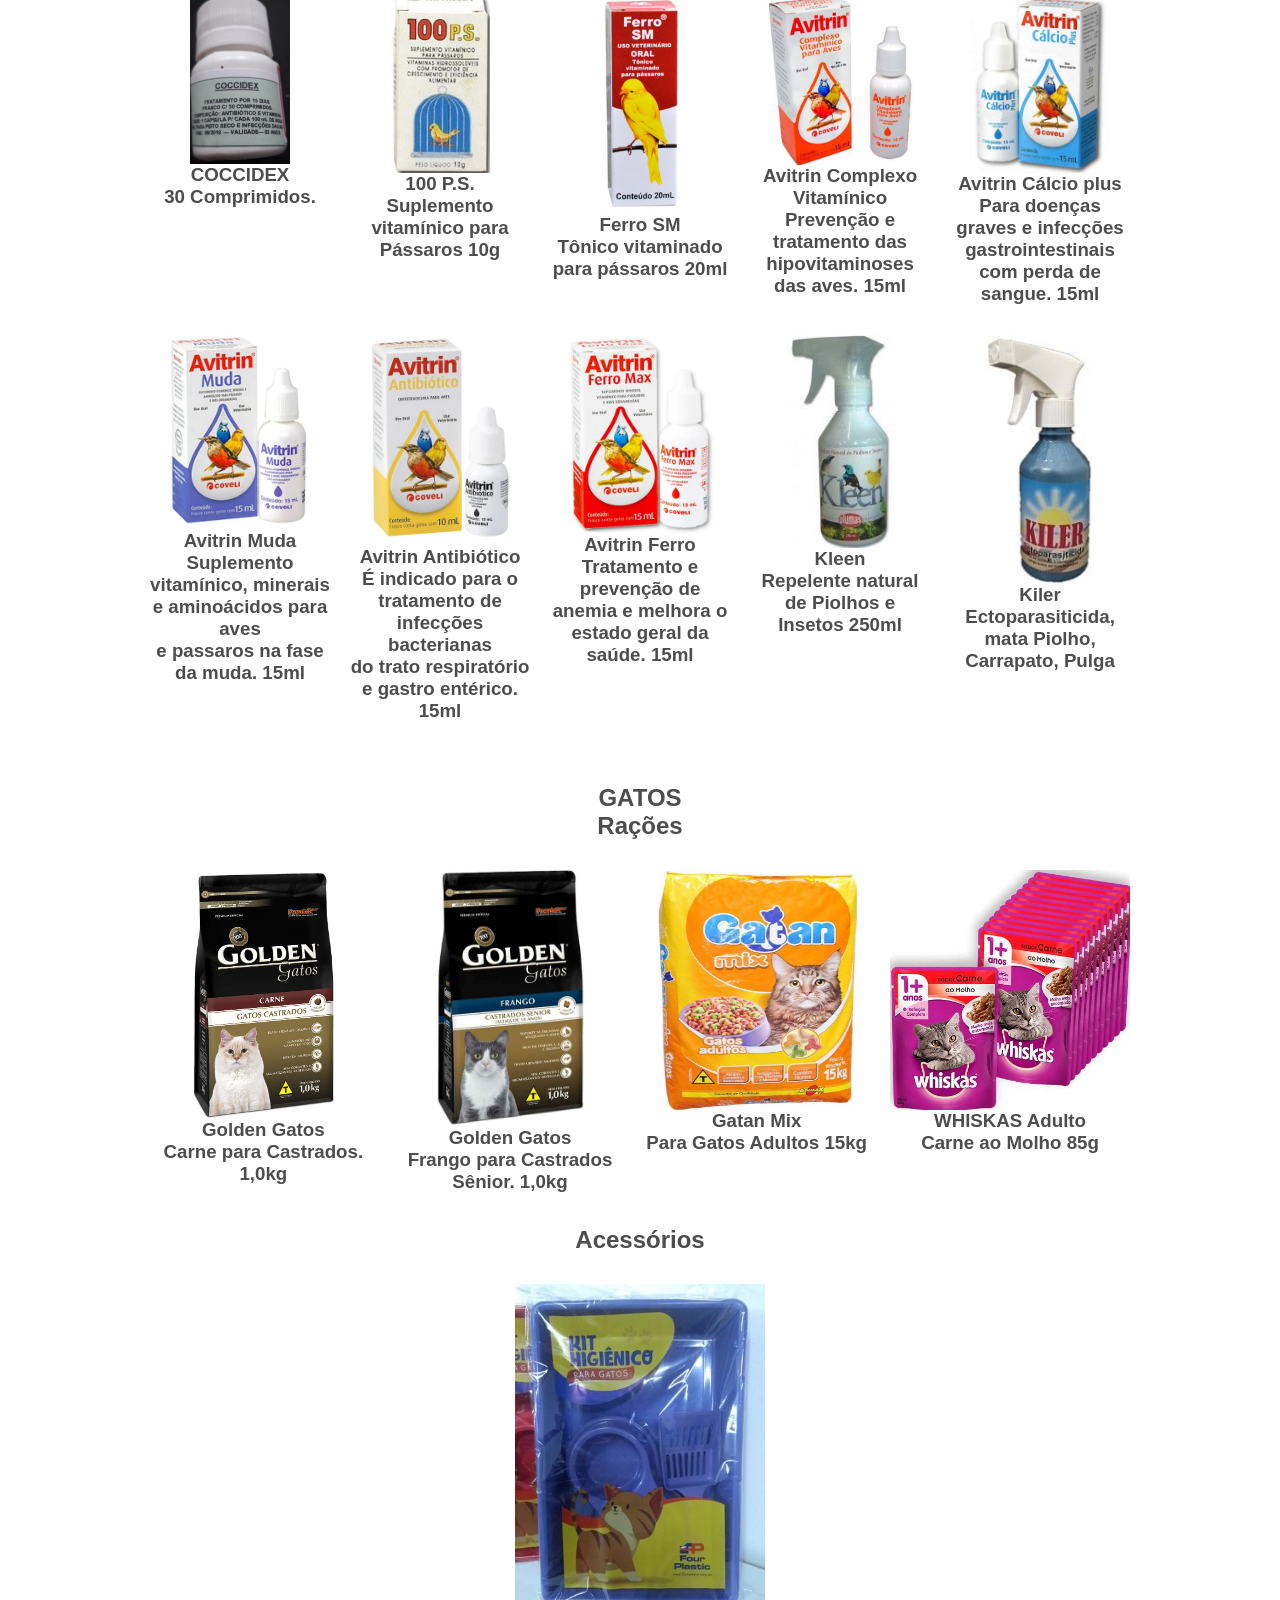
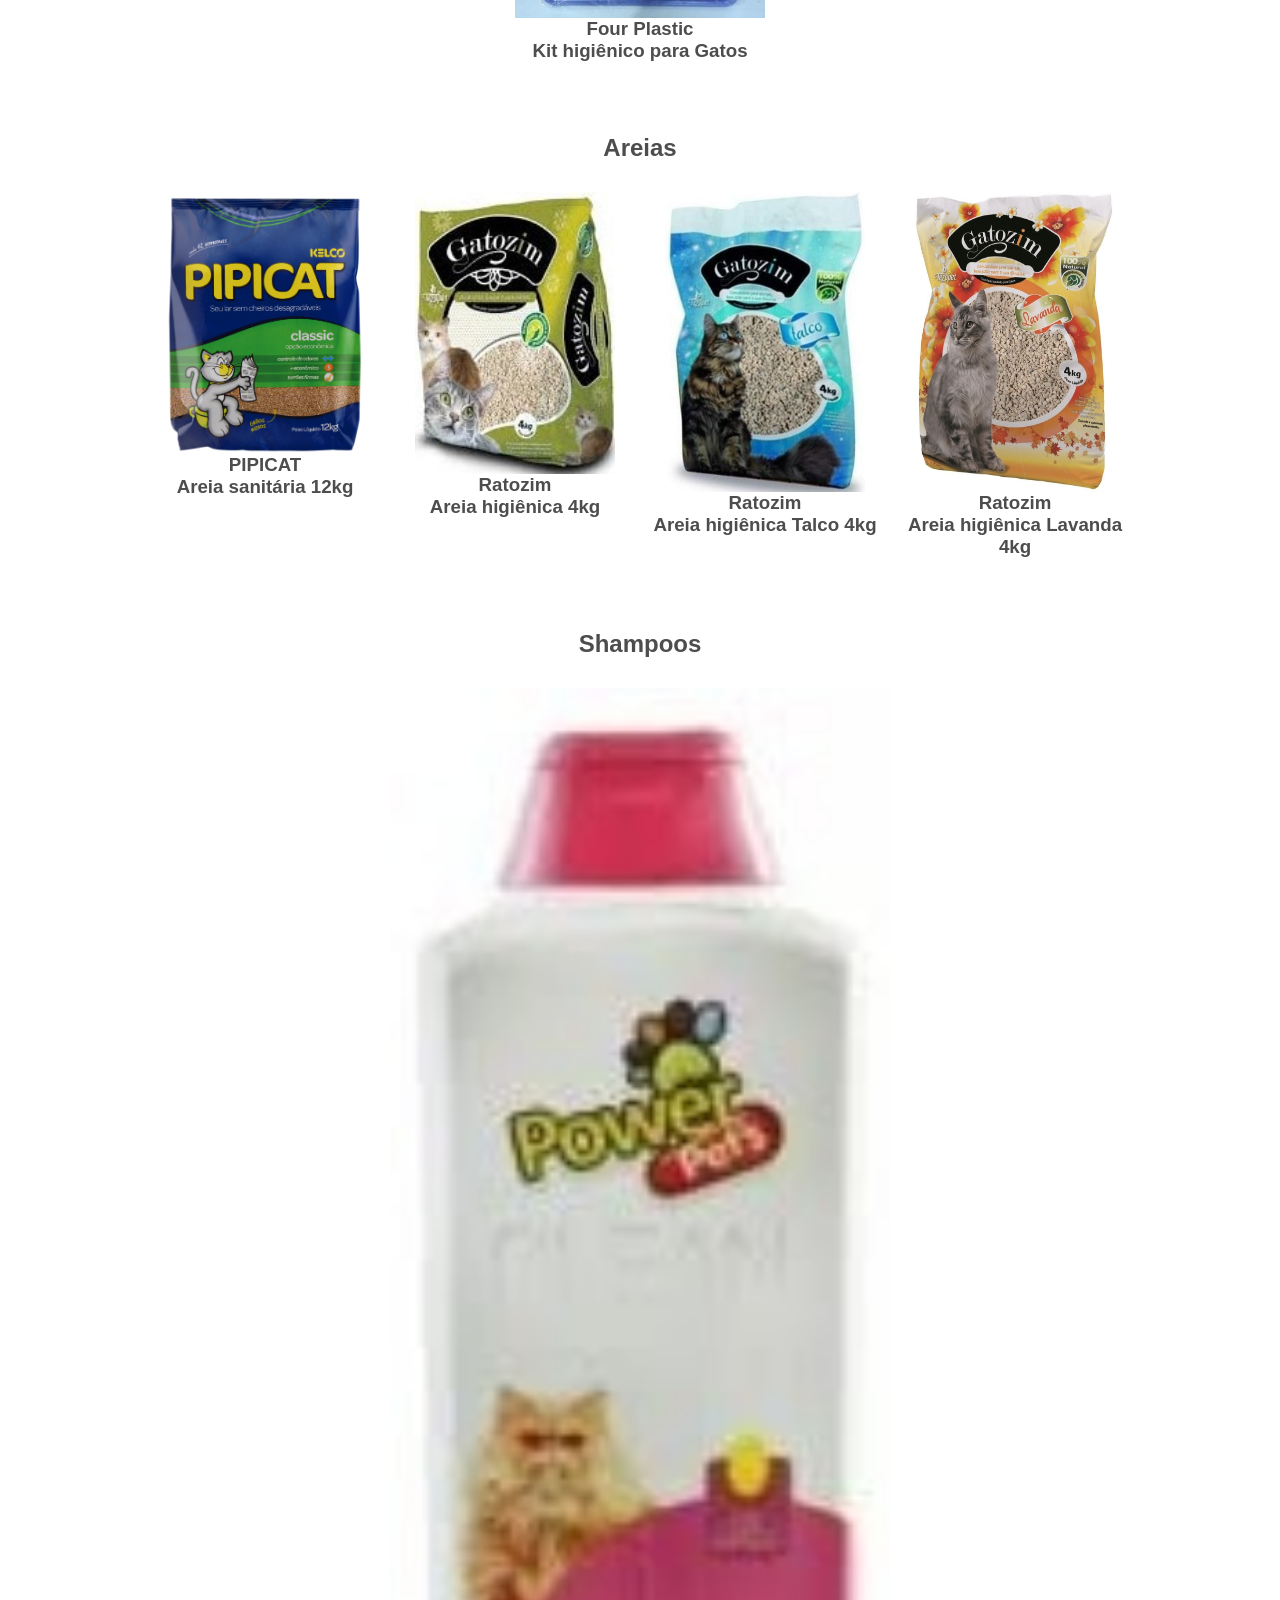
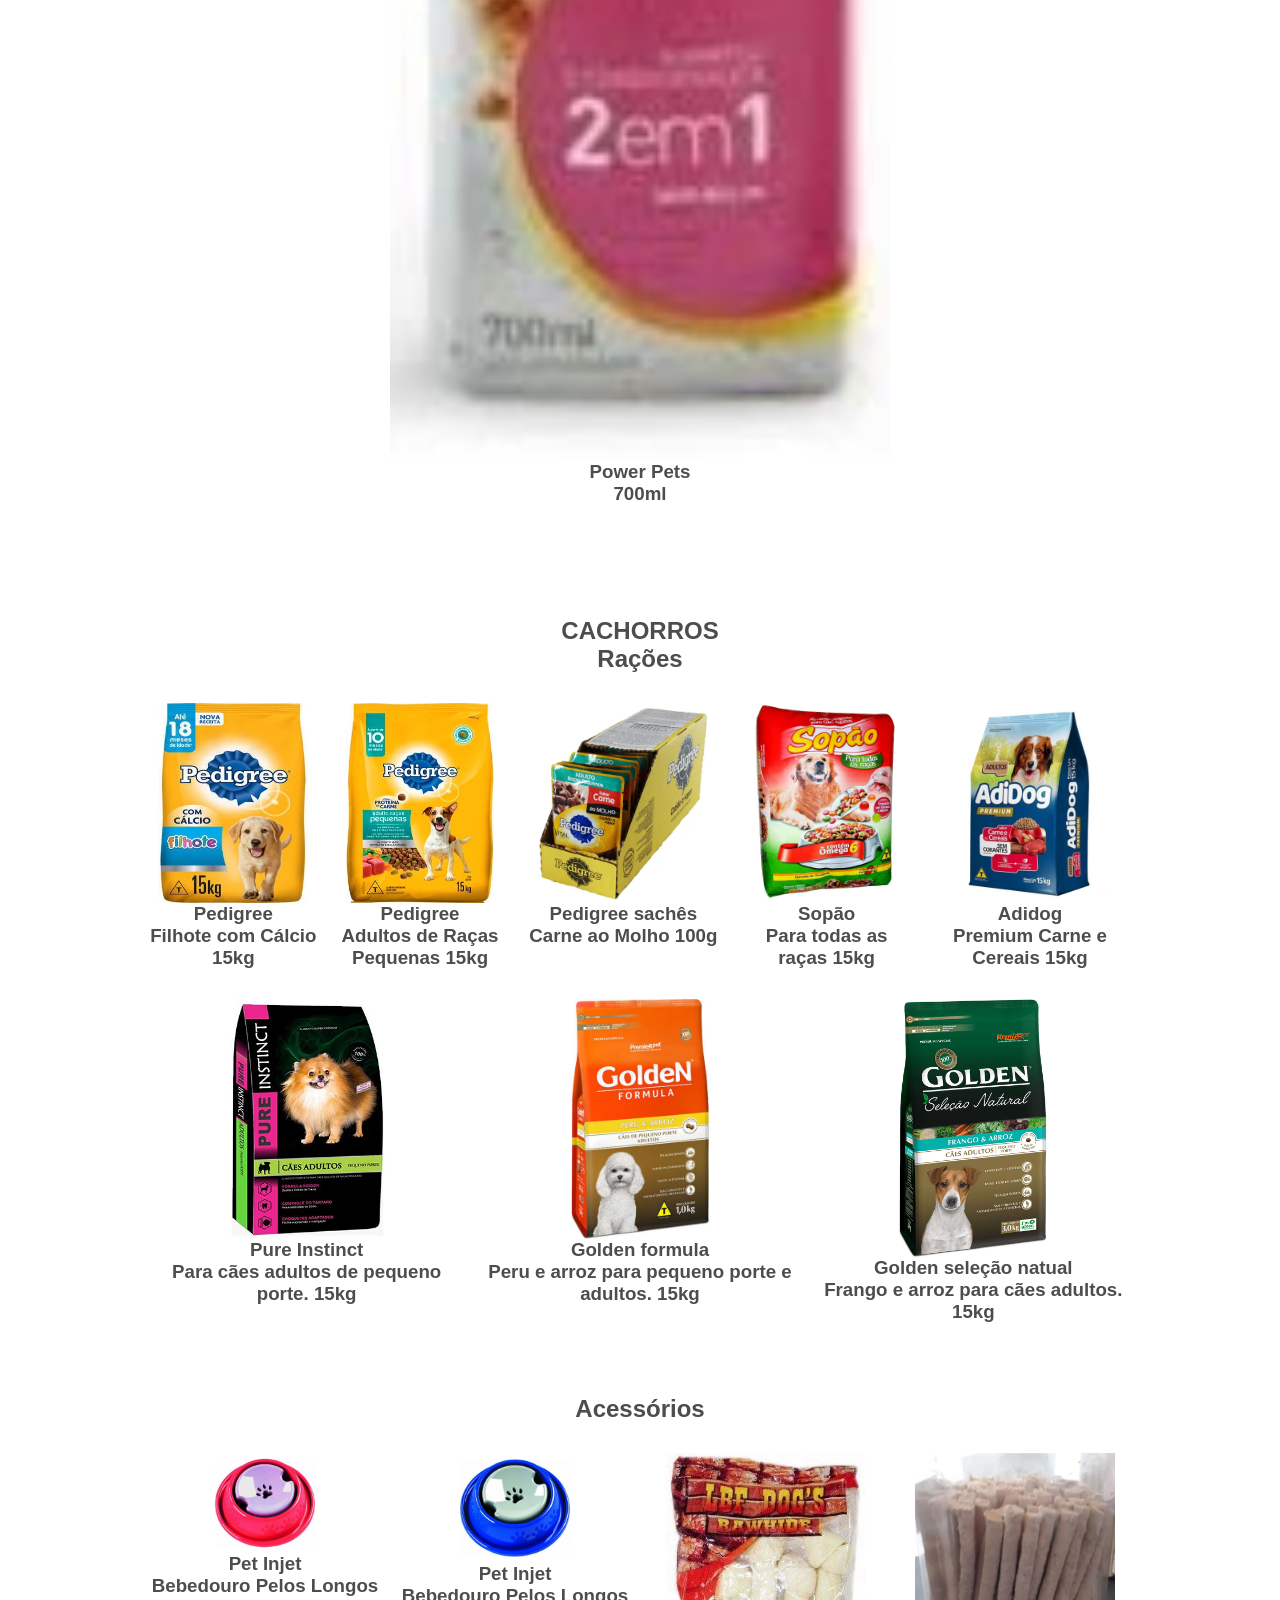
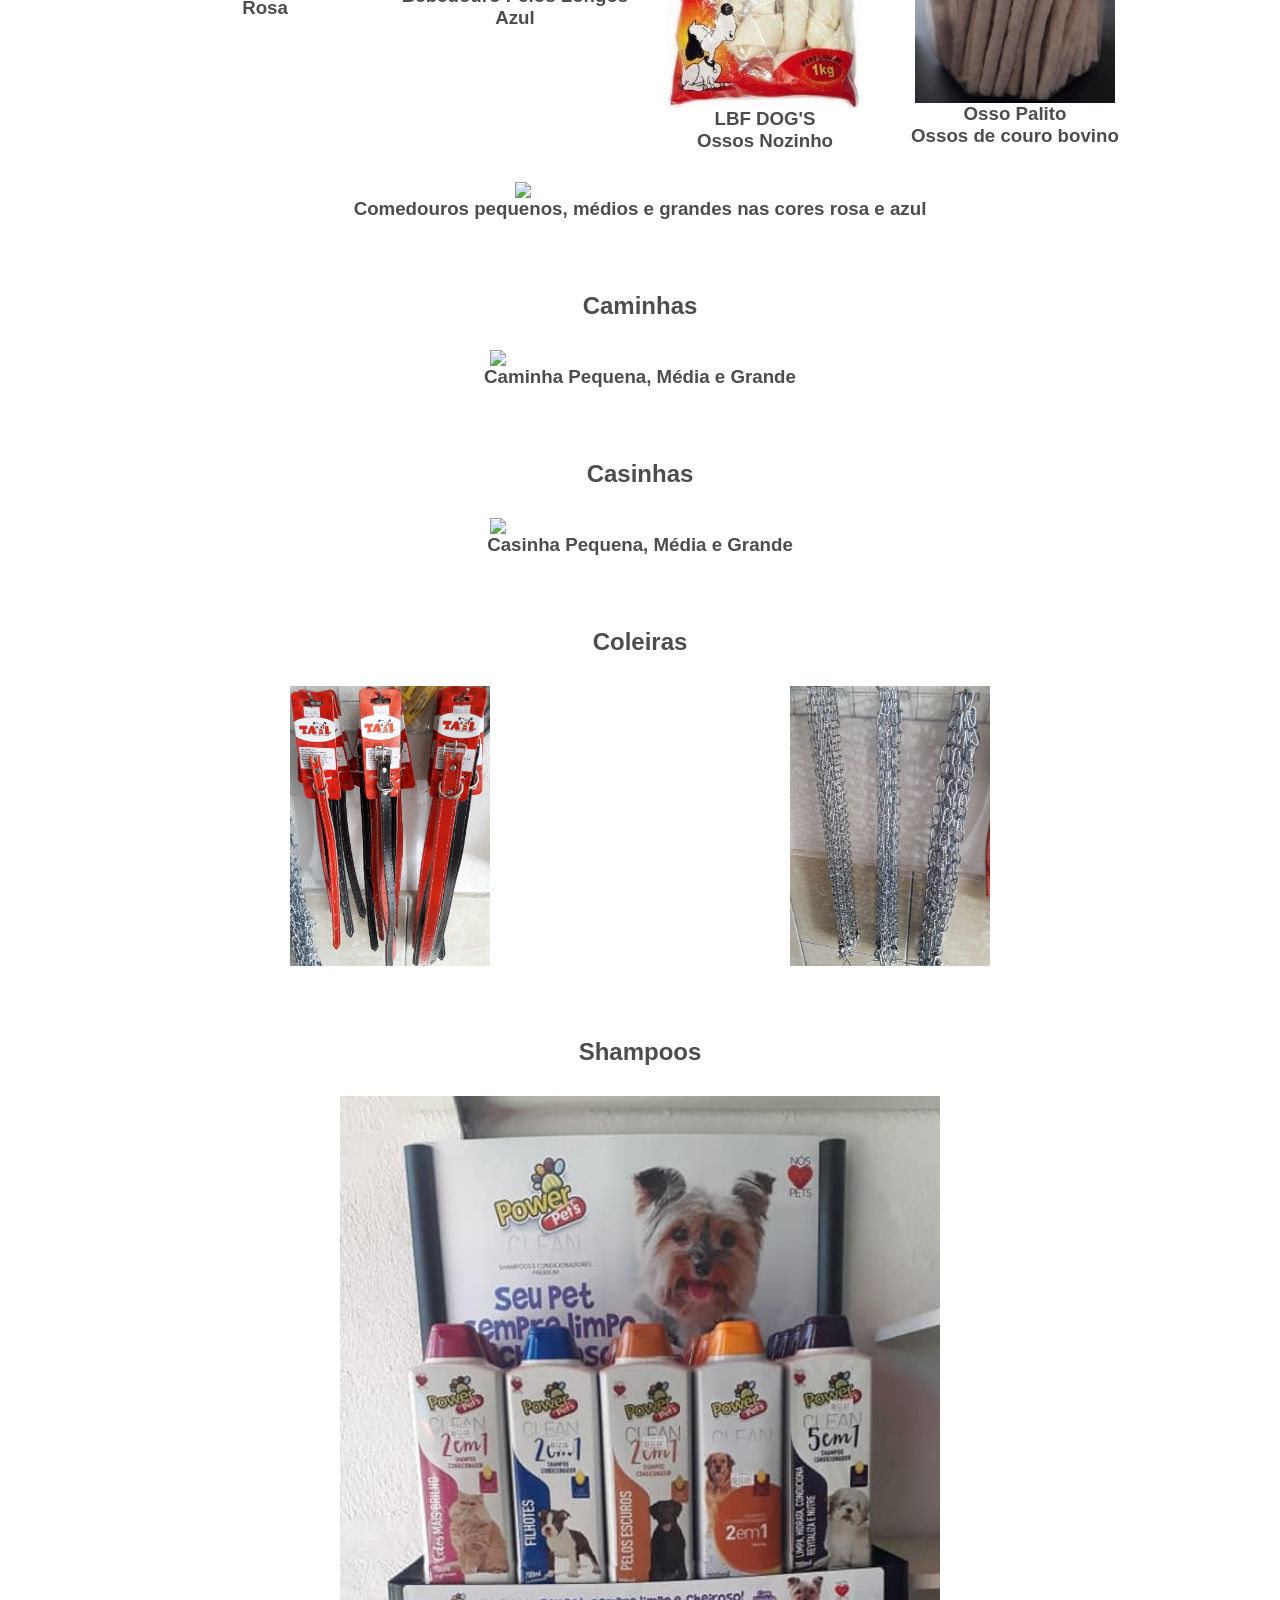
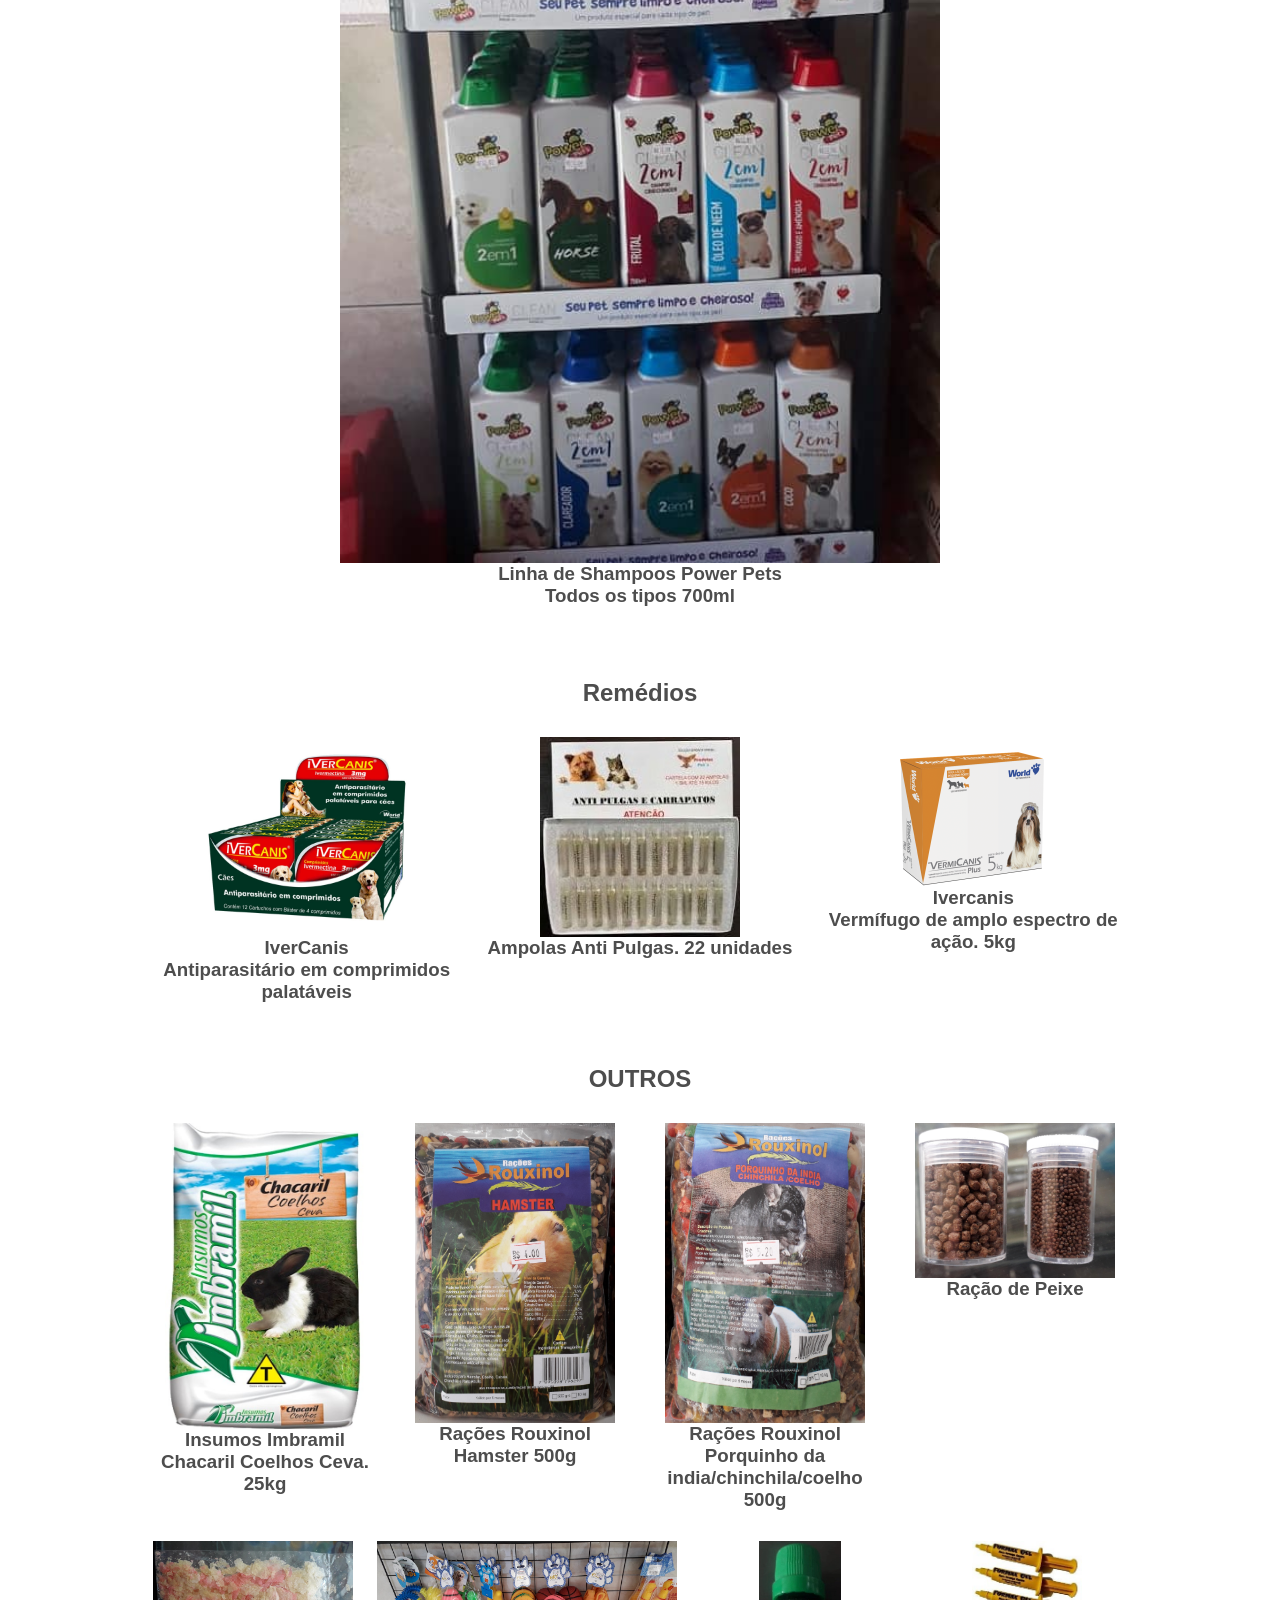
==== commit 96cec547: "Add files via upload" ====
--- a/public_html/index.html
+++ b/public_html/index.html
@@ -275,21 +275,26 @@
             </div>
             <h2>Gaiolas e viveiros</h2>
             <div>
-                <img src="img/gaiolaPassaros/gaiolaPassaro1.jpg" width="300px">
-            </div>
-            <div>
-                <img src="img/gaiolaPassaros/gaiolaPassaro2.jpg" width="300px">
-            </div>
-            <div>
-                <img src="img/gaiolaPassaros/gaiolaPassaro3.jpg" width="300px">
-            </div>
-            <div>
-                <img src="img/gaiolaPassaros/gaiolaPassaro4.jpg" width="300px">
-            </div>
-            <div>
-                <img src="img/gaiolaPassaros/gaiolaPassaro5.jpg" width="300px">
-            </div>
-            <div>
+                <img src="img/gaiolaPassaros/gaiolaPassaro2.jpg" width="300px" height="300px">
+            </div>
+            <div>
+                <img src="img/gaiolaPassaros/gaiolaPassaro3.jpg" width="300px" height="300px">
+            </div>
+            <div>
+                <img src="img/gaiolaPassaros/gaiolaPassaro4.jpg" width="300px" height="300px">
+            </div>
+            <div>
+                <img src="img/gaiolaPassaros/gaiolaPassaro5.jpg" width="300px" height="300px">
+            </div>
+            <div>
+                <img src="img/gaiolaPassaros/gaiolaPassaro1.jpg" width="605px">
+            </div>
+            <div>
+                <img src="img/gaiolaPassaros/gaiolaPassaro9.jpg" width="300px">
+                <h3>Viveiros pequeno, médio e grande</h3>
+                <br><br><br><br>
+            </div>
+            <!--<div>
                 <img src="img/gaiolaPassaros/gaiolaPassaro6.jpg" width="300px">
                 <h3>Viveiro pequeno</h3>
             </div>
@@ -301,10 +306,10 @@
                 <img src="img/gaiolaPassaros/gaiolaPassaro8.jpg" width="300px">
                 <h3>Viveiro grande</h3>
                 <br><br><br><br>
-            </div>
+            </div>-->
             <h2>Ninhos</h2>
             <div>
-                <img src="img/casinhaPassaros/casinhaPassaro.jpg" width="150px">
+                <img src="img/casinhaPassaros/casinhaPassaro.jpg" width="400px">
                 <h3>Cartela de Ninho Bola</h3>
                 <br><br><br><br>
             </div>
@@ -397,7 +402,7 @@
             </div>
             <h2>Shampoos</h2>
             <div>
-                <img src="img/shampoGatos/shampoGato.jpg" width="110px" height="280px">
+                <img src="img/shampoGatos/shampoGato.jpg" width="500px">
                 <h3>Power Pets<br> 700ml</h3>
                 <br><br><br><br>
             </div>
@@ -440,12 +445,24 @@
             </div>
             <h2>Acessórios</h2>
             <div>
+                <img src="img/outros/outrosComedouro2.jpg" width="100px">
+                <h3>Pet Injet<br> Bebedouro Pelos Longos Rosa</h3>
+            </div>
+            <div>
+                <img src="img/outros/outrosComedouro3.jpg" width="110px">
+                <h3>Pet Injet<br> Bebedouro Pelos Longos Azul</h3>
+            </div>
+            <div>
                 <img src="img/acessoriosCachorros/acessoriosCachorro3.jpg" width="200px">
                 <h3>LBF DOG'S<br> Ossos Nozinho</h3>
             </div>
             <div>
                 <img src="img/acessoriosCachorros/acessoriosCachorro4.jpg" width="200px" height="250px">
                 <h3>Osso Palito<br> Ossos de couro bovino</h3>
+            </div>
+            <div>
+                <img src="img/outros/outrosComedouro.jpg" width="250px">
+                <h3>Comedouros pequenos, médios e grandes nas cores rosa e azul</h3>
                 <br><br><br><br>
             </div>
             <h2>Caminhas</h2>
@@ -470,7 +487,7 @@
             </div>
             <h2>Shampoos</h2>
             <div>
-                <img src="img/shampoCachorros/shampoCachorro.jpg" width="300px">
+                <img src="img/shampoCachorros/shampoCachorro.jpg" width="600px">
                 <h3>Linha de Shampoos Power Pets<br>Todos os tipos 700ml</h3>
                 <br><br><br><br>
             </div>
@@ -514,18 +531,6 @@
             <div>
                 <img src="img/outros/outrosBrinquedos.jpg" width="300px">
                 <h3>Brinquedos de borracha com apito</h3>
-            </div>
-            <div>
-                <img src="img/outros/outrosComedouro.jpg" width="250px">
-                <h3>Comedouros pequenos, médios e grandes nas cores rosa e azul</h3>
-            </div>
-            <div>
-                <img src="img/outros/outrosComedouro2.jpg" width="100px">
-                <h3>Pet Injet<br> Bebedouro Pelos Longos Rosa</h3>
-            </div>
-            <div>
-                <img src="img/outros/outrosComedouro3.jpg" width="110px">
-                <h3>Pet Injet<br> Bebedouro Pelos Longos Azul</h3>
             </div>
             <div>
                 <img src="img/outros/outrosInsetos.jpg" width="82px">
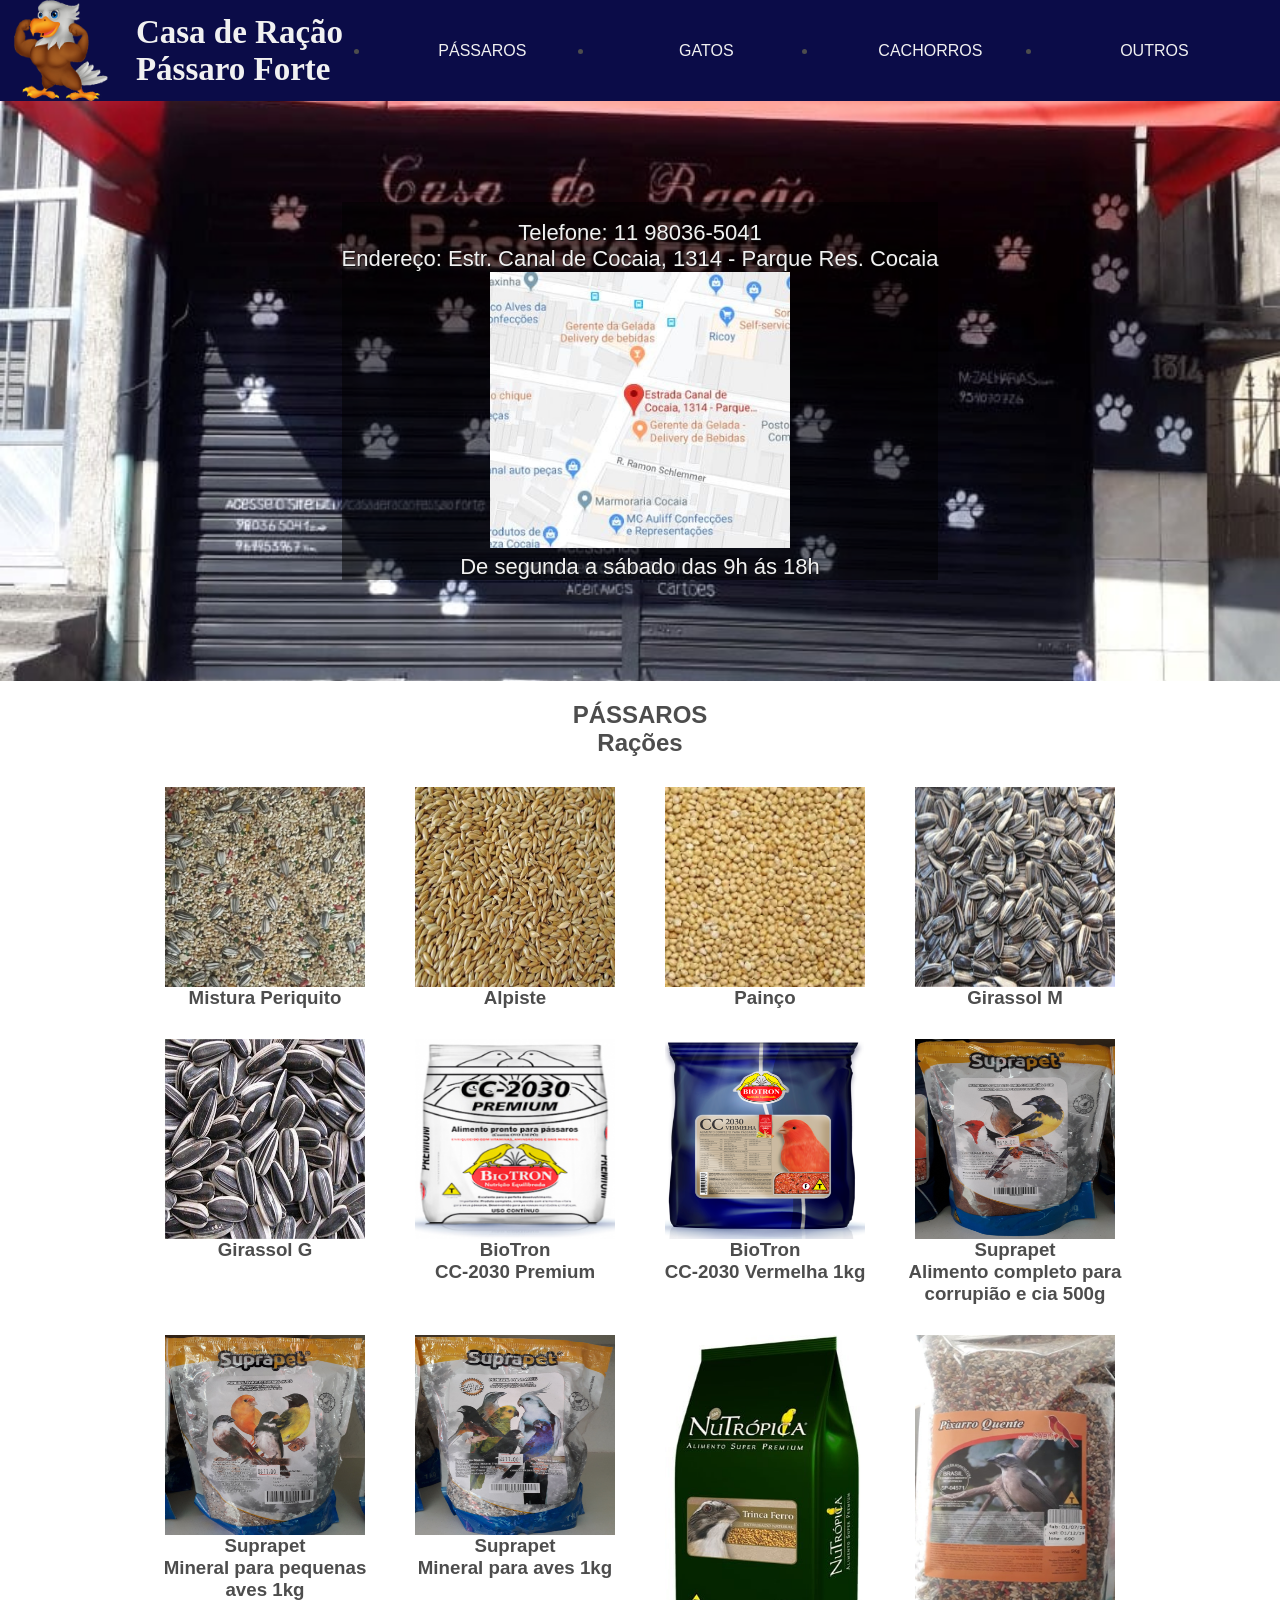
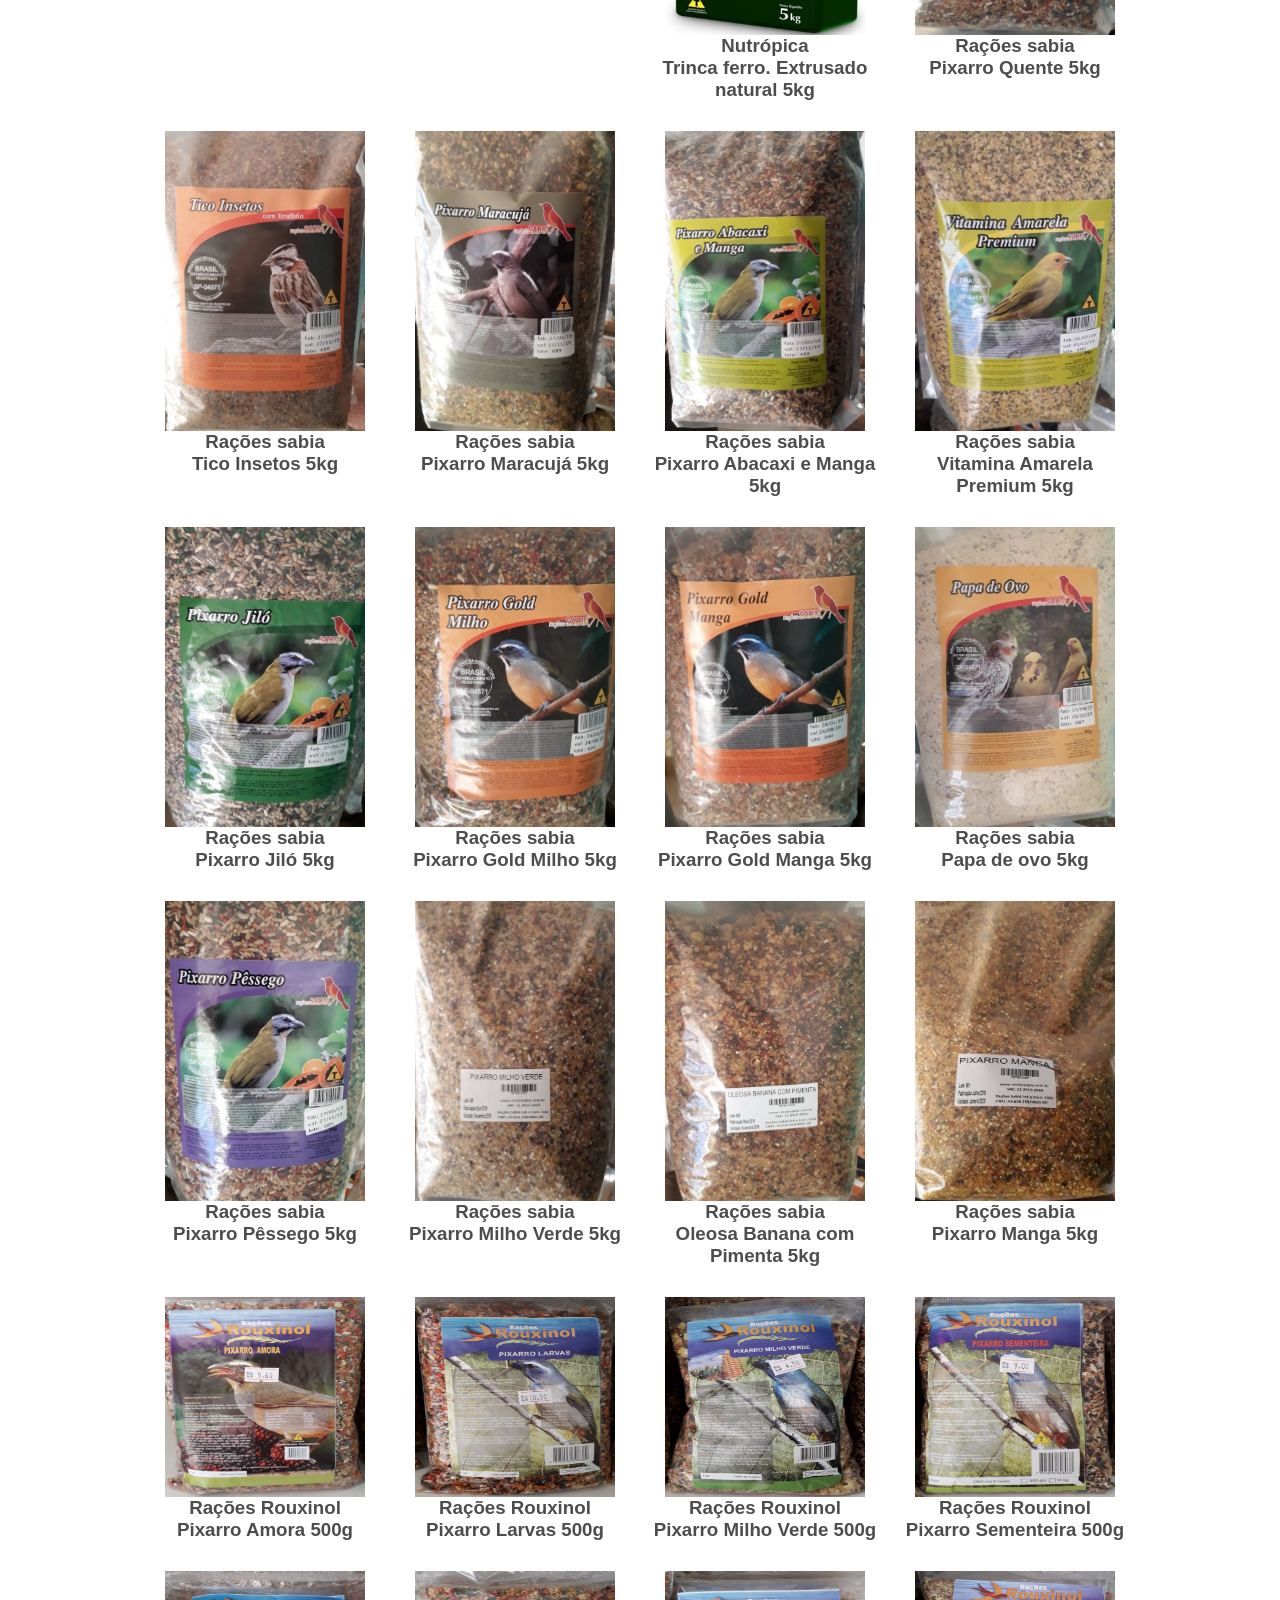
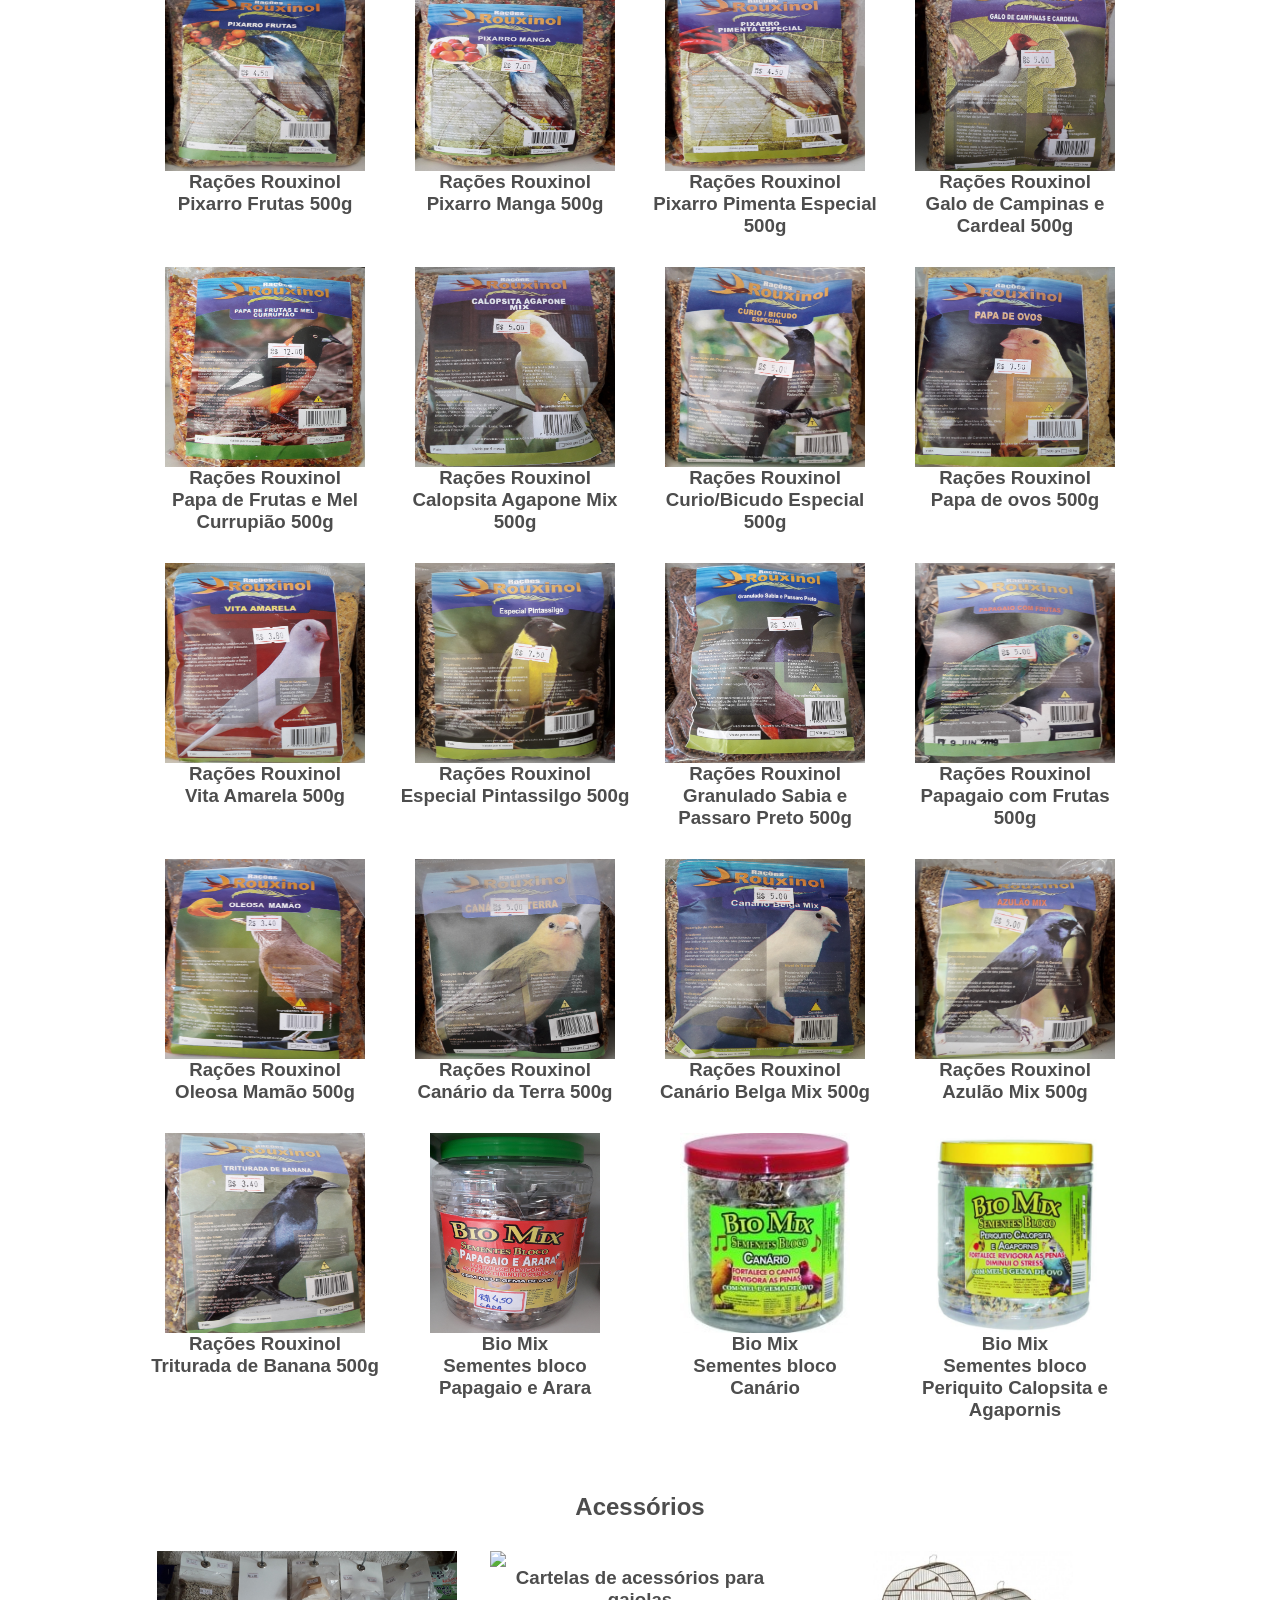
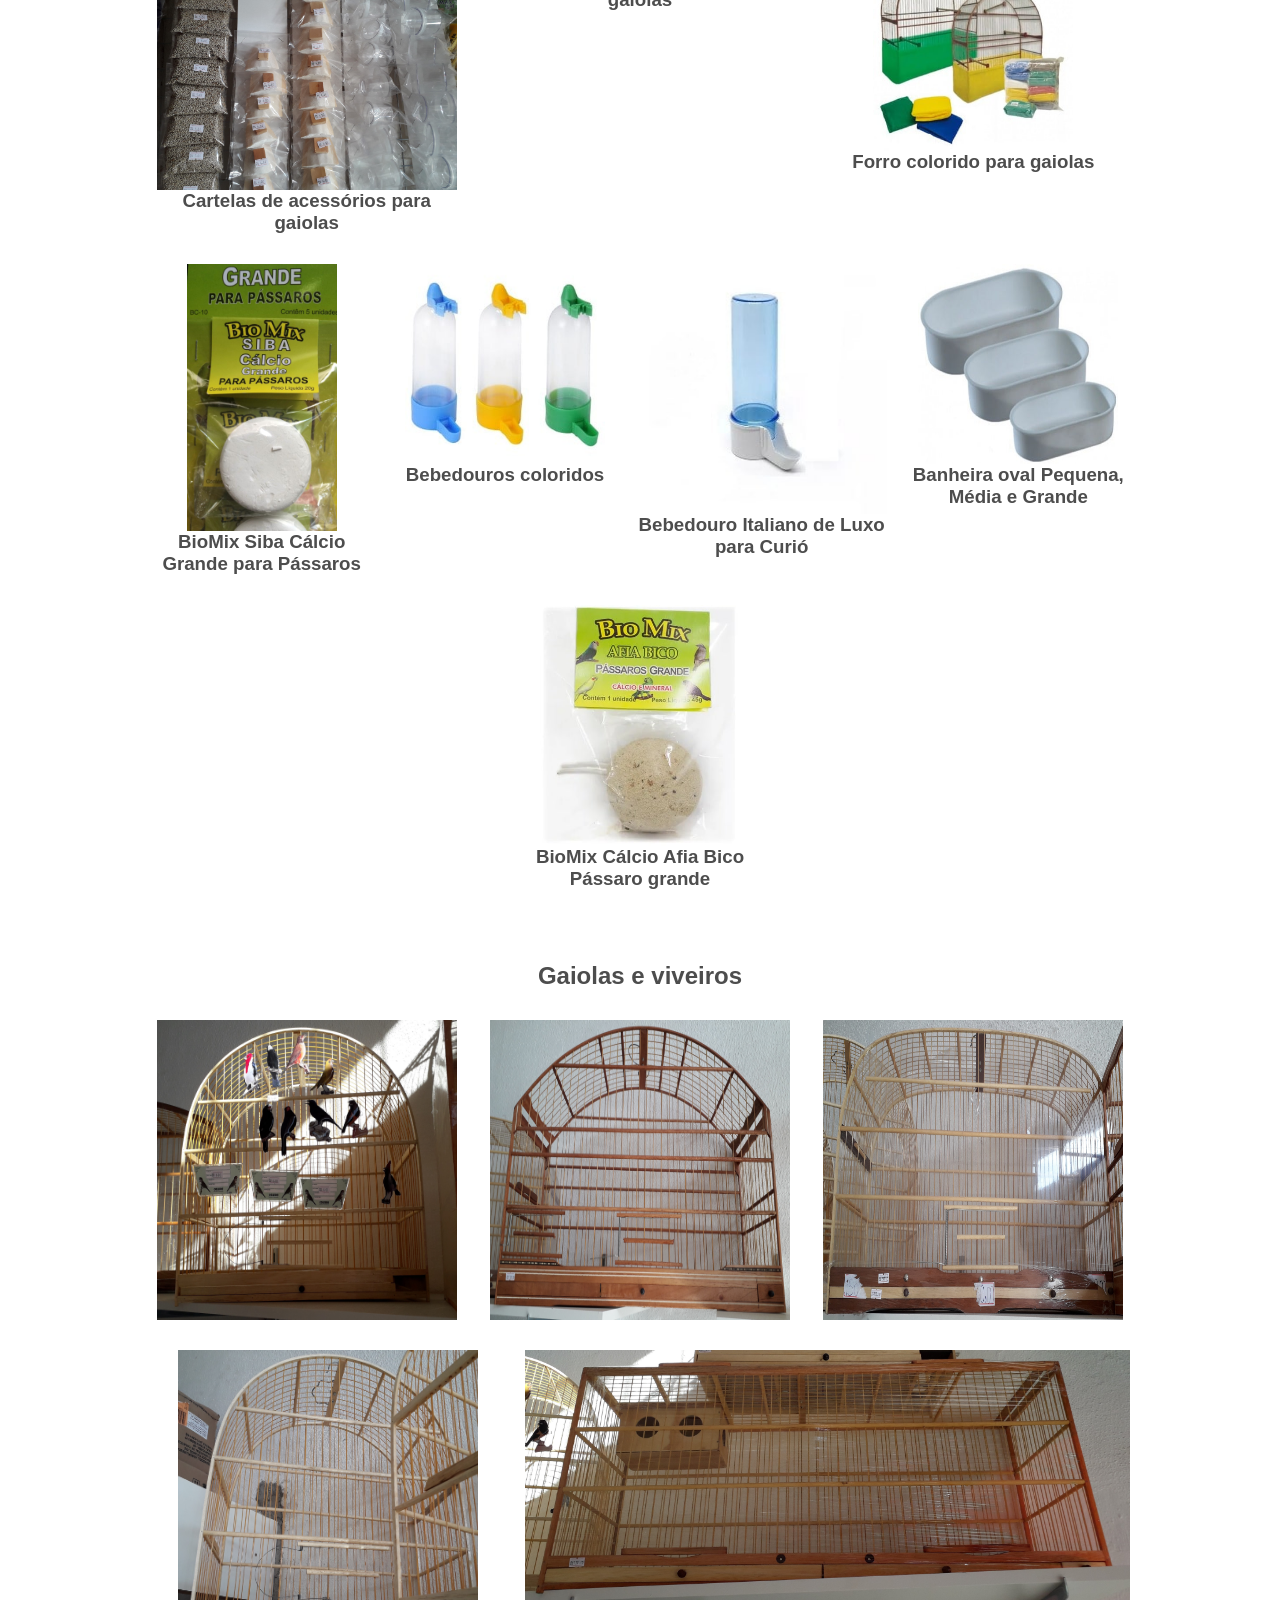
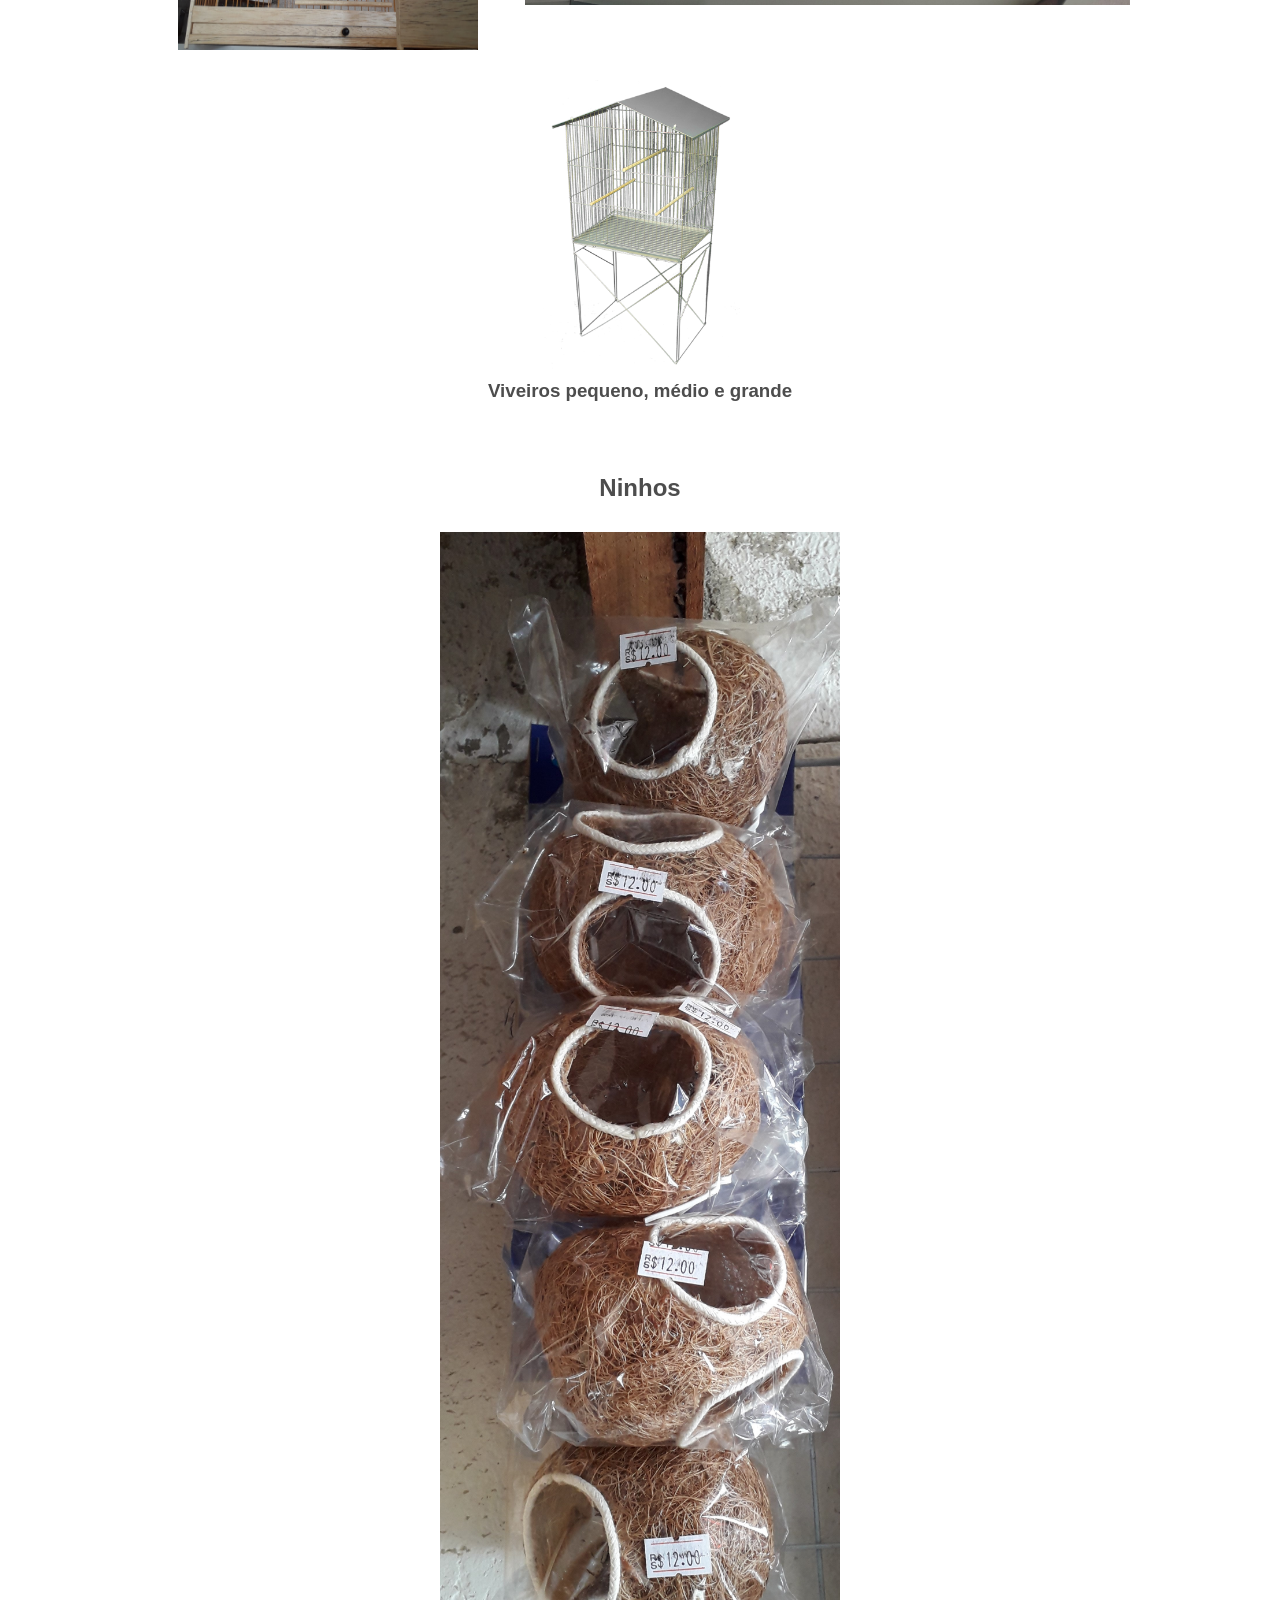
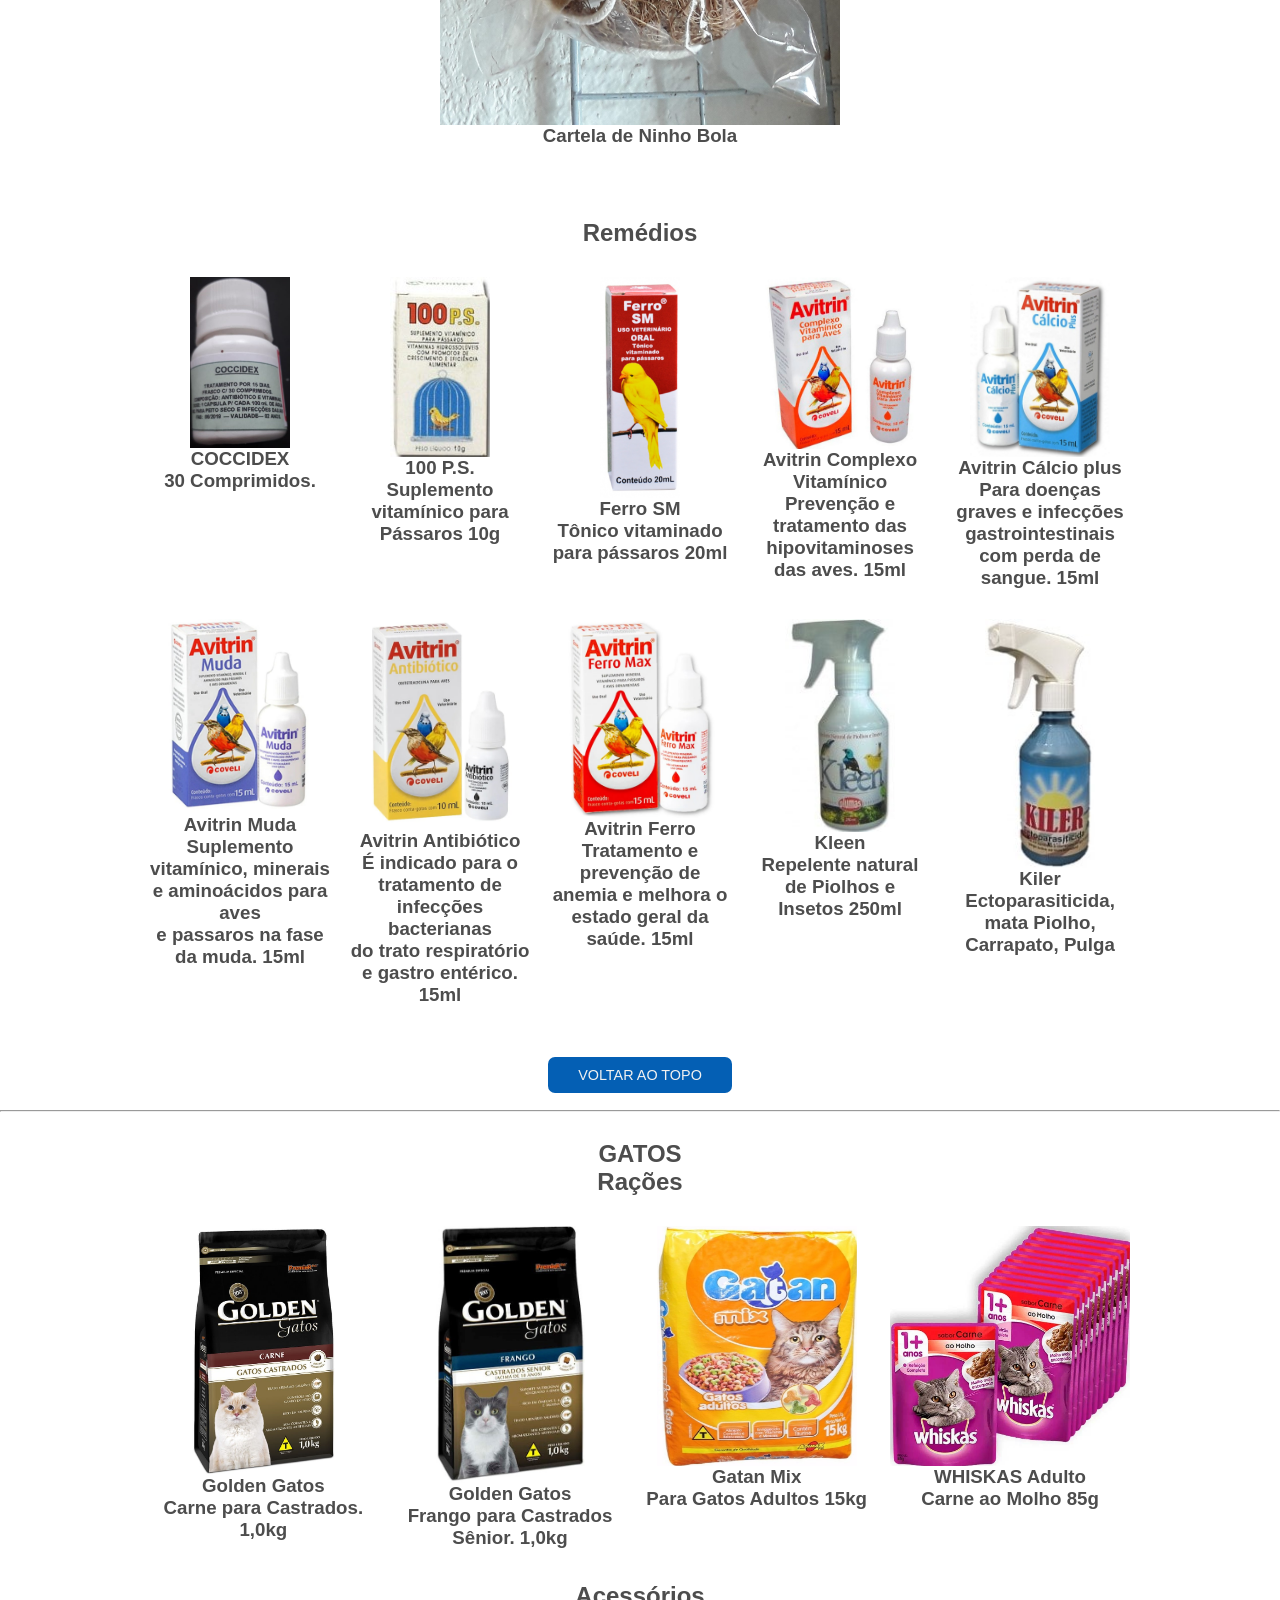
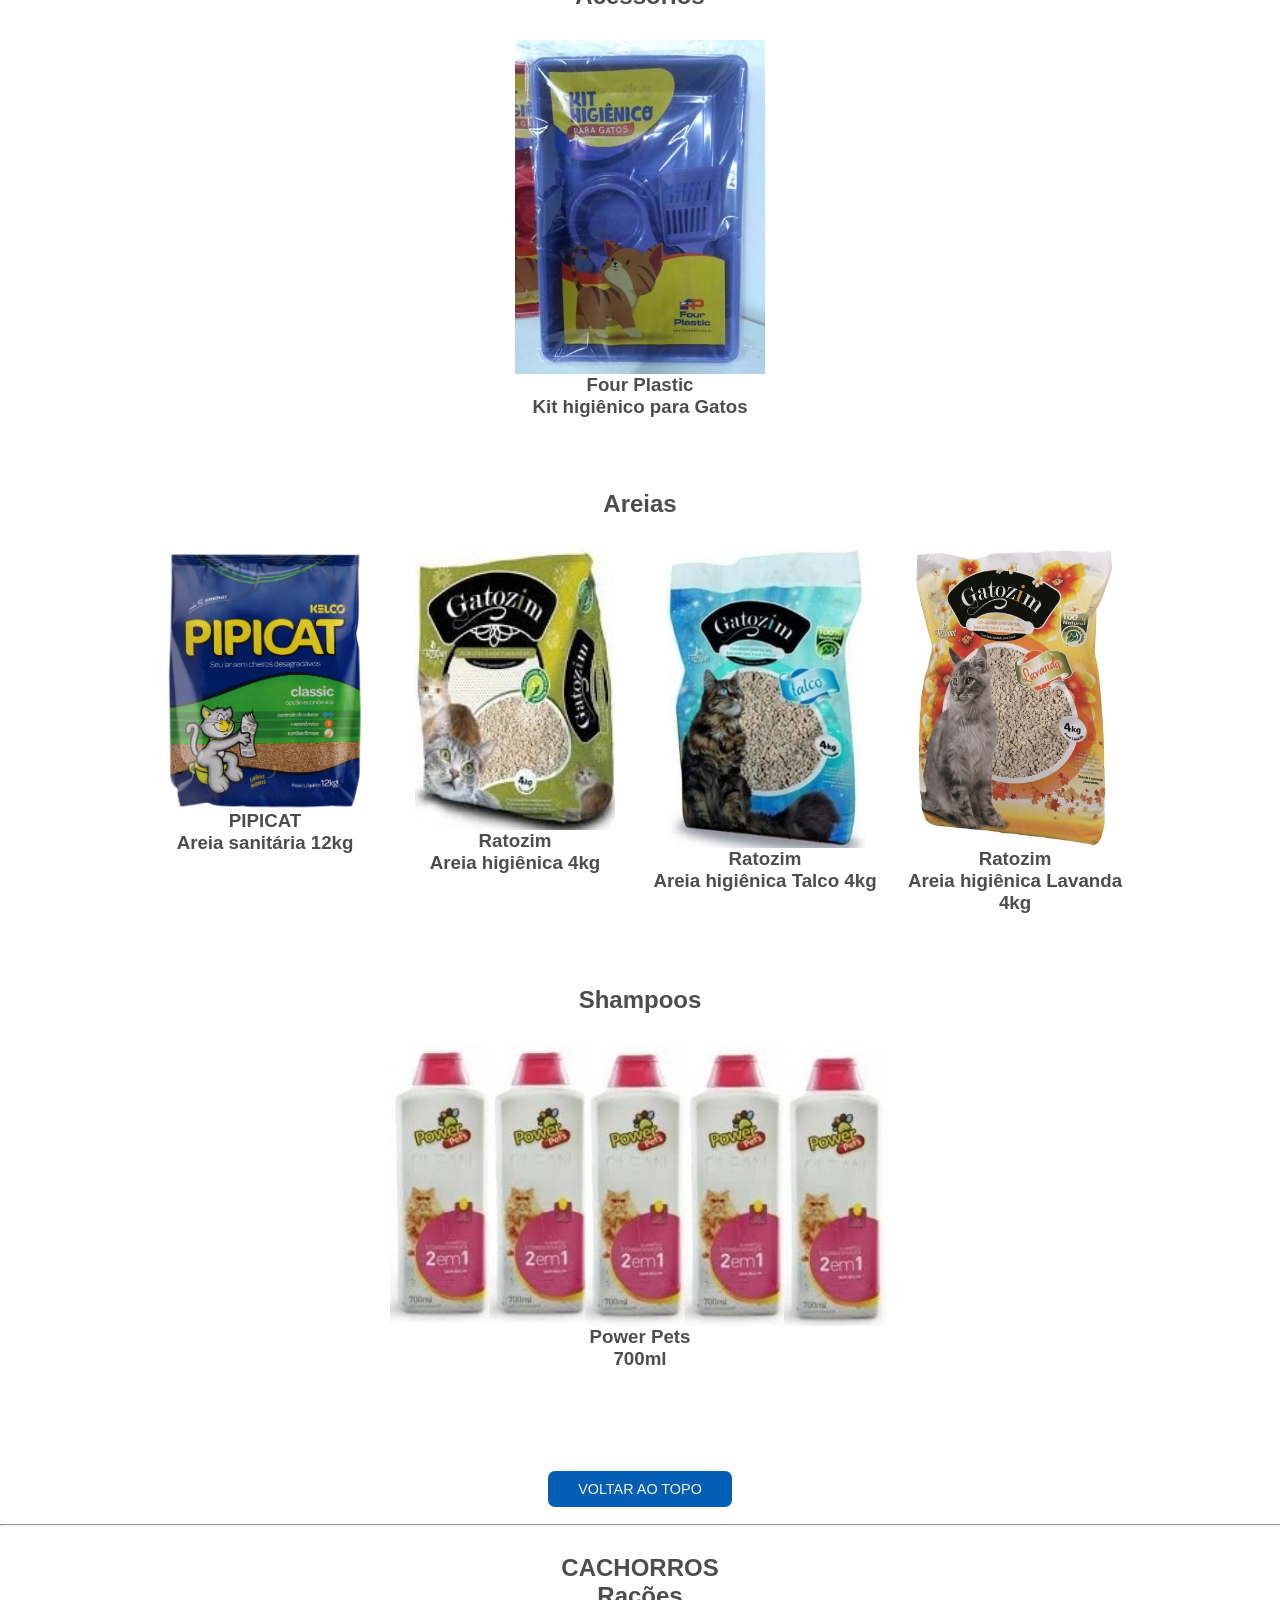
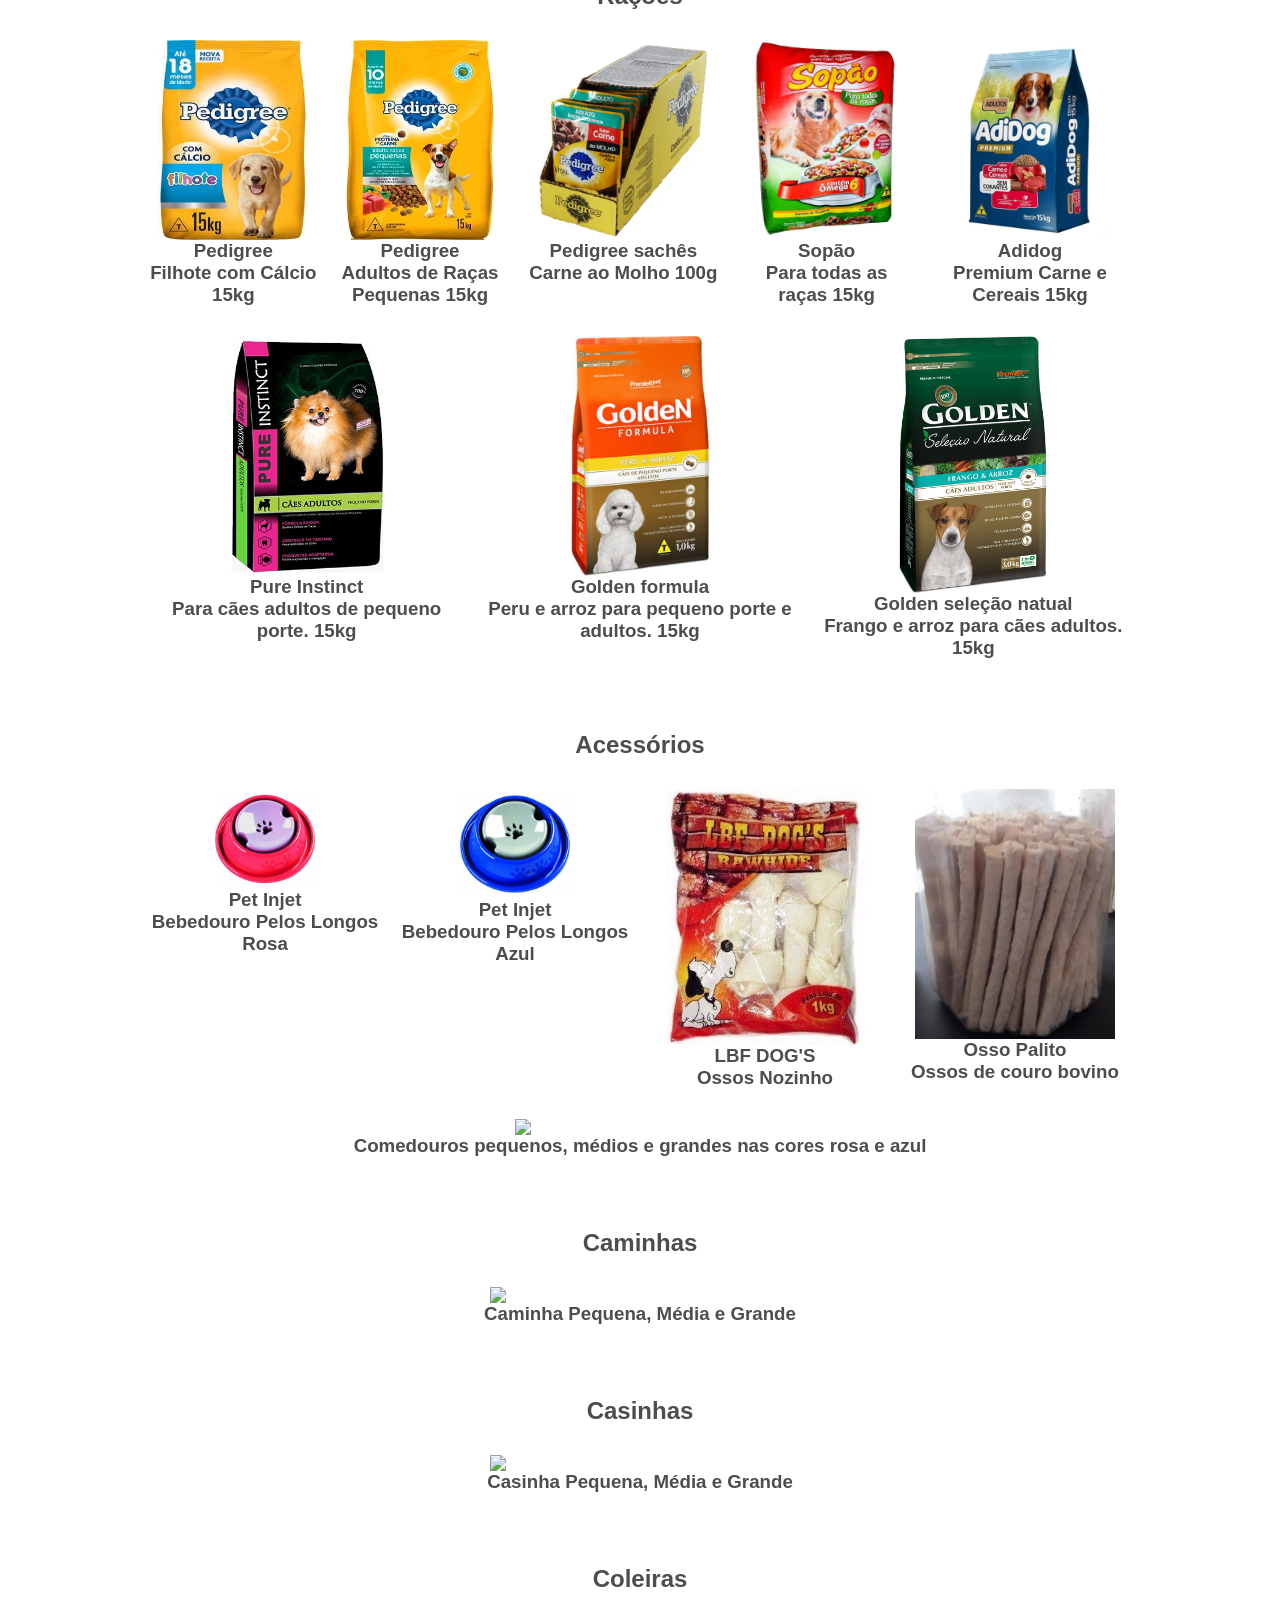
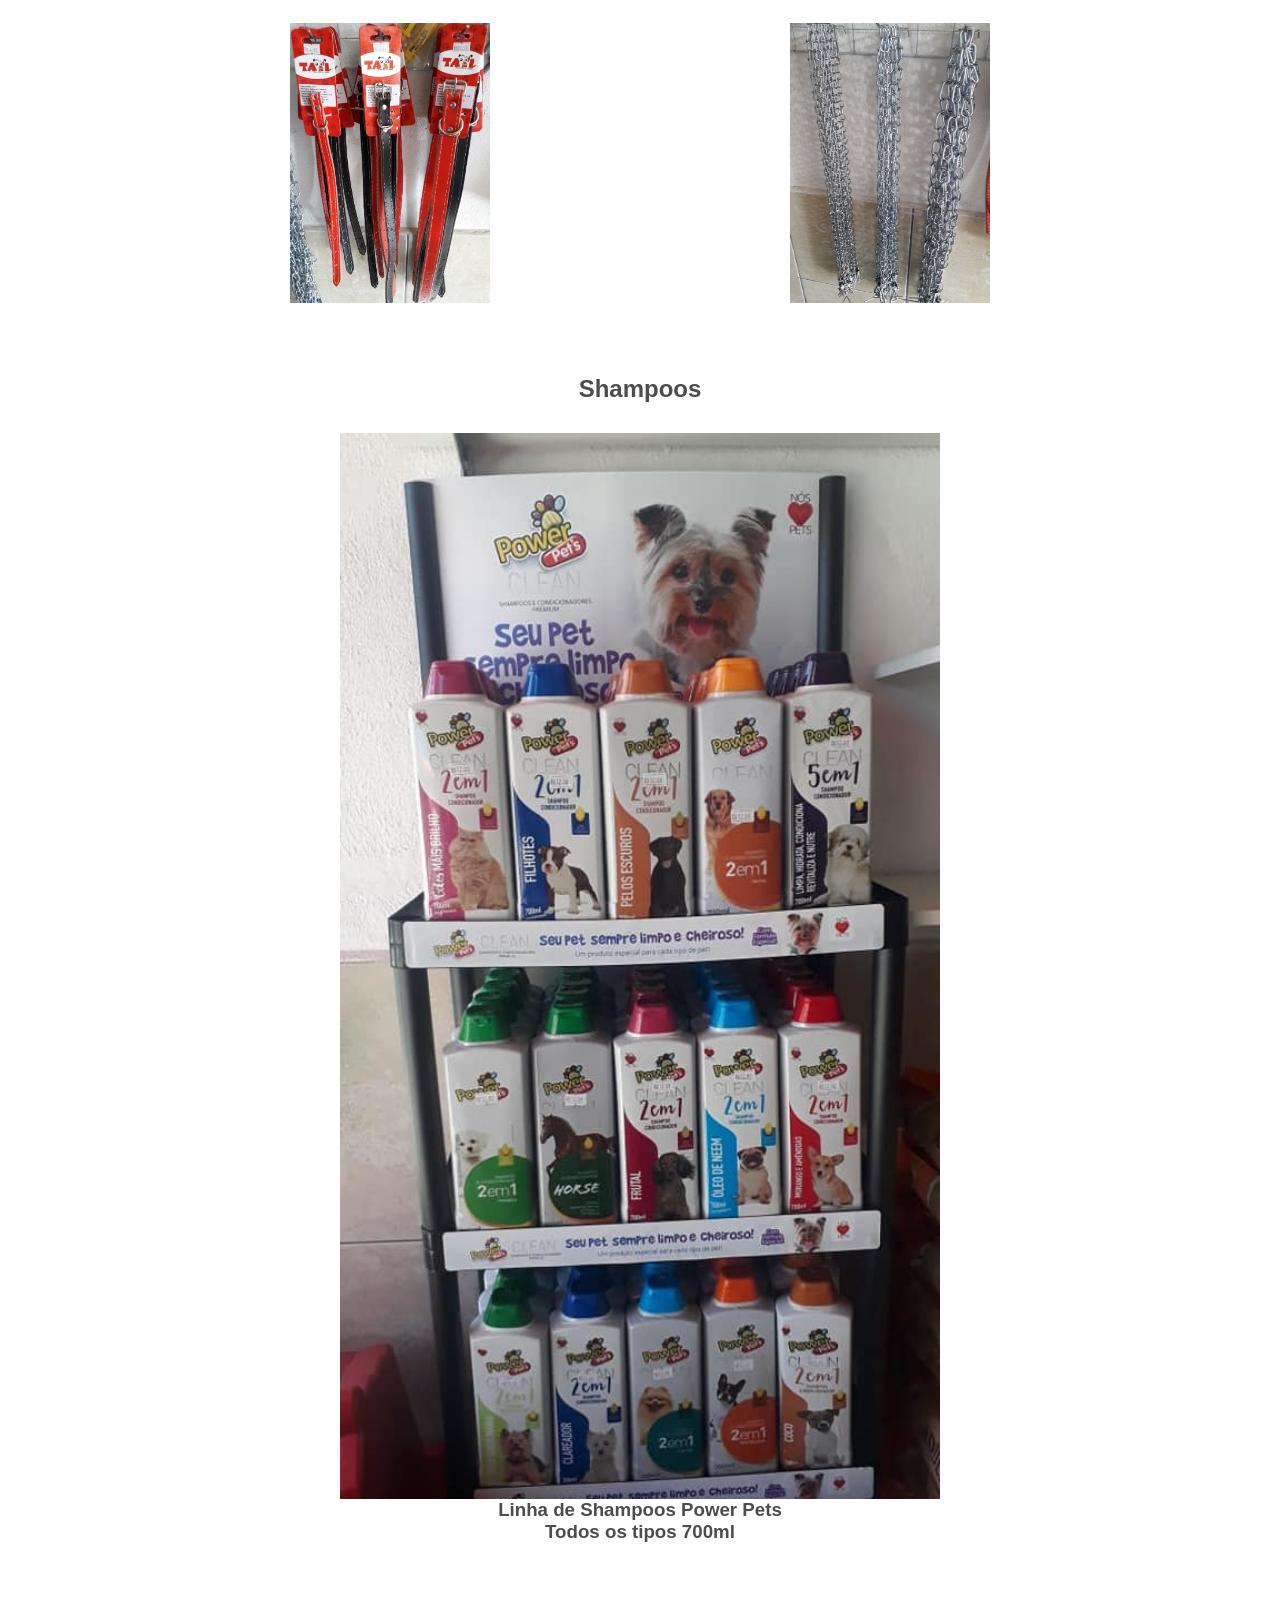
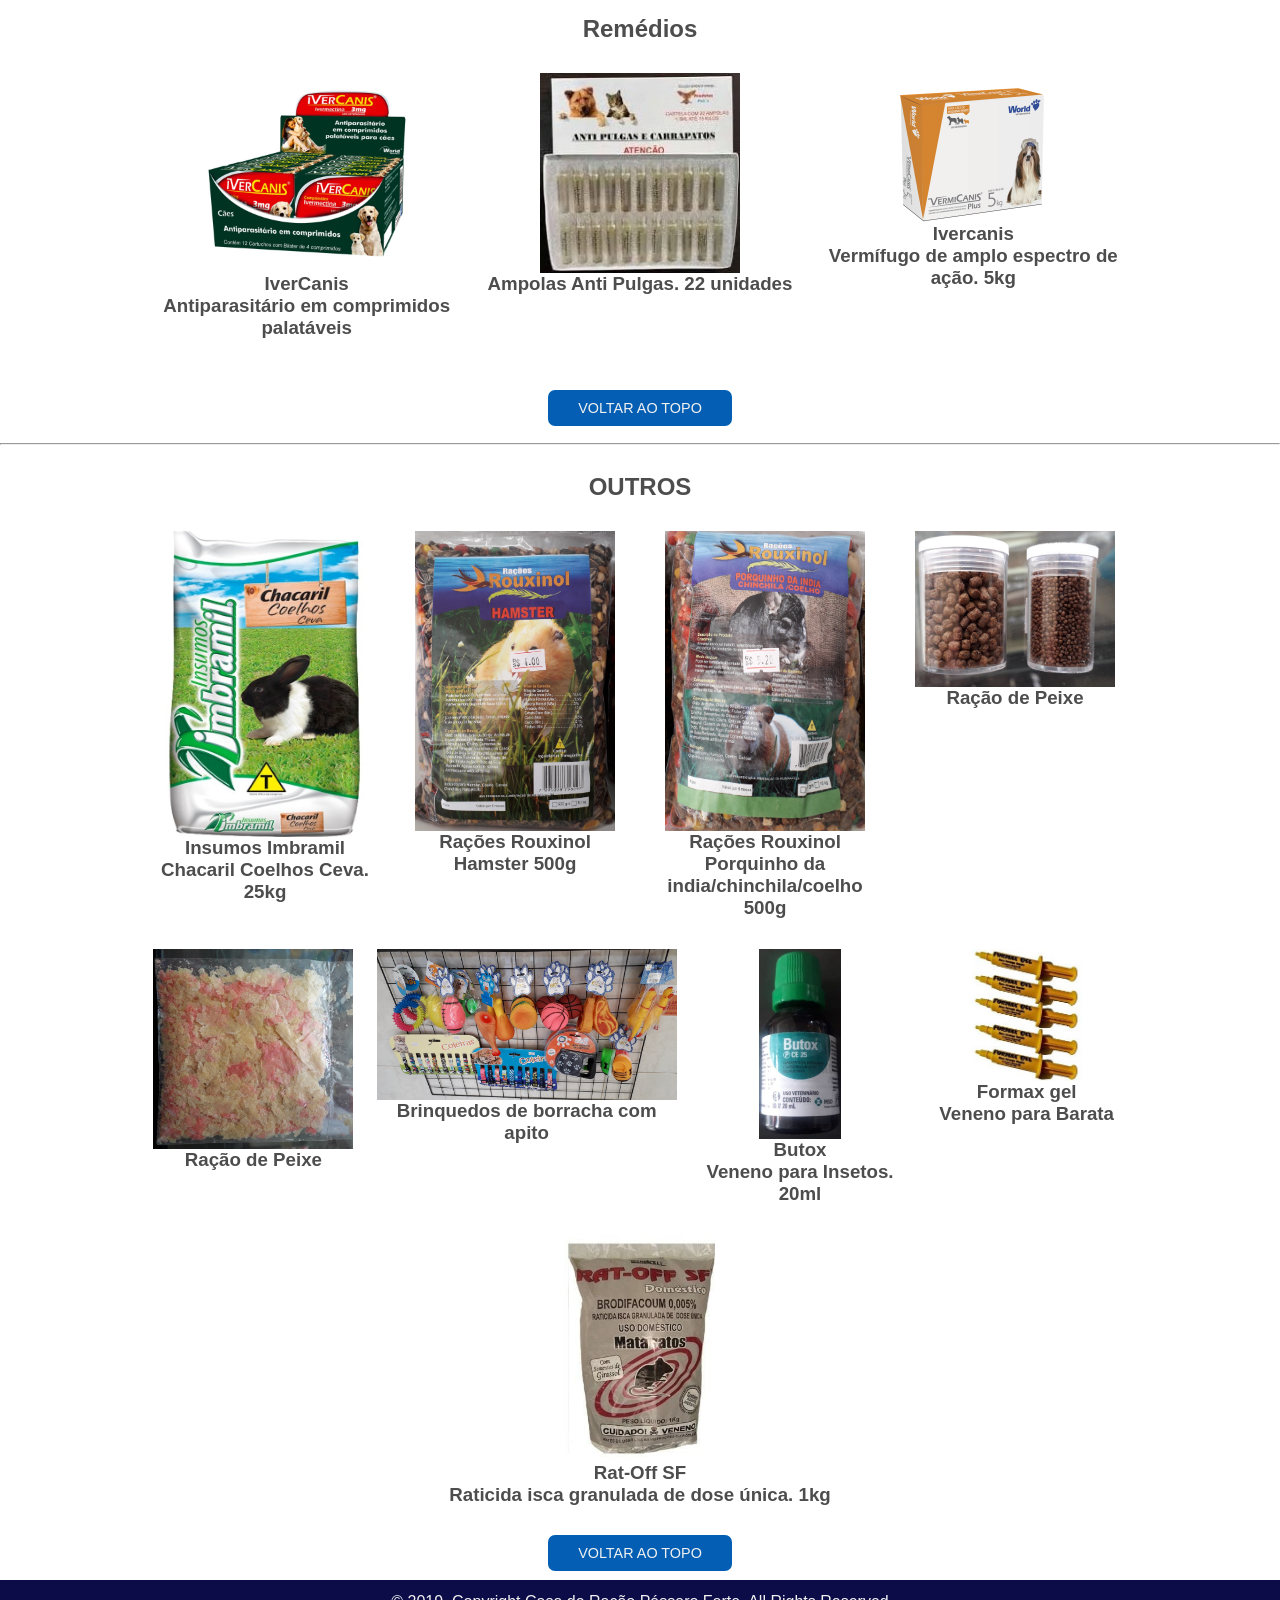
==== commit 771b03ea: "Update index.html" ====
--- a/public_html/index.html
+++ b/public_html/index.html
@@ -9,7 +9,7 @@
         <link rel="stylesheet" href="style.css"/>
     </head>
     <body>
-        <nav>
+        <nav id="header">
             <img src="img/passaro1.png" width="95" title="Pássaro Forte Rações">
             <a href="#">Casa de Ração<br>Pássaro Forte</a>
             <ul>
@@ -356,6 +356,12 @@
                 <br><br><br><br>
             </div>
         </section>
+        <br>
+        <div align="center">
+            <a href="#header" class="botao">VOLTAR AO TOPO</a>    
+        </div>
+        <br>
+        <hr>
         <section id="gatos">
             <h1>GATOS</h1>
             <h2>Rações</h2>
@@ -407,6 +413,12 @@
                 <br><br><br><br>
             </div>
         </section>
+        <br>
+        <div align="center">
+            <a href="#header" class="botao">VOLTAR AO TOPO</a>    
+        </div>
+        <br>
+        <hr>
         <section id="cachorros">
             <h1>CACHORROS</h1>
             <h2>Rações</h2>
@@ -506,6 +518,12 @@
                 <br><br><br><br>
             </div>
         </section>
+        <br>
+        <div align="center">
+            <a href="#header" class="botao">VOLTAR AO TOPO</a>    
+        </div>
+        <br>
+        <hr>
         <section id="outros">
             <h1>OUTROS</h1>
             <div>
@@ -545,7 +563,11 @@
                 <h3>Rat-Off SF<br> Raticida isca granulada de dose única. 1kg</h3>
             </div>
         </section>
-
+        <br>
+        <div align="center">
+            <a href="#header" class="botao">VOLTAR AO TOPO</a>    
+        </div>
+        <br>
         <footer>
             <table align="center">
                 <!--
--- a/public_html/style.css
+++ b/public_html/style.css
@@ -66,7 +66,7 @@
 /*CABEÇALHO*/
 
 header{
-    background-image:url('img/wallpaper.jpg');
+    background-image:url('img/wallpaper2.jpg');
     background-size: cover;
     background-position: center;
     background-repeat: no-repeat;
@@ -293,4 +293,4 @@
         flex-basis: 150px;
         padding: 0 10px;
     }
-}+}
